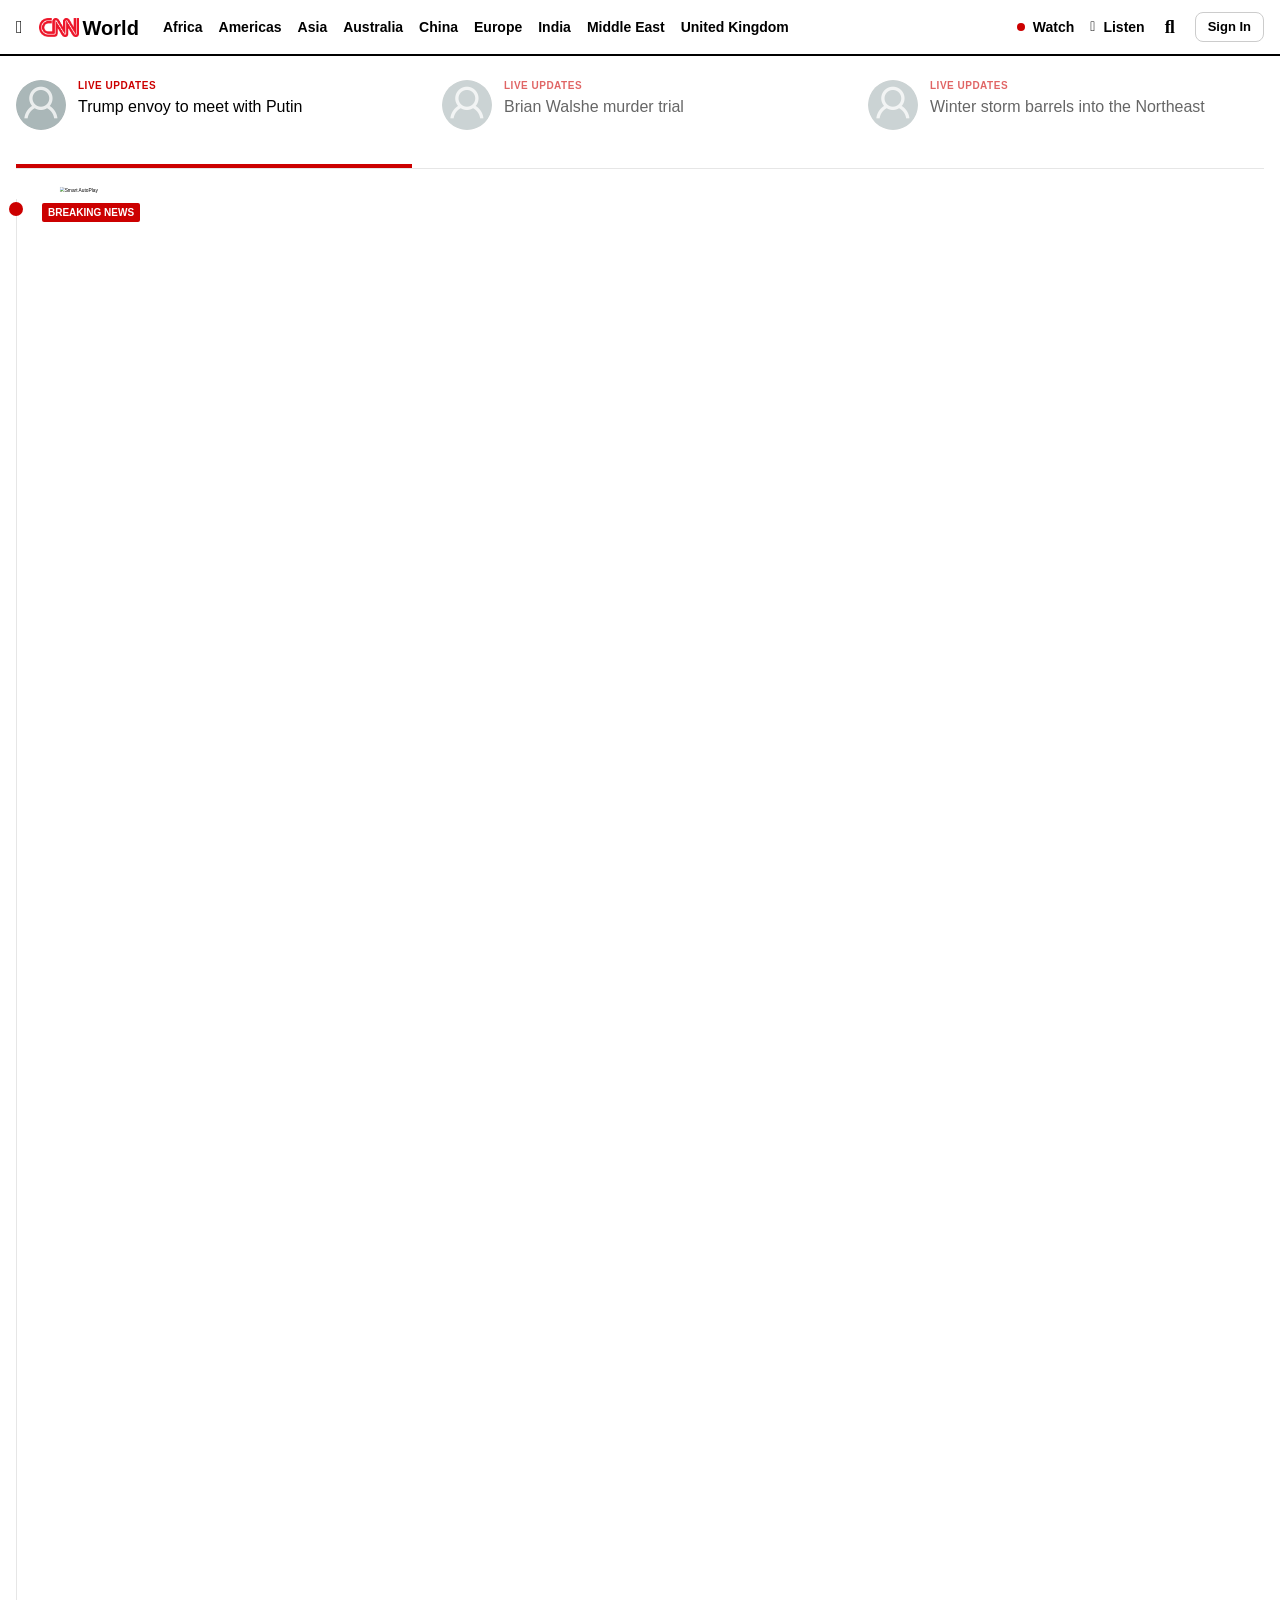
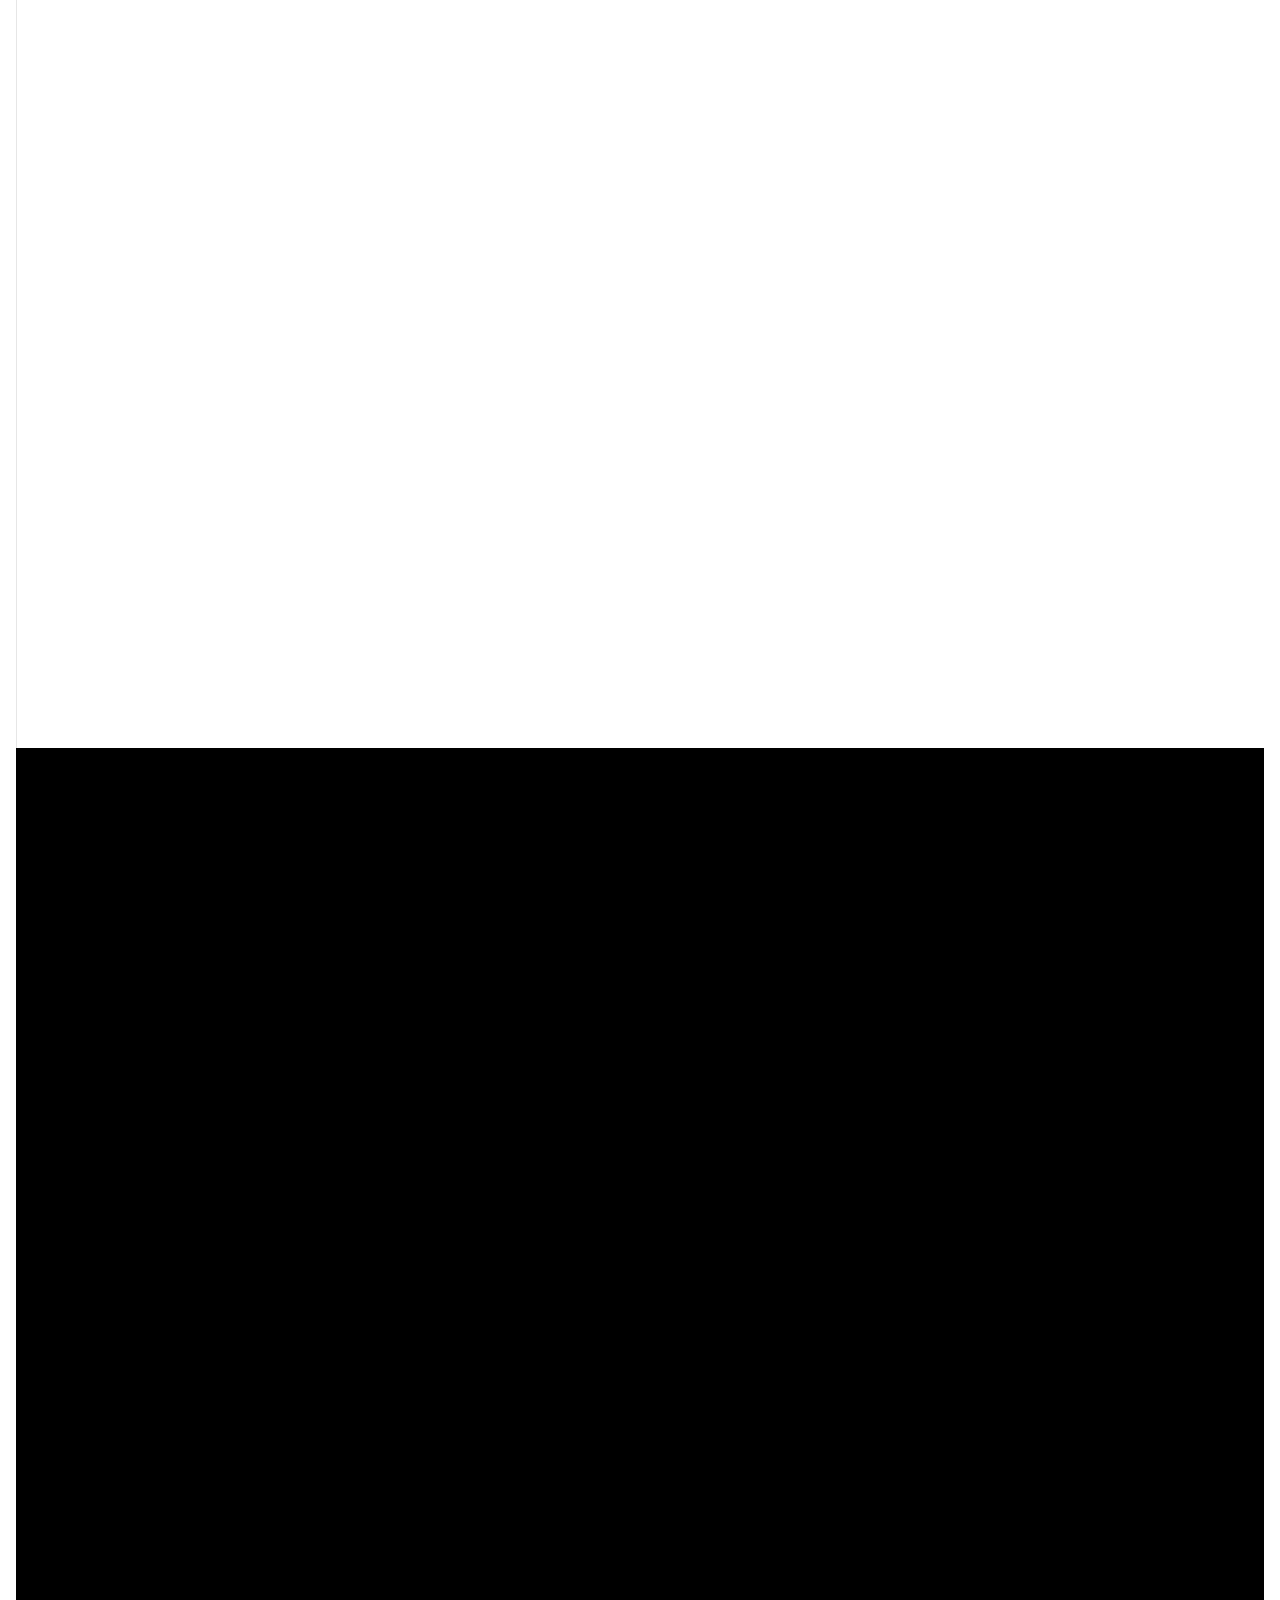
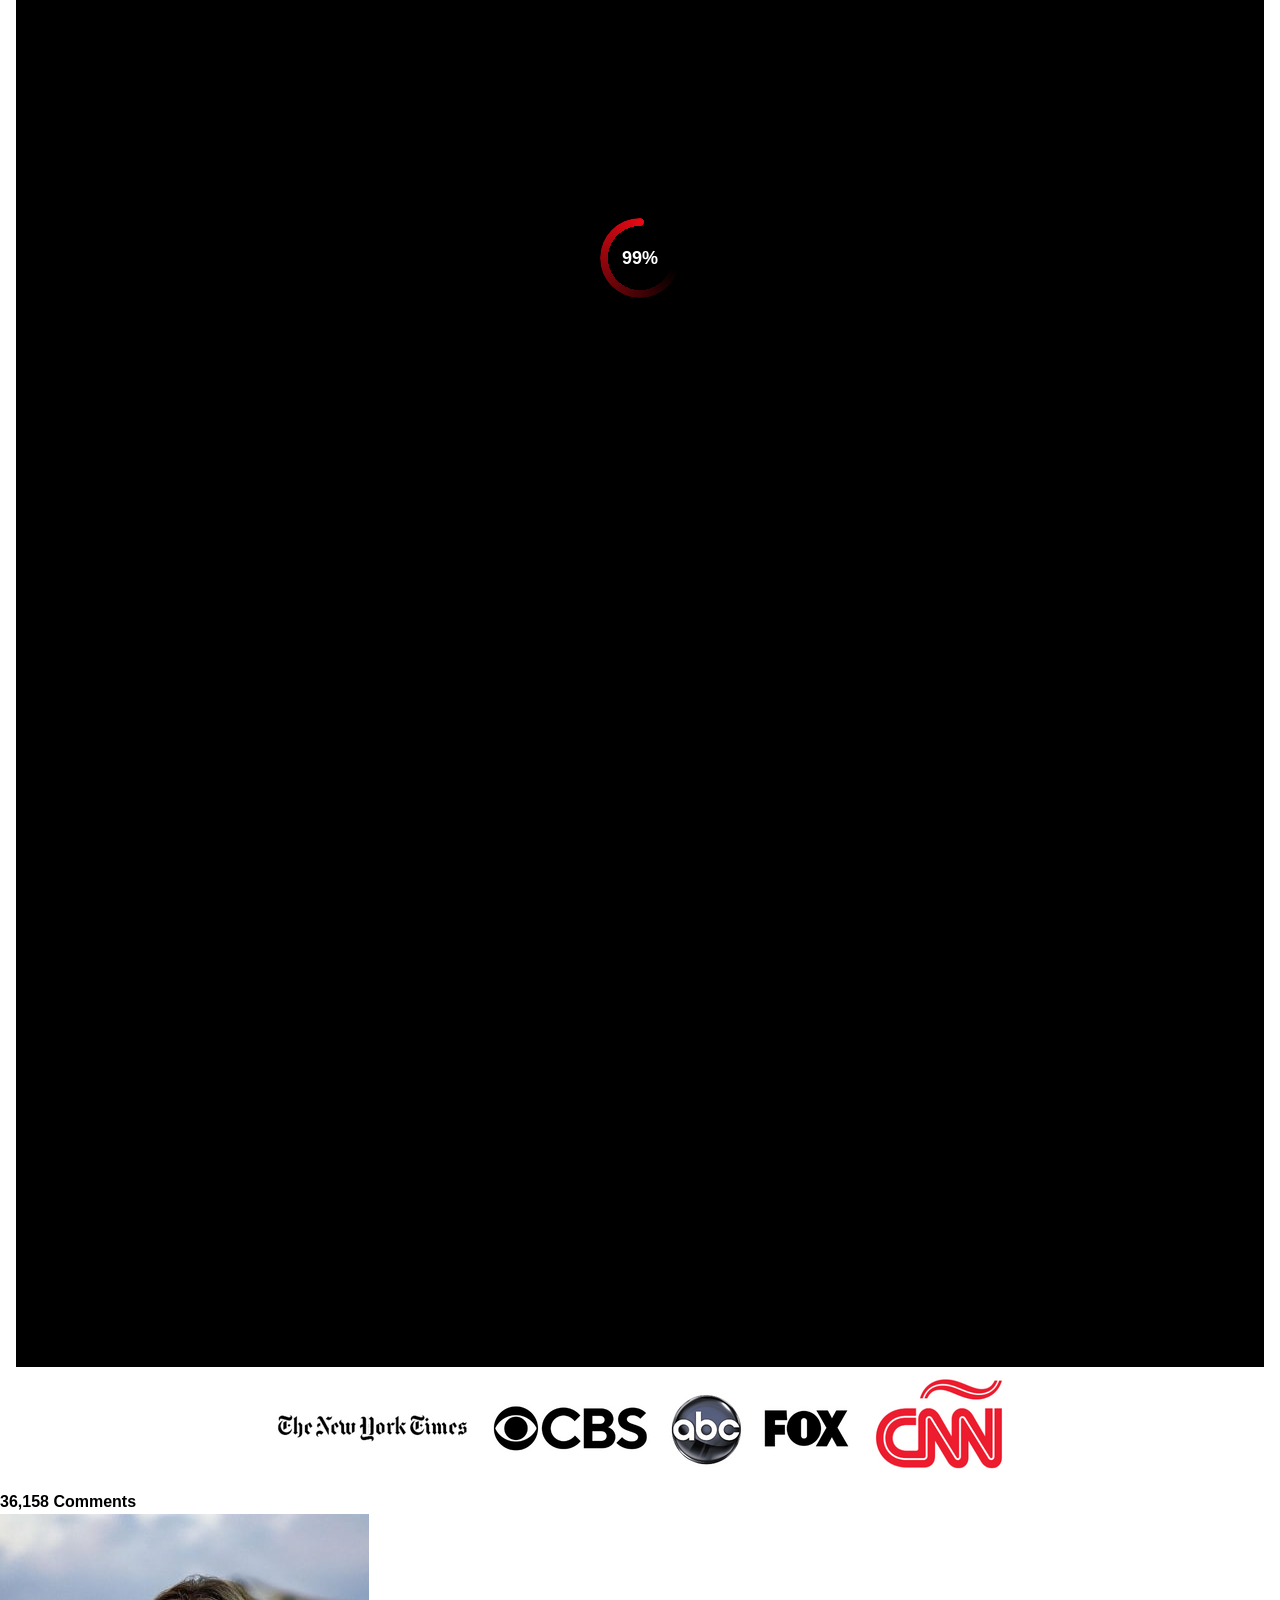
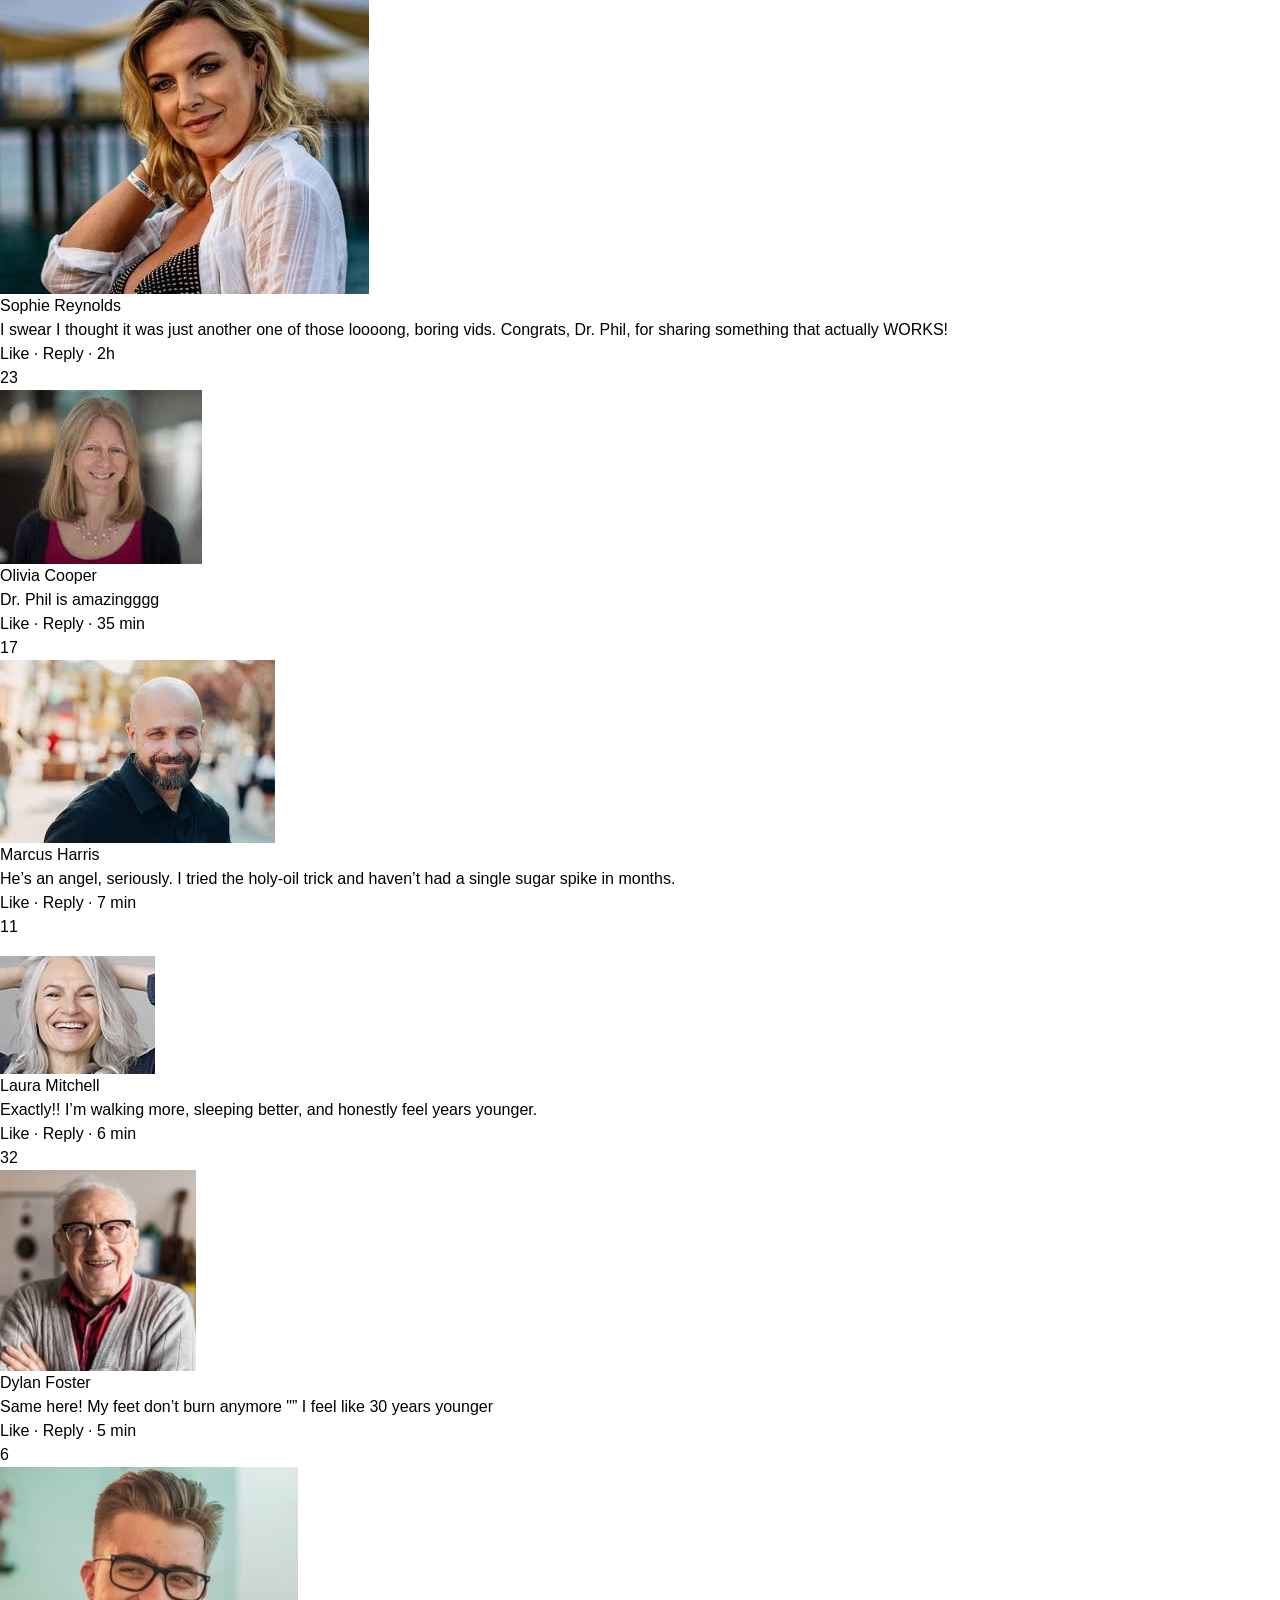
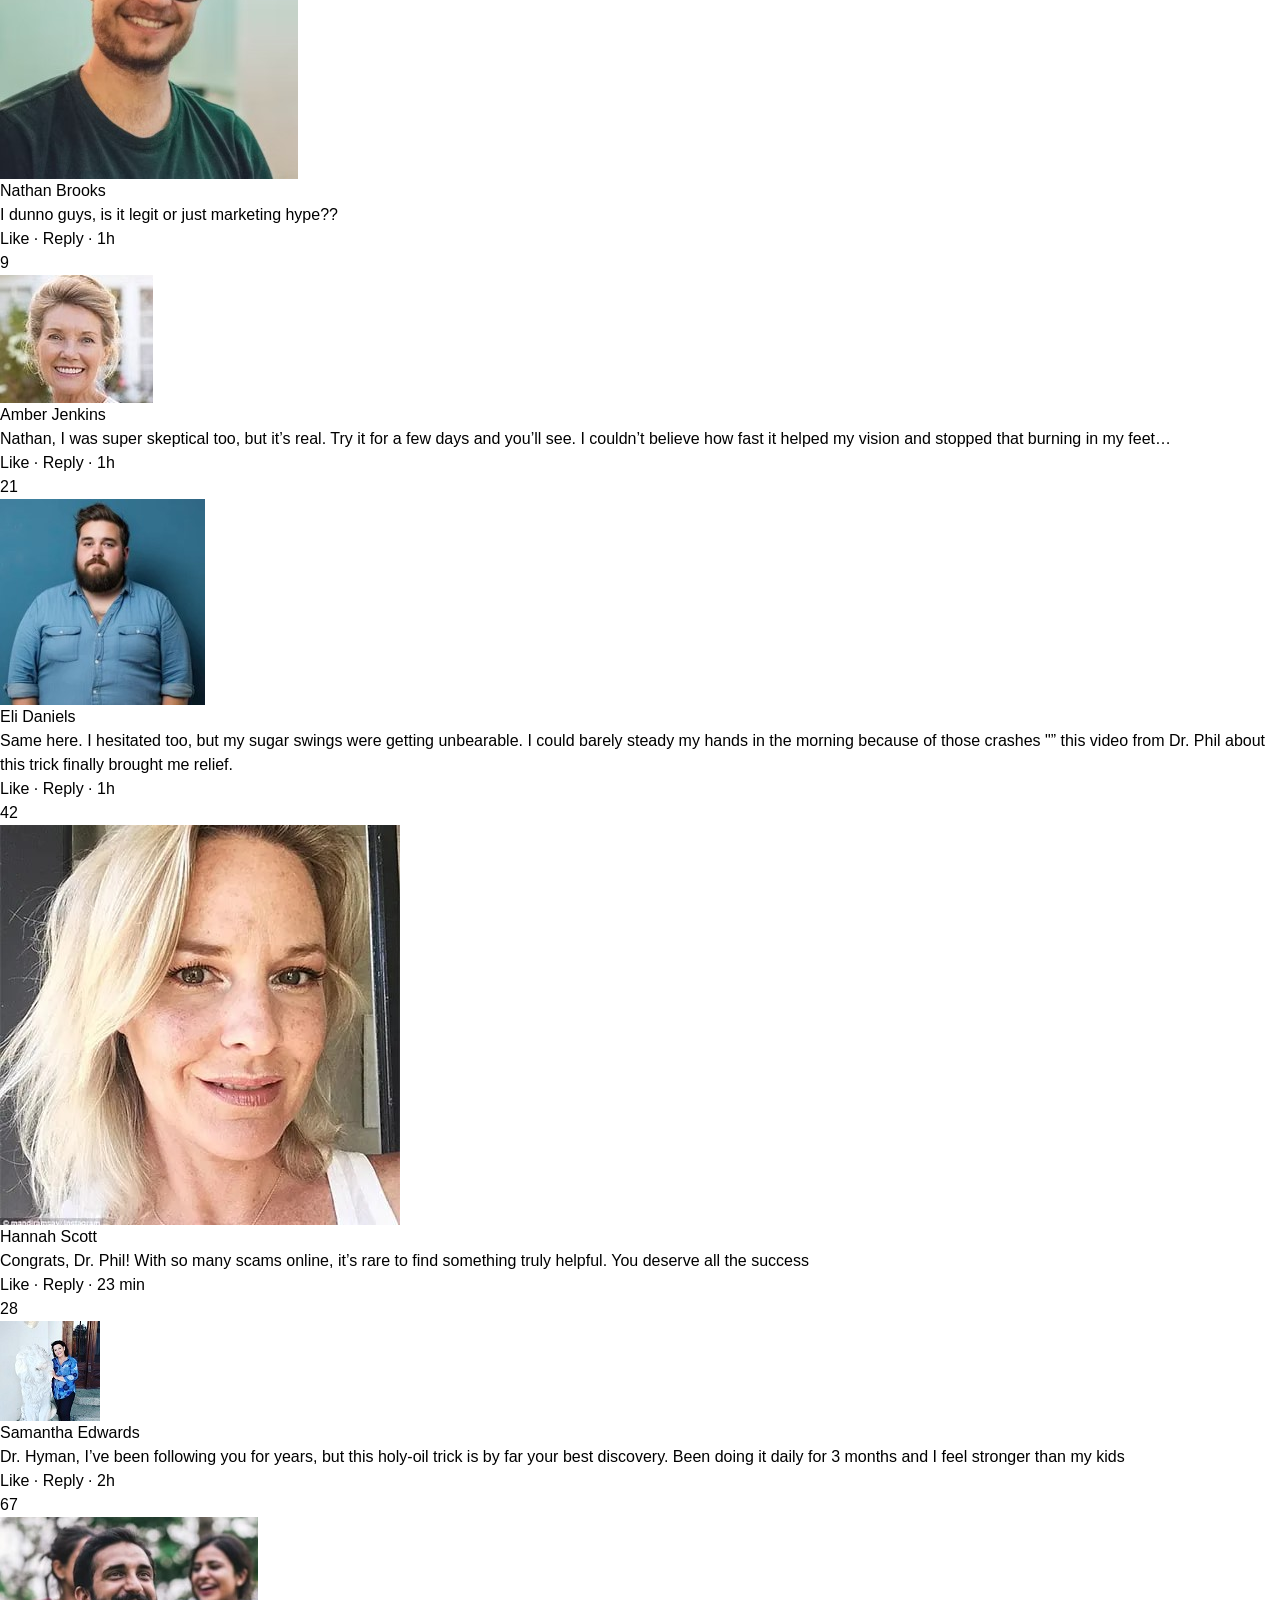
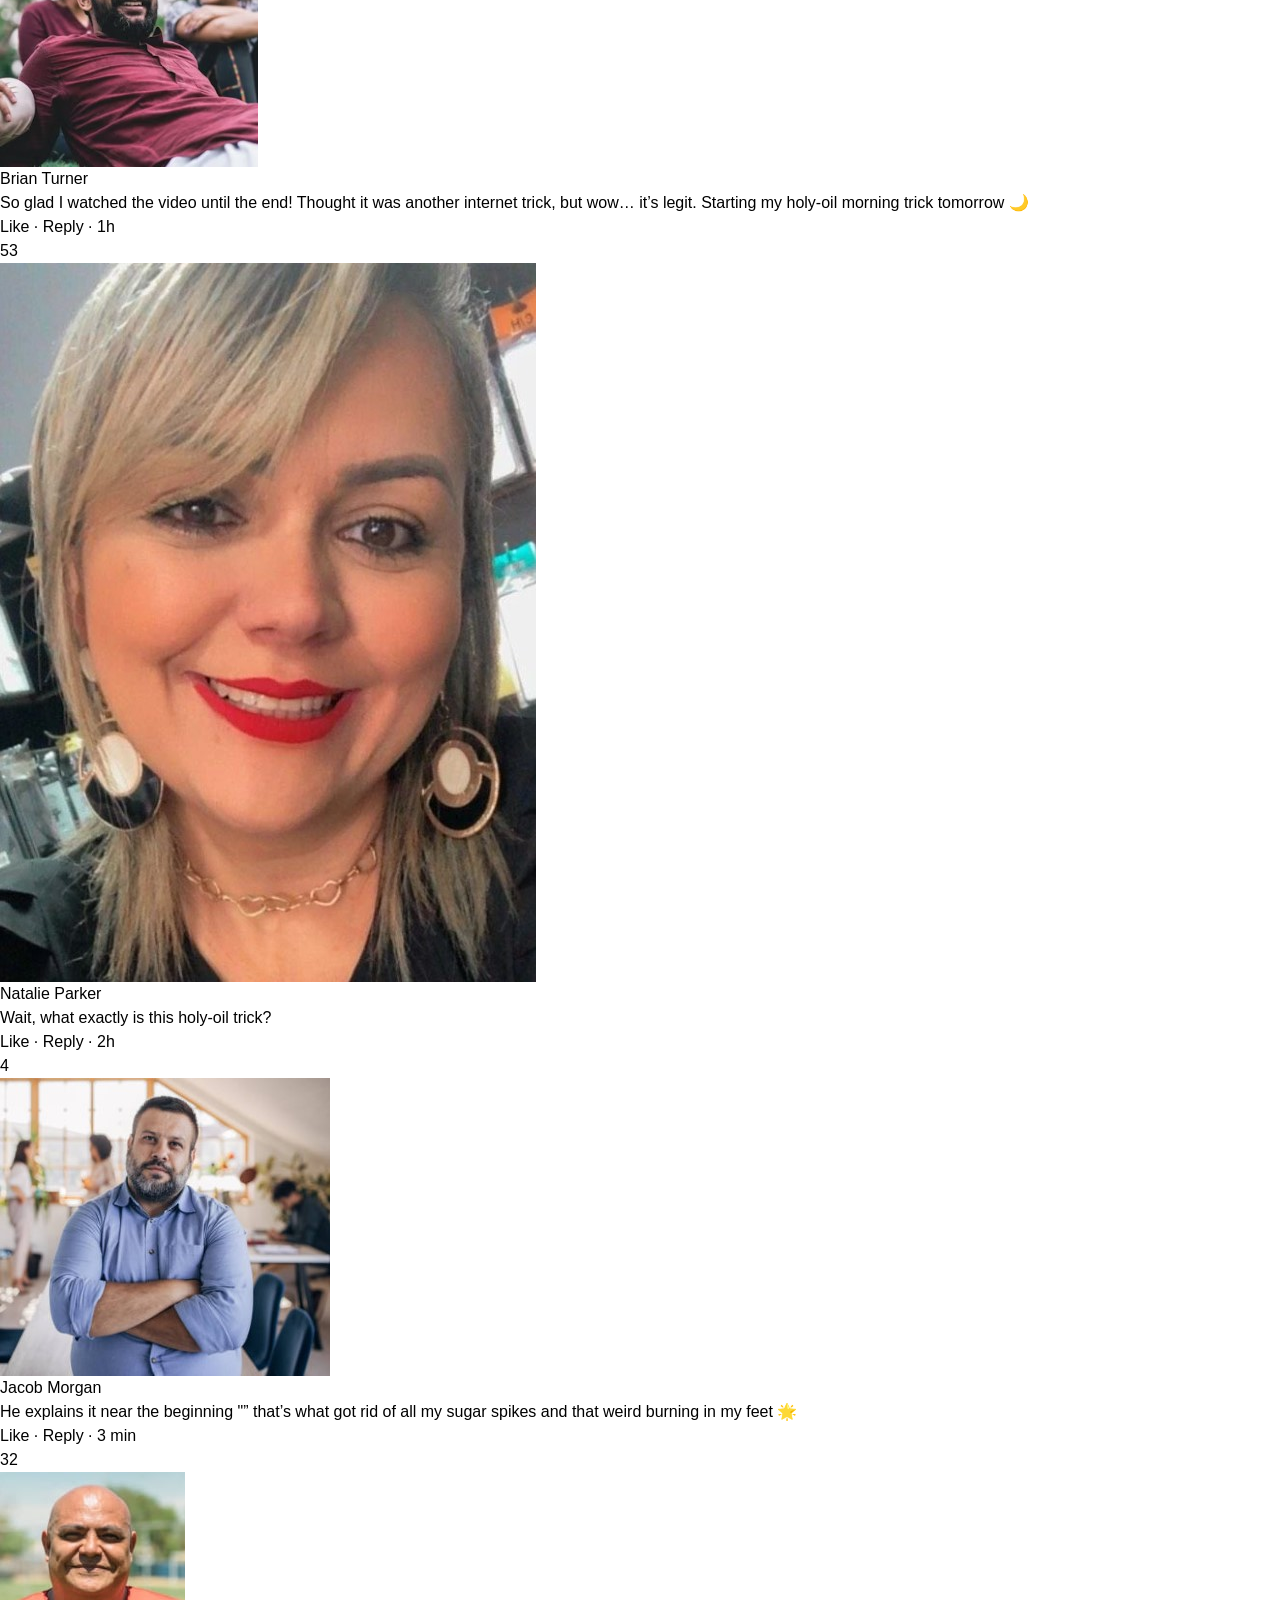
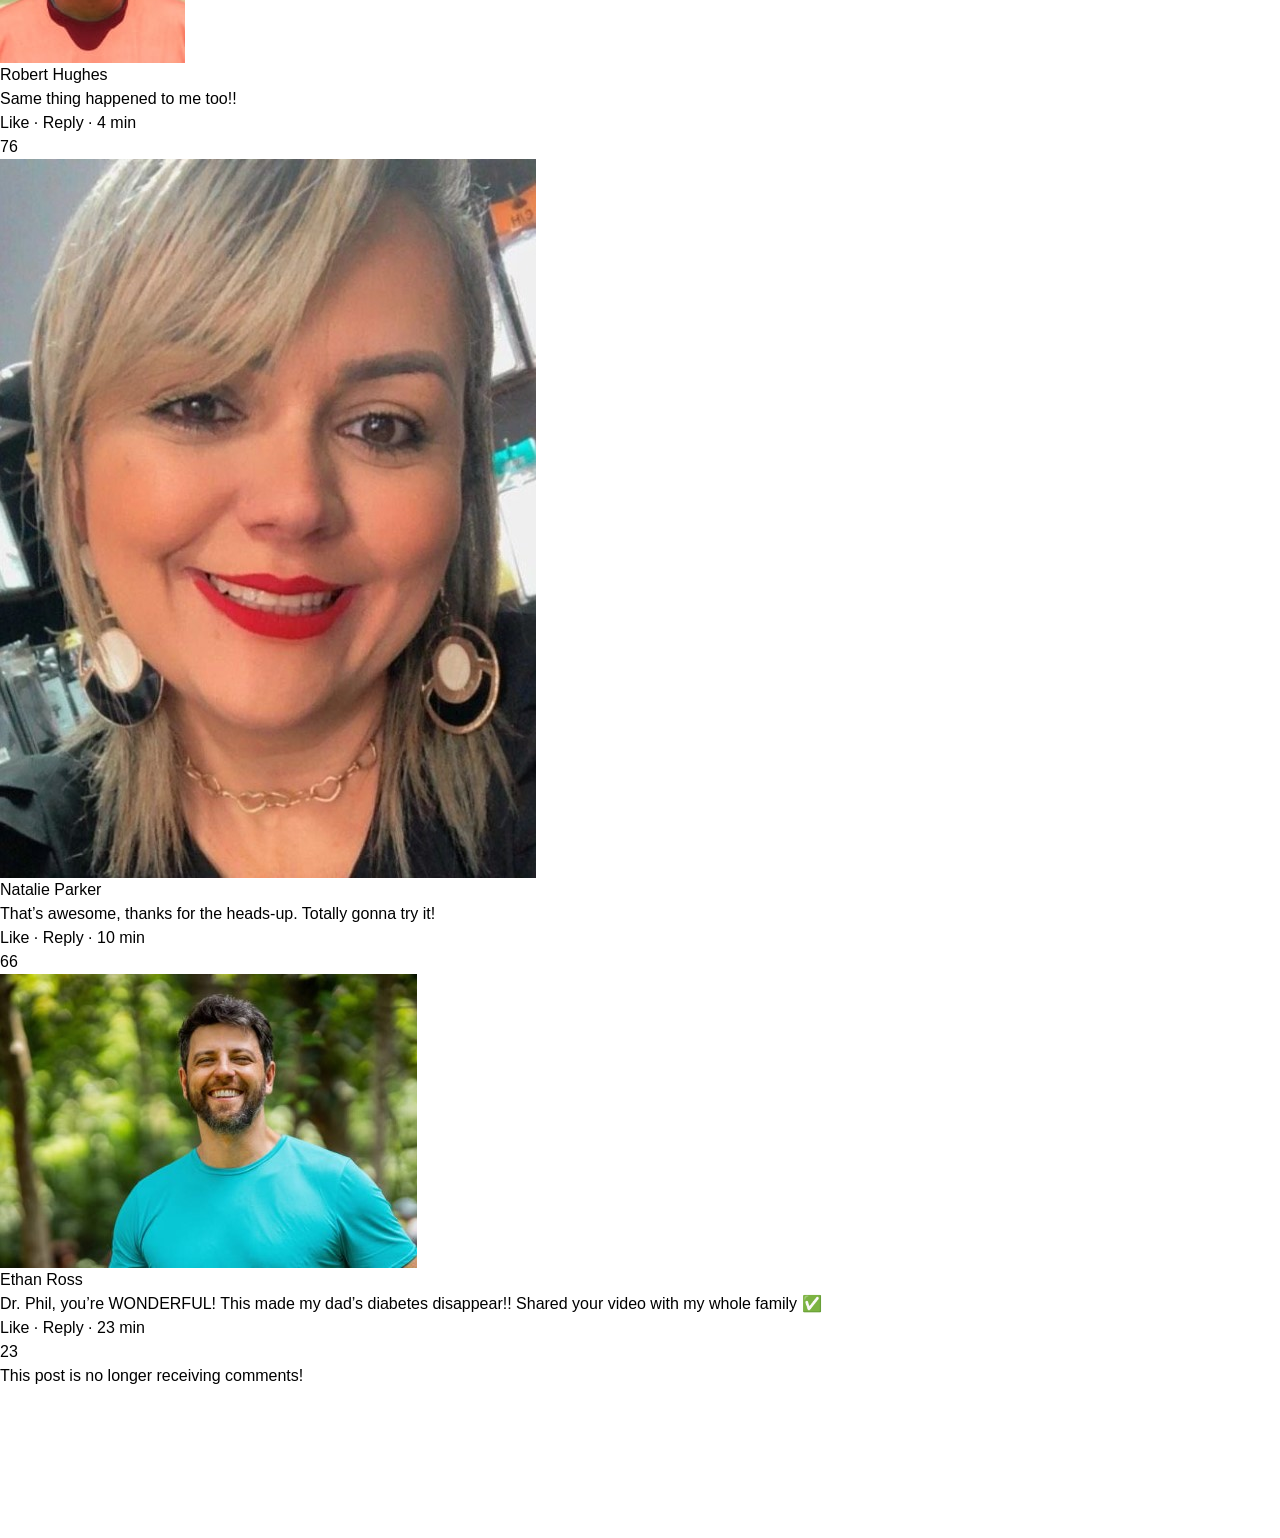
==== index.html @ 544cf6bc "Rename landing_corrigida.html to index.html" ====
﻿<!DOCTYPE html>
<!-- saved from url=(0196)https://vitapeakflow.com/cb/gl/vsl/04/?hopId=74beac6f-1282-4c1c-875b-475b9b10cf3c&affiliate=dhmtmedia&tid=69a0733af292300e229d4075&rtkcid=69a0733af292300e229d4075&rtkcmpid=698bdc9c4c929910152986e3 -->
<html><head><meta http-equiv="Content-Type" content="text/html; charset=UTF-8">

	<script async=" src="./assets/js/009cd8cc161866657ba0209801a25143ad" type="text/javascript"></script><script async=" src="./assets/js/005d192f75935fa2ca93b81c81c2742139" type="text/javascript"></script><script async=" src="./assets/js/nbpixel.js.download"></script><script type="text/javascript" async=" src="./assets/js/obtp.js.download"></script><script type="text/javascript" async=" src="./assets/js/tfa.js.download"></script><script type="text/javascript" defer=" src="./assets/js/sellerhop"></script><script async=" src="./assets/js/fbevents.js.download"></script><script async=" src="./assets/js/gtm.js.download"></script><script>
	window.clickbank = {
		vendor: "glycolean"
	}
</script>
<script src="./assets/js/hop.min.js.download" defer="></script>	

		

		<meta name="viewport" content="width=device-width, initial-scale=1">
		<title>
			For the first time In Human History…
		Harvard Scientists AGREE: This "Trick" Reverses Type 2 Diabetes FOR GOOD
		</title>
		<!-- <link rel="icon" href="> -->

		<!-- Google Fonts -->
		<link rel="preconnect" href="https://fonts.googleapis.com/">
		<link rel="preconnect" href="https://fonts.gstatic.com/" crossorigin=">
		<!-- END Google Fonts -->

		<!-- Custom CSS -->
		<link rel="stylesheet" type="text/css" href="./assets/css/page.css">

		<link rel="stylesheet" type="text/css" href="./assets/css/bootstrap.css">
		<link rel="stylesheet" href="./assets/css/bootstrap-icons.min.css" crossorigin="anonymous" referrerpolicy="no-referrer">
		<link rel="stylesheet" type="text/css" href="./assets/css/custom.css">
		<link rel="stylesheet" type="text/css" href="./assets/css/fbcomments.css">
		<link rel="stylesheet" type="text/css" href="./assets/css/vsl.css">
		<!-- Custom CSS -->

		<script src="./assets/js/saved_resource"></script>
		<link rel="stylesheet" href="./assets/css/all.min.css">

		<script src="./assets/js/jquery.min.js.download" crossorigin="anonymous" referrerpolicy="no-referrer"></script>


			<style>
				/* Typography Match */
				body {
					font-family: 'Helvetica Neue', Helvetica, Arial, sans-serif;
					background-color: #ffffff;
					color: #000;
					-webkit-font-smoothing: antialiased;
				}
		
				/* --- HEADER STYLES --- */
				.cnn-header-wrapper {
					position: sticky;
					top: 0;
					z-index: 50;
					background: white;
				}
		
				.cnn-header-inner {
					max-width: 1280px;
					margin: 0 auto;
					padding: 0 16px;
					height: 54px; /* Image height seems compact */
					display: flex;
					align-items: center;
					justify-content: space-between;
				}
		
				.nav-link {
					font-size: 14px;
					font-weight: 700;
					color: #000;
					text-decoration: none;
					margin-right: 16px;
				}
				.nav-link:hover { color: #555; }
		
				.btn-signin {
					border: 1px solid #ccc;
					border-radius: 4px; /* More rectangular in the image */
					padding: 4px 12px;
					font-size: 13px;
					font-weight: 700;
					color: #000;
					background: white;
					white-space: nowrap;
					border-radius: 8px;
				}
				.btn-signin:hover { background-color: #f9f9f9; }
		
				.thick-black-line {
					height: 2px;
					background-color: #000;
					width: 100%;
				}
		
			/* --- TICKER SECTION --- */
			.ticker-container {
				max-width: 1280px;
				margin: 0 auto;
				padding: 24px 16px 0 16px; /* Top padding */
			}
			
			.ticker-container .overflow-x-auto {
				scrollbar-width: thin; /* Firefox */
				-ms-overflow-style: auto; /* IE and Edge */
				overflow-y: visible; /* FIX: permite que a red-bar absoluta apareça abaixo do container */
				padding-bottom: 10px; /* FIX: espaço para a red-bar não ser cortada */
			}
			
			.ticker-container .overflow-x-auto::-webkit-scrollbar {
				display: none; /* Chrome, Safari, Opera */
			}
		
				.ticker-grid {
					display: grid;
					grid-template-columns: repeat(3, 1fr);
					gap: 30px;
					padding-bottom: 28px; /* FIX: espaço extra para a red-bar */
					border-bottom: 1px solid #e6e6e6; /* The thin grey line */
					position: relative;
				}
		
				.ticker-item {
					display: flex;
					align-items: flex-start;
					gap: 12px;
					cursor: pointer;
					position: relative;
					padding-bottom: 10px; /* Space for the bar */
				}
		
				.ticker-circle {
					width: 50px;
					height: 50px;
					border-radius: 50%;
					object-fit: cover;
					flex-shrink: 0;
					background-color: #ddd;
				}
		
				.ticker-meta {
					margin-top: -2px;
				}
		
				.ticker-label {
					color: #CC0000;
					font-size: 10px;
					font-weight: 700;
					text-transform: uppercase;
					letter-spacing: 0.5px;
					margin-bottom: 4px;
					display: block;
				}
		
				.ticker-headline {
					font-size: 16px;
					line-height: 1.25;
					color: #000;
					font-weight: 400;
				}
		
				/* The Red Bar under the active item */
				.red-bar {
					position: absolute;
					bottom: -28px; /* FIX: alinhado com o novo padding-bottom do ticker-grid */
					left: 0;
					width: 100%;
					height: 4px;
					background-color: #CC0000;
					z-index: 10;
				}
				
				/* --- MAIN LAYOUT --- */
				.content-grid {
					justify-content: center;
					display: flex;
					gap: 40px;
					max-width: 1280px;
					margin: 30px auto;
					padding: 0 16px;
				}
		
				.sidebar {
					width: 260px;
					flex-shrink: 0;
				}
		
				.feed-main {
					flex-grow: 1;
					min-width: 0; /* FIX: evita overflow em flex items */
				}
		
				/* FIX: Responsividade mobile */
				@media (max-width: 767px) {
					.content-grid {
						flex-direction: column;
						gap: 20px;
						padding: 0 12px;
					}
					.sidebar {
						width: 100%;
						display: none; /* sidebar apenas decorativa - ocultar no mobile */
					}
					.ticker-grid {
						grid-template-columns: 1fr; /* empilha itens no mobile */
						gap: 16px;
					}
					.ticker-container {
						padding: 16px 12px 0;
					}
					.cnn-header-inner {
						padding: 0 10px;
					}
					.nav-link {
						display: none; /* oculta links de nav no mobile */
					}
					.nav-link.keep-mobile {
						display: inline; /* mantém links essenciais se necessário */
					}
				}
		
				/* Feed Line Styles */
				.feed-timeline {
					border-left: 1px solid #e6e6e6;
					margin-left: 5px;
					padding-left: 25px;
				}
				
				.post-container {
					position: relative;
					padding-bottom: 40px;
					border-bottom: 1px solid #e6e6e6;
					margin-bottom: 30px;
				}
				
				.timeline-dot {
					width: 10px;
					height: 10px;
					background: #000;
					border-radius: 50%;
					border: 2px solid white;
					box-shadow: 0 0 0 1px #e6e6e6;
					position: absolute;
					left: -31px; /* Center on line */
					top: 5px;
				}
				
			.timeline-dot.breaking {
				background: #CC0000;
				width: 14px;
				height: 14px;
				left: -33px;
				top: 3px;
				border: none;
				box-shadow: none;
			}
			
			/* Garantir que o player do Vturb fique abaixo do header */
			#vid_693ee80671f30de941b8722e,
			#vid_693ee80671f30de941b8722e * {
				z-index: 1 !important;
			}
			
			/* Garantir que os comentÃ¡rios sempre apareÃ§am */
			#fb-comments {
				display: block !important;
			}
			
			/* Melhorar aparÃªncia das notificaÃ§Ãµes de compra */
			.purchases-disclaimer {
				position: fixed;
				right: -400px;
				bottom: 20px;
				padding: 16px 20px;
				background: linear-gradient(135deg, #00aa00 0%, #008607 100%);
				color: white;
				border-radius: 12px;
				font-size: 14px;
				font-weight: 500;
				box-shadow: 0 8px 24px rgba(0, 0, 0, 0.25), 0 4px 8px rgba(0, 0, 0, 0.15);
				border: none;
				transition: all 0.5s cubic-bezier(0.68, -0.55, 0.265, 1.55);
				z-index: 9999;
				min-width: 280px;
				max-width: 320px;
				backdrop-filter: blur(10px);
			}
			
			.purchases-disclaimer:hover {
				transform: translateY(-2px);
				box-shadow: 0 12px 32px rgba(0, 0, 0, 0.3), 0 6px 12px rgba(0, 0, 0, 0.2);
			}
			
			.purchases-box {
				display: flex;
				flex-wrap: nowrap;
				gap: 12px;
				align-items: center;
			}
			
			.purchases-box .purchased-bottle {
				flex-shrink: 0;
			}
			
			.purchases-box img {
				max-width: 60px;
				height: auto;
				border-radius: 8px;
				box-shadow: 0 2px 8px rgba(0, 0, 0, 0.2);
			}
			
			.purchases-box .purchase-info {
				flex: 1;
				line-height: 1.4;
			}
			
			.purchases-box .purchase-info span {
				font-weight: 600;
			}
			
			@media (max-width: 767px) {
				.purchases-disclaimer {
					font-size: 12px;
					padding: 12px 16px;
					min-width: 240px;
					max-width: 280px;
					bottom: 15px;
					right: -350px;
				}
				
				.purchases-box img {
					max-width: 50px;
				}
			}
		</style>
		
		
	<script>!function (i, n) { i._plt = i._plt || (n && n.timeOrigin ? n.timeOrigin + n.now() : Date.now()) }(window, performance);</script>
	<link rel="preload" href="./assets/player.js.download" as="script">
	<link rel="preload" href="./assets/smartplayer.js.download" as="script">
	<link rel="preload" href="https://cdn.converteai.net/b5e8472d-3421-4675-a219-1ae1b636b21f/6993ba910e8d7516a6fdb632/main.m3u8" as="fetch">
	<link rel="dns-prefetch" href="https://cdn.converteai.net/">
	<link rel="dns-prefetch" href="https://scripts.converteai.net/">
	<link rel="dns-prefetch" href="https://images.converteai.net/">
	<link rel="dns-prefetch" href="https://api.vturb.com.br/">

 <!-- Google Tag Manager -->
    <script>(function(w,d,s,l,i){w[l]=w[l]||[];w[l].push({'gtm.start':
    new Date().getTime(),event:'gtm.js'});var f=d.getElementsByTagName(s)[0],
    j=d.createElement(s),dl=l!='dataLayer'?'&l='+l:'';j.async=true;j.src=
    'https://www.googletagmanager.com/gtm.js?id='+i+dl;f.parentNode.insertBefore(j,f);
    })(window,document,'script','dataLayer','GTM-WL28L33G');</script>
    <!-- End Google Tag Manager -->

     <script type="text/javascript" src="./assets/js/track.js.download"></script>

		<style>
			.esconder {
				display: none;
			}
		</style>

<style>*, ::before, ::after{--tw-border-spacing-x:0;--tw-border-spacing-y:0;--tw-translate-x:0;--tw-translate-y:0;--tw-rotate:0;--tw-skew-x:0;--tw-skew-y:0;--tw-scale-x:1;--tw-scale-y:1;--tw-pan-x: ;--tw-pan-y: ;--tw-pinch-zoom: ;--tw-scroll-snap-strictness:proximity;--tw-gradient-from-position: ;--tw-gradient-via-position: ;--tw-gradient-to-position: ;--tw-ordinal: ;--tw-slashed-zero: ;--tw-numeric-figure: ;--tw-numeric-spacing: ;--tw-numeric-fraction: ;--tw-ring-inset: ;--tw-ring-offset-width:0px;--tw-ring-offset-color:#fff;--tw-ring-color:rgb(59 130 246 / 0.5);--tw-ring-offset-shadow:0 0 #0000;--tw-ring-shadow:0 0 #0000;--tw-shadow:0 0 #0000;--tw-shadow-colored:0 0 #0000;--tw-blur: ;--tw-brightness: ;--tw-contrast: ;--tw-grayscale: ;--tw-hue-rotate: ;--tw-invert: ;--tw-saturate: ;--tw-sepia: ;--tw-drop-shadow: ;--tw-backdrop-blur: ;--tw-backdrop-brightness: ;--tw-backdrop-contrast: ;--tw-backdrop-grayscale: ;--tw-backdrop-hue-rotate: ;--tw-backdrop-invert: ;--tw-backdrop-opacity: ;--tw-backdrop-saturate: ;--tw-backdrop-sepia: ;--tw-contain-size: ;--tw-contain-layout: ;--tw-contain-paint: ;--tw-contain-style: }::backdrop{--tw-border-spacing-x:0;--tw-border-spacing-y:0;--tw-translate-x:0;--tw-translate-y:0;--tw-rotate:0;--tw-skew-x:0;--tw-skew-y:0;--tw-scale-x:1;--tw-scale-y:1;--tw-pan-x: ;--tw-pan-y: ;--tw-pinch-zoom: ;--tw-scroll-snap-strictness:proximity;--tw-gradient-from-position: ;--tw-gradient-via-position: ;--tw-gradient-to-position: ;--tw-ordinal: ;--tw-slashed-zero: ;--tw-numeric-figure: ;--tw-numeric-spacing: ;--tw-numeric-fraction: ;--tw-ring-inset: ;--tw-ring-offset-width:0px;--tw-ring-offset-color:#fff;--tw-ring-color:rgb(59 130 246 / 0.5);--tw-ring-offset-shadow:0 0 #0000;--tw-ring-shadow:0 0 #0000;--tw-shadow:0 0 #0000;--tw-shadow-colored:0 0 #0000;--tw-blur: ;--tw-brightness: ;--tw-contrast: ;--tw-grayscale: ;--tw-hue-rotate: ;--tw-invert: ;--tw-saturate: ;--tw-sepia: ;--tw-drop-shadow: ;--tw-backdrop-blur: ;--tw-backdrop-brightness: ;--tw-backdrop-contrast: ;--tw-backdrop-grayscale: ;--tw-backdrop-hue-rotate: ;--tw-backdrop-invert: ;--tw-backdrop-opacity: ;--tw-backdrop-saturate: ;--tw-backdrop-sepia: ;--tw-contain-size: ;--tw-contain-layout: ;--tw-contain-paint: ;--tw-contain-style: }/* ! tailwindcss v3.4.17 | MIT License | https://tailwindcss.com */*,::after,::before{box-sizing:border-box;border-width:0;border-style:solid;border-color:#e5e7eb}::after,::before{--tw-content:''}:host,html{line-height:1.5;-webkit-text-size-adjust:100%;-moz-tab-size:4;tab-size:4;font-family:ui-sans-serif, system-ui, sans-serif, "Apple Color Emoji", "Segoe UI Emoji", "Segoe UI Symbol", "Noto Color Emoji";font-feature-settings:normal;font-variation-settings:normal;-webkit-tap-highlight-color:transparent}body{margin:0;line-height:inherit}hr{height:0;color:inherit;border-top-width:1px}abbr:where([title]){-webkit-text-decoration:underline dotted;text-decoration:underline dotted}h1,h2,h3,h4,h5,h6{font-size:inherit;font-weight:inherit}a{color:inherit;text-decoration:inherit}b,strong{font-weight:bolder}code,kbd,pre,samp{font-family:ui-monospace, SFMono-Regular, Menlo, Monaco, Consolas, "Liberation Mono", "Courier New", monospace;font-feature-settings:normal;font-variation-settings:normal;font-size:1em}small{font-size:80%}sub,sup{font-size:75%;line-height:0;position:relative;vertical-align:baseline}sub{bottom:-.25em}sup{top:-.5em}table{text-indent:0;border-color:inherit;border-collapse:collapse}button,input,optgroup,select,textarea{font-family:inherit;font-feature-settings:inherit;font-variation-settings:inherit;font-size:100%;font-weight:inherit;line-height:inherit;letter-spacing:inherit;color:inherit;margin:0;padding:0}button,select{text-transform:none}button,input:where([type=button]),input:where([type=reset]),input:where([type=submit]){-webkit-appearance:button;background-color:transparent;background-image:none}:-moz-focusring{outline:auto}:-moz-ui-invalid{box-shadow:none}progress{vertical-align:baseline}::-webkit-inner-spin-button,::-webkit-outer-spin-button{height:auto}[type=search]{-webkit-appearance:textfield;outline-offset:-2px}::-webkit-search-decoration{-webkit-appearance:none}::-webkit-file-upload-button{-webkit-appearance:button;font:inherit}summary{display:list-item}blockquote,dd,dl,figure,h1,h2,h3,h4,h5,h6,hr,p,pre{margin:0}fieldset{margin:0;padding:0}legend{padding:0}menu,ol,ul{list-style:none;margin:0;padding:0}dialog{padding:0}textarea{resize:vertical}input::placeholder,textarea::placeholder{opacity:1;color:#9ca3af}[role=button],button{cursor:pointer}:disabled{cursor:default}audio,canvas,embed,iframe,img,object,svg,video{display:block;vertical-align:middle}img,video{max-width:100%;height:auto}[hidden]:where(:not([hidden=until-found])){display:none}.container{width:100%}@media (min-width: 640px){.container{max-width:640px}}@media (min-width: 768px){.container{max-width:768px}}@media (min-width: 1024px){.container{max-width:1024px}}@media (min-width: 1280px){.container{max-width:1280px}}@media (min-width: 1536px){.container{max-width:1536px}}.collapse{visibility:collapse}.m-0{margin:0px}.mx-auto{margin-left:auto;margin-right:auto}.my-3{margin-top:0.75rem;margin-bottom:0.75rem}.my-4{margin-top:1rem;margin-bottom:1rem}.mb-2{margin-bottom:0.5rem}.ml-1{margin-left:0.25rem}.mr-4{margin-right:1rem}.mr-6{margin-right:1.5rem}.mb-0{margin-bottom:0px}.mb-3{margin-bottom:0.75rem}.mb-4{margin-bottom:1rem}.mt-3{margin-top:0.75rem}.inline-block{display:inline-block}.flex{display:flex}.hidden{display:none}.h-2{height:0.5rem}.w-2{width:0.5rem}.w-full{width:100%}.min-w-\[800px\]{min-width:800px}.max-w-7xl{max-width:80rem}.translate-y-\[1px\]{--tw-translate-y:1px;transform:translate(var(--tw-translate-x), var(--tw-translate-y)) rotate(var(--tw-rotate)) skewX(var(--tw-skew-x)) skewY(var(--tw-skew-y)) scaleX(var(--tw-scale-x)) scaleY(var(--tw-scale-y))}.cursor-pointer{cursor:pointer}.flex-wrap{flex-wrap:wrap}.flex-nowrap{flex-wrap:nowrap}.items-end{align-items:flex-end}.items-center{align-items:center}.justify-center{justify-content:center}.gap-1{gap:0.25rem}.gap-4{gap:1rem}.gap-2{gap:0.5rem}.gap-3{gap:0.75rem}.overflow-x-auto{overflow-x:auto}.rounded-full{border-radius:9999px}.rounded-sm{border-radius:0.125rem}.bg-\[\#CC0000\]{--tw-bg-opacity:1;background-color:rgb(204 0 0 / var(--tw-bg-opacity, 1))}.p-0{padding:0px}.p-3{padding:0.75rem}.px-1\.5{padding-left:0.375rem;padding-right:0.375rem}.py-0\.5{padding-top:0.125rem;padding-bottom:0.125rem}.py-3{padding-top:0.75rem;padding-bottom:0.75rem}.py-5{padding-top:1.25rem;padding-bottom:1.25rem}.pt-5{padding-top:1.25rem}.pb-4{padding-bottom:1rem}.text-center{text-align:center}.text-start{text-align:start}.text-\[10px\]{font-size:10px}.text-lg{font-size:1.125rem;line-height:1.75rem}.text-sm{font-size:0.875rem;line-height:1.25rem}.text-xl{font-size:1.25rem;line-height:1.75rem}.font-bold{font-weight:700}.uppercase{text-transform:uppercase}.leading-none{line-height:1}.text-black{--tw-text-opacity:1;color:rgb(0 0 0 / var(--tw-text-opacity, 1))}.text-white{--tw-text-opacity:1;color:rgb(255 255 255 / var(--tw-text-opacity, 1))}.opacity-60{opacity:0.6}.transition{transition-property:color, background-color, border-color, fill, stroke, opacity, box-shadow, transform, filter, -webkit-text-decoration-color, -webkit-backdrop-filter;transition-property:color, background-color, border-color, text-decoration-color, fill, stroke, opacity, box-shadow, transform, filter, backdrop-filter;transition-property:color, background-color, border-color, text-decoration-color, fill, stroke, opacity, box-shadow, transform, filter, backdrop-filter, -webkit-text-decoration-color, -webkit-backdrop-filter;transition-timing-function:cubic-bezier(0.4, 0, 0.2, 1);transition-duration:150ms}.hover\:opacity-100:hover{opacity:1}@media not all and (min-width: 768px){.max-md\:px-4{padding-left:1rem;padding-right:1rem}}@media (min-width: 768px){.md\:flex{display:flex}.md\:min-w-0{min-width:0px}}@media (min-width: 1280px){.xl\:flex{display:flex}}</style><script src="./assets/js/player.js.download" async="></script><script src="./assets/js/smartplayer.js.download" id="vturb-smartplayer-js" fetchpriority="high"></script></head>

	<body style="--autoplay-pulse-speed: 1.3333333333333333s;" cz-shortcut-listen="true">

		<!-- Google Tag Manager (noscript) -->
<noscript><iframe src="https://www.googletagmanager.com/ns.html?id=GTM-WL28L33G"
height="0" width="0" style="display:none;visibility:hidden"></iframe></noscript>
<!-- End Google Tag Manager (noscript) -->

		<main id="container">

			    <!-- === HEADER === -->
				<div class="cnn-header-wrapper">
					<div class="cnn-header-inner">
						<!-- Left Group -->
						<div class="flex items-center">
							<button class="mr-4 text-lg"><i class="fas fa-bars" style="display: inline-block;"></i></button>
							
							<!-- Logo -->
							<a href="https://vitapeakflow.com/cb/gl/vsl/04/?hopId=74beac6f-1282-4c1c-875b-475b9b10cf3c&amp;affiliate=dhmtmedia&amp;tid=69a0733af292300e229d4075&amp;rtkcid=69a0733af292300e229d4075&amp;rtkcmpid=698bdc9c4c929910152986e3#" class="flex items-end mr-6">
								<img src="./assets/images/500px-CNN.svg.png" alt="LogÃ³tipo da CNN" width="40">
								<span class="font-bold text-xl ml-1 leading-none text-black translate-y-[1px]">World</span>
							</a>
			
							<!-- Nav -->
							<nav class="hidden xl:flex items-center">
								<a href="https://vitapeakflow.com/cb/gl/vsl/04/?hopId=74beac6f-1282-4c1c-875b-475b9b10cf3c&amp;affiliate=dhmtmedia&amp;tid=69a0733af292300e229d4075&amp;rtkcid=69a0733af292300e229d4075&amp;rtkcmpid=698bdc9c4c929910152986e3#" class="nav-link">Africa</a>
								<a href="https://vitapeakflow.com/cb/gl/vsl/04/?hopId=74beac6f-1282-4c1c-875b-475b9b10cf3c&amp;affiliate=dhmtmedia&amp;tid=69a0733af292300e229d4075&amp;rtkcid=69a0733af292300e229d4075&amp;rtkcmpid=698bdc9c4c929910152986e3#" class="nav-link">Americas</a>
								<a href="https://vitapeakflow.com/cb/gl/vsl/04/?hopId=74beac6f-1282-4c1c-875b-475b9b10cf3c&amp;affiliate=dhmtmedia&amp;tid=69a0733af292300e229d4075&amp;rtkcid=69a0733af292300e229d4075&amp;rtkcmpid=698bdc9c4c929910152986e3#" class="nav-link">Asia</a>
								<a href="https://vitapeakflow.com/cb/gl/vsl/04/?hopId=74beac6f-1282-4c1c-875b-475b9b10cf3c&amp;affiliate=dhmtmedia&amp;tid=69a0733af292300e229d4075&amp;rtkcid=69a0733af292300e229d4075&amp;rtkcmpid=698bdc9c4c929910152986e3#" class="nav-link">Australia</a>
								<a href="https://vitapeakflow.com/cb/gl/vsl/04/?hopId=74beac6f-1282-4c1c-875b-475b9b10cf3c&amp;affiliate=dhmtmedia&amp;tid=69a0733af292300e229d4075&amp;rtkcid=69a0733af292300e229d4075&amp;rtkcmpid=698bdc9c4c929910152986e3#" class="nav-link">China</a>
								<a href="https://vitapeakflow.com/cb/gl/vsl/04/?hopId=74beac6f-1282-4c1c-875b-475b9b10cf3c&amp;affiliate=dhmtmedia&amp;tid=69a0733af292300e229d4075&amp;rtkcid=69a0733af292300e229d4075&amp;rtkcmpid=698bdc9c4c929910152986e3#" class="nav-link">Europe</a>
								<a href="https://vitapeakflow.com/cb/gl/vsl/04/?hopId=74beac6f-1282-4c1c-875b-475b9b10cf3c&amp;affiliate=dhmtmedia&amp;tid=69a0733af292300e229d4075&amp;rtkcid=69a0733af292300e229d4075&amp;rtkcmpid=698bdc9c4c929910152986e3#" class="nav-link">India</a>
								<a href="https://vitapeakflow.com/cb/gl/vsl/04/?hopId=74beac6f-1282-4c1c-875b-475b9b10cf3c&amp;affiliate=dhmtmedia&amp;tid=69a0733af292300e229d4075&amp;rtkcid=69a0733af292300e229d4075&amp;rtkcmpid=698bdc9c4c929910152986e3#" class="nav-link">Middle East</a>
								<a href="https://vitapeakflow.com/cb/gl/vsl/04/?hopId=74beac6f-1282-4c1c-875b-475b9b10cf3c&amp;affiliate=dhmtmedia&amp;tid=69a0733af292300e229d4075&amp;rtkcid=69a0733af292300e229d4075&amp;rtkcmpid=698bdc9c4c929910152986e3#" class="nav-link">United Kingdom</a>
							</nav>
						</div>
			
						<!-- Right Group -->
						<div class="flex items-center gap-4">
							<div class="hidden md:flex items-center gap-1 cursor-pointer">
								<div class="w-2 h-2 rounded-full bg-[#CC0000]"></div>
								<span class="text-sm font-bold ml-1">Watch</span>
							</div>
							
							<div class="hidden md:flex items-center gap-1 cursor-pointer">
								<i class="fas fa-headphones text-sm" style="display: inline-block;"></i>
								<span class="text-sm font-bold ml-1">Listen</span>
							</div>
			
							<i class="fas fa-search text-lg cursor-pointer ml-1" style="display: inline-block;"></i>
			
							<button class="btn-signin ml-1">Sign In</button>
						</div>
					</div>
					<div class="thick-black-line"></div>
				</div>
				<!--<marquee>Daily updates on wellness and health - Daily updates on wellness and health - Daily updates on wellness-->
				<!--	and health - Daily updates on wellness and health-->
				<!--</marquee>-->
			
			
				<!-- === TICKER SECTION (Exact Match) === -->
				<div class="ticker-container">
					<!-- Responsive grid container -->
		<div class="container-fluid">
					<div class="overflow-x-auto">
						<div class="ticker-grid md:min-w-0">
							
							<!-- Item 1: Trump (Active) -->
							<div class="ticker-item">
								<img src="./assets/images/avatar.webp" class="ticker-circle" alt="Debris">
								<div class="ticker-meta">
									<span class="ticker-label">LIVE UPDATES</span>
									<div class="ticker-headline">Trump envoy to meet with Putin</div>
								</div>
								<!-- The Red Bar -->
								<div class="red-bar"></div>
							</div>
			
							<!-- Item 2: Brian Walshe -->
							<div class="ticker-item opacity-60 hover:opacity-100 transition">
								<img src="./assets/images/avatar.webp" class="ticker-circle" alt="Brian Walshe">
								<div class="ticker-meta">
									<span class="ticker-label">LIVE UPDATES</span>
									<div class="ticker-headline">Brian Walshe murder trial</div>
								</div>
							</div>
			
							<!-- Item 3: Winter Storm -->
							<div class="ticker-item opacity-60 hover:opacity-100 transition">
								<img src="./assets/images/avatar.webp" class="ticker-circle" alt="Snow">
								<div class="ticker-meta">
									<span class="ticker-label">LIVE UPDATES</span>
									<div class="ticker-headline">Winter storm barrels into the Northeast</div>
								</div>
							</div>
			
						</div>
					</div>
				</div>
			
			
				<!-- === CONTENT AREA === -->
				<div class=">
					
					
					<!-- Main Feed -->
					<div class="feed-main ">
						<!--<div class="max-w-7xl mx-auto max-md:px-4">
							<h3 class="drink-daily mt-4" style="font-weight: normal;">
								<b><i>For the first time In Human History…</i></b>
							</h3>
							<h2 class="video-title mb-4 fw-bold max-w-7xl mx-auto">
								Harvard Scientists AGREE: This
								<span style="color: #ff0000;">4-Ingredient "Trick"</span> Reverses Type 2 Diabetes FOR GOOD
	
	
							</h2>
						</div>-->

			
				<div class="max-w-7xl mx-auto max-md:px-4 pt-5">
					<div class="feed-timeline max-w-7xl mx-auto">
							
						<!-- Post 1 -->
						<div class="post-container">
							<div class="timeline-dot breaking"></div>
							<span class="bg-[#CC0000] text-white text-[10px] font-bold px-1.5 py-0.5 rounded-sm uppercase mb-2 inline-block">Breaking News</span>
							
		
							<!-- video code here -->
							<vturb-smartplayer id="vid-6993bcc32b9fb21ea3b6b437" style="display: block; margin: 0px auto; width: 100%; max-width: 100%;" original-id="vid-6993bcc32b9fb21ea3b6b437"><template shadowrootmode="closed"><!----><!--?lit$5192964884$--><vturb-player style="--fakebar-background-color: #E77E11; --fakebar-height: 10px; --resume-background-color: #1d5c9b; --resume-foreground-color: #FFFFFF; --style-background: #99cc33; --style-background-100: #99cc33ff; --style-background-90: #99cc33e6; --style-background-80: #99cc33cc; --style-background-70: #99cc33b3; --style-background-60: #99cc3399; --style-background-50: #99cc3380; --style-background-opacity: var(--style-background-80); --style-foreground: #FFFFFF; --style-foreground-100: #FFFFFFff; --style-foreground-90: #FFFFFFe6; --style-foreground-80: #FFFFFFcc; --style-foreground-70: #FFFFFFb3; --style-foreground-60: #FFFFFF99; --style-foreground-50: #FFFFFF80; --style-foreground-opacity: var(--style-foreground-80);" height="580" width="326"><!---->
      <pre style="display: none;"><!--?lit$5192964884$-->{
  "immersiveMode": {
    "active": false,
    "desktop": false,
    "disableScrolling": false,
    "expandOnPlay": false,
    "minimizeOnPause": false,
    "mobile": false,
    "allowScrolling": false
  },
  "callActions": {
    "active": false,
    "version": 1,
    "items": []
  },
  "conversion": [
    "sub19"
  ],
  "fakeBar": {
    "active": true,
    "alpha": 2,
    "color": "#E77E11",
    "height": 10
  },
  "headlines": {
    "active": false,
    "items": []
  },
  "language": "en",
  "minihooks": {
    "active": false,
    "items": []
  },
  "pixels": {
    "active": true,
    "items": [
      {
        "id": "6993bee146690af3d42bfc21_887754de",
        "type": "custom",
        "dispatchIn": 3725,
        "dispatchType": "time",
        "customHtml": "PHNjcmlwdD4KdmFyIGJhc2VVcmwgPSAiaHR0cHM6Ly9xZWpkeS5yZHRrLmlv\nL3Bvc3RiYWNrIjsKdmFyIHVybEF0dWFsID0gbmV3IFVSTCh3aW5kb3cubG9j\nYXRpb24uaHJlZik7Cgp2YXIgdXJsQ29tUGFyYW1ldHJvcyA9IG5ldyBVUkwo\nYmFzZVVybCk7Cgp2YXIgc2VhcmNoUGFyYW1zID0gbmV3IFVSTFNlYXJjaFBh\ncmFtcyh1cmxBdHVhbC5zZWFyY2gpOwoKaWYgKHNlYXJjaFBhcmFtcy5oYXMo\nJ3J0a2NpZCcpKSB7CiAgICB2YXIgcnRrY2lkVmFsdWUgPSBzZWFyY2hQYXJh\nbXMuZ2V0KCdydGtjaWQnKTsKICAgIHNlYXJjaFBhcmFtcy5kZWxldGUoJ3J0\na2NpZCcpOwogICAgc2VhcmNoUGFyYW1zLmFwcGVuZCgnY2xpY2tpZCcsIHJ0\na2NpZFZhbHVlKTsKfQoKc2VhcmNoUGFyYW1zLmFwcGVuZCgndHlwZScsICdQ\naXRjaCcpOwp1cmxDb21QYXJhbWV0cm9zLnNlYXJjaCA9IHNlYXJjaFBhcmFt\ncy50b1N0cmluZygpOwp2YXIgaW1nID0gbmV3IEltYWdlKCk7CmltZy5zcmMg\nPSB1cmxDb21QYXJhbWV0cm9zLmhyZWY7Cjwvc2NyaXB0Pg==\n"
      },
      {
        "id": "6993bee146690af3d42bfc22_54902423",
        "type": "custom",
        "dispatchIn": 1,
        "dispatchType": "time",
        "customHtml": "PHNjcmlwdD4KdmFyIGJhc2VVcmwgPSAiaHR0cHM6Ly9xZWpkeS5yZHRrLmlv\nL3Bvc3RiYWNrIjsKdmFyIHVybEF0dWFsID0gbmV3IFVSTCh3aW5kb3cubG9j\nYXRpb24uaHJlZik7Cgp2YXIgdXJsQ29tUGFyYW1ldHJvcyA9IG5ldyBVUkwo\nYmFzZVVybCk7Cgp2YXIgc2VhcmNoUGFyYW1zID0gbmV3IFVSTFNlYXJjaFBh\ncmFtcyh1cmxBdHVhbC5zZWFyY2gpOwoKaWYgKHNlYXJjaFBhcmFtcy5oYXMo\nJ3J0a2NpZCcpKSB7CiAgICB2YXIgcnRrY2lkVmFsdWUgPSBzZWFyY2hQYXJh\nbXMuZ2V0KCdydGtjaWQnKTsKICAgIHNlYXJjaFBhcmFtcy5kZWxldGUoJ3J0\na2NpZCcpOwogICAgc2VhcmNoUGFyYW1zLmFwcGVuZCgnY2xpY2tpZCcsIHJ0\na2NpZFZhbHVlKTsKfQoKc2VhcmNoUGFyYW1zLmFwcGVuZCgndHlwZScsICdQ\nbGF5Jyk7CnVybENvbVBhcmFtZXRyb3Muc2VhcmNoID0gc2VhcmNoUGFyYW1z\nLnRvU3RyaW5nKCk7CnZhciBpbWcgPSBuZXcgSW1hZ2UoKTsKaW1nLnNyYyA9\nIHVybENvbVBhcmFtZXRyb3MuaHJlZjsKPC9zY3JpcHQ+\n"
      }
    ]
  },
  "playback": {
    "active": false,
    "smartPause": false,
    "scrollToActionIn": 0
  },
  "resume": {
    "active": true,
    "backgroundColor": "#1d5c9b",
    "disablePause": false,
    "foregroundColor": "#FFFFFF",
    "model": "default",
    "play": "Continue watching?",
    "replay": "Start from beginning?",
    "title": "You have already started watching this video"
  },
  "secure": false,
  "smartAutoPlay": {
    "active": true,
    "backgroundProbe": {
      "enabled": true,
      "maxAttempts": 10,
      "probeInterval": 1000,
      "probeTimeout": 2000,
      "triggerEvents": [
        "scroll",
        "click",
        "keydown",
        "touchstart"
      ]
    },
    "items": [
      {
        "id": "smart_autoplay_6993bcc32b9fb21ea3b6b437_2_dcfa7bcd",
        "name": "PLAY",
        "number": 2,
        "version": "2",
        "startAt": 0,
        "endAt": null,
        "animation": {
          "animation": "pulse",
          "properties": {
            "speed": 3
          }
        },
        "elements": [
          {
            "height": 683.8145896296296,
            "id": "6993bec50e8d7516a6fdbe0a",
            "opacity": 1,
            "order": 1,
            "rotation": 0,
            "type": "image",
            "width": 683.8145896296296,
            "x": 198.1315453421828,
            "y": 619.3078096801999,
            "transformOrigin": null,
            "properties": {
              "alt": "Smart AutoPlay",
              "src": "https://cdn.converteai.net/b5e8472d-3421-4675-a219-1ae1b636b21f/2024/09/01/66d4ba69507027000167e791.png"
            }
          }
        ]
      }
    ]
  },
  "style": {
    "background": "#99cc33",
    "bigPlay": false,
    "captions": false,
    "foreground": "#FFFFFF",
    "forward": false,
    "fullscreen": false,
    "progressBar": false,
    "rewind": false,
    "smallPlay": true,
    "speed": false,
    "videoTime": false,
    "volume": false,
    "temporaryBigPlay": true
  },
  "subtitles": {
    "active": false,
    "items": [],
    "show": false
  },
  "thumbsniper": {
    "active": false,
    "items": []
  },
  "turbo": {
    "active": false,
    "speed": 1,
    "type": "single"
  },
  "callAction": {
    "active": false,
    "version": 1,
    "items": []
  },
  "cdn": "cdn.converteai.net",
  "embedVersion": 1771290370,
  "fakeDownload": {},
  "id": "6993bcc32b9fb21ea3b6b437",
  "oid": "b5e8472d-3421-4675-a219-1ae1b636b21f",
  "pitchTime": 3725,
  "playerInit": {
    "aspectRatio": 177.78,
    "thumbnailKey": "b5e8472d-3421-4675-a219-1ae1b636b21f/players/6993bcc32b9fb21ea3b6b437/thumbnail.jpg",
    "verticalVideo": true
  },
  "playerVersion": "v4",
  "preload": "netflix",
  "smartAutoplay": {
    "active": true,
    "items": [
      {
        "id": "smart_autoplay_6993bcc32b9fb21ea3b6b437_2_dcfa7bcd",
        "name": "PLAY",
        "number": 2,
        "version": "2",
        "startAt": 0,
        "endAt": null,
        "animation": {
          "animation": "pulse",
          "properties": {
            "speed": 3
          }
        },
        "elements": [
          {
            "height": 683.8145896296296,
            "id": "6993bec50e8d7516a6fdbe0a",
            "opacity": 1,
            "order": 1,
            "rotation": 0,
            "type": "image",
            "width": 683.8145896296296,
            "x": 198.1315453421828,
            "y": 619.3078096801999,
            "transformOrigin": null,
            "properties": {
              "alt": "Smart AutoPlay",
              "src": "https://cdn.converteai.net/b5e8472d-3421-4675-a219-1ae1b636b21f/2024/09/01/66d4ba69507027000167e791.png"
            }
          }
        ]
      }
    ]
  },
  "subtitle": {
    "active": false
  },
  "video": {
    "cover": "https://images.converteai.net/b5e8472d-3421-4675-a219-1ae1b636b21f/players/6993bcc32b9fb21ea3b6b437/cover.jpg",
    "id": "6993ba910e8d7516a6fdb632",
    "aspectRatio": 1.7778,
    "height": 1920,
    "poster": "https://cdn.converteai.net/b5e8472d-3421-4675-a219-1ae1b636b21f/6993ba910e8d7516a6fdb632/poster.jpg",
    "width": 1080,
    "drm": false
  }
}</pre>

      <!--?lit$5192964884$-->

      <slot name="before-player" style="position: absolute; width: 100%; height: 0px; z-index: 10; display: block;"></slot>

      <div class="player-immersive-wrapper">
        <div class="player-immersive-wrapper-content">
          <div id="player" class="player has-fakebar has-smallplay in-pause is-chrome is-mobile m-w-360 with-fakebar show-smartautoplay" style="padding-top:177.78%;">
            <vturb-license><!----></vturb-license>
            <vturb-context-menu><!----></vturb-context-menu>
            <div class="video-wrapper no-pointer">
              <!--?lit$5192964884$-->
                <hls-video id="video" .playsinline="playsinline" webkit-playsinline="true" x-webkit-airplay="deny" x-webkit-wirelessvideoplaybackdisabled="true" preload="metadata" disablepictureinpicture="true" controlslist="nodownload noplaybackrate nofullscreen noremoteplayback" style="-webkit-media-controls-timeline-container: none; -webkit-media-controls-timeline: none;" poster="><template shadowrootmode="closed"><!----><video preload="metadata" x-webkit-airplay="deny" x-webkit-wirelessvideoplaybackdisabled=" disablepictureinpicture=" crossorigin="anonymous" controlslist="nodownload noplaybackrate nofullscreen noremoteplayback" playsinline="playsinline" poster=" style="-webkit-media-controls-timeline:none;-webkit-media-controls-timeline-container:none;cursor:default;object-fit:contain;pointer-events:none;" src="blob:https://vitapeakflow.com/3af43c5c-9001-48e7-93b1-fe59248dc869" loop="loop" autoplay="autoplay" muted="muted">
      <!--?lit$5192964884$-->false
    </video></template>
              </hls-video>
            </div>
            <!--?lit$5192964884$--> 
              <div class="controller no-pointer">
                <div class="controller-inner controller-inner__top">
                  <div class="controller-inner controller-inner__top--left"></div>
                  <div class="controller-inner controller-inner__top--center"></div>
                  <div class="controller-inner controller-inner__top--right"></div>
                </div>
                <div class="controller-spacer"></div>
                <div class="controller-inner controller-inner__center">
                  <!--?lit$5192964884$--><vturb-bigplay><!----></vturb-bigplay>
                  <vturb-bezel><!----><div class="bezel no-pointer">
      <span class="bezel__icon" role="status" aria-label="Bezel"><!--?lit$5192964884$--></span>
      <span class="bezel__loading bezel__loading--hidden"><!--?lit$5192964884$--><svg class="lds-eclipse" height="100%" preserveAspectRatio="xMidYMid" viewBox="0 0 100 100" xmlns="http://www.w3.org/2000/svg">
  <path d="M68.095 59.578A20 20 0 0031.14 44.27a22 20-67.5 0136.955 15.308" fill="#fff">
    <animatetransform attributeName="transform" begin="0s" calcMode="linear" dur="0.8s" keyTimes="0;1" repeatCount="indefinite" type="rotate" values="0 50 51;360 50 51"></animatetransform>
  </path>
</svg></span>
    </div></vturb-bezel>
                </div>
                <div class="controller-inner controller-inner__bottom">
                  <!--?lit$5192964884$-->
                </div>
                <vturb-controls><!---->
      <div class="controls__inner">
        <div class="controls__inner--left">
          <!--?lit$5192964884$--><span>&nbsp;</span>
        </div>
        <div class="controls__inner--center">
          <span>&nbsp;</span>
        </div>
        <div class="controls__inner--right">
          <!--?lit$5192964884$--><span>&nbsp;</span>
        </div>
      </div>

      <div class=" controls bottom-controls-visible pointer ">
        <div class="controls__first">
          <div class="controls__first--left">
            <!--?lit$5192964884$--><!----><vturb-smallplay><!----><button class="smallplay" aria-label="Reproduzir/Pausar" tabindex="-1" role="button">
      <!--?lit$5192964884$--><svg xmlns="http://www.w3.org/2000/svg" viewBox="0 0 24 24"><g> <path fill-rule="evenodd" clip-rule="evenodd" d="M5 21.7232L22.0156 12L5 2.27685L5 21.7232Z"></path> </g></svg>
    </button> </vturb-smallplay><!---->
          </div>

          <div class="controls__first--right">
            <!--?lit$5192964884$-->
            <!--?lit$5192964884$-->
          </div>
        </div>
      </div>
    </vturb-controls>

                <!--?lit$5192964884$--><vturb-resume><!----></vturb-resume>
                <!--?lit$5192964884$--><vturb-fakebar><!----></vturb-fakebar>
                <!--?lit$5192964884$-->
                <!--?lit$5192964884$--><vturb-smartautoplay><!---->
      <!--?lit$5192964884$--><!--?--> 
      
      <!--?lit$5192964884$-->
      <video src=" preload="metadata" aria-label="Smart autoplay simulator" autoplay=" muted=" loop=" playsinline=" class="smartautoplay-simulator" style="position: absolute; top: 0; left: 0; width: 100%;height: 100%; object-fit: cover; display: none; z-index: 9999;"></video>
    

      <div class="smartautoplay pointer pulse-b78c3ca2-c874-41cd-b702-18c069df1139">
        <!--?lit$5192964884$--><style><!---->
    @keyframes animation-pulse-b78c3ca2-c874-41cd-b702-18c069df1139 {
      0% {
        transform: scale(1);
      }
      50% {
        transform: scale(1.05);
      }
      100% {
        transform: scale(1);
      }
    }

    .pulse-b78c3ca2-c874-41cd-b702-18c069df1139 {
      animation: animation-pulse-b78c3ca2-c874-41cd-b702-18c069df1139 1.3333333333333333s infinite;
    }
  <!----></style>

        <rich-element name="smartautoplay">
      <!---->
      <div class="rich-element-container" style="display: block; height: 1920px; left: 0px; overflow: hidden; pointer-events: none; position: absolute; top: 0.222222px; width: 1080px; z-index: 1000; scale: 0.301852; transform-origin: left top;">
        <!--?lit$5192964884$--><!----><rich-element-image><!---->
      <picture class="rich-element-image" style="height:683.8145896296296px;left:198.1315453421828px;position:absolute;rotate:0deg;top:619.3078096801999px;width:683.8145896296296px;z-index:1;opacity:1;">
        <!--?lit$5192964884$--><img style="width: 100%; height: 100%;" alt="Smart AutoPlay" src="https://cdn.converteai.net/b5e8472d-3421-4675-a219-1ae1b636b21f/2024/09/01/66d4ba69507027000167e791.png">
      </picture>
    </rich-element-image><!---->
      </div>
    </rich-element></div>
    </vturb-smartautoplay>
                <!--?lit$5192964884$-->
                <!--?lit$5192964884$--><vturb-pixels><!----></vturb-pixels>
                <!--?lit$5192964884$-->
                <!--?lit$5192964884$-->

                <vturb-async-actions></vturb-async-actions>
              </div>
            

            <portal-destination name="speedControl-6993bcc32b9fb21ea3b6b437"><!----><!--?lit$5192964884$--><!--?--></portal-destination>
          </div>
        </div>
      </div>

      <!--?lit$5192964884$-->

      <!--?lit$5192964884$-->
    </vturb-player></template><div slot="preload" class="preload preload--netflix" style=" position: relative; width: 100%; padding: 177.78% 0 0; z-index: 0;"><div id="loading_6993bcc32b9fb21ea3b6b437" class="vt-loading-wrapper"><div class="vt-loading-android-spinner"></div><div class="vt-loading-percentage">99%</div></div></div><style>[class^="vt-loading"]{box-sizing:border-box;font-family:Arial,Helvetica,sans-serif;text-decoration:none}.vt-loading-wrapper{position:absolute;top:0;left:0;width:100%;height:100%;z-index:99999;background-color:#000;color:#fff;display:flex!important;justify-content:center;align-items:center}.vt-loading-percentage{position:absolute;top:50%;left:50%;transform:translate(-50%,-50%);font-size:18px;font-weight:600}#smartplayer .vt-loading-percentage{content:"99%"}.vt-loading-android-spinner{width:80px;aspect-ratio:1;border-radius:50%;background:radial-gradient(farthest-side,#E50914 94%,#0000) top/8px 8px no-repeat,conic-gradient(#0000 30%,#E50914);-webkit-mask:radial-gradient(farthest-side,#0000 calc(100% - 8px),#000 0);animation:vt-loading-android-spinner-animation .75s infinite linear}@keyframes vt-loading-android-spinner-animation{100%{transform:rotate(1turn)}}<style>
@media (max-width: 768px) {
  .cnn-header-inner {
    height: 48px;
    padding: 0 12px;
  }
  .nav-link {
    font-size: 12px;
    margin-right: 8px;
  }
  .btn-signin {
    padding: 3px 8px;
    font-size: 11px;
  }
  .ticker-container {
    padding: 0 8px;
  }
}
@media (max-width: 480px) {
  .cnn-header-inner {
    height: 44px;
  }
  .nav-link {
    display: none;
  }
  .hidden.md\:flex {
    display: none !important;
  }
  .btn-signin {
    padding: 2px 6px;
    font-size: 10px;
  }
}
/* Garantir que items do ticker sejam clicáveis */
.ticker-item {
  transition: background-color 0.2s, transform 0.2s;
}
.ticker-item:active {
  transform: scale(0.98);
}
.red-bar {
  transition: height 0.2s;
}
.ticker-item:hover .red-bar {
  height: 3px;
}
</style></style></vturb-smartplayer>
							<script type="text/javascript"> var s = document.createElement("script"); s.src = "https://scripts.converteai.net/b5e8472d-3421-4675-a219-1ae1b636b21f/players/6993bcc32b9fb21ea3b6b437/v4/player.js", s.async = !0, document.head.appendChild(s); </script>

		
								<!-- video code here -->
		
								<img src="./assets/images/news-logos.webp" class="img_adv flex items-center justify-center mx-auto">
							</div>
						</div>
				</div>

		<div class="show-on-call-action" style="display:none;">
				<!--div esconder-->
			<section class="principal">

		


				<main id="container">



					<section class="principal">
						<div class=">




							<div class=">



								<div class=">

									<!-- CTA Headline -->
									<div class="py-3 py-md-5 w-full" style="background-color: var(--primary-color);">
										<div class="container text-center">
											<h2 class="title-claim mb-0 text-white">Choose Your Discounted Glyco Lean Package
												With Our Special Time-Limited Offer!</h2>
											<div class="strip3 flt">
												<div class="container bdinpad">
													<ul class="strip3-list">
														<li>
															<img src="./assets/images/hour-glass.png" alt=" class="hourglass">
															<strong>Glyco Lean Bottles Remaining:</strong> <span class="countdown">218</span>
														</li>
													</ul>
												</div>
											</div>
										</div>
									</div>
									<!-- CTA Headline -->

									<!-- Products -->
									<section class="pb-4 products" id="scrolldown">
										<div class="container">
											<div class="shipbx my-4 my-md-5">
												<div class="shipiconbx"><img src="./assets/images/ship-icon.png" alt="></div>
												<p class="shipbx-txt1">Enjoy <span class="red">FREE SHIPPING</span> on
													3&nbsp;and 6-Bottle
													Orders!
												</p>
												<p class="shipbx-txt2">*For long-term results, we recommend choosing the
													6&nbsp;bottle&nbsp;option
												</p>
											</div>
										</div>
										<div class="container">
											<div class="row align-items-center">

												<!-- 3 + 3 Bottles -->
												<div id="scrollbottlers" class="col-12 col-md-4 mb-3 order-md-2">
													<a href="https://rtk.optimaldailyus.com/click/3?clickid=69a0733af292300e229d4075&amp;rtkck=1772124616" title="3 + 3 Bottles" class="item promo buylink">
														<div class="wrapper">
															<div class="item-header">BEST VALUE!</div>
															<div class="item-img">
																<div class="supply"><b>BUY 3 GET + 3 FREE</b>180 DAY SUPPLY
																</div>
																<div class="flex items-center justify-center mx-auto">
																	<img src="./assets/images/3e3.png" alt="3 + 3 Bottles">
																</div>
															</div>
															<div class="item-info">
																<div class="price">
																	<b><sup>$</sup>49</b><span>PER<br>BOTTLE</span>
																</div>
																<div class="savings">
																	<div><i class="fa fa-check-circle"></i> YOU SAVE $600!
																	</div>
																	<div><i class="fa fa-check-circle"></i> BIGGEST DISCOUNT
																	</div>
																	<!-- <div><i class="fa fa-check-circle"></i> + 4 FREE BONUSES
																	</div> -->
																	<div><i class="fa fa-check-circle"></i> 60 DAYS
																		GUARANTEE</div>
																</div>
															</div>
															<div class="item-buy">
																<div class="buy-button">
																	<div class="buy-button-label">Add to cart</div>
																</div>
																<img src="./assets/images/cards-dark.webp" alt="Cards" class="card-flags d-block mx-auto">
															</div>
															<div class="item-totals">
																<div class="totals">Total: <s>$894</s> <b>$294</b></div>
																<div class="shipping">+&nbsp;<span>FREE</span> SHIPPING
																</div>
															</div>
														</div>
													</a>
												</div>
												<!-- 3 + 3 Bottles -->

												<!-- 2 + 1 Bottles -->
												<div class="col-12 col-md-4 mb-3 order-md-3">
													<a href="https://rtk.optimaldailyus.com/click/2?clickid=69a0733af292300e229d4075&amp;rtkck=1772124616" class="item buylink">
														<div class="wrapper">
															<div class="item-header text-white">Most Popular</div>
															<div class="item-img">
																<div class="supply"><b>BUY 2 GET + 1 FREE</b>90 DAY SUPPLY
																</div>
																<div class="flex items-center justify-center mx-auto">
																	<img src="./assets/images/2e1.png" alt="2 + 1 Bottles">
																</div>
															</div>
															<div class="item-info">
																<div class="price">
																	<b><sup>$</sup>69</b><span>PER<br>BOTTLE</span>
																</div>
																<div class="savings">
																	<div><i class="fa fa-check-circle"></i>YOU SAVE $240!
																	</div>
																	<div><i class="fa fa-check-circle"></i>BIGGEST DISCOUNT
																	</div>
																	<div><i class="fa fa-check-circle"></i>60 DAYS GUARANTEE
																	</div>
																</div>
															</div>
															<div class="item-buy">
																<div class="buy-button">
																	<div class="buy-button-label">Add to cart</div>
																</div>
																<img src="./assets/images/cards.webp" alt="Cards" class="card-flags d-block mx-auto">
															</div>
															<div class="item-totals">
																<div class="totals">Total: <s>$447</s> <b>$207</b></div>
																<div class="shipping">+&nbsp;<span>FREE</span> SHIPPING
																</div>
															</div>
														</div>
													</a>
												</div>
												<!-- 2 + 1 Bottles -->

												<!-- 1 Bottles -->
												<div class="col-12 col-md-4 mb-3 order-md-1">
													<a href="https://rtk.optimaldailyus.com/click/1?clickid=69a0733af292300e229d4075&amp;rtkck=1772124616" class="item buylink">
														<div class="wrapper">
															<div class="item-header text-white">Basic</div>
															<div class="item-img">
																<div class="supply"><b>2 BOTTLES</b>60 DAY SUPPLY</div>
																<div class="flex items-center justify-center mx-auto">
																	<img src="./assets/images/2.png">
																</div>
															</div>
															<div class="item-info">
																<div class="price">
																	<b><sup>$</sup>79</b><span>PER<br>BOTTLE</span>
																</div>
																<div class="savings">
																	<div> <i class="fa fa-check-circle"></i> YOU SAVE $140!
																	</div>
																	<div><i class="fa fa-check-circle"></i> BIGGEST DISCOUNT
																	</div>
																	<div><i class="fa fa-check-circle"></i> 60 DAYS
																		GUARANTEE</div>
																</div>
															</div>
															<div class="item-buy">
																<div class="buy-button">
																	<div class="buy-button-label">Add to cart</div>
																</div>
																<img src="./assets/images/cards.webp" alt="Cards" class="card-flags d-block mx-auto">
															</div>
															<div class="item-totals">
																<div class="totals">Total: <s>$298</s> <b>$158</b></div>
																<div class="shipping">+ SHIPPING</div>
															</div>
														</div>
													</a>
												</div>
												<!-- 1 Bottles -->

											</div>
										</div>
									</section>
									<!-- Products -->

									<!-- Guarantee -->
									<section id="guarantee" class="py-5">
										<div class="container position-relative">
											<div class="row align-items-center justify-content-center">
												<div class="col-12 col-md-3 text-center">
													<figure><img src="./assets/images/guarantee-badge.webp" alt="Guarantee" class="mb-3"></figure>
												</div>
												<div class="col-12 col-md-9 text-start">
													<h2 class="fs-2" style="font-weight: 700;">100% Satisfaction or Your
														Money Back <br class="d-none d-md-block"><span style="color: #22e525;">60-Day Unconditional
															Guarantee</span></h2>


													<p>If for any reason within 60 days you're not satisfied with the product, just send an email to contact@thesugarclean.com and
														we'll immediately buy back all the bottles from you at the same price you paid "&rdquo; no questions asked and no hassles.</p>
													<p>Simply return the unused bottles, and we’ll buy them all back "&rdquo; even if they’re damaged.</p>
													<p>No questions asked "&rdquo; it’s an unconditional guarantee! That’s how confident we are in Glyco Lean.</p>
													<p>And if you choose the 6-bottle package, your guarantee becomes even more powerful:</p>
													<p>You’ll be automatically covered by our Lifetime Guarantee "&rdquo; meaning you can ask for your money back at any time in the
														future, if you’re not completely satisfied.</p>
													<p>So, click below and order your Glyco Lean kit today, completely risk-free. We guarantee your results with our own money "&rdquo;
														for life.</p>




													<div class="d-flex gap-2 flex-wrap align-items-center justify-content-center mt-3 badges">
														<figure><img src="./assets/images/gmp.png" alt="Badge"></figure>
														<figure><img src="./assets/images/fda.png" alt="Badge"></figure>
														<figure><img src="./assets/images/nat.png" alt="Badge"></figure>
														<figure><img src="./assets/images/foreign.png" alt="Badge"></figure>
														<figure><img src="./assets/images/gmo.png" alt="Badge"></figure>
													</div>
												</div>
											</div>
										</div>
									</section>
									<!-- Guarantee -->

									<!-- Testimonials -->
									<div id="testimonials" class="py-5">
										<div class="container" style="max-width: 1000px;">
											<h2 class="my-3 mb-0 text-center" style="color: var(--primary-color); font-weight: 700;">
												What People Are Saying About Sugar Wise?
											</h2>
											<h4 class="text-center fw-bold mb-4">Real Life-Changing Results!</h4>
											<p class="fw-bold mb-2 text-start text-black">Top reviews from the United States</p>
											<div class="card-container">

												<!-- LINDA -->
												<div class="card">
													<div class="row mx-auto">
														<div class="col-lg-12">
															<div class="texts">
																<div class="purchase">
																	<img src="./assets/images/avatar.webp" alt="Profile">
																	<p><strong>Linda M.</strong> - Montclair, NJ<br></p>
																</div>

																<div class="d-flex flex-wrap gap-2 align-items-center">
																	<div class="d-flex gap-1 align-items-center flex-nowrap stars">
																		<i class="bi bi-star-fill"></i><i class="bi bi-star-fill"></i><i class="bi bi-star-fill"></i><i class="bi bi-star-fill"></i><i class="bi bi-star-fill"></i>
																	</div>
																	<p class="m-0"><b>Glyco Lean saved my life</b></p>
																</div>

																<div class="d-flex flex-column flex-sm-row align-items-sm-center flex-wrap verified">
																	<span class="me-sm-2">Verified Purchase</span>
																</div>

																<div class="user">
																	<img src="./assets/images/m1.jpg" alt=">
																</div>

																<div class="text-user">
																	<p>
																		Last Sunday, my 6-year-old granddaughter asked me to join her for a walk in the park.
																		Her smile brought me to tears because, for the first time in years, I could walk beside her
																		without worrying about my blood sugar crashing. Without Glyco Lean, I’m sure this wouldn’t
																		have been possible. Before taking it, I couldn’t even make it down my driveway without
																		exhaustion and burning feet stopping me.
																	</p>
																</div>

																<p class="reviewed-on mb-3">26 people found this helpful</p>

																<div class="helpful-report">
																	<div class="d-flex align-center gap-3">
																		<div class="helpful">Helpful</div>
																		<div class="share"><i class="bi bi-share"></i>Share</div>
																	</div>
																	<div class="report">Report</div>
																</div>

															</div>
														</div>
													</div>
												</div>

												<!-- KAREN -->
												<div class="card">
													<div class="row mx-auto">
														<div class="col-lg-12">
															<div class="texts">

																<div class="purchase">
																	<img src="./assets/images/avatar.webp" alt="Profile">
																	<p><strong>Karen R.</strong> - Boulder, CO<br></p>
																</div>

																<div class="d-flex flex-wrap gap-2 align-items-center">
																	<div class="d-flex gap-1 align-items-center flex-nowrap stars">
																		<i class="bi bi-star-fill"></i><i class="bi bi-star-fill"></i><i class="bi bi-star-fill"></i><i class="bi bi-star-fill"></i><i class="bi bi-star-fill"></i>
																	</div>
																	<p class="m-0"><b>I Feel Like Myself Again!</b></p>
																</div>

																<div class="d-flex flex-column flex-sm-row align-items-sm-center flex-wrap verified">
																	<span class="me-sm-2">Verified Purchase</span>
																</div>

																<div class="user">
																	<img src="./assets/images/m2.jpg" alt=">
																</div>

																<div class="text-user">
																	<p>
																		Five months ago, my daughter wouldn’t let me go to the grocery store alone.
																		She always said it was "too dangerous" and that I might faint or lose control of my sugar levels.
																		But now, thanks to Glyco Lean, I’m going to the market by myself, doing chores at home,
																		and even going to church every Sunday. I’m no longer reliant on anyone!
																	</p>
																</div>

																<p class="reviewed-on mb-3">21 people found this helpful</p>

																<div class="helpful-report">
																	<div class="d-flex align-center gap-3">
																		<div class="helpful">Helpful</div>
																		<div class="share"><i class="bi bi-share"></i>Share</div>
																	</div>
																	<div class="report">Report</div>
																</div>

															</div>
														</div>
													</div>
												</div>

												<!-- MICHAEL -->
												<div class="card">
													<div class="row mx-auto">
														<div class="col-lg-12">
															<div class="texts">

																<div class="purchase">
																	<img src="./assets/images/avatar.webp" alt="Profile">
																	<p><strong>Michael W.</strong> - Seattle, WA<br></p>
																</div>

																<div class="d-flex flex-wrap gap-2 align-items-center">
																	<div class="d-flex gap-1 align-items-center flex-nowrap stars">
																		<i class="bi bi-star-fill"></i><i class="bi bi-star-fill"></i><i class="bi bi-star-fill"></i><i class="bi bi-star-fill"></i><i class="bi bi-star-fill"></i>
																	</div>
																	<p class="m-0"><b>I Thought Diabetes Would Control Me Forever</b></p>
																</div>

																<div class="d-flex flex-column flex-sm-row align-items-sm-center flex-wrap verified">
																	<span class="me-sm-2">Verified Purchase</span>
																</div>

																<div class="user">
																	<img src="./assets/images/h1.webp" alt=">
																</div>

																<div class="text-user">
																	<p>
																		After I turned 60, the blurry vision and burning in my feet got so bad I could barely sleep.
																		Thank God my doctor had heard of Glyco Lean. He told me to take it every day, and I did so
																		religiously because I couldn’t bear the thought of losing my independence completely.
																		After two months of taking Glyco Lean, I can proudly say the tingling is gone,
																		my sugar is stable, and I feel free again.
																	</p>
																</div>

																<p class="reviewed-on mb-3">19 people found this helpful</p>

																<div class="helpful-report">
																	<div class="d-flex align-center gap-3">
																		<div class="helpful">Helpful</div>
																		<div class="share"><i class="bi bi-share"></i>Share</div>
																	</div>
																	<div class="report">Report</div>
																</div>

															</div>
														</div>
													</div>
												</div>

												<!-- BARBARA -->
												<div class="card">
													<div class="row mx-auto">
														<div class="col-lg-12">
															<div class="texts">

																<div class="purchase">
																	<img src="./assets/images/avatar.webp" alt="Profile">
																	<p><strong>Barbara B.</strong> - Charleston, SC<br></p>
																</div>

																<div class="d-flex flex-wrap gap-2 align-items-center">
																	<div class="d-flex gap-1 align-items-center flex-nowrap stars">
																		<i class="bi bi-star-fill"></i><i class="bi bi-star-fill"></i><i class="bi bi-star-fill"></i><i class="bi bi-star-fill"></i><i class="bi bi-star-fill"></i>
																	</div>
																	<p class="m-0"><b>The Best Support I’ve Tried</b></p>
																</div>

																<div class="d-flex flex-column flex-sm-row align-items-sm-center flex-wrap verified">
																	<span class="me-sm-2">Verified Purchase</span>
																</div>

																<div class="user">
																	<img src="./assets/images/m3.jpg" alt=">
																</div>

																<div class="text-user">
																	<p>
																		Do you know how it feels to grow more limited and frustrated with each passing day?
																		I lived like that for over eight years. That’s why I thank God every single day
																		for finding Glyco Lean. Now I no longer struggle with constant sugar spikes,
																		restless nights, or the fear that my health would never get better.
																	</p>
																</div>

																<p class="reviewed-on mb-3">22 people found this helpful</p>

																<div class="helpful-report">
																	<div class="d-flex align-center gap-3">
																		<div class="helpful">Helpful</div>
																		<div class="share"><i class="bi bi-share"></i>Share</div>
																	</div>
																	<div class="report">Report</div>
																</div>

															</div>
														</div>
													</div>
												</div>

												<!-- EMILY -->
												<div class="card">
													<div class="row mx-auto">
														<div class="col-lg-12">
															<div class="texts">

																<div class="purchase">
																	<img src="./assets/images/avatar.webp" alt="Profile">
																	<p><strong>Emily R.</strong> - Brookline, MA<br></p>
																</div>

																<div class="d-flex flex-wrap gap-2 align-items-center">
																	<div class="d-flex gap-1 align-items-center flex-nowrap stars">
																		<i class="bi bi-star-fill"></i><i class="bi bi-star-fill"></i><i class="bi bi-star-fill"></i><i class="bi bi-star-fill"></i><i class="bi bi-star-fill"></i>
																	</div>
																	<p class="m-0"><b>A Game-Changer for My Health</b></p>
																</div>

																<div class="d-flex flex-column flex-sm-row align-items-sm-center flex-wrap verified">
																	<span class="me-sm-2">Verified Purchase</span>
																</div>

																<div class="user">
																	<img src="./assets/images/m4.jpg" alt=">
																</div>

																<div class="text-user">
																	<p>
																		I used to sit silently at family dinners, terrified to eat because I’d feel dizzy
																		or spike in front of everyone. The shame and fear were unbearable "&rdquo; I’ll never forget it.
																		But after discovering Glyco Lean, everything changed.
																		Just last week, I stood up and danced with my husband at our grandson’s birthday party.
																		I went from being the one everyone worried about to being the one inspiring hope "&rdquo;
																		a miracle I never thought possible.
																	</p>
																</div>

																<p class="reviewed-on mb-3">22 people found this helpful</p>

																<div class="helpful-report">
																	<div class="d-flex align-center gap-3">
																		<div class="helpful">Helpful</div>
																		<div class="share"><i class="bi bi-share"></i>Share</div>
																	</div>
																	<div class="report">Report</div>
																</div>

															</div>
														</div>
													</div>
												</div>

											</div>
										</div>
									</div>

									<!-- Testimonials -->


									<div id="order-now"></div>

									<!-- CTA Headline -->
									<div class="py-3 py-md-5" style="background-color: var(--primary-color);">
										<div class="container text-center">
											<h2 class="title-claim mb-0 text-white">Choose Your Discounted Glyco Lean Package
												With Our Special Time-Limited Offer!</h2>
											<div class="strip3 flt">
												<div class="container bdinpad">
													<ul class="strip3-list">
														<li>
															<img src="./assets/images/hour-glass.png" alt=" class="hourglass">
															<strong>Glyco Lean Bottles Remaining:</strong> <span class="countdown">218</span>
														</li>
													</ul>
												</div>
											</div>
										</div>
									</div>
									<!-- CTA Headline -->

									<!-- Products -->

									<section class="pb-4 products">
										<div class="container">
											<div class="shipbx my-4 my-md-5">
												<div class="shipiconbx"><img src="./assets/images/ship-icon.png" alt="></div>
												<p class="shipbx-txt1">Enjoy <span class="red">FREE SHIPPING</span> on
													3&nbsp;and 6-Bottle
													Orders!
												</p>
												<p class="shipbx-txt2">*For long-term results, we recommend choosing the
													6&nbsp;bottle&nbsp;option
												</p>
											</div>
										</div>
										<div class="container">
											<div class="row align-items-center">

												<!-- 3 + 3 Bottles -->
												<div class="col-12 col-md-4 mb-3 order-md-2">
													<a href="https://rtk.optimaldailyus.com/click/3?clickid=69a0733af292300e229d4075&amp;rtkck=1772124616" title="3 + 3 Bottles" class="item promo buylink">
														<div class="wrapper">
															<div class="item-header">BEST VALUE!</div>
															<div class="item-img">
																<div class="supply"><b>BUY 3 GET + 3 FREE</b>180 DAY SUPPLY
																</div>
																<div class="flex items-center justify-center mx-auto">
																	<img src="./assets/images/3e3.png" alt="3 + 3 Bottles">
																</div>
															</div>
															<div class="item-info">
																<div class="price">
																	<b><sup>$</sup>49</b><span>PER<br>BOTTLE</span>
																</div>
																<div class="savings">
																	<div><i class="fa fa-check-circle"></i> YOU SAVE $600!
																	</div>
																	<div><i class="fa fa-check-circle"></i> BIGGEST DISCOUNT
																	</div>
																	<!-- <div><i class="fa fa-check-circle"></i> + 4 FREE BONUSES
																	</div> -->
																	<div><i class="fa fa-check-circle"></i> 60 DAYS
																		GUARANTEE</div>
																</div>
															</div>
															<div class="item-buy">
																<div class="buy-button">
																	<div class="buy-button-label">Add to cart</div>
																</div>
																<img src="./assets/images/cards-dark.webp" alt="Cards" class="card-flags d-block mx-auto">
															</div>
															<div class="item-totals">
																<div class="totals">Total: <s>$894</s> <b>$294</b></div>
																<div class="shipping">+&nbsp;<span>FREE</span> SHIPPING
																</div>
															</div>
														</div>
													</a>
												</div>
												<!-- 3 + 3 Bottles -->

												<!-- 2 + 1 Bottles -->
												<div class="col-12 col-md-4 mb-3 order-md-3">
													<a href="https://rtk.optimaldailyus.com/click/2?clickid=69a0733af292300e229d4075&amp;rtkck=1772124616" class="item buylink">
														<div class="wrapper">
															<div class="item-header text-white">Most Popular</div>
															<div class="item-img">
																<div class="supply"><b>BUY 2 GET + 1 FREE</b>90 DAY SUPPLY
																</div>
																<div class="flex items-center justify-center mx-auto">
																	<img src="./assets/images/2e1.png" alt="2 + 1 Bottles">
																</div>
															</div>
															<div class="item-info">
																<div class="price">
																	<b><sup>$</sup>69</b><span>PER<br>BOTTLE</span>
																</div>
																<div class="savings">
																	<div><i class="fa fa-check-circle"></i>YOU SAVE $240!
																	</div>
																	<div><i class="fa fa-check-circle"></i>BIGGEST DISCOUNT
																	</div>
																	<div><i class="fa fa-check-circle"></i>60 DAYS GUARANTEE
																	</div>
																</div>
															</div>
															<div class="item-buy">
																<div class="buy-button">
																	<div class="buy-button-label">Add to cart</div>
																</div>
																<img src="./assets/images/cards.webp" alt="Cards" class="card-flags d-block mx-auto">
															</div>
															<div class="item-totals">
																<div class="totals">Total: <s>$447</s> <b>$207</b></div>
																<div class="shipping">+&nbsp;<span>FREE</span> SHIPPING
																</div>
															</div>
														</div>
													</a>
												</div>
												<!-- 2 + 1 Bottles -->

												<!-- 1 Bottles -->
												<div class="col-12 col-md-4 mb-3 order-md-1">
													<a href="https://rtk.optimaldailyus.com/click/1?clickid=69a0733af292300e229d4075&amp;rtkck=1772124616" class="item buylink">
														<div class="wrapper">
															<div class="item-header text-white">Basic</div>
															<div class="item-img">
																<div class="supply"><b>2 BOTTLES</b>60 DAY SUPPLY</div>
																<div class="flex items-center justify-center mx-auto">
																	<img src="./assets/images/2.png">
																</div>
															</div>
															<div class="item-info">
																<div class="price">
																	<b><sup>$</sup>79</b><span>PER<br>BOTTLE</span>
																</div>
																<div class="savings">
																	<div> <i class="fa fa-check-circle"></i> YOU SAVE $140!
																	</div>
																	<div><i class="fa fa-check-circle"></i> BIGGEST DISCOUNT
																	</div>
																	<div><i class="fa fa-check-circle"></i> 60 DAYS GUARANTEE</div>
																</div>
															</div>
															<div class="item-buy">
																<div class="buy-button">
																	<div class="buy-button-label">Add to cart</div>
																</div>
																<img src="./assets/images/cards.webp" alt="Cards" class="card-flags d-block mx-auto">
															</div>
															<div class="item-totals">
																<div class="totals">Total: <s>$298</s> <b>$158</b></div>
																<div class="shipping">+ SHIPPING</div>
															</div>
														</div>
													</a>
												</div>
												<!-- 1 Bottles -->

											</div>
										</div>
									</section>
									<!-- Products -->




									<!-- FAQ -->
									<section id="faq" class="py-5">
										<div class="container">
											<h2 class="text-center text-white mb-4">Frequently Asked Questions</h2>
											<div class="accordion" id="accordionExample">

												<!-- Question 1 -->
												<div class="accordion-item">
													<h2 class="accordion-header">
														<button class="accordion-button collapsed" type="button" data-bs-toggle="collapse" data-bs-target="#collapseOne" aria-expanded="false" aria-controls="collapseOne">
															Is Glyco Lean safe to use?
														</button>
													</h2>
													<div id="collapseOne" class="accordion-collapse collapse" data-bs-parent="#accordionExample">
														<div class="accordion-body">
															Absolutely. Glyco Lean is made with natural ingredients, blended in clinically precise doses.
															It’s manufactured in a U.S.-based lab that follows strict safety and quality regulations.
															Still, if you have any medical conditions or are taking medications, it’s always a good idea
															to consult your healthcare provider before starting.
														</div>
													</div>
												</div>

												<!-- Question 2 -->
												<div class="accordion-item">
													<h2 class="accordion-header">
														<button class="accordion-button collapsed" type="button" data-bs-toggle="collapse" data-bs-target="#collapseTwo" aria-expanded="false" aria-controls="collapseTwo">
															How long will it take to see results?
														</button>
													</h2>
													<div id="collapseTwo" class="accordion-collapse collapse" data-bs-parent="#accordionExample">
														<div class="accordion-body">
															Some users notice more stable energy, reduced sugar cravings, and less bloating within the first few days.
															Improved fasting glucose often begins within the first week, and many people report significant progress
															within the first 10 days. For long-lasting, permanent results, the full 6-month treatment is strongly recommended.
														</div>
													</div>
												</div>

												<!-- Question 3 -->
												<div class="accordion-item">
													<h2 class="accordion-header">
														<button class="accordion-button collapsed" type="button" data-bs-toggle="collapse" data-bs-target="#collapseThree" aria-expanded="false" aria-controls="collapseThree">
															Is Glyco Lean sold on Amazon?
														</button>
													</h2>
													<div id="collapseThree" class="accordion-collapse collapse" data-bs-parent="#accordionExample">
														<div class="accordion-body">
															No. Glyco Lean is only sold on this page, through the official website.
															Buying elsewhere may expose you to counterfeit or expired products.
															Always purchase directly here to ensure authenticity and guarantee coverage.
														</div>
													</div>
												</div>

												<!-- Question 4 -->
												<div class="accordion-item">
													<h2 class="accordion-header">
														<button class="accordion-button collapsed" type="button" data-bs-toggle="collapse" data-bs-target="#collapseFour" aria-expanded="false" aria-controls="collapseFour">
															Will I need to follow a strict diet or exercise plan?
														</button>
													</h2>
													<div id="collapseFour" class="accordion-collapse collapse" data-bs-parent="#accordionExample">
														<div class="accordion-body">
															Not at all. Glyco Lean was designed for people who want to rebalance their glucose naturally
															without restrictive routines. The formula works even if you continue enjoying your favorite foods
															like pasta, bread, or desserts. Of course, healthy habits may enhance your results, but they’re not required.
														</div>
													</div>
												</div>

												<!-- Question 5 -->
												<div class="accordion-item">
													<h2 class="accordion-header">
														<button class="accordion-button collapsed" type="button" data-bs-toggle="collapse" data-bs-target="#collapseFive" aria-expanded="false" aria-controls="collapseFive">
															What if I’m older or have had type 2 diabetes for years?
														</button>
													</h2>
													<div id="collapseFive" class="accordion-collapse collapse" data-bs-parent="#accordionExample">
														<div class="accordion-body">
															That’s totally fine. Glyco Lean works for men and women of all ages, including those over 60, 70, or even 80. Many
															older users report stabilized blood sugar, improved energy, and reduced diabetic discomfort "&rdquo; even after years of
															struggling. The formula is gentle yet powerful, regardless of age or stage.
														</div>
													</div>
												</div>

												<!-- Question 6 -->
												<div class="accordion-item">
													<h2 class="accordion-header">
														<button class="accordion-button collapsed" type="button" data-bs-toggle="collapse" data-bs-target="#collapseSix" aria-expanded="false" aria-controls="collapseSix">
															Can I use Glyco Lean with other supplements?
														</button>
													</h2>
													<div id="collapseSix" class="accordion-collapse collapse" data-bs-parent="#accordionExample">
														<div class="accordion-body">
															In general, yes. But since Glyco Lean already contains a complete, clinically tested blend for blood sugar and
															insulin-support, we recommend checking with your doctor if you’re taking similar products "&rdquo; to avoid overlap or
															excessive intake.
														</div>
													</div>
												</div>

												<!-- Question 7 -->
												<div class="accordion-item">
													<h2 class="accordion-header">
														<button class="accordion-button collapsed" type="button" data-bs-toggle="collapse" data-bs-target="#collapseSeven" aria-expanded="false" aria-controls="collapseSeven">
															How many bottles should I order?
														</button>
													</h2>
													<div id="collapseSeven" class="accordion-collapse collapse" data-bs-parent="#accordionExample">
														<div class="accordion-body">
															To unlock permanent results, we recommend the 6-bottle package. That’s the ideal duration to allow your body to
															eliminate the pancreatic parasite, support beta cell regeneration, and stabilize blood sugar long-term "&rdquo; maintaining the
															results even after you stop taking it. Plus, you’ll get exclusive bonuses and free shipping when you order today.
														</div>
													</div>
												</div>

												<!-- Question 8 -->
												<div class="accordion-item">
													<h2 class="accordion-header">
														<button class="accordion-button collapsed" type="button" data-bs-toggle="collapse" data-bs-target="#collapseEight" aria-expanded="false" aria-controls="collapseEight">
															Will my blood sugar stay balanced once I stop taking Glyco Lean?
														</button>
													</h2>
													<div id="collapseEight" class="accordion-collapse collapse" data-bs-parent="#accordionExample">
														<div class="accordion-body">
															Yes "&rdquo; as long as you complete the full 6-month treatment. Glyco Lean is formulated to help you maintain your results
															and avoid dangerous glucose rebounds.
														</div>
													</div>
												</div>

												<!-- Question 9 -->
												<div class="accordion-item">
													<h2 class="accordion-header">
														<button class="accordion-button collapsed" type="button" data-bs-toggle="collapse" data-bs-target="#collapseNine" aria-expanded="false" aria-controls="collapseNine">
															What if Glyco Lean doesn’t work for me?
														</button>
													</h2>
													<div id="collapseNine" class="accordion-collapse collapse" data-bs-parent="#accordionExample">
														<div class="accordion-body">
															We’re so confident in Glyco Lean that we offer a 180-day money-back guarantee. If you're not completely satisfied "&rdquo;
															even after finishing the full treatment "&rdquo; just send us an email and we’ll refund every penny.
															And yes, you keep the bottles as a thank-you for giving it a try.
														</div>
													</div>
												</div>

												<!-- Question 10 -->
												<div class="accordion-item">
													<h2 class="accordion-header">
														<button class="accordion-button collapsed" type="button" data-bs-toggle="collapse" data-bs-target="#collapseTen" aria-expanded="false" aria-controls="collapseTen">
															How fast will I receive my order?
														</button>
													</h2>
													<div id="collapseTen" class="accordion-collapse collapse" data-bs-parent="#accordionExample">
														<div class="accordion-body">
															Most Glyco Lean orders are processed within 1"&ldquo;2 business days. Shipping usually takes 3"&ldquo;5 days within the U.S.
															Orders that include the 6-bottle package receive priority fulfillment for faster delivery.
														</div>
													</div>
												</div>

												<!-- Question 11 -->
												<div class="accordion-item">
													<h2 class="accordion-header">
														<button class="accordion-button collapsed" type="button" data-bs-toggle="collapse" data-bs-target="#collapseEleven" aria-expanded="false" aria-controls="collapseEleven">
															What’s the best way to take Glyco Lean?
														</button>
													</h2>
													<div id="collapseEleven" class="accordion-collapse collapse" data-bs-parent="#accordionExample">
														<div class="accordion-body">
															Each night, simply place two drops of Glyco Lean under your tongue before bed for optimal absorption and maximum blood
															sugar and GLP-1"&ldquo;supporting effect. That’s it "&rdquo; no mixing, no prepping, no hassle. Just stay consistent and let the
															formula do the work for you.
														</div>
													</div>
												</div>

											</div>

										</div>
									</section>
									<!-- FAQ -->

									<!-- Who Is -->
									<div id="who-is" class="my-4 my-md-5">
										<div class="container" style="max-width: 1100px;">
											<div class="p-3 p-md-4 rounded-4" style="background-color: var(--primary-color); border: 5px double #ffffff8e;">
												<div class="row mx-auto justify-content-center align-items-center text-white">
													<div class="col-md-4">
														<h2 class="d-md-none fw-bold mb-3">Who Is Dr. Mark Hyman?</h2>
														<img src="./assets/images/doctor.jpg" alt="Doctor" style="width: 100%; max-width: fit-content;">
													</div>
													<div class="col-md-8 text-start">
														<h2 class="d-none d-md-block fw-bold mb-3">Who Is Dr. Mark Hyman?
														</h2>
														<p>Dr. Mark Hyman is a world-renowned physician with over 35 years of clinical experience, former head of the Endocrinology
															Department at the Cleveland Clinic, and bestselling author with millions of copies sold worldwide. He has trained at
															Harvard-affiliated programs, appeared on major media outlets, and has built an online community of millions seeking
															science-backed metabolic health solutions.</p>
														<p>During his work with top research teams and functional medicine specialists, Dr. Hyman uncovered the real root cause of
															type 2 diabetes "&rdquo; the dramatic loss of a critical metabolic protein that powers insulin. This breakthrough led to the
															discovery of a unique natural oil compound capable of restoring this "fuel system," allowing the body to regulate blood
															sugar on its own again.</p>
														<p>His team partnered with a U.S.-based, FDA-monitored laboratory to develop Glyco Lean "&rdquo; an ultra-concentrated liquid
															formula harnessing this natural compound to support healthy GLUT4 levels, revive insulin function, and help users regain
															normal glucose control safely and naturally.</p>



													</div>
												</div>
											</div>
										</div>
									</div>
									<!-- Who Is -->

									<!-- Guarantee -->
									<section id="guarantee" class="py-5">
										<div class="container position-relative">
											<div class="row align-items-center justify-content-center">
												<div class="col-12 col-md-3 text-center">
													<figure><img src="./assets/images/guarantee-badge.webp" alt="Guarantee" class="mb-3"></figure>
												</div>
												<div class="col-12 col-md-9 text-start">
													<h2 class="fs-2" style="font-weight: 700;">100% Satisfaction or Your
														Money Back <br class="d-none d-md-block"><span style="color: #22e525;">60-Day
															Unconditional
															Guarantee</span></h2>
													<p>If for any reason within 60 days you're not satisfied with the product, just send an email to <a href="mailto:contact@getglycolean.com">contact@getglycolean.com</a> and
														we'll immediately buy back all the bottles from you at the same price you paid "&rdquo; no questions asked and no hassles.</p>
													<p>Simply return the unused bottles, and we’ll buy them all back "&rdquo; even if they’re damaged.</p>
													<p>No questions asked "&rdquo; it’s an unconditional guarantee! That’s how confident we are in Glyco Lean.</p>
													<p>And if you choose the 6-bottle package, your guarantee becomes even more powerful:</p>
													<p>You’ll be automatically covered by our Lifetime Guarantee "&rdquo; meaning you can ask for your money back at any time in the
														future, if you’re not completely satisfied.</p>
													<p>So, click below and order your Glyco Lean kit today, completely risk-free. We guarantee your results with our own money "&rdquo;
														for life.</p>



													<div class="d-flex gap-2 flex-wrap align-items-center justify-content-center mt-3 badges">
														<figure><img src="./assets/images/gmp.png" alt="Badge"></figure>
														<figure><img src="./assets/images/fda.png" alt="Badge"></figure>
														<figure><img src="./assets/images/nat.png" alt="Badge"></figure>
														<figure><img src="./assets/images/foreign.png" alt="Badge"></figure>
														<figure><img src="./assets/images/gmo.png" alt="Badge"></figure>
													</div>
												</div>
											</div>
										</div>
									</section>
									<!-- Guarantee -->

									<!-- CTA Headline -->
									<div class="py-3 py-md-5" style="background-color: var(--primary-color);">
										<div class="container text-center">
											<h2 class="title-claim mb-0 text-white">Hurry! Limited Stock Available "&ldquo; Secure
												Your Glyco Lean Package at 50% Off Today!</h2>
											<div class="strip3 flt">
												<div class="container bdinpad">
													<ul class="strip3-list">
														<li>
															<img src="./assets/images/hour-glass.png" alt=" class="hourglass">
															<strong>Glyco Lean Bottles Remaining:</strong> <span class="countdown">218</span>
														</li>
													</ul>
												</div>
											</div>
										</div>
									</div>
									<!-- CTA Headline -->

									<!-- Products -->

									<section class="pb-4 products">
										<div class="container">
											<div class="shipbx my-4 my-md-5">
												<div class="shipiconbx"><img src="./assets/images/ship-icon.png" alt="></div>
												<p class="shipbx-txt1">Enjoy <span class="red">FREE SHIPPING</span> on
													3&nbsp;and 6-Bottle
													Orders!
												</p>
												<p class="shipbx-txt2">*For long-term results, we recommend choosing the
													6&nbsp;bottle&nbsp;option
												</p>
											</div>
										</div>
										<div class="container">
											<div class="row align-items-center">

												<!-- 3 + 3 Bottles -->
												<div class="col-12 col-md-4 mb-3 order-md-2">
													<a href="https://rtk.optimaldailyus.com/click/3?clickid=69a0733af292300e229d4075&amp;rtkck=1772124616" title="3 + 3 Bottles" class="item promo buylink">
														<div class="wrapper">
															<div class="item-header">BEST VALUE!</div>
															<div class="item-img">
																<div class="supply"><b>BUY 3 GET + 3 FREE</b>180 DAY SUPPLY
																</div>
																<div class="flex items-center justify-center mx-auto">
																	<img src="./assets/images/3e3.png" alt="3 + 3 Bottles">
																</div>
															</div>
															<div class="item-info">
																<div class="price">
																	<b><sup>$</sup>49</b><span>PER<br>BOTTLE</span>
																</div>
																<div class="savings">
																	<div><i class="fa fa-check-circle"></i> YOU SAVE $600!
																	</div>
																	<div><i class="fa fa-check-circle"></i> BIGGEST DISCOUNT
																	</div>
																	<!-- <div><i class="fa fa-check-circle"></i> + 4 FREE BONUSES
																	</div> -->
																	<div><i class="fa fa-check-circle"></i> 60 DAYS
																		GUARANTEE</div>
																</div>
															</div>
															<div class="item-buy">
																<div class="buy-button">
																	<div class="buy-button-label">Add to cart</div>
																</div>
																<img src="./assets/images/cards-dark.webp" alt="Cards" class="card-flags d-block mx-auto">
															</div>
															<div class="item-totals">
																<div class="totals">Total: <s>$894</s> <b>$294</b></div>
																<div class="shipping">+&nbsp;<span>FREE</span> SHIPPING
																</div>
															</div>
														</div>
													</a>
												</div>
												<!-- 3 + 3 Bottles -->

												<!-- 2 + 1 Bottles -->
												<div class="col-12 col-md-4 mb-3 order-md-3">
													<a href="https://rtk.optimaldailyus.com/click/2?clickid=69a0733af292300e229d4075&amp;rtkck=1772124616" class="item buylink">
														<div class="wrapper">
															<div class="item-header text-white">Most Popular</div>
															<div class="item-img">
																<div class="supply"><b>BUY 2 GET + 1 FREE</b>90 DAY SUPPLY
																</div>
																<div class="flex items-center justify-center mx-auto">
																	<img src="./assets/images/2e1.png" alt="2 + 1 Bottles">
																</div>
															</div>
															<div class="item-info">
																<div class="price">
																	<b><sup>$</sup>69</b><span>PER<br>BOTTLE</span>
																</div>
																<div class="savings">
																	<div><i class="fa fa-check-circle"></i>YOU SAVE $240!
																	</div>
																	<div><i class="fa fa-check-circle"></i>BIGGEST DISCOUNT
																	</div>
																	<div><i class="fa fa-check-circle"></i>60 DAYS GUARANTEE
																	</div>
																</div>
															</div>
															<div class="item-buy">
																<div class="buy-button">
																	<div class="buy-button-label">Add to cart</div>
																</div>
																<img src="./assets/images/cards.webp" alt="Cards" class="card-flags d-block mx-auto">
															</div>
															<div class="item-totals">
																<div class="totals">Total: <s>$447</s> <b>$207</b></div>
																<div class="shipping">+&nbsp;<span>FREE</span> SHIPPING
																</div>
															</div>
														</div>
													</a>
												</div>
												<!-- 2 + 1 Bottles -->

												<!-- 1 Bottles -->
												<div class="col-12 col-md-4 mb-3 order-md-1">
													<a href="https://rtk.optimaldailyus.com/click/1?clickid=69a0733af292300e229d4075&amp;rtkck=1772124616" class="item buylink">
														<div class="wrapper">
															<div class="item-header text-white">Basic</div>
															<div class="item-img">
																<div class="supply"><b>2 BOTTLES</b>60 DAY SUPPLY</div>
																<div class="flex items-center justify-center mx-auto">
																	<img src="./assets/images/2.png">
																</div>
															</div>
															<div class="item-info">
																<div class="price">
																	<b><sup>$</sup>79</b><span>PER<br>BOTTLE</span>
																</div>
																<div class="savings">
																	<div> <i class="fa fa-check-circle"></i> YOU SAVE $140!
																	</div>
																	<div><i class="fa fa-check-circle"></i> BIGGEST DISCOUNT
																	</div>
																	<div><i class="fa fa-check-circle"></i> 60 DAYS
																		GUARANTEE</div>
																</div>
															</div>
															<div class="item-buy">
																<div class="buy-button">
																	<div class="buy-button-label">Add to cart</div>
																</div>
																<img src="./assets/images/cards.webp" alt="Cards" class="card-flags d-block mx-auto">
															</div>
															<div class="item-totals">
																<div class="totals">Total: <s>$298</s> <b>$158</b></div>
																<div class="shipping">+ SHIPPING</div>
															</div>
														</div>
													</a>
												</div>
												<!-- 1 Bottles -->

											</div>
										</div>
									</section>
									<!-- Products -->

									<!-- References -->
									<section id="references" class="py-3 py-md-5">
										<div class="container">
											<h2 class="text-center mb-4 mb-md-5 fw-bold" style="color: var(--primary-color);">Scientific References</h2>
											<div class="row">
												<div class="col-md">
													<ol>
														<li>
															Nankar, R. P., Doble, M. (2015).
															<i>Evaluation of p-coumaric acid and its derivatives as antidiabetic agents in vitro</i>.
															Phytomedicine.
															➤ p-Coumaric acid demonstrated inhibition of α-glucosidase and improved insulin sensitivity in vitro.
														</li>

														<li>
															Hossen, M. J., et al. (2020).
															<i>Protective effect of p-coumaric acid against oxidative stress and hepatic injury</i>.
															Journal of Food Biochemistry.
															➤ Antioxidant polyphenol shown to reduce liver inflammation and improve metabolic health markers.
														</li>

														<li>
															White, A. M., Johnston, C. S. (2018).
															<i>Vinegar ingestion at bedtime moderates waking glucose concentrations in adults with well-controlled type 2
																diabetes</i>.
															Diabetes Care.
															➤ Apple cider vinegar improved fasting glucose overnight and enhanced insulin sensitivity.
														</li>

														<li>
															Beheshti, Z., et al. (2021).
															<i>Apple cider vinegar supplementation and glycemic control: A systematic review and meta-analysis</i>.
															Complementary Therapies in Medicine.
															➤ Meta-analysis confirming significant reductions in fasting glucose and HbA1c levels.
														</li>

														<li>
															Palanisamy, A., et al. (2011).
															<i>Alpha-lipoic acid improves beta-cell function and insulin sensitivity in type 2 diabetes</i>.
															Diabetologia.
															➤ Alpha-lipoic acid (found in burnt turmeric extract) supports regeneration of pancreatic β-cells and antioxidant
															defense.
														</li>
													</ol>
												</div>

												<div class="col-md">
													<ol start="6">
														<li>
															Shay, K. P., et al. (2009).
															<i>Alpha-lipoic acid as a dietary supplement: Molecular mechanisms and therapeutic potential</i>.
															Biochimica et Biophysica Acta.
															➤ Describes anti-inflammatory and insulin-sensitizing properties of alpha-lipoic acid in metabolic syndrome.
														</li>

														<li>
															Anderson, R. A., Broadhurst, C. L., et al. (2003).
															<i>Isolation and characterization of polyphenol type-A polymers from cinnamon with insulin-like activity</i>.
															Journal of Agricultural and Food Chemistry.
															➤ Cinnamon extract mimics insulin activity and enhances glucose uptake by cells.
														</li>

														<li>
															Akilen, R., et al. (2010).
															<i>The effect of cinnamon on glucose control and lipid profiles in type 2 diabetes</i>.
															Diabetic Medicine.
															➤ Clinical trial showing improved fasting glucose, HbA1c, and cholesterol after cinnamon supplementation.
														</li>

														<li>
															Chao, P. C., et al. (2019).
															<i>Protective effects of lutein and zeaxanthin against diabetic retinopathy</i>.
															Nutrients.
															➤ Carotenoids from Ceylon cinnamon bark shown to protect retinal cells from oxidative and glucose-induced damage.
														</li>

														<li>
															Ma, L., et al. (2017).
															<i>Lutein and zeaxanthin and their potential roles in disease prevention</i>.
															Advances in Nutrition.
															➤ Review linking these carotenoids to improved eye and nerve health in diabetic conditions.
														</li>
													</ol>
												</div>
											</div>

										</div>
									</section>
									<!-- References -->
									<footer class="text-center py-5" style="background-color: var(--primary-color);color: #fff;">
										<div class="container text-white text-center">
											<ul class="list-inline small mb-4 ">
												<li class="list-inline-item"><a class="d-inline p-0 text-decoration-none" style="color: #fff;" href="https://vitapeakflow.com/cb/gl/vsl/04/?hopId=74beac6f-1282-4c1c-875b-475b9b10cf3c&amp;affiliate=dhmtmedia&amp;tid=69a0733af292300e229d4075&amp;rtkcid=69a0733af292300e229d4075&amp;rtkcmpid=698bdc9c4c929910152986e3#" target="_blank">Terms</a>
												</li>
												<li class="list-inline-item"><a class="d-inline p-0  text-decoration-none" href="https://vitapeakflow.com/cb/gl/vsl/04/?hopId=74beac6f-1282-4c1c-875b-475b9b10cf3c&amp;affiliate=dhmtmedia&amp;tid=69a0733af292300e229d4075&amp;rtkcid=69a0733af292300e229d4075&amp;rtkcmpid=698bdc9c4c929910152986e3#" target="_blank">Privacy</a>
												</li>
												<li class="list-inline-item"><a class="d-inline p-0  text-decoration-none" href="https://vitapeakflow.com/cb/gl/vsl/04/?hopId=74beac6f-1282-4c1c-875b-475b9b10cf3c&amp;affiliate=dhmtmedia&amp;tid=69a0733af292300e229d4075&amp;rtkcid=69a0733af292300e229d4075&amp;rtkcmpid=698bdc9c4c929910152986e3#" target="_blank">Return
														Policy</a></li>
												<li class="list-inline-item"><a class="d-inline p-0  text-decoration-none" href="https://vitapeakflow.com/cb/gl/vsl/04/?hopId=74beac6f-1282-4c1c-875b-475b9b10cf3c&amp;affiliate=dhmtmedia&amp;tid=69a0733af292300e229d4075&amp;rtkcid=69a0733af292300e229d4075&amp;rtkcmpid=698bdc9c4c929910152986e3#" target="_blank">Contact
														Us</a></li>
			
											</ul>
											<div class="statements " style="font-size: 13px;">
												<p>Statements on this website have not been evaluated by the Food and Drug
													Administration. Products are not intended to diagnose, treat,
													cure or
													prevent any disease.</p>
												<p>The website's content and the product for sale is based upon the author's opinion and
													is provided solely on an "AS IS" and "AS
													AVAILABLE" basis.
													You should do your own research and confirm the information with other sources when
													searching for information regarding health
													issues and always
													review the information carefully with your professional health care provider before
													using any of the protocols presented on this
													website and/or
													in the product sold here. Neither Cartpanda nor the author are engaged in rendering
													medical or similar professional services or
													advice via this
													website or in the product, and the information provided is not intended to replace
													medical advice offered by a physician or other
													licensed
													healthcare provider. You should not construe Cartpanda's sale of this product as an
													endorsement by Cartpanda of the views expressed
													herein, or
													any warranty or guarantee of any strategy, recommendation, treatment, action, or
													application of advice made by the author of the
													product.</p>
												<p>Some names and personal identifying information on this site have been changed to
													protect the privacy of individuals.</p>
												<p>Cartpanda is the retailer of this product. Cartpanda® is a registered trademark of
													Click Sales, Inc., a Delaware corporation located
													at 1444 S.
													Entertainment Ave., Suite 410 Boise, ID 83709, USA and used by permission.
													Cartpanda's role as retailer does not constitute an
													endorsement,
													approval or review of this product or any claim, statement or opinion used in
													promotion of this product.</p>
												<p>Testimonials, case studies, and examples found on this page are results that have
													been forwarded to us by users of Glyco Lean and
													related
													products
													are not intended to represent or guarantee that anyone will achieve the same or
													similar results.</p>
												<div class="my-4">
													For Product Support, please contact the vendor <a href="mailto:contact@thesugarclean.com" target="_blank" class="d-inline p-0 " style="text-decoration: underline;">HERE</a>.
													<br>
			
												</div>
											</div>
											<p class="mb-0  " style="font-size: 13px;">Â© Glyco Lean Research 2025. All Rights Reserved.
											</p>
										</div>
									</footer>

								</div><!--.after-quiz-->


							</div>



						</div>

					</section>
					
					</main>

					</section></div>	

						<div class="container pb-4 ">
							<div id="fb-comments" style="display: block;">
								<h2 class="fb-heading"><b>36,158 Comments</b></h2>
								<div class="comments-container">

									<div class="comment" data-comment-id="1">
										<img decoding="async" class="user-avatar" src="./assets/images/01_1.jpg" alt=">
										<div class="comment-data">
											<div class="user">
												<p class="name">Sophie Reynolds</p>
												<p class="text">
													I swear I thought it was just another one of those loooong, boring vids. Congrats, Dr. Phil, for sharing something that
													actually WORKS!
												</p>
											</div>
											<div class="buttons">
												<like>Like</like>
												<span>&middot;</span>
												<answer>Reply</answer>
												<span>&middot;</span>
												<time>2h</time>
											</div>
										</div>
										<likes>23</likes>
									</div>

									<div class="comment answer" data-comment-id="1a">
										<img decoding="async" class="user-avatar" src="./assets/images/02_1.jpg" alt=">
										<div class="comment-data">
											<div class="user">
												<p class="name">Olivia Cooper</p>
												<p class="text">Dr. Phil is amazingggg </p>
											</div>
											<div class="buttons">
												<like>Like</like>
												<span>&middot;</span>
												<answer>Reply</answer>
												<span>&middot;</span>
												<time>35 min</time>
											</div>
										</div>
										<likes>17</likes>
									</div>

									<div class="comment answer" data-comment-id="1b">
										<img decoding="async" class="user-avatar" src="./assets/images/01.jpg" alt=">
										<div class="comment-data">
											<div class="user">
												<p class="name">Marcus Harris</p>
												<p class="text">
													He’s an angel, seriously. I tried the holy-oil trick and haven’t had a single sugar spike in months.
												</p>
											</div>
											<div class="buttons">
												<like>Like</like>
												<span>&middot;</span>
												<answer>Reply</answer>
												<span>&middot;</span>
												<time>7 min</time>
											</div>
										</div>
										<likes>11</likes>
									</div>

									<div class="comment answer" data-comment-id="1c">
										<img decoding="async" class="user-avatar" src="./assets/images/03.jpg" alt=">
										<div class="comment-data">
											<div class="user">
												<p class="name">Laura Mitchell</p>
												<p class="text">
													Exactly!! I’m walking more, sleeping better, and honestly feel years younger.
												</p>
											</div>
											<div class="buttons">
												<like>Like</like>
												<span>&middot;</span>
												<answer>Reply</answer>
												<span>&middot;</span>
												<time>6 min</time>
											</div>
										</div>
										<likes>32</likes>
									</div>

									<div class="comment answer" data-comment-id="1d">
										<img decoding="async" class="user-avatar" src="./assets/images/02.jpg" alt=">
										<div class="comment-data">
											<div class="user">
												<p class="name">Dylan Foster</p>
												<p class="text">
													Same here! My feet don’t burn anymore "&rdquo; I feel like 30 years younger 
												</p>
											</div>
											<div class="buttons">
												<like>Like</like>
												<span>&middot;</span>
												<answer>Reply</answer>
												<span>&middot;</span>
												<time>5 min</time>
											</div>
										</div>
										<likes>6</likes>
									</div>

									<!-- Comment 2 -->
									<div class="comment" data-comment-id="2">
										<img decoding="async" class="user-avatar" src="./assets/images/03_1.jpg" alt=">
										<div class="comment-data">
											<div class="user">
												<p class="name">Nathan Brooks</p>
												<p class="text">I dunno guys, is it legit or just marketing hype??</p>
											</div>
											<div class="buttons">
												<like>Like</like>
												<span>&middot;</span>
												<answer>Reply</answer>
												<span>&middot;</span>
												<time>1h</time>
											</div>
										</div>
										<likes>9</likes>
									</div>

									<div class="comment answer" data-comment-id="2a">
										<img decoding="async" class="user-avatar" src="./assets/images/04.jpg" alt=">
										<div class="comment-data">
											<div class="user">
												<p class="name">Amber Jenkins</p>
												<p class="text">
													Nathan, I was super skeptical too, but it’s real. Try it for a few days and you’ll see. I couldn’t believe how fast it helped my
													vision and stopped that burning in my feet…
												</p>
											</div>
											<div class="buttons">
												<like>Like</like>
												<span>&middot;</span>
												<answer>Reply</answer>
												<span>&middot;</span>
												<time>1h</time>
											</div>
										</div>
										<likes>21</likes>
									</div>

									<div class="comment answer" data-comment-id="2b">
										<img decoding="async" class="user-avatar" src="./assets/images/04_1.jpg" alt=">
										<div class="comment-data">
											<div class="user">
												<p class="name">Eli Daniels</p>
												<p class="text">
													Same here. I hesitated too, but my sugar swings were getting unbearable. I could barely steady my hands in the morning because
													of those crashes "&rdquo; this video from Dr. Phil about this trick finally brought me relief.
												</p>
											</div>
											<div class="buttons">
												<like>Like</like>
												<span>&middot;</span>
												<answer>Reply</answer>
												<span>&middot;</span>
												<time>1h</time>
											</div>
										</div>
										<likes>42</likes>
									</div>

									<!-- Comment 3 -->
									<div class="comment" data-comment-id="3">
										<img decoding="async" class="user-avatar" src="./assets/images/05.jpg" alt=">
										<div class="comment-data">
											<div class="user">
												<p class="name">Hannah Scott</p>
												<p class="text">
													Congrats, Dr. Phil! With so many scams online, it’s rare to find something truly helpful. You deserve all the success 
												</p>
											</div>
											<div class="buttons">
												<like>Like</like>
												<span>&middot;</span>
												<answer>Reply</answer>
												<span>&middot;</span>
												<time>23 min</time>
											</div>
										</div>
										<likes>28</likes>
									</div>

									<!-- Comment 4 -->
									<div class="comment" data-comment-id="4">
										<img decoding="async" class="user-avatar" src="./assets/images/06.jpg" alt=">
										<div class="comment-data">
											<div class="user">
												<p class="name">Samantha Edwards</p>
												<p class="text">
													Dr. Hyman, I’ve been following you for years, but this holy-oil trick is by far your best discovery. Been doing it daily for 3
													months and I feel stronger than my kids 
												</p>
											</div>
											<div class="buttons">
												<like>Like</like>
												<span>&middot;</span>
												<answer>Reply</answer>
												<span>&middot;</span>
												<time>2h</time>
											</div>
										</div>
										<likes>67</likes>
									</div>

									<!-- Comment 5 -->
									<div class="comment" data-comment-id="5">
										<img decoding="async" class="user-avatar" src="./assets/images/05_1.jpg" alt=">
										<div class="comment-data">
											<div class="user">
												<p class="name">Brian Turner</p>
												<p class="text">
													So glad I watched the video until the end! Thought it was another internet trick, but wow… it’s legit. Starting my holy-oil
													morning trick tomorrow 🌙
												</p>
											</div>
											<div class="buttons">
												<like>Like</like>
												<span>&middot;</span>
												<answer>Reply</answer>
												<span>&middot;</span>
												<time>1h</time>
											</div>
										</div>
										<likes>53</likes>
									</div>

									<!-- Comment 6 -->
									<div class="comment" data-comment-id="6">
										<img decoding="async" class="user-avatar" src="./assets/images/07_1.jpg" alt=">
										<div class="comment-data">
											<div class="user">
												<p class="name">Natalie Parker</p>
												<p class="text">Wait, what exactly is this holy-oil trick?</p>
											</div>
											<div class="buttons">
												<like>Like</like>
												<span>&middot;</span>
												<answer>Reply</answer>
												<span>&middot;</span>
												<time>2h</time>
											</div>
										</div>
										<likes>4</likes>
									</div>

									<div class="comment answer" data-comment-id="6a">
										<img decoding="async" class="user-avatar" src="./assets/images/06_1.jpg" alt=">
										<div class="comment-data">
											<div class="user">
												<p class="name">Jacob Morgan</p>
												<p class="text">
													He explains it near the beginning "&rdquo; that’s what got rid of all my sugar spikes and that weird burning in my feet 🌟
												</p>
											</div>
											<div class="buttons">
												<like>Like</like>
												<span>&middot;</span>
												<answer>Reply</answer>
												<span>&middot;</span>
												<time>3 min</time>
											</div>
										</div>
										<likes>32</likes>
									</div>

									<div class="comment answer" data-comment-id="6b">
										<img decoding="async" class="user-avatar" src="./assets/images/07.jpg" alt=">
										<div class="comment-data">
											<div class="user">
												<p class="name">Robert Hughes</p>
												<p class="text">Same thing happened to me too!!</p>
											</div>
											<div class="buttons">
												<like>Like</like>
												<span>&middot;</span>
												<answer>Reply</answer>
												<span>&middot;</span>
												<time>4 min</time>
											</div>
										</div>
										<likes>76</likes>
									</div>

									<div class="comment answer" data-comment-id="6c">
										<img decoding="async" class="user-avatar" src="./assets/images/07_1.jpg" alt=">
										<div class="comment-data">
											<div class="user">
												<p class="name">Natalie Parker</p>
												<p class="text">That’s awesome, thanks for the heads-up. Totally gonna try it!</p>
											</div>
											<div class="buttons">
												<like>Like</like>
												<span>&middot;</span>
												<answer>Reply</answer>
												<span>&middot;</span>
												<time>10 min</time>
											</div>
										</div>
										<likes>66</likes>
									</div>

									<!-- Comment 7 -->
									<div class="comment" data-comment-id="7">
										<img decoding="async" class="user-avatar" src="./assets/images/08.jpg" alt=">
										<div class="comment-data">
											<div class="user">
												<p class="name">Ethan Ross</p>
												<p class="text">
													Dr. Phil, you’re WONDERFUL! This made my dad’s diabetes disappear!! Shared your video with my whole family ✅
												</p>
											</div>
											<div class="buttons">
												<like>Like</like>
												<span>&middot;</span>
												<answer>Reply</answer>
												<span>&middot;</span>
												<time>23 min</time>
											</div>
										</div>
										<likes>23</likes>
									</div>


									<h4 class="comments-closed">This post is no longer receiving comments!</h4>
								</div>
							</div>
						</div>
						


				

					

					<!-- Purchase Notifications -->
					<div id="purchase-notifications" class="purchases-disclaimer">
						<div class="purchases-box">
							<div class="purchased-bottle">
								<img id="one-bottle" src="./assets/images/2.png" style="display: none;">
								<img id="three-bottles" src="./assets/images/2e1.png" style="display: none;">
								<img id="six-bottles" src="./assets/images/3e3.png" style="display: none;">
							</div>
							<div class="purchase-info">
								<span id="customer-name"></span> in <span id="customer-location"></span> just bought <span id="items-purchased"></span>!
							</div>
						</div>
					</div>
					<!-- END Purchase Notifications -->

				</div></div></main>

			
			<!--end div esconder-->



			<!-- Bootstrap -->
			<video aria-hidden="true" tabindex="-1" src="https://cdn.converteai.net/1.mp4" playsinline=" style="position: fixed; top: -1px; left: -1px; width: 1px; height: 1px; opacity: 0; pointer-events: none; z-index: 9; background-color: transparent; display: block; object-fit: fill;"></video><script type="text/javascript" src="./assets/js/bootstrap.bundle.min.js.download"></script>

		<!-- Purchase Notifications VBL JS -->
		<script type="text/javascript" src="./assets/js/purchase-notifications-vbl.js.download"></script>
		
			<!-- <script type="text/javascript" src="assets/js/quiz-vbl.js"></script> -->

			<!-- Display Today Date -->
			<script>
				function obterDataFormatada() {
					var data = new Date();
					var dia = formatarNumero(data.getDate());
					var mes = formatarNumero(data.getMonth() + 1);
					var ano = data.getFullYear();
					var dataFormatada = mes + '/' + dia + '/' + ano;
					return dataFormatada;
				}
				function formatarNumero(numero) {
					return numero < 10 ? '0' + numero : numero;
				}
				document.querySelector('.data_atual').innerHTML = obterDataFormatada();
			</script>

		
		<script>
			// Iniciar o timer das notificaÃ§Ãµes de compra
			function notifi() {
				if (typeof bottlesBuying === 'function') {
					var buyTimer = setInterval(bottlesBuying, 5000); // Executa a cada 5 segundos
				}
			}
		</script>
		
		  <!-- lead 1 28:30 min CTA-->
    <script type="text/javascript">
        /**
        * TIMEOUT DISPLAY
        */
        var SECONDS_TO_DISPLAY = 3351;//1440
        var CLASS_TO_DISPLAY = ".show-on-call-action";

        var elsHiden = document.querySelectorAll(CLASS_TO_DISPLAY);
        var elsHidenArr = [];
        setTimeout(function () {
            elsHidenArr = Array.prototype.slice.call(elsHiden);
        }, 0);

        var showEls = function () {
            for (i = 0; i < elsHidenArr.length; i++) {
                elsHidenArr[i].style.display = "block";
            }
           notifi();
        }

        var elsDisplayed = false;
        var startWatchVideoProgress = function () {

            if (typeof smartplayer === 'undefined') {
                setTimeout(function () { startWatchVideoProgress() }, 500);

                return;
            }

            smartplayer.instances[0].on('timeupdate', () => {
                if (elsDisplayed) return;
                if (smartplayer.instances[0].video.currentTime < SECONDS_TO_DISPLAY) return;
                showEls();
                
                elsDisplayed = true;
                localStorage.setItem('alreadyElsDisplayed', true)
            })
        }

        /**
        * CHECK LOCAL STORAGE
        */
        var alreadyElsDisplayed = localStorage.getItem('alreadyElsDisplayed')
        if (alreadyElsDisplayed == 'true') {

            setTimeout(function () { showEls(); }, 100);
        } else {
            startWatchVideoProgress()
        }

        //TEMPO DO CARREGANDO
        setTimeout(function () {
            $("#loadingVideo").hide();
            $(".video-container").removeClass("video-container");
        }, 1000);

    </script>


			<!-- Quiz -->
		
		





<script type="text/javascript" id=" charset=">_tfa.push({notify:"event",name:"view_content",id:1855604});</script>



<script type="text/javascript" id=" charset=">_tfa.push({notify:"event",name:"view_content",id:1855603});</script>



<script type="text/javascript" id=" charset=">_tfa.push({notify:"event",name:"view_content",id:1803621});</script>



<script type="text/javascript" id=" charset=">_tfa.push({notify:"event",name:"view_content",id:1822556});</script>




<script type="text/javascript" id=" charset=">_tfa.push({notify:"event",name:"view_content",id:1782832});</script>





<script type="text/javascript" id=" charset=">_tfa.push({notify:"event",name:"view_content",id:1782834});</script>




<script type="text/javascript" id=" charset=">_tfa.push({notify:"event",name:"view_content",id:1837373});</script>




<script type="text/javascript" id=" charset=">_tfa.push({notify:"event",name:"view_content",id:1844188});</script>






<script type="text/javascript" id=" charset=">_tfa.push({notify:"event",name:"view_content",id:1822555});</script>





<script type="text/javascript" id=" charset=">_tfa.push({notify:"event",name:"view_content",id:1826978});</script>





<script type="text/javascript" id=" charset=">_tfa.push({notify:"event",name:"view_content",id:1837374});</script>





<script type="text/javascript" id=" charset=">_tfa.push({notify:"event",name:"view_content",id:1839820});</script>




<script type="text/javascript" id=" charset=">_tfa.push({notify:"event",name:"view_content",id:1844187});</script>



<script type="text/javascript" id=" charset=">_tfa.push({notify:"event",name:"view_content",id:1874484});</script>

<script type="text/javascript" id=" charset=">window._megoaa=window._megoaa||[];window._megoaa.push({type:"event",name:"ViewContent",acid:"31690",pxd:"1260863759397770"});</script>
<noscript>
    <img src="//trace.mediago.io/api/bidder/track/pixel/conversion?cvn=ViewContent&amp;acid=31690&amp;pxd=1260863759397770&amp;tn=f9f2b1ef23fe2759c2cad0953029a94b" width="0" height="0" style="display:none">
</noscript>

<script type="text/javascript" id=" charset=">!function(c,d,e,f,a,b,g){c[f]||((a=c[f]=function(){a.process?a.process.apply(a,arguments):a.queue.push(arguments)}).queue=[],a.t=+new Date,(b=d.createElement(e)).async=1,b.src="https://static.newsbreak.com/business/tracking/nbpixel.js?t\x3d"+864E5*Math.ceil(new Date/864E5),(g=d.getElementsByTagName(e)[0]).parentNode.insertBefore(b,g))}(window,document,"script","nbpix");nbpix("init","ID-1932446026537828354");nbpix("event","view_content");</script>
<script src="./assets/js/cachedClickId"></script><iframe id="nbu-iframe" src="./assets/js/sync-nbu.html" style="display: none;"></iframe><script>
document.addEventListener('DOMContentLoaded', function() {
  // Make red-bar clickable
  const redBars = document.querySelectorAll('.red-bar');
  redBars.forEach(bar => {
    const tickerItem = bar.closest('.ticker-item');
    if (tickerItem) {
      tickerItem.style.cursor = 'pointer';
      tickerItem.addEventListener('click', function(e) {
        e.preventDefault();
        alert('News item clicked');
      });
    }
  });
  // Hamburger menu
  const hamburger = document.querySelector('.fa-bars').closest('button');
  hamburger.addEventListener('click', function() {
    alert('Menu clicked');
  });
  // Listen button
  const listenBtn = document.querySelector('.fa-headphones');
  if (listenBtn) {
    listenBtn.closest('div').addEventListener('click', function() {
      alert('Listen feature will be active');
    });
  }
});
</script></body></html>
---- assets/css/page.css ----
body {
		font-family: Jost;
	}
	.display-1 {
		font-family: 'Jost', sans-serif;
		font-size: 4.6rem;
		line-height: 1.1;
	}
	.display-1 > .mbr-iconfont {
		font-size: 5.75rem;
	}
	.display-2 {
		font-family: 'Jost', sans-serif;
		font-size: 2.7rem;
		line-height: 1.1;
	}
	.display-2 > .mbr-iconfont {
		font-size: 3.375rem;
	}
	.display-4 {
		font-family: 'Jost', sans-serif;
		font-size: 1.1rem;
		line-height: 1.5;
	}
	.display-4 > .mbr-iconfont {
		font-size: 1.375rem;
	}
	.display-5 {
		font-family: 'Jost', sans-serif;
		font-size: 2rem;
		line-height: 1.5;
	}
	.display-5 > .mbr-iconfont {
		font-size: 2.5rem;
	}
	.display-7 {
		font-family: 'Jost', sans-serif;
		font-size: 1.6rem;
		line-height: 1.5;
	}
	.display-7 > .mbr-iconfont {
		font-size: 2rem;
	}
	/* ---- Fluid typography for mobile devices ---- */
	/* 1.4 - font scale ratio ( bootstrap == 1.42857 ) */
	/* 100vw - current viewport width */
	/* (48 - 20)  48 == 48rem == 768px, 20 == 20rem == 320px(minimal supported viewport) */
	/* 0.65 - min scale variable, may vary */
	@media (max-width: 992px) {
		.display-1 {
			font-size: 3.68rem;
		}
	}
	@media (max-width: 768px) {
		.display-1 {
			font-size: 3.22rem;
			font-size: calc( 2.26rem + (4.6 - 2.26) * ((100vw - 20rem) / (48 - 20)));
			line-height: calc( 1.1 * (2.26rem + (4.6 - 2.26) * ((100vw - 20rem) / (48 - 20))));
		}
		.display-2 {
			font-size: 2.16rem;
			font-size: calc( 1.595rem + (2.7 - 1.595) * ((100vw - 20rem) / (48 - 20)));
			line-height: calc( 1.3 * (1.595rem + (2.7 - 1.595) * ((100vw - 20rem) / (48 - 20))));
		}
		.display-4 {
			font-size: 0.88rem;
			font-size: calc( 1.0350000000000001rem + (1.1 - 1.0350000000000001) * ((100vw - 20rem) / (48 - 20)));
			line-height: calc( 1.4 * (1.0350000000000001rem + (1.1 - 1.0350000000000001) * ((100vw - 20rem) / (48 - 20))));
		}
		.display-5 {
			font-size: 1.6rem;
			font-size: calc( 1.35rem + (2 - 1.35) * ((100vw - 20rem) / (48 - 20)));
			line-height: calc( 1.4 * (1.35rem + (2 - 1.35) * ((100vw - 20rem) / (48 - 20))));
		}
		.display-7 {
			font-size: 1.28rem;
			font-size: calc( 1.21rem + (1.6 - 1.21) * ((100vw - 20rem) / (48 - 20)));
			line-height: calc( 1.4 * (1.21rem + (1.6 - 1.21) * ((100vw - 20rem) / (48 - 20))));
		}
	}
	/* Buttons */
	.btn {
		padding: 0.6rem 1.2rem;
		border-radius: 4px;
	}
	.btn-sm {
		padding: 0.6rem 1.2rem;
		border-radius: 4px;
	}
	.btn-md {
		padding: 0.6rem 1.2rem;
		border-radius: 4px;
	}
	.btn-lg {
		padding: 1rem 2.6rem;
		border-radius: 4px;
	}
	.bg-primary {
		background-color: #348d5a !important;
	}
	.bg-success {
		background-color: #289736 !important;
	}
	.bg-info {
		background-color: #d41212 !important;
	}
	.bg-warning {
		background-color: #d41212 !important;
	}
	.bg-danger {
		background-color: #148cca !important;
	}
	.btn-primary,
	.btn-primary:active {
		background-color: #348d5a !important;
		border-color: #348d5a !important;
		color: #ffffff !important;
		box-shadow: 0 2px 2px 0 rgba(0, 0, 0, 0.2);
	}
	.btn-primary:hover,
	.btn-primary:focus,
	.btn-primary.focus,
	.btn-primary.active {
		color: #ffffff !important;
		background-color: #1d4e32 !important;
		border-color: #1d4e32 !important;
		box-shadow: 0 2px 5px 0 rgba(0, 0, 0, 0.2);
	}
	.btn-primary.disabled,
	.btn-primary:disabled {
		color: #ffffff !important;
		background-color: #1d4e32 !important;
		border-color: #1d4e32 !important;
	}
	.btn-secondary,
	.btn-secondary:active {
		background-color: #d8c3a5 !important;
		border-color: #d8c3a5 !important;
		color: #ffffff !important;
		box-shadow: 0 2px 2px 0 rgba(0, 0, 0, 0.2);
	}
	.btn-secondary:hover,
	.btn-secondary:focus,
	.btn-secondary.focus,
	.btn-secondary.active {
		color: #ffffff !important;
		background-color: #be9b69 !important;
		border-color: #be9b69 !important;
		box-shadow: 0 2px 5px 0 rgba(0, 0, 0, 0.2);
	}
	.btn-secondary.disabled,
	.btn-secondary:disabled {
		color: #ffffff !important;
		background-color: #be9b69 !important;
		border-color: #be9b69 !important;
	}
	.btn-info,
	.btn-info:active {
		background-color: #d41212 !important;
		border-color: #d41212 !important;
		color: #ffffff !important;
		box-shadow: 0 2px 2px 0 rgba(0, 0, 0, 0.2);
	}
	.btn-info:hover,
	.btn-info:focus,
	.btn-info.focus,
	.btn-info.active {
		color: #ffffff !important;
		background-color: #840b0b !important;
		border-color: #840b0b !important;
		box-shadow: 0 2px 5px 0 rgba(0, 0, 0, 0.2);
	}
	.btn-info.disabled,
	.btn-info:disabled {
		color: #ffffff !important;
		background-color: #840b0b !important;
		border-color: #840b0b !important;
	}
	.btn-success,
	.btn-success:active {
		background-color: #289736 !important;
		border-color: #289736 !important;
		color: #ffffff !important;
		box-shadow: 0 2px 2px 0 rgba(0, 0, 0, 0.2);
	}
	.btn-success:hover,
	.btn-success:focus,
	.btn-success.focus,
	.btn-success.active {
		color: #ffffff !important;
		background-color: #16521d !important;
		border-color: #16521d !important;
		box-shadow: 0 2px 5px 0 rgba(0, 0, 0, 0.2);
	}
	.btn-success.disabled,
	.btn-success:disabled {
		color: #ffffff !important;
		background-color: #16521d !important;
		border-color: #16521d !important;
	}
	.btn-warning,
	.btn-warning:active {
		background-color: #d41212 !important;
		border-color: #d41212 !important;
		color: #ffffff !important;
		box-shadow: 0 2px 2px 0 rgba(0, 0, 0, 0.2);
	}
	.btn-warning:hover,
	.btn-warning:focus,
	.btn-warning.focus,
	.btn-warning.active {
		color: #ffffff !important;
		background-color: #840b0b !important;
		border-color: #840b0b !important;
		box-shadow: 0 2px 5px 0 rgba(0, 0, 0, 0.2);
	}
	.btn-warning.disabled,
	.btn-warning:disabled {
		color: #ffffff !important;
		background-color: #840b0b !important;
		border-color: #840b0b !important;
	}
	.btn-danger,
	.btn-danger:active {
		background-color: #148cca !important;
		border-color: #148cca !important;
		color: #ffffff !important;
		box-shadow: 0 2px 2px 0 rgba(0, 0, 0, 0.2);
	}
	.btn-danger:hover,
	.btn-danger:focus,
	.btn-danger.focus,
	.btn-danger.active {
		color: #ffffff !important;
		background-color: #0c557b !important;
		border-color: #0c557b !important;
		box-shadow: 0 2px 5px 0 rgba(0, 0, 0, 0.2);
	}
	.btn-danger.disabled,
	.btn-danger:disabled {
		color: #ffffff !important;
		background-color: #0c557b !important;
		border-color: #0c557b !important;
	}
	.btn-white,
	.btn-white:active {
		background-color: #fafafa !important;
		border-color: #fafafa !important;
		color: #7a7a7a !important;
		box-shadow: 0 2px 2px 0 rgba(0, 0, 0, 0.2);
	}
	.btn-white:hover,
	.btn-white:focus,
	.btn-white.focus,
	.btn-white.active {
		color: #4f4f4f !important;
		background-color: #cfcfcf !important;
		border-color: #cfcfcf !important;
		box-shadow: 0 2px 5px 0 rgba(0, 0, 0, 0.2);
	}
	.btn-white.disabled,
	.btn-white:disabled {
		color: #7a7a7a !important;
		background-color: #cfcfcf !important;
		border-color: #cfcfcf !important;
	}
	.btn-black,
	.btn-black:active {
		background-color: #232323 !important;
		border-color: #232323 !important;
		color: #ffffff !important;
		box-shadow: 0 2px 2px 0 rgba(0, 0, 0, 0.2);
	}
	.btn-black:hover,
	.btn-black:focus,
	.btn-black.focus,
	.btn-black.active {
		color: #ffffff !important;
		background-color: #000000 !important;
		border-color: #000000 !important;
		box-shadow: 0 2px 5px 0 rgba(0, 0, 0, 0.2);
	}
	.btn-black.disabled,
	.btn-black:disabled {
		color: #ffffff !important;
		background-color: #000000 !important;
		border-color: #000000 !important;
	}
	.btn-primary-outline,
	.btn-primary-outline:active {
		background-color: transparent !important;
		border-color: transparent;
		color: #348d5a;
	}
	.btn-primary-outline:hover,
	.btn-primary-outline:focus,
	.btn-primary-outline.focus,
	.btn-primary-outline.active {
		color: #1d4e32 !important;
		background-color: transparent!important;
		border-color: transparent!important;
		box-shadow: none!important;
	}
	.btn-primary-outline.disabled,
	.btn-primary-outline:disabled {
		color: #ffffff !important;
		background-color: #348d5a !important;
		border-color: #348d5a !important;
	}
	.btn-secondary-outline,
	.btn-secondary-outline:active {
		background-color: transparent !important;
		border-color: transparent;
		color: #d8c3a5;
	}
	.btn-secondary-outline:hover,
	.btn-secondary-outline:focus,
	.btn-secondary-outline.focus,
	.btn-secondary-outline.active {
		color: #be9b69 !important;
		background-color: transparent!important;
		border-color: transparent!important;
		box-shadow: none!important;
	}
	.btn-secondary-outline.disabled,
	.btn-secondary-outline:disabled {
		color: #ffffff !important;
		background-color: #d8c3a5 !important;
		border-color: #d8c3a5 !important;
	}
	.btn-info-outline,
	.btn-info-outline:active {
		background-color: transparent !important;
		border-color: transparent;
		color: #d41212;
	}
	.btn-info-outline:hover,
	.btn-info-outline:focus,
	.btn-info-outline.focus,
	.btn-info-outline.active {
		color: #840b0b !important;
		background-color: transparent!important;
		border-color: transparent!important;
		box-shadow: none!important;
	}
	.btn-info-outline.disabled,
	.btn-info-outline:disabled {
		color: #ffffff !important;
		background-color: #d41212 !important;
		border-color: #d41212 !important;
	}
	.btn-success-outline,
	.btn-success-outline:active {
		background-color: transparent !important;
		border-color: transparent;
		color: #289736;
	}
	.btn-success-outline:hover,
	.btn-success-outline:focus,
	.btn-success-outline.focus,
	.btn-success-outline.active {
		color: #16521d !important;
		background-color: transparent!important;
		border-color: transparent!important;
		box-shadow: none!important;
	}
	.btn-success-outline.disabled,
	.btn-success-outline:disabled {
		color: #ffffff !important;
		background-color: #289736 !important;
		border-color: #289736 !important;
	}
	.btn-warning-outline,
	.btn-warning-outline:active {
		background-color: transparent !important;
		border-color: transparent;
		color: #d41212;
	}
	.btn-warning-outline:hover,
	.btn-warning-outline:focus,
	.btn-warning-outline.focus,
	.btn-warning-outline.active {
		color: #840b0b !important;
		background-color: transparent!important;
		border-color: transparent!important;
		box-shadow: none!important;
	}
	.btn-warning-outline.disabled,
	.btn-warning-outline:disabled {
		color: #ffffff !important;
		background-color: #d41212 !important;
		border-color: #d41212 !important;
	}
	.btn-danger-outline,
	.btn-danger-outline:active {
		background-color: transparent !important;
		border-color: transparent;
		color: #148cca;
	}
	.btn-danger-outline:hover,
	.btn-danger-outline:focus,
	.btn-danger-outline.focus,
	.btn-danger-outline.active {
		color: #0c557b !important;
		background-color: transparent!important;
		border-color: transparent!important;
		box-shadow: none!important;
	}
	.btn-danger-outline.disabled,
	.btn-danger-outline:disabled {
		color: #ffffff !important;
		background-color: #148cca !important;
		border-color: #148cca !important;
	}
	.btn-black-outline,
	.btn-black-outline:active {
		background-color: transparent !important;
		border-color: transparent;
		color: #232323;
	}
	.btn-black-outline:hover,
	.btn-black-outline:focus,
	.btn-black-outline.focus,
	.btn-black-outline.active {
		color: #000000 !important;
		background-color: transparent!important;
		border-color: transparent!important;
		box-shadow: none!important;
	}
	.btn-black-outline.disabled,
	.btn-black-outline:disabled {
		color: #ffffff !important;
		background-color: #232323 !important;
		border-color: #232323 !important;
	}
	.btn-white-outline,
	.btn-white-outline:active {
		background-color: transparent !important;
		border-color: transparent;
		color: #fafafa;
	}
	.btn-white-outline:hover,
	.btn-white-outline:focus,
	.btn-white-outline.focus,
	.btn-white-outline.active {
		color: #cfcfcf !important;
		background-color: transparent!important;
		border-color: transparent!important;
		box-shadow: none!important;
	}
	.btn-white-outline.disabled,
	.btn-white-outline:disabled {
		color: #7a7a7a !important;
		background-color: #fafafa !important;
		border-color: #fafafa !important;
	}
	.text-primary {
		color: #348d5a !important;
	}
	.text-secondary {
		color: #d8c3a5 !important;
	}
	.text-success {
		color: #289736 !important;
	}
	.text-info {
		color: #d41212 !important;
	}
	.text-warning {
		color: #d41212 !important;
	}
	.text-danger {
		color: #148cca !important;
	}
	.text-white {
		color: #fafafa !important;
	}
	.text-black {
		color: #232323 !important;
	}
	a.text-primary:hover,
	a.text-primary:focus,
	a.text-primary.active {
		color: #19422a !important;
	}
	a.text-secondary:hover,
	a.text-secondary:focus,
	a.text-secondary.active {
		color: #b9945e !important;
	}
	a.text-success:hover,
	a.text-success:focus,
	a.text-success.active {
		color: #134619 !important;
	}
	a.text-info:hover,
	a.text-info:focus,
	a.text-info.active {
		color: #760a0a !important;
	}
	a.text-warning:hover,
	a.text-warning:focus,
	a.text-warning.active {
		color: #760a0a !important;
	}
	a.text-danger:hover,
	a.text-danger:focus,
	a.text-danger.active {
		color: #0b4c6d !important;
	}
	a.text-white:hover,
	a.text-white:focus,
	a.text-white.active {
		color: #c7c7c7 !important;
	}
	a.text-black:hover,
	a.text-black:focus,
	a.text-black.active {
		color: #000000 !important;
	}
	a[class*="text-"]:not(.nav-link):not(.dropdown-item):not([role]):not(.navbar-caption) {
		position: relative;
		background-image: transparent;
		background-size: 10000px 2px;
		background-repeat: no-repeat;
		background-position: 0px 1.2em;
		background-position: -10000px 1.2em;
	}
	a[class*="text-"]:not(.nav-link):not(.dropdown-item):not([role]):not(.navbar-caption):hover {
		transition: background-position 2s ease-in-out;
		background-image: linear-gradient(currentColor 50%, currentColor 50%);
		background-position: 0px 1.2em;
	}
	.nav-tabs .nav-link.active {
		color: #348d5a;
	}
	.nav-tabs .nav-link:not(.active) {
		color: #232323;
	}
	.alert-success {
		background-color: #70c770;
	}
	.alert-info {
		background-color: #d41212;
	}
	.alert-warning {
		background-color: #d41212;
	}
	.alert-danger {
		background-color: #148cca;
	}
	.mbr-gallery-filter li.active .btn {
		background-color: #348d5a;
		border-color: #348d5a;
		color: #ffffff;
	}
	.mbr-gallery-filter li.active .btn:focus {
		box-shadow: none;
	}
	a,
	a:hover {
		color: #348d5a;
	}
	.mbr-plan-header.bg-primary .mbr-plan-subtitle,
	.mbr-plan-header.bg-primary .mbr-plan-price-desc {
		color: #75cc9a;
	}
	.mbr-plan-header.bg-success .mbr-plan-subtitle,
	.mbr-plan-header.bg-success .mbr-plan-price-desc {
		color: #68d776;
	}
	.mbr-plan-header.bg-info .mbr-plan-subtitle,
	.mbr-plan-header.bg-info .mbr-plan-price-desc {
		color: #f9b9b9;
	}
	.mbr-plan-header.bg-warning .mbr-plan-subtitle,
	.mbr-plan-header.bg-warning .mbr-plan-price-desc {
		color: #f9b9b9;
	}
	.mbr-plan-header.bg-danger .mbr-plan-subtitle,
	.mbr-plan-header.bg-danger .mbr-plan-price-desc {
		color: #b3e0f7;
	}
	/* Scroll to top button*/
	.scrollToTop_wraper {
		display: none;
	}
	.form-control {
		font-family: 'Jost', sans-serif;
		font-size: 1.1rem;
		line-height: 1.5;
		font-weight: 400;
	}
	.form-control > .mbr-iconfont {
		font-size: 1.375rem;
	}
	.form-control:hover,
	.form-control:focus {
		box-shadow: rgba(0, 0, 0, 0.07) 0px 1px 1px 0px, rgba(0, 0, 0, 0.07) 0px 1px 3px 0px, rgba(0, 0, 0, 0.03) 0px 0px 0px 1px;
		border-color: #348d5a !important;
	}
	.form-control:-webkit-input-placeholder {
		font-family: 'Jost', sans-serif;
		font-size: 1.1rem;
		line-height: 1.5;
		font-weight: 400;
	}
	.form-control:-webkit-input-placeholder > .mbr-iconfont {
		font-size: 1.375rem;
	}
	blockquote {
		border-color: #348d5a;
	}
	/* Forms */
	.jq-selectbox li:hover,
	.jq-selectbox li.selected {
		background-color: #348d5a;
		color: #ffffff;
	}
	.jq-number__spin {
		transition: 0.25s ease;
	}
	.jq-number__spin:hover {
		border-color: #348d5a;
	}
	.jq-selectbox .jq-selectbox__trigger-arrow,
	.jq-number__spin.minus:after,
	.jq-number__spin.plus:after {
		transition: 0.4s;
		border-top-color: #353535;
		border-bottom-color: #353535;
	}
	.jq-selectbox:hover .jq-selectbox__trigger-arrow,
	.jq-number__spin.minus:hover:after,
	.jq-number__spin.plus:hover:after {
		border-top-color: #348d5a;
		border-bottom-color: #348d5a;
	}
	.xdsoft_datetimepicker .xdsoft_calendar td.xdsoft_default,
	.xdsoft_datetimepicker .xdsoft_calendar td.xdsoft_current,
	.xdsoft_datetimepicker .xdsoft_timepicker .xdsoft_time_box > div > div.xdsoft_current {
		color: #ffffff !important;
		background-color: #348d5a !important;
		box-shadow: none !important;
	}
	.xdsoft_datetimepicker .xdsoft_calendar td:hover,
	.xdsoft_datetimepicker .xdsoft_timepicker .xdsoft_time_box > div > div:hover {
		color: #000000 !important;
		background: #d8c3a5 !important;
		box-shadow: none !important;
	}
	.lazy-bg {
		background-image: none !important;
	}
	.lazy-placeholder:not(section),
	.lazy-none {
		display: block;
		position: relative;
		padding-bottom: 56.25%;
		width: 100%;
		height: auto;
	}
	iframe.lazy-placeholder,
	.lazy-placeholder:after {
		content: '';
		position: absolute;
		width: 200px;
		height: 200px;
		background: transparent no-repeat center;
		background-size: contain;
		top: 50%;
		left: 50%;
		transform: translateX(-50%) translateY(-50%);
		background-image: url("data:image/svg+xml;charset=UTF-8,%3csvg width='32' height='32' viewBox='0 0 64 64' xmlns='http://www.w3.org/2000/svg' stroke='%23348d5a' %3e%3cg fill='none' fill-rule='evenodd'%3e%3cg transform='translate(16 16)' stroke-width='2'%3e%3ccircle stroke-opacity='.5' cx='16' cy='16' r='16'/%3e%3cpath d='M32 16c0-9.94-8.06-16-16-16'%3e%3canimateTransform attributeName='transform' type='rotate' from='0 16 16' to='360 16 16' dur='1s' repeatCount='indefinite'/%3e%3c/path%3e%3c/g%3e%3c/g%3e%3c/svg%3e");
	}
	section.lazy-placeholder:after {
		opacity: 0.5;
	}
	body {
		overflow-x: hidden;
	}
	a {
		transition: color 0.6s;
	}
	.cid-sFF0ciwnEL {
		z-index: 1000;
		width: 100%;
		position: relative;
		min-height: 60px;
	}
	.cid-sFF0ciwnEL nav.navbar {
		position: fixed;
	}
	.cid-sFF0ciwnEL .dropdown-item:before {
		font-family: Moririse2 !important;
		content: "\e966";
		display: inline-block;
		width: 0;
		position: absolute;
		left: 1rem;
		top: 0.5rem;
		margin-right: 0.5rem;
		line-height: 1;
		font-size: inherit;
		vertical-align: middle;
		text-align: center;
		overflow: hidden;
		transform: scale(0, 1);
		transition: all 0.25s ease-in-out;
	}
	.cid-sFF0ciwnEL .dropdown-menu {
		padding: 0;
		border-radius: 4px;
		box-shadow: 0 1px 3px 0 rgba(0, 0, 0, 0.1);
	}
	.cid-sFF0ciwnEL .dropdown-item {
		border-bottom: 1px solid #e6e6e6;
	}
	.cid-sFF0ciwnEL .dropdown-item:hover,
	.cid-sFF0ciwnEL .dropdown-item:focus {
		background: #348d5a !important;
		color: white !important;
	}
	.cid-sFF0ciwnEL .dropdown-item:first-child {
		border-top-left-radius: 4px;
		border-top-right-radius: 4px;
	}
	.cid-sFF0ciwnEL .dropdown-item:last-child {
		border-bottom: none;
		border-bottom-left-radius: 4px;
		border-bottom-right-radius: 4px;
	}
	.cid-sFF0ciwnEL .nav-dropdown .link {
		padding: 0 0.3em !important;
		margin: 0.667em 1em !important;
	}
	.cid-sFF0ciwnEL .nav-dropdown .link.dropdown-toggle::after {
		margin-left: 0.5rem;
		margin-top: 0.2rem;
	}
	.cid-sFF0ciwnEL .nav-link {
		position: relative;
	}
	.cid-sFF0ciwnEL .container {
		display: flex;
		margin: auto;
	}
	.cid-sFF0ciwnEL .iconfont-wrapper {
		color: #000000 !important;
		font-size: 1.5rem;
		padding-right: 0.5rem;
	}
	.cid-sFF0ciwnEL .dropdown-menu,
	.cid-sFF0ciwnEL .navbar.opened {
		background: #000000 !important;
	}
	.cid-sFF0ciwnEL .nav-item:focus,
	.cid-sFF0ciwnEL .nav-link:focus {
		outline: none;
	}
	.cid-sFF0ciwnEL .dropdown .dropdown-menu .dropdown-item {
		width: auto;
		transition: all 0.25s ease-in-out;
	}
	.cid-sFF0ciwnEL .dropdown .dropdown-menu .dropdown-item::after {
		right: 0.5rem;
	}
	.cid-sFF0ciwnEL .dropdown .dropdown-menu .dropdown-item .mbr-iconfont {
		margin-right: 0.5rem;
		vertical-align: sub;
	}
	.cid-sFF0ciwnEL .dropdown .dropdown-menu .dropdown-item .mbr-iconfont:before {
		display: inline-block;
		transform: scale(1, 1);
		transition: all 0.25s ease-in-out;
	}
	.cid-sFF0ciwnEL .collapsed .dropdown-menu .dropdown-item:before {
		display: none;
	}
	.cid-sFF0ciwnEL .collapsed .dropdown .dropdown-menu .dropdown-item {
		padding: 0.235em 1.5em 0.235em 1.5em !important;
		transition: none;
		margin: 0 !important;
	}
	.cid-sFF0ciwnEL .navbar {
		min-height: 70px;
		transition: all 0.3s;
		border-bottom: 1px solid transparent;
		box-shadow: 0 1px 3px 0 rgba(0, 0, 0, 0.1);
		background: #000000;
	}
	.cid-sFF0ciwnEL .navbar.opened {
		transition: all 0.3s;
	}
	.cid-sFF0ciwnEL .navbar .dropdown-item {
		padding: 0.5rem 1.8rem;
	}
	.cid-sFF0ciwnEL .navbar .navbar-logo img {
		width: auto;
	}
	.cid-sFF0ciwnEL .navbar .navbar-collapse {
		justify-content: flex-end;
		z-index: 1;
	}
	.cid-sFF0ciwnEL .navbar.collapsed {
		justify-content: center;
	}
	.cid-sFF0ciwnEL .navbar.collapsed .nav-item .nav-link::before {
		display: none;
	}
	.cid-sFF0ciwnEL .navbar.collapsed.opened .dropdown-menu {
		top: 0;
	}
	.cid-sFF0ciwnEL .navbar.collapsed .dropdown-menu .dropdown-submenu {
		left: 0 !important;
	}
	.cid-sFF0ciwnEL .navbar.collapsed .dropdown-menu .dropdown-item:after {
		right: auto;
	}
	.cid-sFF0ciwnEL .navbar.collapsed .dropdown-menu .dropdown-toggle[data-toggle="dropdown-submenu"]:after {
		margin-left: 0.5rem;
		margin-top: 0.2rem;
		border-top: 0.35em solid;
		border-right: 0.35em solid transparent;
		border-left: 0.35em solid transparent;
		border-bottom: 0;
		top: 41%;
	}
	.cid-sFF0ciwnEL .navbar.collapsed ul.navbar-nav li {
		margin: auto;
	}
	.cid-sFF0ciwnEL .navbar.collapsed .dropdown-menu .dropdown-item {
		padding: 0.25rem 1.5rem;
		text-align: center;
	}
	.cid-sFF0ciwnEL .navbar.collapsed .icons-menu {
		padding-left: 0;
		padding-right: 0;
		padding-top: 0.5rem;
		padding-bottom: 0.5rem;
	}
	@media (max-width: 991px) {
		.cid-sFF0ciwnEL .navbar .nav-item .nav-link::before {
			display: none;
		}
		.cid-sFF0ciwnEL .navbar.opened .dropdown-menu {
			top: 0;
		}
		.cid-sFF0ciwnEL .navbar .dropdown-menu .dropdown-submenu {
			left: 0 !important;
		}
		.cid-sFF0ciwnEL .navbar .dropdown-menu .dropdown-item:after {
			right: auto;
		}
		.cid-sFF0ciwnEL .navbar .dropdown-menu .dropdown-toggle[data-toggle="dropdown-submenu"]:after {
			margin-left: 0.5rem;
			margin-top: 0.2rem;
			border-top: 0.35em solid;
			border-right: 0.35em solid transparent;
			border-left: 0.35em solid transparent;
			border-bottom: 0;
			top: 40%;
		}
		.cid-sFF0ciwnEL .navbar .navbar-logo img {
			height: 3rem !important;
		}
		.cid-sFF0ciwnEL .navbar ul.navbar-nav li {
			margin: auto;
		}
		.cid-sFF0ciwnEL .navbar .dropdown-menu .dropdown-item {
			padding: 0.25rem 1.5rem !important;
			text-align: center;
		}
		.cid-sFF0ciwnEL .navbar .navbar-brand {
			flex-shrink: initial;
			flex-basis: auto;
			word-break: break-word;
			padding-right: 2rem;
		}
		.cid-sFF0ciwnEL .navbar .navbar-toggler {
			flex-basis: auto;
		}
		.cid-sFF0ciwnEL .navbar .icons-menu {
			padding-left: 0;
			padding-top: 0.5rem;
			padding-bottom: 0.5rem;
		}
	}
	.cid-sFF0ciwnEL .navbar.navbar-short {
		min-height: 60px;
	}
	.cid-sFF0ciwnEL .navbar.navbar-short .navbar-logo img {
		height: 2.5rem !important;
	}
	.cid-sFF0ciwnEL .navbar.navbar-short .navbar-brand {
		min-height: 60px;
		padding: 0;
	}
	.cid-sFF0ciwnEL .navbar-brand {
		min-height: 70px;
		flex-shrink: 0;
		align-items: center;
		margin-right: 0;
		padding: 10px 0;
		transition: all 0.3s;
		word-break: break-word;
		z-index: 1;
	}
	.cid-sFF0ciwnEL .navbar-brand .navbar-caption {
		line-height: inherit !important;
	}
	.cid-sFF0ciwnEL .navbar-brand .navbar-logo a {
		outline: none;
	}
	.cid-sFF0ciwnEL .dropdown-item.active,
	.cid-sFF0ciwnEL .dropdown-item:active {
		background-color: transparent;
	}
	.cid-sFF0ciwnEL .navbar-expand-lg .navbar-nav .nav-link {
		padding: 0;
	}
	.cid-sFF0ciwnEL .nav-dropdown .link.dropdown-toggle {
		margin-right: 1.667em;
	}
	.cid-sFF0ciwnEL .nav-dropdown .link.dropdown-toggle[aria-expanded="true"] {
		margin-right: 0;
		padding: 0.667em 1.667em;
	}
	.cid-sFF0ciwnEL .navbar.navbar-expand-lg .dropdown .dropdown-menu {
		background: #000000;
	}
	.cid-sFF0ciwnEL .navbar.navbar-expand-lg .dropdown .dropdown-menu .dropdown-submenu {
		margin: 0;
		left: 100%;
	}
	.cid-sFF0ciwnEL .navbar .dropdown.open > .dropdown-menu {
		display: block;
	}
	.cid-sFF0ciwnEL ul.navbar-nav {
		flex-wrap: wrap;
	}
	.cid-sFF0ciwnEL .navbar-buttons {
		text-align: center;
		min-width: 170px;
	}
	.cid-sFF0ciwnEL button.navbar-toggler {
		outline: none;
		width: 31px;
		height: 20px;
		cursor: pointer;
		transition: all 0.2s;
		position: relative;
		align-self: center;
	}
	.cid-sFF0ciwnEL button.navbar-toggler .hamburger span {
		position: absolute;
		right: 0;
		width: 30px;
		height: 2px;
		border-right: 5px;
		background-color: #004438;
	}
	.cid-sFF0ciwnEL button.navbar-toggler .hamburger span:nth-child(1) {
		top: 0;
		transition: all 0.2s;
	}
	.cid-sFF0ciwnEL button.navbar-toggler .hamburger span:nth-child(2) {
		top: 8px;
		transition: all 0.15s;
	}
	.cid-sFF0ciwnEL button.navbar-toggler .hamburger span:nth-child(3) {
		top: 8px;
		transition: all 0.15s;
	}
	.cid-sFF0ciwnEL button.navbar-toggler .hamburger span:nth-child(4) {
		top: 16px;
		transition: all 0.2s;
	}
	.cid-sFF0ciwnEL nav.opened .hamburger span:nth-child(1) {
		top: 8px;
		width: 0;
		opacity: 0;
		right: 50%;
		transition: all 0.2s;
	}
	.cid-sFF0ciwnEL nav.opened .hamburger span:nth-child(2) {
		transform: rotate(45deg);
		transition: all 0.25s;
	}
	.cid-sFF0ciwnEL nav.opened .hamburger span:nth-child(3) {
		transform: rotate(-45deg);
		transition: all 0.25s;
	}
	.cid-sFF0ciwnEL nav.opened .hamburger span:nth-child(4) {
		top: 8px;
		width: 0;
		opacity: 0;
		right: 50%;
		transition: all 0.2s;
	}
	.cid-sFF0ciwnEL .navbar-dropdown {
		padding: 0 1rem;
		position: fixed;
	}
	.cid-sFF0ciwnEL a.nav-link {
		display: flex;
		align-items: center;
		justify-content: center;
	}
	.cid-sFF0ciwnEL .icons-menu {
		flex-wrap: nowrap;
		display: flex;
		justify-content: center;
		padding-left: 1rem;
		padding-right: 1rem;
		padding-top: 0.3rem;
		text-align: center;
	}
	@media screen and (-ms-high-contrast: active), (-ms-high-contrast: none) {
		.cid-sFF0ciwnEL .navbar {
			height: 70px;
		}
		.cid-sFF0ciwnEL .navbar.opened {
			height: auto;
		}
		.cid-sFF0ciwnEL .nav-item .nav-link:hover::before {
			width: 175%;
			max-width: calc(100% + 2rem);
			left: -1rem;
		}
	}
	.cid-sFF0SGinka {
		padding-top: 2rem;
		padding-bottom: 0rem;
		background-color: #ffffff;
	}
	.cid-sFF0SGinka .row {
		align-items: center;
	}
	@media (max-width: 991px) {
		.cid-sFF0SGinka .image-wrapper {
			padding: 1rem;
		}
	}
	@media (min-width: 992px) {
		.cid-sFF0SGinka .text-wrapper {
			padding: 0 2rem;
		}
	}
	.cid-sFF0SGinka .mbr-section-title {
		color: #000000;
	}
	.cid-sFF0SGinka .mbr-text,
	.cid-sFF0SGinka .mbr-section-btn {
		color: #000000;
	}
	.cid-tUhXEWfnUc {
		padding-top: 2rem;
		padding-bottom: 1rem;
		background-color: #d41212;
	}
	.cid-tUhXEWfnUc .mbr-fallback-image.disabled {
		display: none;
	}
	.cid-tUhXEWfnUc .mbr-fallback-image {
		display: block;
		background-size: cover;
		background-position: center center;
		width: 100%;
		height: 100%;
		position: absolute;
		top: 0;
	}
	.cid-tUhXEWfnUc .mbr-section-title {
		color: #fafafa;
	}
	.cid-to6RNwvGA0 {
		padding-top: 1rem;
		padding-bottom: 0rem;
		background-color: #ffffff;
	}
	.cid-to6RNwvGA0 img,
	.cid-to6RNwvGA0 .item-img {
		width: 100%;
	}
	.cid-to6RNwvGA0 .item:focus,
	.cid-to6RNwvGA0 span:focus {
		outline: none;
	}
	.cid-to6RNwvGA0 .item {
		cursor: pointer;
		margin-bottom: 2rem;
	}
	.cid-to6RNwvGA0 .row {
		margin-left: 0;
		margin-right: 0;
	}
	.cid-to6RNwvGA0 .item {
		padding: 0;
		margin: 0;
	}
	.cid-to6RNwvGA0 .item-wrapper {
		position: relative;
		border-radius: 4px;
		background: #fafafa;
		height: 100%;
		display: flex;
		flex-flow: column nowrap;
	}
	@media (min-width: 992px) {
		.cid-to6RNwvGA0 .item-wrapper .item-content {
			padding: 2rem;
		}
	}
	@media (max-width: 991px) {
		.cid-to6RNwvGA0 .item-wrapper .item-content {
			padding: 1rem;
		}
	}
	.cid-to6RNwvGA0 .mbr-section-btn {
		margin-top: auto !important;
	}
	.cid-to6RNwvGA0 .mbr-section-title {
		color: #232323;
	}
	.cid-to6RNwvGA0 .mbr-text,
	.cid-to6RNwvGA0 .mbr-section-btn {
		text-align: center;
	}
	.cid-to6RNwvGA0 .item-title {
		text-align: center;
	}
	.cid-to6RNwvGA0 .item-subtitle {
		text-align: center;
	}
	.cid-Z6Q8RHGZ2o {
		padding-top: 30px;
		padding-bottom: 15px;
		background-color: #7a7a7a;
	}
	.cid-Z6Q8RHGZ2o .mbr-section-subtitle {
		color: #767676;
	}
	.cid-Z6Q8RHGZ2o .media-container-row {
		-webkit-flex-wrap: wrap;
		-ms-flex-wrap: wrap;
		flex-wrap: wrap;
	}
	.cid-Z6Q8RHGZ2o .mbr-text {
		color: #000000;
	}
	.cid-Z6Q8RHGZ2o .mbr-author-desc {
		display: block;
		color: #767676;
	}
	.cid-Z6Q8RHGZ2o .mbr-author-name {
		color: #000000;
	}
	.cid-Z6Q8RHGZ2o .list > li {
		display: flex;
	}
	.cid-Z6Q8RHGZ2o .mbr-testimonial .panel-item {
		background-color: #fafafa;
		box-shadow: 0px 0px 10px 3px #ccc;
	}
	.cid-Z6Q8RHGZ2o .mbr-testimonial .card-block {
		-webkit-flex-grow: 0;
		flex-grow: 0;
		padding: 2.4rem 2.4rem 0 2.4rem;
	}
	.cid-Z6Q8RHGZ2o .mbr-testimonial .card-block .testimonial-photo {
		display: inline-block;
		width: 120px;
		height: 120px;
		margin-bottom: 1.6rem;
		overflow: hidden;
		border-radius: 50%;
	}
	.cid-Z6Q8RHGZ2o .mbr-testimonial .card-block .testimonial-photo img {
		width: 100%;
		min-width: 100%;
		min-height: 100%;
	}
	.cid-Z6Q8RHGZ2o .mbr-testimonial .card-footer {
		padding-bottom: 2.4rem;
		border-top: 0;
		padding-top: 1rem;
		word-wrap: break-word;
		word-break: break-word;
		background: none;
	}
	@media (max-width: 300px) {
		.cid-Z6Q8RHGZ2o .testimonial-photo {
			width: 100% !important;
			height: auto !important;
		}
	}
	.cid-Z6Q8RHGZ2o H2 {
		color: #fafafa;
	}
	.cid-tUhYHPeY2j {
		padding-top: 2rem;
		padding-bottom: 1rem;
		background-color: #d41212;
	}
	.cid-tUhYHPeY2j .mbr-fallback-image.disabled {
		display: none;
	}
	.cid-tUhYHPeY2j .mbr-fallback-image {
		display: block;
		background-size: cover;
		background-position: center center;
		width: 100%;
		height: 100%;
		position: absolute;
		top: 0;
	}
	.cid-tUhYHPeY2j .mbr-section-title {
		color: #fafafa;
	}
	.cid-to74EJlvjm {
		padding-top: 0rem;
		padding-bottom: 0rem;
		background-color: #ffffff;
	}
	.cid-to74EJlvjm .mbr-fallback-image.disabled {
		display: none;
	}
	.cid-to74EJlvjm .mbr-fallback-image {
		display: block;
		background-size: cover;
		background-position: center center;
		width: 100%;
		height: 100%;
		position: absolute;
		top: 0;
	}
	@media (max-width: 991px) {
		.cid-to74EJlvjm .image-wrapper {
			margin-bottom: 1rem;
		}
	}
	.cid-to74EJlvjm .row {
		flex-direction: row-reverse;
	}
	.cid-to74EJlvjm img {
		width: 100%;
	}
	@media (min-width: 992px) {
		.cid-to74EJlvjm .text-wrapper {
			padding: 2rem;
		}
	}
	.cid-to74EJlvjm .mbr-section-title {
		color: #000000;
	}
	.cid-tUxxW4anMt {
		padding-top: 2rem;
		padding-bottom: 1rem;
		background-color: #d41212;
	}
	.cid-tUxxW4anMt .mbr-fallback-image.disabled {
		display: none;
	}
	.cid-tUxxW4anMt .mbr-fallback-image {
		display: block;
		background-size: cover;
		background-position: center center;
		width: 100%;
		height: 100%;
		position: absolute;
		top: 0;
	}
	.cid-tUxxW4anMt .mbr-section-title {
		color: #fafafa;
	}
	.cid-tUsLOSmWyt {
		padding-top: 1rem;
		padding-bottom: 0rem;
		background-color: #ffffff;
	}
	.cid-tUsLOSmWyt .mbr-section-subtitle {
		text-align: left;
	}
	.cid-ubTGLNoTLS {
		padding-top: 2rem;
		padding-bottom: 0rem;
		background-color: #ffffff;
	}
	.cid-ubTGLNoTLS .mbr-fallback-image.disabled {
		display: none;
	}
	.cid-ubTGLNoTLS .mbr-fallback-image {
		display: block;
		background-size: cover;
		background-position: center center;
		width: 100%;
		height: 100%;
		position: absolute;
		top: 0;
	}
	@media (max-width: 991px) {
		.cid-ubTGLNoTLS .image-wrapper {
			margin-bottom: 1rem;
		}
	}
	.cid-ubTGLNoTLS img {
		width: 100%;
	}
	@media (min-width: 992px) {
		.cid-ubTGLNoTLS .text-wrapper {
			padding: 2rem;
		}
	}
	.cid-ubTGLNoTLS .mbr-section-title {
		color: #000000;
	}
	.cid-tUi171W7Op {
		padding-top: 2rem;
		padding-bottom: 1rem;
		background-color: #d41212;
	}
	.cid-tUi171W7Op .mbr-fallback-image.disabled {
		display: none;
	}
	.cid-tUi171W7Op .mbr-fallback-image {
		display: block;
		background-size: cover;
		background-position: center center;
		width: 100%;
		height: 100%;
		position: absolute;
		top: 0;
	}
	.cid-tUi171W7Op .mbr-section-title {
		color: #fafafa;
	}
	.cid-tUi171W7Op .mbr-section-subtitle {
		color: #ffff00;
	}
	.cid-u0tyGWOLHF {
		padding-top: 1rem;
		padding-bottom: 3rem;
		background-color: #fafafa;
	}
	.cid-u0tyGWOLHF img,
	.cid-u0tyGWOLHF .item-img {
		width: 100%;
	}
	.cid-u0tyGWOLHF .item:focus,
	.cid-u0tyGWOLHF span:focus {
		outline: none;
	}
	.cid-u0tyGWOLHF .item {
		cursor: pointer;
		margin-bottom: 2rem;
	}
	.cid-u0tyGWOLHF .item-wrapper {
		position: relative;
		border-radius: 4px;
		background: #fafafa;
		height: 100%;
		display: flex;
		flex-flow: column nowrap;
	}
	@media (min-width: 992px) {
		.cid-u0tyGWOLHF .item-wrapper .item-content {
			padding: 2rem;
		}
	}
	@media (max-width: 991px) {
		.cid-u0tyGWOLHF .item-wrapper .item-content {
			padding: 1rem;
		}
	}
	.cid-u0tyGWOLHF .mbr-section-btn {
		margin-top: auto !important;
	}
	.cid-u0tyGWOLHF .mbr-section-title {
		color: #990000;
	}
	.cid-u0tyGWOLHF .mbr-text,
	.cid-u0tyGWOLHF .mbr-section-btn {
		text-align: left;
	}
	.cid-u0tyGWOLHF .item-title {
		text-align: left;
	}
	.cid-u0tyGWOLHF .item-subtitle {
		text-align: center;
	}
	.cid-ubTH6L3nIw {
		padding-top: 2rem;
		padding-bottom: 1rem;
		background-color: #d41212;
	}
	.cid-ubTH6L3nIw .mbr-fallback-image.disabled {
		display: none;
	}
	.cid-ubTH6L3nIw .mbr-fallback-image {
		display: block;
		background-size: cover;
		background-position: center center;
		width: 100%;
		height: 100%;
		position: absolute;
		top: 0;
	}
	.cid-ubTH6L3nIw .mbr-section-title {
		color: #fafafa;
	}
	.cid-ubTHefs2wF {
		padding-top: 2rem;
		padding-bottom: 1rem;
		background-color: #ffffff;
	}
	.cid-ubTHefs2wF .counter-container ol {
		margin-bottom: 0;
		counter-reset: myCounter;
	}
	.cid-ubTHefs2wF .counter-container ol li {
		margin-bottom: 1rem;
	}
	.cid-ubTHefs2wF .counter-container ol li {
		list-style: none;
		padding-left: 1rem;
		position: relative;
	}
	.cid-ubTHefs2wF .counter-container ol li:before {
		position: absolute;
		left: -40px;
		margin-top: 5px;
		counter-increment: myCounter;
		content: counter(myCounter);
		line-height: 40px;
		transition: all .2s;
		color: #ffffff;
		background: #d41212;
		width: 40px;
		height: 40px;
		border-radius: 50%;
		display: flex;
		align-items: center;
		justify-content: center;
	}
	.cid-ubTIc5z9ax {
		padding-top: 2rem;
		padding-bottom: 1rem;
		background-color: #d41212;
	}
	.cid-ubTIc5z9ax .mbr-fallback-image.disabled {
		display: none;
	}
	.cid-ubTIc5z9ax .mbr-fallback-image {
		display: block;
		background-size: cover;
		background-position: center center;
		width: 100%;
		height: 100%;
		position: absolute;
		top: 0;
	}
	.cid-ubTIc5z9ax .mbr-section-title {
		color: #fafafa;
	}
	.cid-ubTIh5gczX {
		padding-top: 2rem;
		padding-bottom: 1rem;
		background-color: #ffffff;
	}
	.cid-ubTIh5gczX .counter-container ul {
		margin: 0;
		list-style: none;
		padding-left: 2.5rem;
	}
	.cid-ubTIh5gczX .counter-container ul li {
		margin-bottom: 1rem;
		list-style: none;
		position: relative;
		padding-left: 1rem;
	}
	.cid-ubTIh5gczX .counter-container ul li:before {
		position: absolute;
		left: -40px;
		content: "";
		display: flex;
		justify-content: center;
		align-items: center;
		color: #ffffff;
		background-color: #289736;
		width: 40px;
		height: 40px;
		border-radius: 50%;
		margin-top: 5px;
		content: "Ã¢Å“â€œ";
	}
	.cid-u0sZzmKKV7 {
		padding-top: 1rem;
		padding-bottom: 0rem;
		background-color: #d41212;
	}
	.cid-u0sZzmKKV7 .mbr-fallback-image.disabled {
		display: none;
	}
	.cid-u0sZzmKKV7 .mbr-fallback-image {
		display: block;
		background-size: cover;
		background-position: center center;
		width: 100%;
		height: 100%;
		position: absolute;
		top: 0;
	}
	.cid-u0sZzmKKV7 .mbr-section-title {
		color: #fafafa;
	}
	.cid-u0sZAGRfVT {
		padding-top: 1rem;
		padding-bottom: 0rem;
		background-color: #fafafa;
	}
	.cid-u0sZAGRfVT .mbr-fallback-image.disabled {
		display: none;
	}
	.cid-u0sZAGRfVT .mbr-fallback-image {
		display: block;
		background-size: cover;
		background-position: center center;
		width: 100%;
		height: 100%;
		position: absolute;
		top: 0;
	}
	@media (max-width: 991px) {
		.cid-u0sZAGRfVT .image-wrapper {
			margin-bottom: 1rem;
		}
	}
	.cid-u0sZAGRfVT img {
		width: 100%;
	}
	@media (min-width: 992px) {
		.cid-u0sZAGRfVT .text-wrapper {
			padding: 2rem;
		}
	}
	.cid-u0sZAGRfVT .mbr-section-title {
		color: #000000;
	}
	.cid-u0sZAGRfVT .mbr-text {
		color: #000000;
	}
	.cid-u0sZCcr231 {
		padding-top: 1rem;
		padding-bottom: 0rem;
		background-color: #fafafa;
	}
	.cid-u0sZCcr231 .mbr-fallback-image.disabled {
		display: none;
	}
	.cid-u0sZCcr231 .mbr-fallback-image {
		display: block;
		background-size: cover;
		background-position: center center;
		width: 100%;
		height: 100%;
		position: absolute;
		top: 0;
	}
	@media (max-width: 991px) {
		.cid-u0sZCcr231 .image-wrapper {
			margin-bottom: 1rem;
		}
	}
	.cid-u0sZCcr231 img {
		width: 100%;
	}
	@media (min-width: 992px) {
		.cid-u0sZCcr231 .text-wrapper {
			padding: 2rem;
		}
	}
	.cid-u0sZCcr231 .mbr-section-title {
		color: #000000;
	}
	.cid-u0sZCcr231 .mbr-text {
		color: #000000;
	}
	.cid-tUxO0LSdCt {
		padding-top: 2rem;
		padding-bottom: 1rem;
		background-color: #d41212;
	}
	.cid-tUxO0LSdCt .mbr-fallback-image.disabled {
		display: none;
	}
	.cid-tUxO0LSdCt .mbr-fallback-image {
		display: block;
		background-size: cover;
		background-position: center center;
		width: 100%;
		height: 100%;
		position: absolute;
		top: 0;
	}
	.cid-tUxO0LSdCt .mbr-section-title {
		color: #fafafa;
	}
	.cid-tUxO0LSdCt .mbr-section-subtitle {
		color: #ffff00;
	}
	.cid-u0tJRNXA4L {
		padding-top: 1rem;
		padding-bottom: 3rem;
		background-color: #fafafa;
	}
	.cid-u0tJRNXA4L img,
	.cid-u0tJRNXA4L .item-img {
		width: 100%;
	}
	.cid-u0tJRNXA4L .item:focus,
	.cid-u0tJRNXA4L span:focus {
		outline: none;
	}
	.cid-u0tJRNXA4L .item {
		cursor: pointer;
		margin-bottom: 2rem;
	}
	.cid-u0tJRNXA4L .item-wrapper {
		position: relative;
		border-radius: 4px;
		background: #fafafa;
		height: 100%;
		display: flex;
		flex-flow: column nowrap;
	}
	@media (min-width: 992px) {
		.cid-u0tJRNXA4L .item-wrapper .item-content {
			padding: 2rem;
		}
	}
	@media (max-width: 991px) {
		.cid-u0tJRNXA4L .item-wrapper .item-content {
			padding: 1rem;
		}
	}
	.cid-u0tJRNXA4L .mbr-section-btn {
		margin-top: auto !important;
	}
	.cid-u0tJRNXA4L .mbr-section-title {
		color: #990000;
	}
	.cid-u0tJRNXA4L .mbr-text,
	.cid-u0tJRNXA4L .mbr-section-btn {
		text-align: left;
	}
	.cid-u0tJRNXA4L .item-title {
		text-align: left;
	}
	.cid-u0tJRNXA4L .item-subtitle {
		text-align: center;
	}
	.cid-tUt2e7Namr {
		padding-top: 1rem;
		padding-bottom: 0rem;
		background-color: #ffffff;
	}
	.cid-tUt2e7Namr .mbr-section-subtitle {
		text-align: left;
		color: #000000;
	}
	.cid-tUxCpbFNmn {
		padding-top: 2rem;
		padding-bottom: 0rem;
		background-color: #d41212;
	}
	.cid-tUxCpbFNmn .mbr-fallback-image.disabled {
		display: none;
	}
	.cid-tUxCpbFNmn .mbr-fallback-image {
		display: block;
		background-size: cover;
		background-position: center center;
		width: 100%;
		height: 100%;
		position: absolute;
		top: 0;
	}
	.cid-tUxCpbFNmn .mbr-section-title {
		color: #fafafa;
	}
	.cid-tUxD2sVyMn {
		padding-top: 3rem;
		padding-bottom: 2rem;
		background-color: #ffffff;
	}
	.cid-tUxD2sVyMn .mbr-iconfont {
		font-size: 1.4rem !important;
		font-family: 'Moririse2' !important;
		color: #348d5a;
		margin-left: 1rem;
	}
	.cid-tUxD2sVyMn .panel-group {
		border: none;
	}
	.cid-tUxD2sVyMn .panel-title {
		display: flex;
		align-items: center;
		justify-content: space-between;
	}
	.cid-tUxD2sVyMn .panel-body,
	.cid-tUxD2sVyMn .card-header {
		padding: 1rem 0;
	}
	.cid-tUxD2sVyMn .panel-title-edit {
		color: #000000;
	}
	.cid-tUxD2sVyMn .card .card-header {
		background-color: transparent;
		margin-bottom: 0;
	}
	.cid-tUxD2sVyMn H3 {
		color: #e85a4f;
	}
	.cid-tVFRf0xfvd {
		padding-top: 0rem;
		padding-bottom: 0rem;
		background-color: #d41212;
	}
	.cid-tVFRf0xfvd .mbr-fallback-image.disabled {
		display: none;
	}
	.cid-tVFRf0xfvd .mbr-fallback-image {
		display: block;
		background-size: cover;
		background-position: center center;
		width: 100%;
		height: 100%;
		position: absolute;
		top: 0;
	}
	@media (max-width: 991px) {
		.cid-tVFRf0xfvd .image-wrapper {
			margin-bottom: 1rem;
		}
	}
	.cid-tVFRf0xfvd img {
		width: 100%;
	}
	@media (min-width: 992px) {
		.cid-tVFRf0xfvd .text-wrapper {
			padding: 2rem;
		}
	}
	.cid-tVFRf0xfvd .mbr-section-title {
		color: #fce30b;
	}
	.cid-tVFRf0xfvd .mbr-text {
		color: #fafafa;
	}
	.cid-u0tEvCM7Uf {
		padding-top: 0rem;
		padding-bottom: 1rem;
		background-color: #ffffff;
	}
	.cid-u0tEvCM7Uf .mbr-fallback-image.disabled {
		display: none;
	}
	.cid-u0tEvCM7Uf .mbr-fallback-image {
		display: block;
		background-size: cover;
		background-position: center center;
		width: 100%;
		height: 100%;
		position: absolute;
		top: 0;
	}
	@media (max-width: 991px) {
		.cid-u0tEvCM7Uf .image-wrapper {
			margin-bottom: 1rem;
		}
	}
	.cid-u0tEvCM7Uf .row {
		flex-direction: row-reverse;
	}
	.cid-u0tEvCM7Uf img {
		width: 100%;
	}
	.cid-tWI6Q5QDTN {
		padding-top: 0rem;
		padding-bottom: 0rem;
		background-color: #fafafa;
	}
	.cid-tWI6Q5QDTN .mbr-fallback-image.disabled {
		display: none;
	}
	.cid-tWI6Q5QDTN .mbr-fallback-image {
		display: block;
		background-size: cover;
		background-position: center center;
		width: 100%;
		height: 100%;
		position: absolute;
		top: 0;
	}
	.cid-tWI6Q5QDTN .mbr-text,
	.cid-tWI6Q5QDTN .mbr-section-btn {
		color: #232323;
	}
	.cid-tWI6Q5QDTN .card-title,
	.cid-tWI6Q5QDTN .card-box {
		color: #000000;
	}
	.cid-tWI6Q5QDTN .mbr-text,
	.cid-tWI6Q5QDTN .link-wrap {
		color: #ffffff;
	}
	.cid-tWI6Q5QDTN .card-box .mbr-text,
	.cid-tWI6Q5QDTN .mbr-section-btn {
		color: #000000;
	}
	.cid-tUxCqMyDZB {
		padding-top: 5rem;
		padding-bottom: 0rem;
		background-color: #fafafa;
	}
	.cid-tUxCqMyDZB .mbr-fallback-image.disabled {
		display: none;
	}
	.cid-tUxCqMyDZB .mbr-fallback-image {
		display: block;
		background-size: cover;
		background-position: center center;
		width: 100%;
		height: 100%;
		position: absolute;
		top: 0;
	}
	.cid-tUxCqMyDZB ul {
		list-style: none;
		margin: 0;
		padding-left: 2.5rem;
	}
	.cid-tUxCqMyDZB li {
		position: relative;
		margin-bottom: 1rem;
	}
	.cid-tUxCqMyDZB ul li::before {
		position: absolute;
		left: -1.6rem;
		content: "\2022";
		color: #d96037;
		font-weight: bold;
		font-size: 2rem;
		width: 1.6rem;
	}
	.cid-tUxCqMyDZB .list {
		color: #348d5a;
	}
	.cid-to7P8AWtln {
		padding-top: 1rem;
		padding-bottom: 0rem;
		background-color: #232323;
	}
	.cid-to7P8AWtln .row-links {
		width: 100%;
		justify-content: center;
	}
	.cid-to7P8AWtln .social-row {
		width: 100%;
		justify-content: center;
	}
	.cid-to7P8AWtln .media-container-row {
		flex-direction: column;
		justify-content: center;
		align-items: center;
	}
	.cid-to7P8AWtln .media-container-row .foot-menu {
		list-style: none;
		display: flex;
		justify-content: center;
		flex-wrap: wrap;
		padding: 0;
		margin-bottom: 0;
	}
	.cid-to7P8AWtln .media-container-row .foot-menu li {
		padding: 0 1rem 1rem 1rem;
	}
	.cid-to7P8AWtln .media-container-row .foot-menu li p {
		margin: 0;
	}
	.cid-to7P8AWtln .media-container-row .social-list {
		width: auto;
		padding-left: 0;
		margin-bottom: 0;
		list-style: none;
		display: flex;
		flex-wrap: wrap;
		justify-content: flex-end;
	}
	.cid-to7P8AWtln .media-container-row .social-list .mbr-iconfont-social {
		font-size: 1.5rem;
		color: #ffffff;
	}
	.cid-to7P8AWtln .media-container-row .social-list .soc-item {
		margin: 0 .5rem;
	}
	.cid-to7P8AWtln .media-container-row .social-list a {
		margin: 0;
		opacity: .5;
		transition: .2s linear;
	}
	.cid-to7P8AWtln .media-container-row .social-list a:hover {
		opacity: 1;
	}
	@media (max-width: 767px) {
		.cid-to7P8AWtln .media-container-row .social-list {
			-webkit-justify-content: center;
			justify-content: center;
		}
	}
	.cid-to7P8AWtln .media-container-row .row-copirayt {
		word-break: break-word;
		width: 100%;
	}
	.cid-to7P8AWtln .media-container-row .row-copirayt p {
		width: 100%;
	}
	.cid-to7Ozh3XeI {
		padding-top: 0rem;
		padding-bottom: 0rem;
		background-color: #232323;
	}
	.cid-to7Ozh3XeI .mbr-section-subtitle {
		text-align: center;
		color: #fbfe00;
	}
	.cid-to7Ozh3XeI .mbr-text {
		color: #bbbbbb;
	}
	.cid-to7YreXbW3 {
		padding-top: 5rem;
		padding-bottom: 5rem;
		background-color: #ffffff;
	}
	.cid-to7YreXbW3 .mbr-section-subtitle {
		text-align: center;
	}
	.cid-to7YMe3jWo {
		padding-top: 5rem;
		padding-bottom: 5rem;
		background-color: #ffffff;
	}
	.cid-to7YMe3jWo .mbr-section-subtitle {
		text-align: center;
	}
	.cid-to7Z4UWR9N {
		padding-top: 5rem;
		padding-bottom: 5rem;
		background-color: #ffffff;
	}
	.cid-to7Z4UWR9N .mbr-section-subtitle {
		text-align: center;
	}
	.cid-tVGjCxHY4C {
		padding-top: 5rem;
		padding-bottom: 0rem;
		background-color: #091d19;
	}
	.cid-tVGjCxHY4C .mbr-fallback-image.disabled {
		display: none;
	}
	.cid-tVGjCxHY4C .mbr-fallback-image {
		display: block;
		background-size: cover;
		background-position: center center;
		width: 100%;
		height: 100%;
		position: absolute;
		top: 0;
	}
	.cid-tVGjCxHY4C .mbr-section-title {
		color: #fafafa;
	}
	.cid-tVHdLRxiYa {
		padding-top: 5rem;
		padding-bottom: 0rem;
		background-color: #091d19;
	}
	.cid-tVHdLRxiYa .mbr-fallback-image.disabled {
		display: none;
	}
	.cid-tVHdLRxiYa .mbr-fallback-image {
		display: block;
		background-size: cover;
		background-position: center center;
		width: 100%;
		height: 100%;
		position: absolute;
		top: 0;
	}
	.cid-tVHdLRxiYa .mbr-section-title {
		color: #fafafa;
	}
	.cid-tVHdMw2Mvo {
		padding-top: 0rem;
		padding-bottom: 0rem;
		background-color: #000000;
	}
	.cid-tVHdMw2Mvo .mbr-fallback-image.disabled {
		display: none;
	}
	.cid-tVHdMw2Mvo .mbr-fallback-image {
		display: block;
		background-size: cover;
		background-position: center center;
		width: 100%;
		height: 100%;
		position: absolute;
		top: 0;
	}
	@media (max-width: 991px) {
		.cid-tVHdMw2Mvo .image-wrapper {
			margin-bottom: 1rem;
		}
	}
	.cid-tVHdMw2Mvo .row {
		flex-direction: row-reverse;
	}
	.cid-tVHdMw2Mvo img {
		width: 100%;
	}
---- assets/css/custom.css ----
* {
	margin: 0;
	padding: 0;
	box-sizing: border-box;
	font-family: "Nunito Sans", sans-serif;
}

h1, h2, h3, h4, h5, h6 {
	font-family: "Nunito Sans", sans-serif;
}

main#container {
	width: 100%;
	height: auto;
	margin: 0 auto;
}

.red-header {
	background-color: #a70c0c;
	display: flex;
	align-items: center;
	justify-content: space-between;
	padding: 10px 20px;
	height: auto;
}

header h1 {
	font-weight: 400;
	color: #fff;
	margin: 0;
	flex-grow: 1;
	text-align: center;
	font-size: 2rem;
}

header img {
	width: 23px;
}

marquee {
	background-color: #810505;
	color: white;
	letter-spacing: 2px;
	text-transform: uppercase;
	padding: 4px 0;
	font-weight: 400;
	font-size: 11px;
}

.principal {
	max-width: 900px;
	margin: 0 auto;
	padding: 5px 12px 15px;
	text-align: center;
}

.container-principal h1 {
	font-size: 30px;
	text-align: left;
}

.txt_info_noticia {
	text-align: left;
	color: #54595F;
	font-size: 12px;
	padding-top: 10px;
}

.txt_info_noticia b {
	color: black;
	font-size: 13px;
	font-weight: 700;
}

.img_adv {
	width: 80%;
	max-width: 500px;
}

.video_vturb {
	padding-top: 15px;
	margin: 0 auto;
	max-width: 1000px;
}

.cta {
	text-decoration: none;
	display: block;
	font-size: 1.5rem;
	padding: 0.4rem 0.5rem;
	text-transform: uppercase;
	background: linear-gradient(0deg, var(--contrast-color), var(--button-color));
	margin: 1rem;
	border-radius: 0.5rem;
	cursor: pointer;
	transition: .3s;
}

.cta-label {
	background: #fff;
	font-family: Impact, Haettenschweiler, "Arial Narrow Bold", sans-serif;
	background-clip: text;
	-webkit-background-clip: text;
	text-align: center;
	-webkit-text-fill-color: transparent;
	letter-spacing: 3px;
}

@media screen and (max-width: 767px) {
	.cta {
		padding: 0.65em;
		font-size: 1.15em;
	}
}

@keyframes pulsar {
	0% {
		transform: scale(1);
	}

	100% {
		transform: scale(1.1);
	}
}

.desconto {
	padding-top: 15px;
	font-size: 17px;
	line-height: 1.3em;
	color: #1d1d1d;
	font-family: "Nunito Sans", sans-serif;
	font-weight: 700;
}

footer {
	background-color: #A70C0C;
	padding: 15px 0 0;
}

footer a {
	color: white;
	text-decoration: none;
	padding: 25px;
	font-weight: 500;
}

footer h3 {
	background-color: black;
	color: white;
	font-size: 17px;
	padding: 10px 25px;
}

.img_adv {
	margin-top: 20px;
}

@media (max-width: 996px) {
	.img_adv {
		width: 100%;
	}

	.principal h1 {
		font-size: 23px;
	}

	header h1 {
		font-size: 1.7rem !important;
	}
}

@media (min-width: 800px) {
	.video-title {
		font-size: 2.5em !important;
	}
}

@media (max-width: 399px) {
	.drink-daily {
		font-size: 1em !important;
	}
}
---- assets/css/fbcomments.css ----
@charset "UTF-8";

#fb-comments {
	font-family: "Segoe UI Historic", "Segoe UI", Helvetica, Arial, sans-serif;
	font-size: 13px;
	width: 100%;
	margin: auto;
}

#fb-comments .fb-heading {
	margin: 2.125em 0 0.625em;
	font-size: 1.1em;
	color: #555;
	font-weight: 400;
	text-align: left;
}

#fb-comments .comments-container {
	display: flex;
	flex-direction: column;
	gap: 1.25em;
	border: 0.0625em solid #e9ebee;
	border-radius: 1.25em;
	padding: 1.25em 1.25em 0;
}

#fb-comments .comment {
	display: flex;
	align-items: flex-start;
	justify-content: flex-start;
	position: relative;
	width: 100%;
	max-width: 100%;
	gap: 0.625em;
	margin-bottom: 1em;
	padding: 1em;
	background: #fff;
	border: 1px solid #ddd;
	border-radius: 8px;
}

#fb-comments .comment.answer {
	margin-left: 3.625em;
	max-width: calc(100% - 3.625em);
	margin-bottom: 1em;
	padding: 0.8em;
	background: #f9f9f9;
}

#fb-comments .comment.answer+.answer {
	margin-top: -0.75em;
}

#fb-comments .comment .user-avatar {
	width: 3em;
	height: 3em;
	min-width: 3em;
	min-height: 3em;
	border-radius: 1.5625em;
	-o-object-fit: cover;
	object-fit: cover;
	flex-shrink: 0;
}

#fb-comments .comment .comment-data {
	width: 100%;
}

#fb-comments .comment .comment-data .user {
	font-weight: 400;
	color: #050505;
	border-radius: 0.75em;
	background-color: #f0f2f5;
	padding: 0.375em 0.75em 0.75em;
}

#fb-comments .comment .comment-data .user .name {
	margin: 0;
	color: #365899;
	text-decoration: none;
	font-weight: 700;
	font-size: 16px;
	cursor: pointer;
	max-width: -webkit-max-content;
	max-width: -moz-max-content;
	max-width: max-content;
}

#fb-comments .comment .comment-data .user .text {
	margin: 0;
	font-weight: 400;
	font-size: 16px;
	color: #050505;
	width: fit-content;
    text-align: left;
}

#fb-comments .comment .comment-data .buttons {
	margin: 0.125em 0 0 0.75em;
	display: flex;
	align-items: center;
	justify-content: flex-start;
	gap: 0.3125em;
}

#fb-comments .comment .comment-data .buttons time,
#fb-comments .comment .comment-data .buttons like,
#fb-comments .comment .comment-data .buttons answer,
#fb-comments .comment .comment-data .buttons span {
	font-size: 0.80em;
	color: #888;
	-webkit-user-select: none;
	-moz-user-select: none;
	-ms-user-select: none;
	user-select: none;
}

#fb-comments .comment .comment-data .buttons like,
#fb-comments .comment .comment-data .buttons answer {
	font-weight: 600;
	cursor: pointer;
}

#fb-comments .comment .comment-data .buttons like[liked] {
	color: #365899;
}

#fb-comments .comment .comment-data .buttons answer {
	cursor: default;
	position: relative;
}

#fb-comments .comment .comment-data .buttons answer:hover::after {
	content: "You cannot comment on this post";
	position: absolute;
	left: 50%;
	top: -0.625em;
	width: 11.25em;
	background-color: #f0f2f5;
	color: #4c4c4c;
	transform: translate(-50%, -100%);
	z-index: 10;
	border-radius: 0.25em;
	padding: 0.375em;
	text-align: center;
	font-weight: 400;
	box-shadow: 0.125em 0.125em 0.5em 0.125em rgba(0, 0, 0, 0.1803921569);
}

#fb-comments .comment .comment-data .buttons answer:hover::before {
	content: "";
	position: absolute;
	left: 50%;
	top: -0.625em;
	width: 0;
	height: 0;
	border-left: 0.5em solid rgba(0, 0, 0, 0);
	border-right: 0.5em solid rgba(0, 0, 0, 0);
	border-top: 0.5em solid #f0f2f5;
	z-index: 11;
	transform: translateX(-50%);
	filter: drop-shadow(0 0.1875em 0.125em rgba(0, 0, 0, 0.1));
}

#fb-comments .comment likes {
	position: absolute;
	bottom: -0.625em;
	right: 0;
	background-color: #fff;
	border: 0.125em solid #eaebef;
	display: flex;
	align-items: center;
	font-size: 0.875em;
	line-height: 1;
	color: #888;
	border-radius: 6.25em;
	padding: 0.0625em 0.25em 0.0625em 0;
}

#fb-comments .comment likes::before {
	content: url('../images/likes.webp');
	cursor: pointer;
}

#fb-comments .comments-closed {
	font-size: 0.875em;
	font-weight: 600;
	text-align: center;
	margin: 0.9375em 0 5px;
	color: #555;
}

@media (min-width: 576px) {
	#fb-comments {
		font-size: 16px;
	}

	#fb-comments .comment likes {
		bottom: 0;
	}
}
---- assets/css/vsl.css ----
:root {
  --primary-color: #cf070b;
  /* Azul principal */
  --secondary-color: #660b14;
  /* Azul um pouco mais escuro */
  --third-color: #660b14;
  /* Igual ao secondary para consistência */

  --fourth-color: #1662b3;
  /* Azul médio para botões/detalhes */
  --primary-color-light: #e56467;
  /* Azul mais claro */
  --primary-color-dark: #660b14;
  /* Azul bem escuro */

  --secondary-color-light: #115ca0;
  /* Azul suave para fundos */
  --secondary-color-dark: #660b14;
  /* Azul mais fechado */

  --contrast-color: #e56467;
  /* Azul muito claro como destaque */
  --text-color: #0a1c33;
  /* Azul quase preto, para textos */
  --light-color: #f2f8ff;
  /* Azul esbranquiçado, leve e limpo */

  --button-color: #0c6bd4;
  /* Azul vibrante para botões */

  --bonus-primary-color: #0b3c72;
  /* Azul elegante tipo navy */
  --bonus-secondary-color: #0e5ba3;
  /* Azul intermediário */
}

#video {
  position: relative;
}

@media (max-width: 991px) {
  #video h2 {
    font-size: 28px;
  }
}

/* #video::after {
      content: '';
      position: absolute;
      top: -50px;
      width: 100%;
      height: 162px;
      background: url('/assets/pages/home/img/ondas.png') center center no-repeat;
      background-size: cover;
      opacity: 0.1;
  } */

.logos {
  max-width: 900px;
  margin: 10px auto;
}

.logos img {
  max-width: 130px;
  height: auto;
  object-fit: contain;
  display: flex;
  align-items: center;
  justify-content: center;
  margin: 0 auto;
}

#fbcomments {
  margin-top: 30px !important;
}

/*--------------------strip3------------------*/
.strip3 {
  padding: 0;
  color: #fff;
  margin-bottom: 0px;
}

@media (max-width: 991px) {
  .strip3 {
    margin-bottom: 0px;
  }
}

ul.strip3-list {
  display: flex;
  justify-content: center;
  text-align: center;
  flex-wrap: wrap;
  margin: 0;
}

@media (max-width: 991px) {
  ul.strip3-list {
    padding-left: 0;
  }
}

ul.strip3-list li {
  padding: 0 22px;
  position: relative;
  font-size: 20px;
  line-height: 28px;
  color: #fff;
  text-align: center;
  list-style: none;
  margin-top: 1rem;
}

@media (max-width: 991px) {
  ul.strip3-list li {
    font-size: 14px;
    line-height: 20px;
  }

  ul.strip3-list li::after {
    display: none;
  }
}

ul.strip3-list li::after {
  content: "";
  position: absolute;
  right: 0;
  top: 6px;
  height: 18px;
  background: #e6dede;
  width: 2px;
}

ul.strip3-list li:last-child::after {
  display: none;
}

@keyframes fade {
  0% {
    opacity: 100%;
  }

  50% {
    opacity: 30%;
  }

  70% {
    opacity: 100%;
  }

  100% {
    opacity: 100%;
  }
}

.hourglass {
  display: inline-block;
  vertical-align: middle;
  margin: -5px 8px 0 0;
  animation: rotateP 2.5s ease-in-out forwards infinite;
  max-width: 25px;
  filter: invert(1);
}

@keyframes rotateP {
  0% {
    transform: rotate(0);
  }

  50% {
    transform: rotate(180deg);
  }

  100% {
    transform: rotate(180deg);
  }
}

@keyframes rotate {
  0% {
    transform: rotate(00deg);
  }

  100% {
    transform: rotate(360deg);
  }
}

.clock {
  margin: 0 8px -5px 0;
  display: inline-block;
  animation: fade 1s ease-in-out infinite;
}

.triangle-down {
  width: 0;
  height: 0;
  border-left: 25px solid transparent;
  border-right: 25px solid transparent;
  border-top: 50px solid #555;
}

.triangle-down {
  position: absolute;
  left: 50%;
  top: 0;
  margin-left: -15px;
  width: 0;
  height: 0;
  border-left: 15px solid transparent;
  border-right: 15px solid transparent;
  border-top: 18px solid var(--secondary-color);
}

.shipbx {
  width: 710px;
  height: 90px;
  border: 2px solid var(--secondary-color);
  border-radius: 14px;
  margin: 0 auto 0 auto;
  display: block;
  position: relative;
  padding: 17px 25px 15px 150px;
  margin-top: 0px;
  margin-bottom: 10px;
  color: #000;
}

.shipiconbx {
  background: var(--secondary-color);
  padding: 19px 5px 19px 7px;
  border-radius: 12px 0 0 12px;
  position: absolute;
  left: 0;
  top: 0;
}

.shipiconbx img {
  margin: 0 auto;
  display: block;
  max-width: 100%;
}

.shipiconbx::after {
  content: "";
  position: absolute;
  right: -13px;
  top: 0;
  width: 0;
  height: 0;
  border-top: 45px solid transparent;
  border-left: 15px solid var(--secondary-color);
  border-bottom: 45px solid transparent;
}

.shipbx.light {
  border: 2px solid var(--primary-color-dark);
}

.shipbx.light .shipiconbx {
  background: var(--primary-color-dark);
}

.shipbx.light .shipiconbx::after {
  border-left: 15px solid var(--primary-color-dark);
}

.shipbx-txt1 {
  font-size: 22px;
  line-height: 30px;
  text-align: left;
  margin: 0;
  font-weight: 700;
}

.shipbx.light .shipbx-txt1 {
  color: #fff;
}

.shipbx-txt1 .red {
  color: var(--secondary-color);
  font-weight: 700;
}

.shipbx.light .shipbx-txt1 .red {
  color: var(--primary-color-dark);
}

.shipbx-txt2 {
  font-size: 16px;
  line-height: 24px;
  text-align: left;
}

.shipbx.light .shipbx-txt2 {
  color: #fff;
}

.item-img {
  position: relative;
}

@media (max-width: 991px) {
  .shipbx {
    width: 370px;
    max-width: 100%;
    /*height: 118px;*/
    height: auto;
    padding: 10px 5px 10px 98px;
  }

  .shipbx-txt1 {
    font-size: 18px;
    line-height: 26px;
  }

  .shipbx-txt2 {
    font-size: 13px;
    line-height: 21px;
  }

  .shipiconbx {
    /*height: 116px;*/
    height: 100%;
    width: 70px;
  }

  .shipiconbx img {
    width: 65px;
    position: absolute;
    display: block;
    top: calc(50% - 20px);
  }

  .shipiconbx::after {
    border-top: 58px solid transparent;
    border-left: 15px solid var(--secondary-color);
    border-bottom: 58px solid transparent;
    top: calc(50% - 60px);
  }

  #video h2 {
    font-size: 28px;
  }

  #fbcomments {
    margin-top: 0px !important;
  }

  .logos img {
    max-width: 90px;
    margin-bottom: 10px;
  }
}

/*Bonus*/
.bonus {
  /* background-image: linear-gradient(45deg, var(--primary-color-light), var(--primary-color)); */
  max-width: 100%;
  overflow: hidden;
  /* background-image: radial-gradient(var(--secondary-color-light), var(--secondary-color)); */
  background-color: #fff;
}

.bonus h2 {
  color: var(--primary-color);
  text-align: center;
  font-size: 37px;
  font-weight: 700;
  text-shadow: 0px 2px #000000a3;
}

@media (max-width: 991px) {
  .bonus h2 {
    font-size: 30px;
  }
}

.bonus p.subtitle {
  font-size: 18px;
  line-height: 20px;
  color: var(--primary-color);
  text-align: center;
  font-style: italic;
  margin-top: 0px;
  margin-bottom: 0px;
}

.bonus .ebook {
  margin-top: 150px;
  width: 100%;
  border-radius: 12px;
  padding: 10px;
  background-image: radial-gradient(
      circle at 50% 50%,
      var(--bonus-primary-color),
      var(--bonus-secondary-color)
    ),
    linear-gradient(
      to bottom,
      var(--bonus-primary-color),
      var(--bonus-secondary-color)
    );
  text-align: center;
  height: calc(100% - 150px);
  border: 5px double #ffffff8e;
}

.bonus .ebook p {
  font-size: 17px;
  line-height: 22px;
  text-align: center;
  color: #fff;
  margin-top: 0px;
}

.bonus .ebook .strikeout {
  position: relative;
}

.bonus .ebook .strikeout::after {
  border-bottom: 0.12em solid #ff0202;
  content: "";
  left: 0;
  margin-top: calc(0.12em / 2 * -1);
  position: absolute;
  right: 0;
  top: 54%;
  transform: rotate(-10deg);
}

.bonus .ebook .s7lhding2 {
  font-size: 24px;
  line-height: 32px;
  text-align: center;
  margin-top: 15px;
  text-shadow: 0px 2px #000000a3;
}

.bonus .ebook .s7lhding2 span.span1 {
  font-weight: bold;
  text-transform: uppercase;
  color: #cc1320;
}

.bonus .ebook .s7ltxt {
  font-size: 20px;
  line-height: 30px;
  text-align: center;
  margin-top: 11px;
  color: #fff;
}

.bonus .ebook h3 {
  color: #fff;
}

.bonus .img-mockup {
  position: relative;
  max-width: 200px;
  margin: 0px auto;
  margin-top: -150px;
}

.bonus .img-mockup img {
  max-width: 200px;
  margin: 0 auto;
  display: flex;
}

.bonus .img-mockup .bonusbx {
  height: 133px;
  width: 134px;
  background: transparent url("../images/selo3.png") center top no-repeat;
  background-size: 100%;
  position: absolute;
  right: -50%;
  top: -10px;
  padding: 20px 0 0 0;
}

@media (max-width: 400px) {
  .bonus .img-mockup .bonusbx {
    right: -36%;
  }
}

.bonus .img-mockup .bonusbx .bonusbx-txt1,
.bonus .img-mockup .bonusbx .bonusbx-txt2,
.bonus .img-mockup .bonusbx .bonusbx-txt3 {
  font-weight: bold;
  font-size: 25px;
  line-height: 7px;
  color: #ffd200;
  text-align: center;
  text-transform: uppercase;
  margin-top: 12px;
  /* text-shadow: 0px 2px #000000a3; */
}

.bonus .img-mockup .bonusbx .bonusbx-txt2 {
  font-size: 20px;
  color: #fff;
}

.bonus .img-mockup .bonusbx .bonusbx-txt3 {
  font-size: 40px;
}

#ingredients img {
  border-radius: 10px;
  border: 5px double #ffffff8e;
  background-color: var(--primary-color);
  padding: 6px;
  width: fit-content;
  max-width: 100%;
}

#guarantee {
  position: relative;
  color: white;
  background: linear-gradient(
    90deg,
    var(--primary-color-dark),
    var(--primary-color)
  );
}

#guarantee .container {
  max-width: 1100px;
}

#guarantee h2 {
  color: white;
}

#guarantee h2 span {
  color: var(--third-color);
}

#guarantee img {
  max-width: 200px;
}

#guarantee .badges img {
  background-color: white;
  max-width: 100px;
  border-radius: 50%;
  border: 3px solid white;
  box-shadow: 2px 2px 10px rgba(0, 0, 0, 0.25);
}

@media (max-width: 599px) {
  #guarantee .badges img {
    max-width: 70px;
  }
}

/* Testimonials */
@media (max-width: 991px) {
  .texts h4 {
    font-size: 17px;
  }
}

.name p,
.text-user p {
  color: #565959;
  font-size: 16px;
}

.user-name .user {
  max-width: 100px;
  max-height: 100px;
  border-radius: 100%;
  float: right;
}

@media (max-width: 991px) {
  .user-name .user {
    float: inherit;
    margin: 0;
    max-width: 68px;
    max-height: 68px;
  }
}

.user-name .user img {
  width: 100%;
  height: 100%;
  border-radius: 100%;
  object-fit: cover;
}

.purchase {
  display: flex;
  align-items: center;
  margin-bottom: 20px;
  padding-bottom: 10px;
  border-bottom: solid 1px var(--primary-color);
}

.purchase img {
  max-width: 50px;
}

.purchase p {
  margin: 0;
}

#testimonials .card {
  border: 0;
  padding: 1.5rem;
  text-align: left;
  background-color: transparent;
  border-bottom: 1px solid #ddd;
  border-radius: 0px;
}

#testimonials .card:last-of-type {
  border-bottom: 0;
}

#testimonials .card-container {
  background-color: #f6f6f6;
}

#testimonials .col-lg-12 {
  padding: 0px;
}

#testimonials .card h4 {
  color: var(--primary-color);
  font-weight: 700;
  text-align: left;
}

#testimonials .stars i {
  color: #de7921;
}

#testimonials .reviewed-on {
  color: #828989;
  font-size: 14px;
  margin: 0;
}

#testimonials .verified {
  color: #565959;
  font-weight: 600;
  font-size: 14px;
  margin-bottom: 1em;
}

#testimonials .verified span:last-of-type {
  color: #de7921;
}

#testimonials .verified div {
  width: 1px;
  height: 16px;
  background-color: #bdbdbd;
}

#testimonials .purchase {
  display: flex;
  gap: 0.5rem;
  margin-bottom: 0.5rem;
  padding-bottom: 0;
  border-bottom: none;
  align-items: center;
}

#testimonials .purchase img {
  max-width: 30px;
}

#testimonials .purchase p {
  margin: 0;
}

#testimonials .user {
  max-width: 200px;
  margin-bottom: 1rem;
}

@media (max-width: 991px) {
  #testimonials .user {
    float: inherit;
    margin: 0px;
  }
}

#testimonials .user img {
  width: 100%;
  height: 100%;
  object-fit: cover;
}

@media (max-width: 991px) {
  #testimonials .user img {
    margin-bottom: 1rem;
  }
}

#testimonials .helpful-report {
  display: flex;
  align-items: center;
  justify-content: space-between;
  gap: 2rem;
  font-size: 14px;
}

#testimonials .helpful-report .helpful {
  border: solid 1px var(--text-color);
  border-radius: 30px;
  padding: 5px 25px;
}

#testimonials .helpful-report .share {
  display: flex;
  gap: 0.5rem;
  align-items: center;
}

#testimonials .helpful-report .report {
  color: #979797;
}

.principal {
  max-width: 100%;
  margin: 0;
  padding: 0;
}

#references ol {
  font-size: 14px;
  text-align: left;
  font-weight: bold;
  opacity: 0.75;
}

#references li {
  margin-bottom: 6px;
}

#references ol span {
  font-weight: normal;
}

.countdown {
  display: inline-block;
  font-size: 20px;
  line-height: 28px;
  color: #fff;
}

.title-claim {
  font-size: 37px;
  font-weight: 700;
  max-width: 900px;
  margin: 0 auto;
}

@media (max-width: 991px) {
  .title-claim {
    font-size: 30px;
  }
}

.free-shipping-section {
  background-color: var(--primary-color);
  color: #fff;
}

.free-shipping-section img {
  max-width: 180px;
  filter: invert(1);
}

@media (max-width: 991px) {
  .free-shipping-section img {
    max-width: 100px;
  }
}

.free-shipping-section h2 {
  font-size: 35px;
  font-weight: 700;
}

@media (max-width: 991px) {
  .free-shipping-section h2 {
    font-size: 30px;
  }
}

.free-shipping-section p {
  font-size: 18px;
  margin: 0;
}

.free-shipping-section p span {
  font-weight: 600;
  color: var(--contrast-color);
}

figure {
  margin: 0 !important;
}

.triangle-tip {
  width: 0;
  height: 0;
  border-left: 30vw solid transparent;
  border-right: 30vw solid transparent;
  border-top: 30px solid #251837;
  position: absolute;
  bottom: -29px;
  left: calc(50% - 30vw);
}

/* Purchases Notifications */
.purchases-disclaimer {
  position: fixed;
  right: -400px;
  bottom: 20px;
  padding: 16px 20px;
  background: linear-gradient(135deg, #00aa00 0%, #008607 100%);
  color: white;
  border-radius: 12px;
  font-size: 14px;
  font-weight: 500;
  box-shadow: 0 8px 24px rgba(0, 0, 0, 0.25), 0 4px 8px rgba(0, 0, 0, 0.15);
  border: none;
  transition: all 0.5s cubic-bezier(0.68, -0.55, 0.265, 1.55);
  z-index: 9999;
  min-width: 280px;
  max-width: 320px;
  backdrop-filter: blur(10px);
}

.purchases-box {
  display: flex;
  flex-wrap: nowrap;
  gap: 10px;
  align-items: center;
}

.purchases-box img {
  max-width: 60px;
  height: auto;
  border-radius: 8px;
}

@media (max-width: 767px) {
  .purchases-disclaimer {
    font-size: 12px;
    padding: 12px 16px;
    min-width: 240px;
    max-width: 280px;
    bottom: 15px;
    right: -350px;
  }

  .purchases-box img {
    max-width: 40px;
  }
}

.purchased-bottle {
  background: white;
  border-radius: 50%;
}

#faq {
  background-image: linear-gradient(
    45deg,
    var(--primary-color-light),
    var(--primary-color)
  );
  color: white;
}

#faq .container {
  max-width: 1000px;
}

#faq .accordion {
  position: relative;
  z-index: 2;
}

#faq .accordion-item {
  border-radius: 0.5em;
  margin-bottom: 0.25em;
  border: 0;
}

#faq .accordion-button {
  font-family: "Nunito Sans", sans-serif;
  font-weight: bold;
  border-radius: 0.25em;
  padding-top: 0.75em;
  padding-bottom: 0.75em;
}

#faq .accordion-body {
  padding-bottom: 1.5em;
}

/* Product */
.products {
  position: relative;
}

.products .title {
  text-align: center;
  margin-bottom: 0.75em;
  font-size: 2.25em;
}

@media (max-width: 599px) {
  .products .title {
    font-size: 1.25em;
  }
}

.products .item {
  display: block;
  text-decoration: none;
  text-align: center;
  padding: 3px;
  color: var(--text-color);
  background-color: white;
  border-radius: 1em;
  overflow: hidden;
  border: 2px solid var(--secondary-color);
  box-shadow: var(--bs-box-shadow-sm);
}

@media (min-width: 976px) {
  .products .item {
    margin-left: 10px;
    margin-right: 10px;
  }
}

.products .item:hover {
  scale: 1.025;
}

.products .item .wrapper {
  border-radius: 18px;
  overflow: hidden;
}

@media (max-width: 767px) {
  .products .item .wrapper {
    /*display: grid;*/
    grid-template-areas: "header header" "title info" "img info" "img totals" "footer footer";
    grid-template-columns: 1fr 1fr;
    align-items: center;
    -moz-column-gap: 0.5em;
    column-gap: 0.5em;
    padding: 0.5em 0;
  }
}

.products .item .item-header {
  grid-area: title;
  padding: 0.25em 0.5em;
  background-color: var(--secondary-color);
  font-weight: 800;
}

@media (max-width: 767px) {
  .products .item .item-header {
    background-color: transparent;
    font-size: 1.4em;
    padding: 0;
  }
}

.products .item .item-img {
  grid-area: img;
}

.products .item .item-img .supply {
  padding: 1em 0.5em;
  text-align: center;
  line-height: 1;
}

@media (max-width: 767px) {
  .products .item .item-img .supply {
    font-size: 1em;
    padding: 0;
  }
}

.products .item .item-img .supply b {
  display: block;
  font-size: 1.75em;
}

@media (max-width: 767px) {
  .products .item .item-img .supply b {
    font-size: 1.25em;
  }
}

.products .item .item-img img {
  max-height: 200px;
}

.products .item .item-info {
  grid-area: info;
  text-shadow: 1px 1px 0px rgba(0, 0, 0, 0.2);
}

.products .item .item-info .price {
  display: flex;
  text-align: start;
  gap: 0.25em;
  width: -moz-fit-content;
  width: fit-content;
  margin: 0 auto;
  align-items: center;
  line-height: 1;
  text-shadow: 1px 1px 0px rgba(0, 0, 0, 0.2);
}

.products .item .item-info .price b {
  font-size: 4em;
  text-align: center;
}

@media (max-width: 767px) {
  .products .item .item-info .price b {
    font-size: 5em;
    letter-spacing: -0.06em;
  }
}

.products .item .item-info .price sup {
  font-size: 0.6em;
  top: -0.5em;
}

.products .item .item-info .price span {
  font-weight: 800;
}

@media (max-width: 767px) {
  .products .item .item-info .price span {
    font-size: 0.8em;
  }
}

.products .item .item-info .savings {
  font-size: 0.8em;
  font-weight: 800;
}

@media (max-width: 767px) {
  .products .item .item-info .savings {
    font-size: 1em;
  }
}

.products .item .item-info .savings > div {
  padding: 0.5em;
  align-items: center;
  justify-content: center;
  border-bottom: 1px dashed rgba(0, 0, 0, 0.4196078431);
}

.products .item .item-info .savings > div:first-child {
  border-top: 1px dashed rgba(0, 0, 0, 0.4196078431);
  color: var(--primary-color);
  color: #000;
}

.products .item .item-info .savings > div:nth-child(2) {
  display: none;
}

@media (max-width: 767px) {
  .products .item .item-info .savings > div {
    padding: 0.5em 0;
  }
}

.products .item .item-info .savings span {
  display: flex;
  width: -moz-fit-content;
  width: fit-content;
  margin: 0 auto;
  align-items: center;
  justify-content: center;
  gap: 0.25em;
  line-height: 1;
}

@media (max-width: 767px) {
  .products .item .item-info .savings span {
    letter-spacing: -0.4px;
  }
}

.products .item .item-info .savings span::before {
  content: "\f270";
  font-family: "bootstrap-icons";
  font-size: 1.5em;
  font-weight: normal;
}

@media (max-width: 767px) {
  .products .item .item-info .savings span::before {
    font-size: 1em;
  }
}

.products .item .item-buy {
  grid-area: footer;
}

.products .item .item-buy .button {
  padding: 0.65em;
  margin: 0.5em 0.25em;
}

@media (max-width: 767px) {
  .products .item .item-buy .button {
    margin-top: 0;
    margin-bottom: 0;
    font-size: 1.15em;
  }

  .products .item .item-buy .buy-button-label {
    font-size: 1.2em;
  }
}

.products .item .item-buy .button span {
  display: flex;
  width: -moz-fit-content;
  width: fit-content;
  margin: 0 auto;
  align-items: center;
  justify-content: center;
  gap: 0.25em;
}

.products .item .item-buy .button span::before {
  content: "\f23e";
  font-family: "bootstrap-icons";
  font-weight: normal;
  margin-top: -0.1em;
}

.products .item .item-buy .card-flags {
  max-width: 220px;
  margin-bottom: 0.5em;
}

@media (max-width: 767px) {
  .products .item .item-buy .card-flags {
    display: none;
  }
}

.products .item .item-totals {
  grid-area: totals;
  font-size: 0.9em;
}

@media (max-width: 767px) {
  .products .item .item-totals {
    font-size: 1em;
  }
}

.products .item .item-totals .totals s {
  text-decoration-color: red;
  text-decoration-thickness: 2px;
}

.products .item .item-totals .totals span {
  color: var(--contrast-color);
}

.products .item .item-totals .shipping {
  font-weight: 800;
}

.products .item .item-totals .shipping span {
  color: #dc3545;
}

.products .item.promo {
  color: white;
  background-color: white;
  border: 2px solid var(--primary-color);
}

.products .item.promo .wrapper {
  background-image: radial-gradient(
      circle at 50% 50%,
      var(--primary-color),
      var(--secondary-color)
    ),
    linear-gradient(to bottom, var(--primary-color), var(--secondary-color));
}

@media (max-width: 767px) {
  .products .item.promo .wrapper {
    grid-template-areas: "header header" "img info" "img totals" "footer footer";
  }
}

.products .item.promo .item-header {
  grid-area: header;
  background-color: white;
  color: var(--primary-color);
  text-shadow: none;
}

@media (max-width: 767px) {
  .products .item.promo .item-header {
    margin: -0.55em 0 0.5em;
    padding: 0.25em;
  }
}

.products .item.promo .item-img img {
  max-height: 240px;
}

.products .item.promo .item-info .savings > div {
  color: white;
  border-bottom: 1px dashed rgba(255, 255, 255, 0.4196078431);
}

.products .item.promo .item-info .savings > div:first-child {
  /* color: var(--contrast-color); */
  border-top: 1px dashed rgba(255, 255, 255, 0.4196078431);
}

.products .item.promo .item-info .savings > div:nth-child(2) {
  display: block;
}

.products .item.promo .item-buy .button {
  color: var(--text-color);
  background-image: linear-gradient(to top, #fccd15 50%, #ffd814 51%);
  text-shadow: none;
}

.products .item.promo .item-buy .button:hover {
  background-image: linear-gradient(to bottom, #fccd15 50%, #ffd814 51%);
}

.products .item.promo .item-totals .shipping span {
  color: var(--contrast-color);
}

.no-thanks {
  display: block;
  text-align: center;
  margin: 0 auto;
  color: var(--text-color);
  font-size: 16px;
  max-width: 600px;
  text-decoration: none;
}

.buy-button {
  text-decoration: none;
  display: block;
  font-size: 1.5rem;
  padding: 0.8rem 0.5rem;
  text-transform: uppercase;
  background: linear-gradient(0deg, #1ca11e, #0c9c0e);
  margin: 1rem;
  border-radius: 0.5rem;
  cursor: pointer;
  transition: 0.3s;
}

.buy-button:hover {
  box-shadow: 0px 4px 10px var(--contrast-color);
  transform: scale(1.05);
}

.buy-button-label {
  background: linear-gradient(
    180deg,
    var(--primary-color),
    var(--primary-color-dark)
  );
  background: linear-gradient(180deg, #fff, #fff);
  font-family: Impact, Haettenschweiler, "Arial Narrow Bold", sans-serif;
  background-clip: text;
  -webkit-background-clip: text;
  text-align: center;
  -webkit-text-fill-color: transparent;
}

@media screen and (max-width: 767px) {
  .buy-button {
    padding: 0.85em;
    font-size: 1.15em;
  }
}

.products .item .item-buy .button .buy-button-label::before {
  content: "\f23e";
  font-family: "bootstrap-icons";
  font-weight: normal;
  margin-top: -0.1em;
}

.products .item.promo .item-img img,
.products .item .item-img img {
  max-width: 100%;
}

/* quiz */

/* Estilos gerais */
body {
  font-family: sans-serif;
}

.quiz-box {
  background-color: #f8f9fa;
  border-radius: 10px;
  box-shadow: 0 4px 8px rgba(0, 0, 0, 0.1);
  padding: 20px;
}

/* Estilos para o container das perguntas (mantendo seus estilos) */
.quiz-box > section > .container {
  position: relative;
  background: linear-gradient(
    90deg,
    var(--primary-color-dark),
    var(--primary-color)
  );
  border: 4px solid white;
  box-shadow: 2px 2px 20px rgba(0, 0, 0, 0.3);
  color: white;
  padding: 20px;
  border-radius: 10px;
}

/* Estilos para as perguntas */
.question {
  display: none;
}

.question.active {
  display: block !important;
}

.question h4 {
  color: white;
  text-shadow: 2px 2px rgba(0, 0, 0, 0.3);
  margin-bottom: 20px;
}

/* Estilos para os inputs (adaptado para centralizar) */
.form-control {
  max-width: 320px;
  margin: 10px auto;
  /* Centraliza os inputs */
}

/* Estilos para os botões (mantendo seus estilos e adicionando espaçamento) */
.btn-primary {
  background-color: #007bff;
  border-color: #007bff;
  margin-top: 10px;
  /* Espaçamento entre os botões */
}

.btn-primary:hover {
  background-color: #0069d9;
  border-color: #0062cc;
}

.option {
  border-radius: 10px;
  color: white;
  font-weight: 700;
  background-color: var(--button-color) !important;
  border-color: var(--button-color) !important;
  width: 100%;
  margin-bottom: 10px;
}

.option:hover {
  border-color: white;
  box-shadow: 0 0 80px rgba(0, 0, 0, 0.1411764706) inset;
}

/* Estilos para os checkboxes (adicionando estilos) */
.form-check {
  margin-bottom: 10px;
  color: white;
}

.timer {
  color: var(--contrast-color) !important;
}

.custom_slide_container {
  width: 320px;
  margin: 20px auto;
}

.custom_slider {
  -webkit-appearance: none;
  width: 100%;
  height: 5px;
  background: #d3d3d3;
  outline: none;
  opacity: 0.7;
  -webkit-transition: 0.2s;
  transition: opacity 0.2s;
}

.custom_slider:hover {
  opacity: 1;
}

.custom_slider::-webkit-slider-thumb {
  -webkit-appearance: none;
  appearance: none;
  width: 15px;
  height: 15px;
  border-radius: 50%;
  background: #007bff;
  cursor: pointer;
}

.custom_slider::-moz-range-thumb {
  width: 15px;
  height: 15px;
  border-radius: 50%;
  background: #007bff;
  cursor: pointer;
}

.form-check-container {
  display: grid;
  grid-template-columns: 1fr 1fr;
  max-width: 600px;
  text-align: left;
}

@media (max-width: 768px) {
  .form-check-container {
    display: grid;
    grid-template-columns: 1fr;
    max-width: 320px;
    text-align: left;
  }
}

#progress-steps {
  position: relative;
  height: 30px;
  width: 100%;
}

#progress-steps.running .step-txt {
  animation-name: fadeInOut;
  animation-duration: 4.75s;
  animation-fill-mode: forwards;
}

.step-txt {
  position: absolute;
  width: 100%;
  top: 100%;
  color: white;
  opacity: 0;
}

.step-txt:nth-child(1) {
  animation-delay: 0s;
}

.step-txt:nth-child(2) {
  animation-delay: 3.75s;
}

.step-txt:nth-child(3) {
  animation-delay: 7.5s;
}

.step-txt:nth-child(4) {
  animation-delay: 11.25s;
}

@keyframes fadeInOut {
  0%,
  100% {
    top: 100%;
    opacity: 0;
  }

  20%,
  70% {
    top: 0;
    opacity: 1;
  }

  80% {
    top: -100%;
    opacity: 0;
  }
}

@media (max-width: 590px) {
  .custom_slide_container {
    width: 100%;
  }
}

.bar-animation {
  animation: barAnimation 7s forwards ease-in;
}

@keyframes barAnimation {
  0% {
    width: 0%;
  }

  50% {
    width: 60%;
  }

  80% {
    width: 80%;
  }

  100% {
    width: 100%;
  }
}

@media (min-width: 1200px) {
  .subtitulo {
    font-size: 1.55rem !important;
  }
}

.drink-daily {
  text-align: center;
  font-size: 24px;
  font-family: sans-serif;
  font-weight: 600;
  margin-top: 0;
}

@media only screen and (max-width: 480px) {
  .drink-daily {
    font-size: 22px;
  }
}

/* seção bonus mas sem imagem  */
.bonus2 {
  /* background-image: linear-gradient(45deg, var(--primary-color-light), var(--primary-color)); */
  max-width: 100%;
  overflow: hidden;
  /* background-image: radial-gradient(var(--secondary-color-light), var(--secondary-color)); */
  background-color: #fff;
}

.bonus2 h2 {
  color: var(--primary-color);
  text-align: center;
  font-size: 37px;
  font-weight: 700;
  text-shadow: 0px 2px #000000a3;
}

@media (max-width: 991px) {
  .bonus2 h2 {
    font-size: 30px;
  }
}

.bonus2 p.subtitle {
  font-size: 18px;
  line-height: 20px;
  color: var(--primary-color);
  text-align: center;
  font-style: italic;
  margin-top: 0px;
  margin-bottom: 0px;
}

.bonus2 .ebook2 {
  width: 100%;
  border-radius: 12px;
  padding: 10px;
  background-image: radial-gradient(
      circle at 50% 50%,
      var(--bonus-primary-color),
      var(--bonus-secondary-color)
    ),
    linear-gradient(
      to bottom,
      var(--bonus-primary-color),
      var(--bonus-secondary-color)
    );
  text-align: center;
  height: calc(100% - 150px);
  border: 5px double #ffffff8e;
}

.bonus2 .ebook2 p {
  font-size: 17px;
  line-height: 22px;
  text-align: center;
  color: #fff;
  margin-top: 0px;
}

.bonus2 .ebook2 .strikeout {
  position: relative;
}

.bonus2 .ebook2 .strikeout::after {
  border-bottom: 0.12em solid #ff0202;
  content: "";
  left: 0;
  margin-top: calc(0.12em / 2 * -1);
  position: absolute;
  right: 0;
  top: 54%;
  transform: rotate(-10deg);
}

.bonus2 .ebook2 .s7lhding2 {
  font-size: 24px;
  line-height: 32px;
  text-align: center;
  margin-top: 15px;
  text-shadow: 0px 2px #000000a3;
}

.bonus2 .ebook2 .s7lhding2 span.span1 {
  font-weight: bold;
  text-transform: uppercase;
  color: #cc1320;
}

.bonus2 .ebook2 .s7ltxt {
  font-size: 20px;
  line-height: 30px;
  text-align: center;
  margin-top: 11px;
  color: #fff;
}

.bonus2 .ebook2 h3 {
  color: #fff;
}

/* ALTERAÇÕES PARA CENTRALIZAR O BONUS */
.bonus2 .img-mockup2 {
  position: relative;
  max-width: 100%;
  margin: 0px auto;
  display: flex;
  justify-content: center;
  align-items: center;
  min-height: 150px;
  /* Garante espaço suficiente para o selo */
}

.bonus2 .img-mockup2 img {
  /* max-width: 200px; */
  margin: 0 auto;
  display: flex;
  width: 50%;
}

.bonus2 .img-mockup2 .bonusbx {
  height: 133px;
  width: 134px;
  background: transparent url("../images/selo3.png") center top no-repeat;
  background-size: 100%;
  position: relative;
  /* Mudou de absolute para relative */
  margin: 0 auto;
  /* Centraliza horizontalmente */
  padding: 20px 0 0 0;
  /* Removido: right: -50%; top: -150px; */
}

/* Responsividade mantida mas ajustada */
@media (max-width: 400px) {
  .bonus2 .img-mockup2 .bonusbx {
    /* Mantém centralizado em mobile também */
    margin: 0 auto;
  }
}

@media (max-width: 450px) {
  .menor-container-padding {
    padding-left: 5px !important;
    padding-right: 5px !important;
  }
}

.bonus2 .img-mockup2 .bonusbx .bonusbx-txt1,
.bonus2 .img-mockup2 .bonusbx .bonusbx-txt2,
.bonus2 .img-mockup2 .bonusbx .bonusbx-txt3 {
  font-weight: bold;
  font-size: 25px;
  line-height: 7px;
  color: #ffd200;
  text-align: center;
  text-transform: uppercase;
  margin-top: 12px;
  /* text-shadow: 0px 2px #000000a3; */
}

.bonus2 .img-mockup2 .bonusbx .bonusbx-txt2 {
  font-size: 20px;
  color: #fff;
}

.bonus2 .img-mockup2 .bonusbx .bonusbx-txt3 {
  font-size: 40px;
}
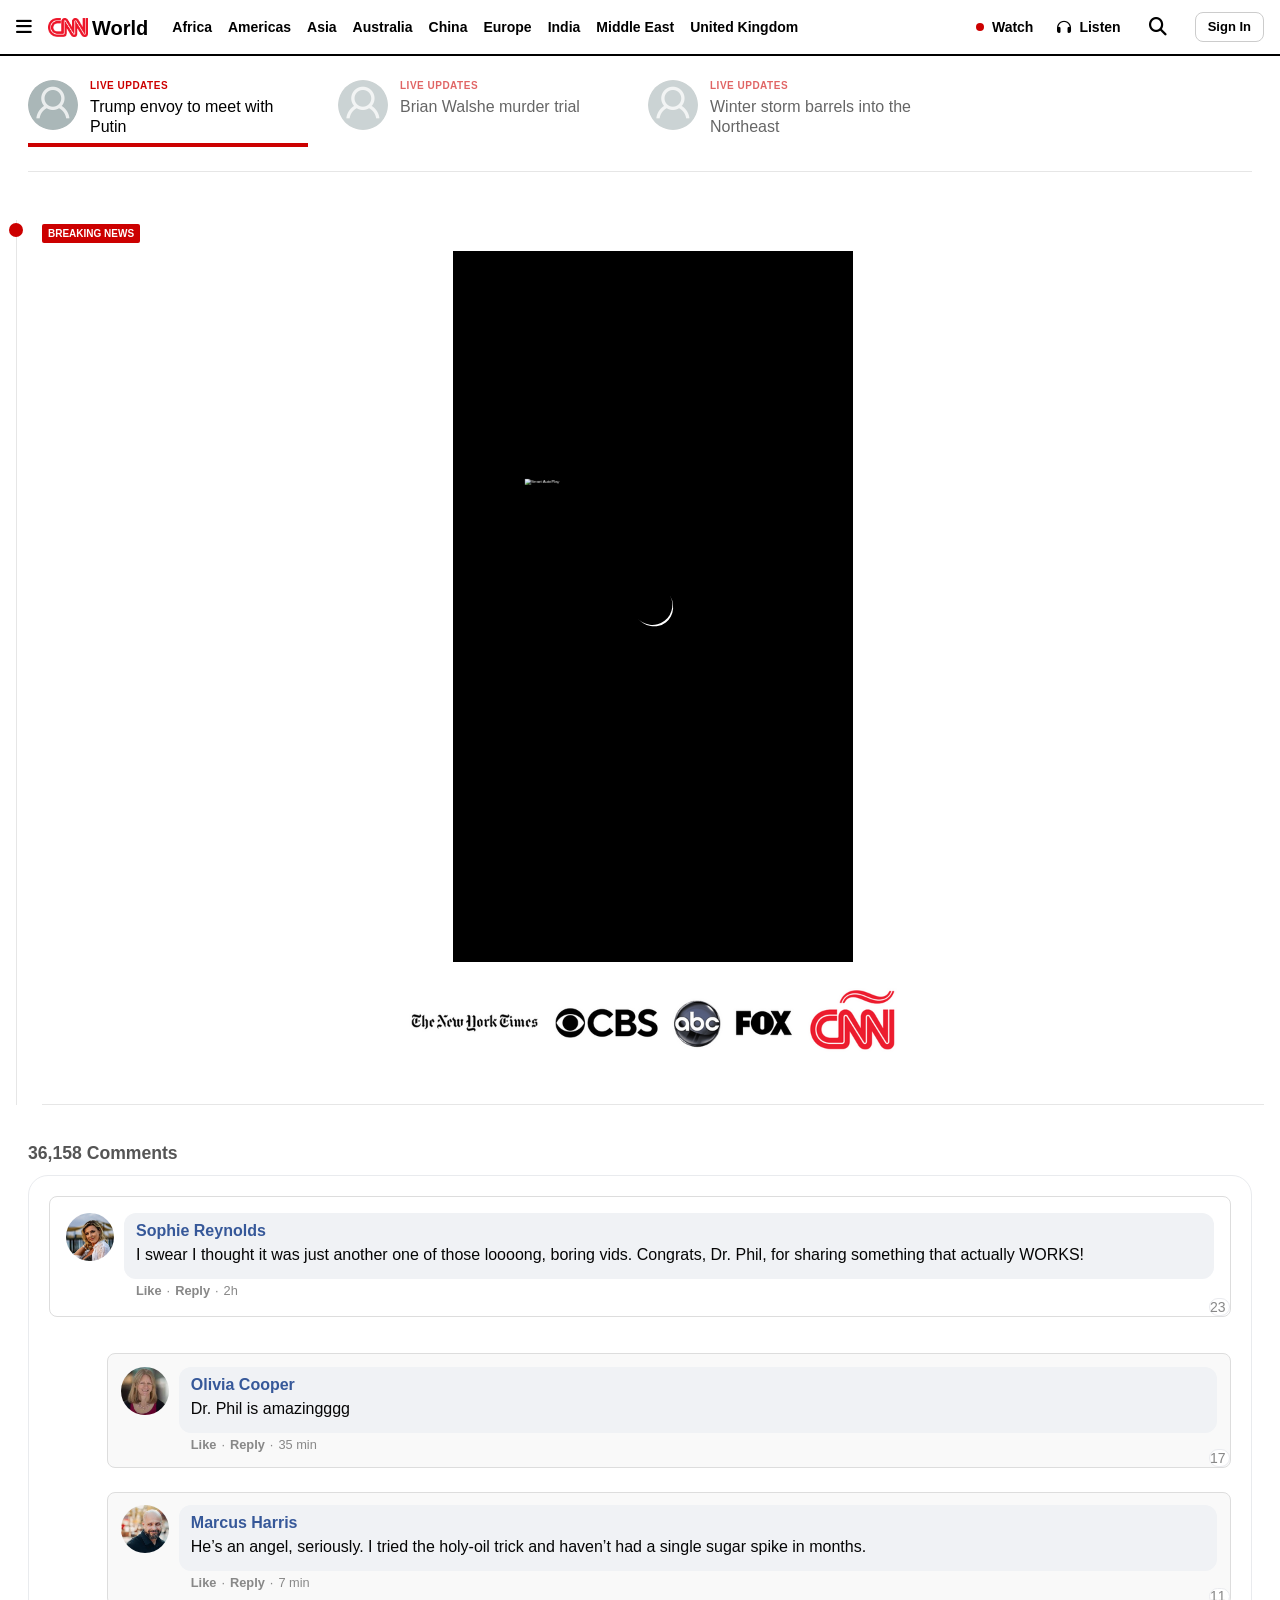
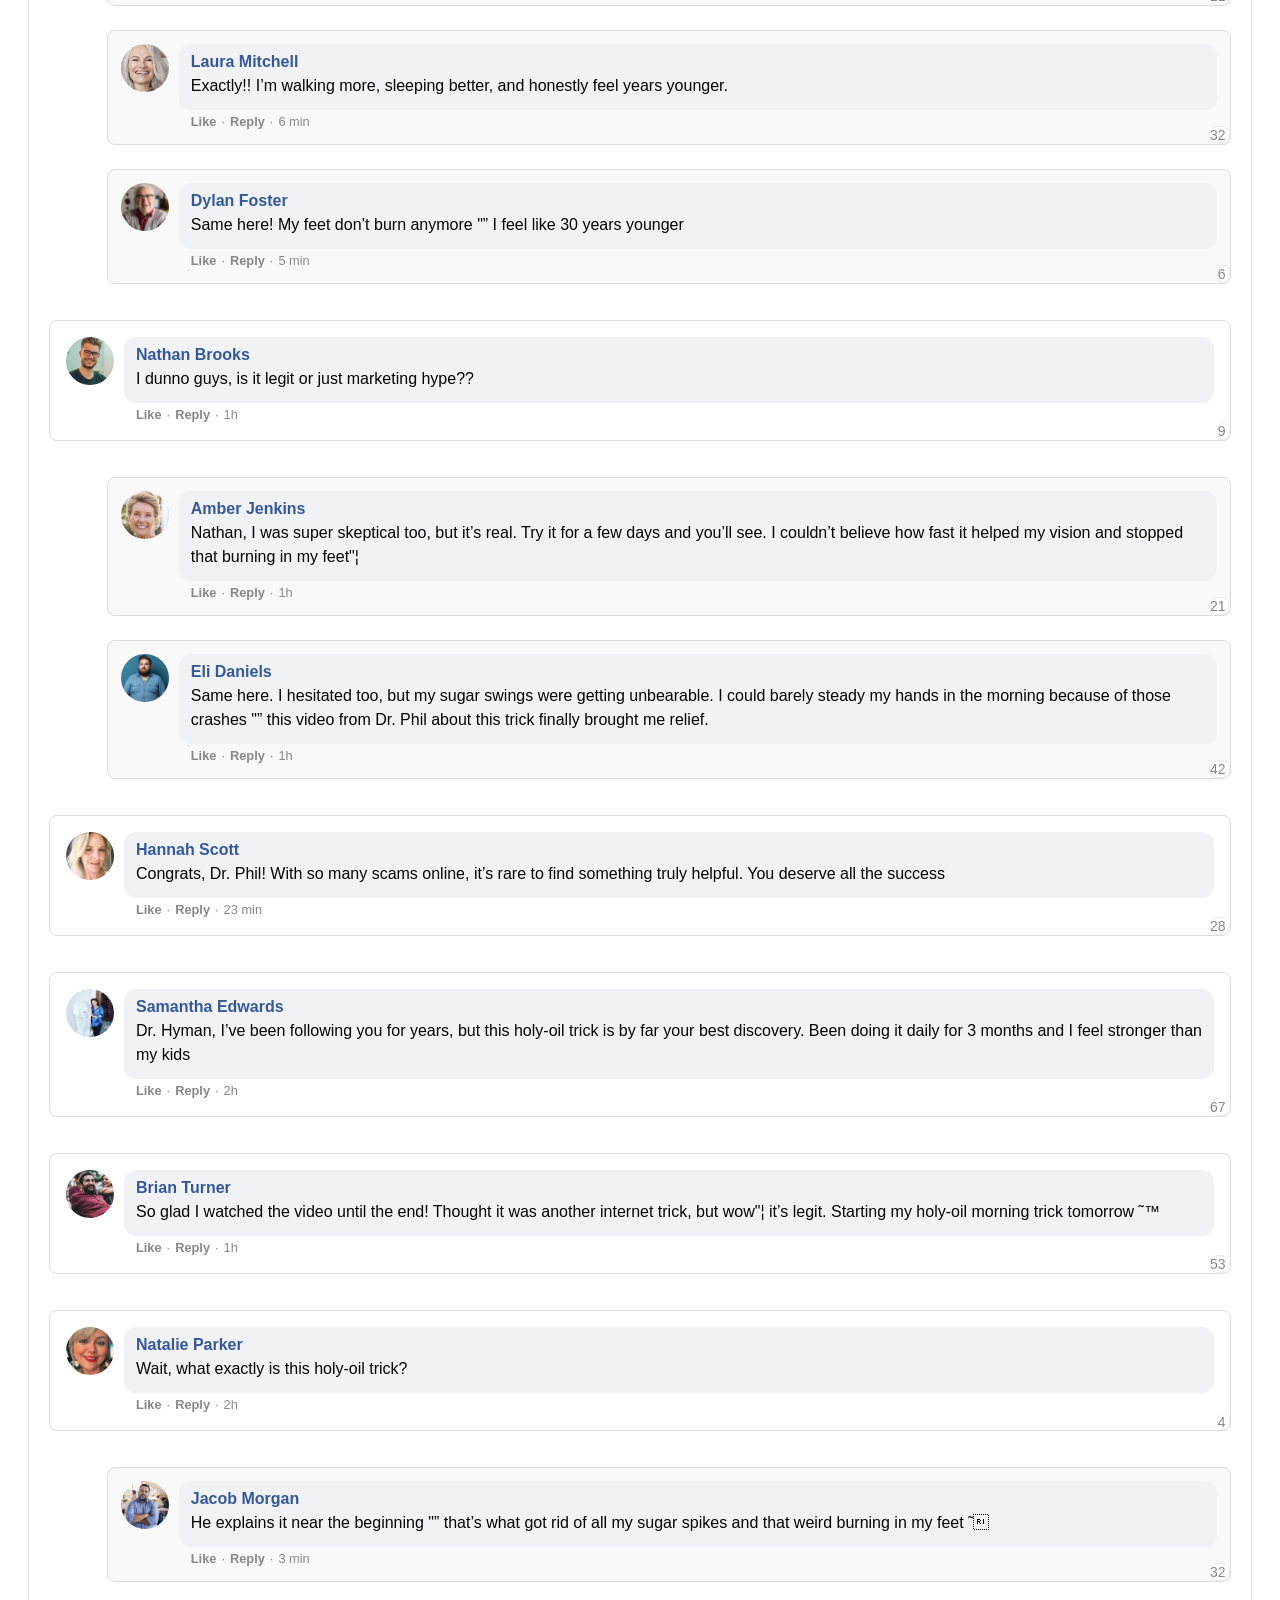
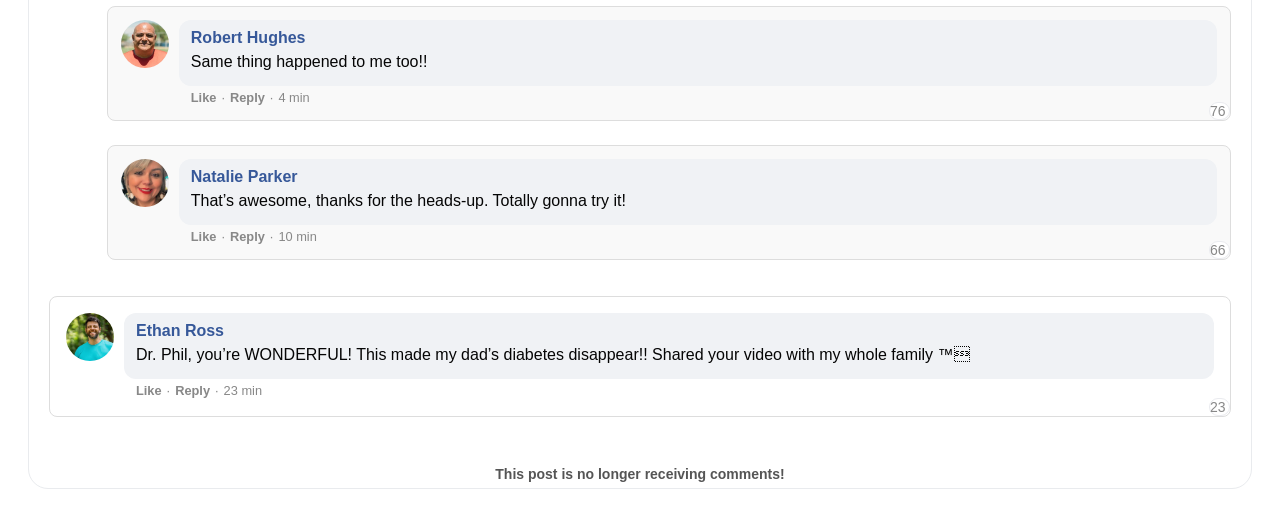
==== commit 9c84cf95: "Update and rename For the first time In Human History… Harvard Scientists AGREE_ This “Trick” Revers" ====
--- a/index.html
+++ b/index.html
@@ -1,2718 +1,2690 @@
-﻿<!DOCTYPE html>
-<!-- saved from url=(0196)https://vitapeakflow.com/cb/gl/vsl/04/?hopId=74beac6f-1282-4c1c-875b-475b9b10cf3c&affiliate=dhmtmedia&tid=69a0733af292300e229d4075&rtkcid=69a0733af292300e229d4075&rtkcmpid=698bdc9c4c929910152986e3 -->
-<html><head><meta http-equiv="Content-Type" content="text/html; charset=UTF-8">
-
-	<script async=" src="./assets/js/009cd8cc161866657ba0209801a25143ad" type="text/javascript"></script><script async=" src="./assets/js/005d192f75935fa2ca93b81c81c2742139" type="text/javascript"></script><script async=" src="./assets/js/nbpixel.js.download"></script><script type="text/javascript" async=" src="./assets/js/obtp.js.download"></script><script type="text/javascript" async=" src="./assets/js/tfa.js.download"></script><script type="text/javascript" defer=" src="./assets/js/sellerhop"></script><script async=" src="./assets/js/fbevents.js.download"></script><script async=" src="./assets/js/gtm.js.download"></script><script>
-	window.clickbank = {
-		vendor: "glycolean"
-	}
-</script>
-<script src="./assets/js/hop.min.js.download" defer="></script>	
-
-		
-
-		<meta name="viewport" content="width=device-width, initial-scale=1">
-		<title>
-			For the first time In Human History…
-		Harvard Scientists AGREE: This "Trick" Reverses Type 2 Diabetes FOR GOOD
-		</title>
-		<!-- <link rel="icon" href="> -->
-
-		<!-- Google Fonts -->
-		<link rel="preconnect" href="https://fonts.googleapis.com/">
-		<link rel="preconnect" href="https://fonts.gstatic.com/" crossorigin=">
-		<!-- END Google Fonts -->
-
-		<!-- Custom CSS -->
-		<link rel="stylesheet" type="text/css" href="./assets/css/page.css">
-
-		<link rel="stylesheet" type="text/css" href="./assets/css/bootstrap.css">
-		<link rel="stylesheet" href="./assets/css/bootstrap-icons.min.css" crossorigin="anonymous" referrerpolicy="no-referrer">
-		<link rel="stylesheet" type="text/css" href="./assets/css/custom.css">
-		<link rel="stylesheet" type="text/css" href="./assets/css/fbcomments.css">
-		<link rel="stylesheet" type="text/css" href="./assets/css/vsl.css">
-		<!-- Custom CSS -->
-
-		<script src="./assets/js/saved_resource"></script>
-		<link rel="stylesheet" href="./assets/css/all.min.css">
-
-		<script src="./assets/js/jquery.min.js.download" crossorigin="anonymous" referrerpolicy="no-referrer"></script>
-
-
-			<style>
-				/* Typography Match */
-				body {
-					font-family: 'Helvetica Neue', Helvetica, Arial, sans-serif;
-					background-color: #ffffff;
-					color: #000;
-					-webkit-font-smoothing: antialiased;
-				}
-		
-				/* --- HEADER STYLES --- */
-				.cnn-header-wrapper {
-					position: sticky;
-					top: 0;
-					z-index: 50;
-					background: white;
-				}
-		
-				.cnn-header-inner {
-					max-width: 1280px;
-					margin: 0 auto;
-					padding: 0 16px;
-					height: 54px; /* Image height seems compact */
-					display: flex;
-					align-items: center;
-					justify-content: space-between;
-				}
-		
-				.nav-link {
-					font-size: 14px;
-					font-weight: 700;
-					color: #000;
-					text-decoration: none;
-					margin-right: 16px;
-				}
-				.nav-link:hover { color: #555; }
-		
-				.btn-signin {
-					border: 1px solid #ccc;
-					border-radius: 4px; /* More rectangular in the image */
-					padding: 4px 12px;
-					font-size: 13px;
-					font-weight: 700;
-					color: #000;
-					background: white;
-					white-space: nowrap;
-					border-radius: 8px;
-				}
-				.btn-signin:hover { background-color: #f9f9f9; }
-		
-				.thick-black-line {
-					height: 2px;
-					background-color: #000;
-					width: 100%;
-				}
-		
-			/* --- TICKER SECTION --- */
-			.ticker-container {
-				max-width: 1280px;
-				margin: 0 auto;
-				padding: 24px 16px 0 16px; /* Top padding */
-			}
-			
-			.ticker-container .overflow-x-auto {
-				scrollbar-width: thin; /* Firefox */
-				-ms-overflow-style: auto; /* IE and Edge */
-				overflow-y: visible; /* FIX: permite que a red-bar absoluta apareça abaixo do container */
-				padding-bottom: 10px; /* FIX: espaço para a red-bar não ser cortada */
-			}
-			
-			.ticker-container .overflow-x-auto::-webkit-scrollbar {
-				display: none; /* Chrome, Safari, Opera */
-			}
-		
-				.ticker-grid {
-					display: grid;
-					grid-template-columns: repeat(3, 1fr);
-					gap: 30px;
-					padding-bottom: 28px; /* FIX: espaço extra para a red-bar */
-					border-bottom: 1px solid #e6e6e6; /* The thin grey line */
-					position: relative;
-				}
-		
-				.ticker-item {
-					display: flex;
-					align-items: flex-start;
-					gap: 12px;
-					cursor: pointer;
-					position: relative;
-					padding-bottom: 10px; /* Space for the bar */
-				}
-		
-				.ticker-circle {
-					width: 50px;
-					height: 50px;
-					border-radius: 50%;
-					object-fit: cover;
-					flex-shrink: 0;
-					background-color: #ddd;
-				}
-		
-				.ticker-meta {
-					margin-top: -2px;
-				}
-		
-				.ticker-label {
-					color: #CC0000;
-					font-size: 10px;
-					font-weight: 700;
-					text-transform: uppercase;
-					letter-spacing: 0.5px;
-					margin-bottom: 4px;
-					display: block;
-				}
-		
-				.ticker-headline {
-					font-size: 16px;
-					line-height: 1.25;
-					color: #000;
-					font-weight: 400;
-				}
-		
-				/* The Red Bar under the active item */
-				.red-bar {
-					position: absolute;
-					bottom: -28px; /* FIX: alinhado com o novo padding-bottom do ticker-grid */
-					left: 0;
-					width: 100%;
-					height: 4px;
-					background-color: #CC0000;
-					z-index: 10;
-				}
-				
-				/* --- MAIN LAYOUT --- */
-				.content-grid {
-					justify-content: center;
-					display: flex;
-					gap: 40px;
-					max-width: 1280px;
-					margin: 30px auto;
-					padding: 0 16px;
-				}
-		
-				.sidebar {
-					width: 260px;
-					flex-shrink: 0;
-				}
-		
-				.feed-main {
-					flex-grow: 1;
-					min-width: 0; /* FIX: evita overflow em flex items */
-				}
-		
-				/* FIX: Responsividade mobile */
-				@media (max-width: 767px) {
-					.content-grid {
-						flex-direction: column;
-						gap: 20px;
-						padding: 0 12px;
-					}
-					.sidebar {
-						width: 100%;
-						display: none; /* sidebar apenas decorativa - ocultar no mobile */
-					}
-					.ticker-grid {
-						grid-template-columns: 1fr; /* empilha itens no mobile */
-						gap: 16px;
-					}
-					.ticker-container {
-						padding: 16px 12px 0;
-					}
-					.cnn-header-inner {
-						padding: 0 10px;
-					}
-					.nav-link {
-						display: none; /* oculta links de nav no mobile */
-					}
-					.nav-link.keep-mobile {
-						display: inline; /* mantém links essenciais se necessário */
-					}
-				}
-		
-				/* Feed Line Styles */
-				.feed-timeline {
-					border-left: 1px solid #e6e6e6;
-					margin-left: 5px;
-					padding-left: 25px;
-				}
-				
-				.post-container {
-					position: relative;
-					padding-bottom: 40px;
-					border-bottom: 1px solid #e6e6e6;
-					margin-bottom: 30px;
-				}
-				
-				.timeline-dot {
-					width: 10px;
-					height: 10px;
-					background: #000;
-					border-radius: 50%;
-					border: 2px solid white;
-					box-shadow: 0 0 0 1px #e6e6e6;
-					position: absolute;
-					left: -31px; /* Center on line */
-					top: 5px;
-				}
-				
-			.timeline-dot.breaking {
-				background: #CC0000;
-				width: 14px;
-				height: 14px;
-				left: -33px;
-				top: 3px;
-				border: none;
-				box-shadow: none;
-			}
-			
-			/* Garantir que o player do Vturb fique abaixo do header */
-			#vid_693ee80671f30de941b8722e,
-			#vid_693ee80671f30de941b8722e * {
-				z-index: 1 !important;
-			}
-			
-			/* Garantir que os comentÃ¡rios sempre apareÃ§am */
-			#fb-comments {
-				display: block !important;
-			}
-			
-			/* Melhorar aparÃªncia das notificaÃ§Ãµes de compra */
-			.purchases-disclaimer {
-				position: fixed;
-				right: -400px;
-				bottom: 20px;
-				padding: 16px 20px;
-				background: linear-gradient(135deg, #00aa00 0%, #008607 100%);
-				color: white;
-				border-radius: 12px;
-				font-size: 14px;
-				font-weight: 500;
-				box-shadow: 0 8px 24px rgba(0, 0, 0, 0.25), 0 4px 8px rgba(0, 0, 0, 0.15);
-				border: none;
-				transition: all 0.5s cubic-bezier(0.68, -0.55, 0.265, 1.55);
-				z-index: 9999;
-				min-width: 280px;
-				max-width: 320px;
-				backdrop-filter: blur(10px);
-			}
-			
-			.purchases-disclaimer:hover {
-				transform: translateY(-2px);
-				box-shadow: 0 12px 32px rgba(0, 0, 0, 0.3), 0 6px 12px rgba(0, 0, 0, 0.2);
-			}
-			
-			.purchases-box {
-				display: flex;
-				flex-wrap: nowrap;
-				gap: 12px;
-				align-items: center;
-			}
-			
-			.purchases-box .purchased-bottle {
-				flex-shrink: 0;
-			}
-			
-			.purchases-box img {
-				max-width: 60px;
-				height: auto;
-				border-radius: 8px;
-				box-shadow: 0 2px 8px rgba(0, 0, 0, 0.2);
-			}
-			
-			.purchases-box .purchase-info {
-				flex: 1;
-				line-height: 1.4;
-			}
-			
-			.purchases-box .purchase-info span {
-				font-weight: 600;
-			}
-			
-			@media (max-width: 767px) {
-				.purchases-disclaimer {
-					font-size: 12px;
-					padding: 12px 16px;
-					min-width: 240px;
-					max-width: 280px;
-					bottom: 15px;
-					right: -350px;
-				}
-				
-				.purchases-box img {
-					max-width: 50px;
-				}
-			}
-		</style>
-		
-		
-	<script>!function (i, n) { i._plt = i._plt || (n && n.timeOrigin ? n.timeOrigin + n.now() : Date.now()) }(window, performance);</script>
-	<link rel="preload" href="./assets/player.js.download" as="script">
-	<link rel="preload" href="./assets/smartplayer.js.download" as="script">
-	<link rel="preload" href="https://cdn.converteai.net/b5e8472d-3421-4675-a219-1ae1b636b21f/6993ba910e8d7516a6fdb632/main.m3u8" as="fetch">
-	<link rel="dns-prefetch" href="https://cdn.converteai.net/">
-	<link rel="dns-prefetch" href="https://scripts.converteai.net/">
-	<link rel="dns-prefetch" href="https://images.converteai.net/">
-	<link rel="dns-prefetch" href="https://api.vturb.com.br/">
-
- <!-- Google Tag Manager -->
-    <script>(function(w,d,s,l,i){w[l]=w[l]||[];w[l].push({'gtm.start':
-    new Date().getTime(),event:'gtm.js'});var f=d.getElementsByTagName(s)[0],
-    j=d.createElement(s),dl=l!='dataLayer'?'&l='+l:'';j.async=true;j.src=
-    'https://www.googletagmanager.com/gtm.js?id='+i+dl;f.parentNode.insertBefore(j,f);
-    })(window,document,'script','dataLayer','GTM-WL28L33G');</script>
-    <!-- End Google Tag Manager -->
-
-     <script type="text/javascript" src="./assets/js/track.js.download"></script>
-
-		<style>
-			.esconder {
-				display: none;
-			}
-		</style>
-
-<style>*, ::before, ::after{--tw-border-spacing-x:0;--tw-border-spacing-y:0;--tw-translate-x:0;--tw-translate-y:0;--tw-rotate:0;--tw-skew-x:0;--tw-skew-y:0;--tw-scale-x:1;--tw-scale-y:1;--tw-pan-x: ;--tw-pan-y: ;--tw-pinch-zoom: ;--tw-scroll-snap-strictness:proximity;--tw-gradient-from-position: ;--tw-gradient-via-position: ;--tw-gradient-to-position: ;--tw-ordinal: ;--tw-slashed-zero: ;--tw-numeric-figure: ;--tw-numeric-spacing: ;--tw-numeric-fraction: ;--tw-ring-inset: ;--tw-ring-offset-width:0px;--tw-ring-offset-color:#fff;--tw-ring-color:rgb(59 130 246 / 0.5);--tw-ring-offset-shadow:0 0 #0000;--tw-ring-shadow:0 0 #0000;--tw-shadow:0 0 #0000;--tw-shadow-colored:0 0 #0000;--tw-blur: ;--tw-brightness: ;--tw-contrast: ;--tw-grayscale: ;--tw-hue-rotate: ;--tw-invert: ;--tw-saturate: ;--tw-sepia: ;--tw-drop-shadow: ;--tw-backdrop-blur: ;--tw-backdrop-brightness: ;--tw-backdrop-contrast: ;--tw-backdrop-grayscale: ;--tw-backdrop-hue-rotate: ;--tw-backdrop-invert: ;--tw-backdrop-opacity: ;--tw-backdrop-saturate: ;--tw-backdrop-sepia: ;--tw-contain-size: ;--tw-contain-layout: ;--tw-contain-paint: ;--tw-contain-style: }::backdrop{--tw-border-spacing-x:0;--tw-border-spacing-y:0;--tw-translate-x:0;--tw-translate-y:0;--tw-rotate:0;--tw-skew-x:0;--tw-skew-y:0;--tw-scale-x:1;--tw-scale-y:1;--tw-pan-x: ;--tw-pan-y: ;--tw-pinch-zoom: ;--tw-scroll-snap-strictness:proximity;--tw-gradient-from-position: ;--tw-gradient-via-position: ;--tw-gradient-to-position: ;--tw-ordinal: ;--tw-slashed-zero: ;--tw-numeric-figure: ;--tw-numeric-spacing: ;--tw-numeric-fraction: ;--tw-ring-inset: ;--tw-ring-offset-width:0px;--tw-ring-offset-color:#fff;--tw-ring-color:rgb(59 130 246 / 0.5);--tw-ring-offset-shadow:0 0 #0000;--tw-ring-shadow:0 0 #0000;--tw-shadow:0 0 #0000;--tw-shadow-colored:0 0 #0000;--tw-blur: ;--tw-brightness: ;--tw-contrast: ;--tw-grayscale: ;--tw-hue-rotate: ;--tw-invert: ;--tw-saturate: ;--tw-sepia: ;--tw-drop-shadow: ;--tw-backdrop-blur: ;--tw-backdrop-brightness: ;--tw-backdrop-contrast: ;--tw-backdrop-grayscale: ;--tw-backdrop-hue-rotate: ;--tw-backdrop-invert: ;--tw-backdrop-opacity: ;--tw-backdrop-saturate: ;--tw-backdrop-sepia: ;--tw-contain-size: ;--tw-contain-layout: ;--tw-contain-paint: ;--tw-contain-style: }/* ! tailwindcss v3.4.17 | MIT License | https://tailwindcss.com */*,::after,::before{box-sizing:border-box;border-width:0;border-style:solid;border-color:#e5e7eb}::after,::before{--tw-content:''}:host,html{line-height:1.5;-webkit-text-size-adjust:100%;-moz-tab-size:4;tab-size:4;font-family:ui-sans-serif, system-ui, sans-serif, "Apple Color Emoji", "Segoe UI Emoji", "Segoe UI Symbol", "Noto Color Emoji";font-feature-settings:normal;font-variation-settings:normal;-webkit-tap-highlight-color:transparent}body{margin:0;line-height:inherit}hr{height:0;color:inherit;border-top-width:1px}abbr:where([title]){-webkit-text-decoration:underline dotted;text-decoration:underline dotted}h1,h2,h3,h4,h5,h6{font-size:inherit;font-weight:inherit}a{color:inherit;text-decoration:inherit}b,strong{font-weight:bolder}code,kbd,pre,samp{font-family:ui-monospace, SFMono-Regular, Menlo, Monaco, Consolas, "Liberation Mono", "Courier New", monospace;font-feature-settings:normal;font-variation-settings:normal;font-size:1em}small{font-size:80%}sub,sup{font-size:75%;line-height:0;position:relative;vertical-align:baseline}sub{bottom:-.25em}sup{top:-.5em}table{text-indent:0;border-color:inherit;border-collapse:collapse}button,input,optgroup,select,textarea{font-family:inherit;font-feature-settings:inherit;font-variation-settings:inherit;font-size:100%;font-weight:inherit;line-height:inherit;letter-spacing:inherit;color:inherit;margin:0;padding:0}button,select{text-transform:none}button,input:where([type=button]),input:where([type=reset]),input:where([type=submit]){-webkit-appearance:button;background-color:transparent;background-image:none}:-moz-focusring{outline:auto}:-moz-ui-invalid{box-shadow:none}progress{vertical-align:baseline}::-webkit-inner-spin-button,::-webkit-outer-spin-button{height:auto}[type=search]{-webkit-appearance:textfield;outline-offset:-2px}::-webkit-search-decoration{-webkit-appearance:none}::-webkit-file-upload-button{-webkit-appearance:button;font:inherit}summary{display:list-item}blockquote,dd,dl,figure,h1,h2,h3,h4,h5,h6,hr,p,pre{margin:0}fieldset{margin:0;padding:0}legend{padding:0}menu,ol,ul{list-style:none;margin:0;padding:0}dialog{padding:0}textarea{resize:vertical}input::placeholder,textarea::placeholder{opacity:1;color:#9ca3af}[role=button],button{cursor:pointer}:disabled{cursor:default}audio,canvas,embed,iframe,img,object,svg,video{display:block;vertical-align:middle}img,video{max-width:100%;height:auto}[hidden]:where(:not([hidden=until-found])){display:none}.container{width:100%}@media (min-width: 640px){.container{max-width:640px}}@media (min-width: 768px){.container{max-width:768px}}@media (min-width: 1024px){.container{max-width:1024px}}@media (min-width: 1280px){.container{max-width:1280px}}@media (min-width: 1536px){.container{max-width:1536px}}.collapse{visibility:collapse}.m-0{margin:0px}.mx-auto{margin-left:auto;margin-right:auto}.my-3{margin-top:0.75rem;margin-bottom:0.75rem}.my-4{margin-top:1rem;margin-bottom:1rem}.mb-2{margin-bottom:0.5rem}.ml-1{margin-left:0.25rem}.mr-4{margin-right:1rem}.mr-6{margin-right:1.5rem}.mb-0{margin-bottom:0px}.mb-3{margin-bottom:0.75rem}.mb-4{margin-bottom:1rem}.mt-3{margin-top:0.75rem}.inline-block{display:inline-block}.flex{display:flex}.hidden{display:none}.h-2{height:0.5rem}.w-2{width:0.5rem}.w-full{width:100%}.min-w-\[800px\]{min-width:800px}.max-w-7xl{max-width:80rem}.translate-y-\[1px\]{--tw-translate-y:1px;transform:translate(var(--tw-translate-x), var(--tw-translate-y)) rotate(var(--tw-rotate)) skewX(var(--tw-skew-x)) skewY(var(--tw-skew-y)) scaleX(var(--tw-scale-x)) scaleY(var(--tw-scale-y))}.cursor-pointer{cursor:pointer}.flex-wrap{flex-wrap:wrap}.flex-nowrap{flex-wrap:nowrap}.items-end{align-items:flex-end}.items-center{align-items:center}.justify-center{justify-content:center}.gap-1{gap:0.25rem}.gap-4{gap:1rem}.gap-2{gap:0.5rem}.gap-3{gap:0.75rem}.overflow-x-auto{overflow-x:auto}.rounded-full{border-radius:9999px}.rounded-sm{border-radius:0.125rem}.bg-\[\#CC0000\]{--tw-bg-opacity:1;background-color:rgb(204 0 0 / var(--tw-bg-opacity, 1))}.p-0{padding:0px}.p-3{padding:0.75rem}.px-1\.5{padding-left:0.375rem;padding-right:0.375rem}.py-0\.5{padding-top:0.125rem;padding-bottom:0.125rem}.py-3{padding-top:0.75rem;padding-bottom:0.75rem}.py-5{padding-top:1.25rem;padding-bottom:1.25rem}.pt-5{padding-top:1.25rem}.pb-4{padding-bottom:1rem}.text-center{text-align:center}.text-start{text-align:start}.text-\[10px\]{font-size:10px}.text-lg{font-size:1.125rem;line-height:1.75rem}.text-sm{font-size:0.875rem;line-height:1.25rem}.text-xl{font-size:1.25rem;line-height:1.75rem}.font-bold{font-weight:700}.uppercase{text-transform:uppercase}.leading-none{line-height:1}.text-black{--tw-text-opacity:1;color:rgb(0 0 0 / var(--tw-text-opacity, 1))}.text-white{--tw-text-opacity:1;color:rgb(255 255 255 / var(--tw-text-opacity, 1))}.opacity-60{opacity:0.6}.transition{transition-property:color, background-color, border-color, fill, stroke, opacity, box-shadow, transform, filter, -webkit-text-decoration-color, -webkit-backdrop-filter;transition-property:color, background-color, border-color, text-decoration-color, fill, stroke, opacity, box-shadow, transform, filter, backdrop-filter;transition-property:color, background-color, border-color, text-decoration-color, fill, stroke, opacity, box-shadow, transform, filter, backdrop-filter, -webkit-text-decoration-color, -webkit-backdrop-filter;transition-timing-function:cubic-bezier(0.4, 0, 0.2, 1);transition-duration:150ms}.hover\:opacity-100:hover{opacity:1}@media not all and (min-width: 768px){.max-md\:px-4{padding-left:1rem;padding-right:1rem}}@media (min-width: 768px){.md\:flex{display:flex}.md\:min-w-0{min-width:0px}}@media (min-width: 1280px){.xl\:flex{display:flex}}</style><script src="./assets/js/player.js.download" async="></script><script src="./assets/js/smartplayer.js.download" id="vturb-smartplayer-js" fetchpriority="high"></script></head>
-
-	<body style="--autoplay-pulse-speed: 1.3333333333333333s;" cz-shortcut-listen="true">
-
-		<!-- Google Tag Manager (noscript) -->
-<noscript><iframe src="https://www.googletagmanager.com/ns.html?id=GTM-WL28L33G"
-height="0" width="0" style="display:none;visibility:hidden"></iframe></noscript>
-<!-- End Google Tag Manager (noscript) -->
-
-		<main id="container">
-
-			    <!-- === HEADER === -->
-				<div class="cnn-header-wrapper">
-					<div class="cnn-header-inner">
-						<!-- Left Group -->
-						<div class="flex items-center">
-							<button class="mr-4 text-lg"><i class="fas fa-bars" style="display: inline-block;"></i></button>
-							
-							<!-- Logo -->
-							<a href="https://vitapeakflow.com/cb/gl/vsl/04/?hopId=74beac6f-1282-4c1c-875b-475b9b10cf3c&amp;affiliate=dhmtmedia&amp;tid=69a0733af292300e229d4075&amp;rtkcid=69a0733af292300e229d4075&amp;rtkcmpid=698bdc9c4c929910152986e3#" class="flex items-end mr-6">
-								<img src="./assets/images/500px-CNN.svg.png" alt="LogÃ³tipo da CNN" width="40">
-								<span class="font-bold text-xl ml-1 leading-none text-black translate-y-[1px]">World</span>
-							</a>
-			
-							<!-- Nav -->
-							<nav class="hidden xl:flex items-center">
-								<a href="https://vitapeakflow.com/cb/gl/vsl/04/?hopId=74beac6f-1282-4c1c-875b-475b9b10cf3c&amp;affiliate=dhmtmedia&amp;tid=69a0733af292300e229d4075&amp;rtkcid=69a0733af292300e229d4075&amp;rtkcmpid=698bdc9c4c929910152986e3#" class="nav-link">Africa</a>
-								<a href="https://vitapeakflow.com/cb/gl/vsl/04/?hopId=74beac6f-1282-4c1c-875b-475b9b10cf3c&amp;affiliate=dhmtmedia&amp;tid=69a0733af292300e229d4075&amp;rtkcid=69a0733af292300e229d4075&amp;rtkcmpid=698bdc9c4c929910152986e3#" class="nav-link">Americas</a>
-								<a href="https://vitapeakflow.com/cb/gl/vsl/04/?hopId=74beac6f-1282-4c1c-875b-475b9b10cf3c&amp;affiliate=dhmtmedia&amp;tid=69a0733af292300e229d4075&amp;rtkcid=69a0733af292300e229d4075&amp;rtkcmpid=698bdc9c4c929910152986e3#" class="nav-link">Asia</a>
-								<a href="https://vitapeakflow.com/cb/gl/vsl/04/?hopId=74beac6f-1282-4c1c-875b-475b9b10cf3c&amp;affiliate=dhmtmedia&amp;tid=69a0733af292300e229d4075&amp;rtkcid=69a0733af292300e229d4075&amp;rtkcmpid=698bdc9c4c929910152986e3#" class="nav-link">Australia</a>
-								<a href="https://vitapeakflow.com/cb/gl/vsl/04/?hopId=74beac6f-1282-4c1c-875b-475b9b10cf3c&amp;affiliate=dhmtmedia&amp;tid=69a0733af292300e229d4075&amp;rtkcid=69a0733af292300e229d4075&amp;rtkcmpid=698bdc9c4c929910152986e3#" class="nav-link">China</a>
-								<a href="https://vitapeakflow.com/cb/gl/vsl/04/?hopId=74beac6f-1282-4c1c-875b-475b9b10cf3c&amp;affiliate=dhmtmedia&amp;tid=69a0733af292300e229d4075&amp;rtkcid=69a0733af292300e229d4075&amp;rtkcmpid=698bdc9c4c929910152986e3#" class="nav-link">Europe</a>
-								<a href="https://vitapeakflow.com/cb/gl/vsl/04/?hopId=74beac6f-1282-4c1c-875b-475b9b10cf3c&amp;affiliate=dhmtmedia&amp;tid=69a0733af292300e229d4075&amp;rtkcid=69a0733af292300e229d4075&amp;rtkcmpid=698bdc9c4c929910152986e3#" class="nav-link">India</a>
-								<a href="https://vitapeakflow.com/cb/gl/vsl/04/?hopId=74beac6f-1282-4c1c-875b-475b9b10cf3c&amp;affiliate=dhmtmedia&amp;tid=69a0733af292300e229d4075&amp;rtkcid=69a0733af292300e229d4075&amp;rtkcmpid=698bdc9c4c929910152986e3#" class="nav-link">Middle East</a>
-								<a href="https://vitapeakflow.com/cb/gl/vsl/04/?hopId=74beac6f-1282-4c1c-875b-475b9b10cf3c&amp;affiliate=dhmtmedia&amp;tid=69a0733af292300e229d4075&amp;rtkcid=69a0733af292300e229d4075&amp;rtkcmpid=698bdc9c4c929910152986e3#" class="nav-link">United Kingdom</a>
-							</nav>
-						</div>
-			
-						<!-- Right Group -->
-						<div class="flex items-center gap-4">
-							<div class="hidden md:flex items-center gap-1 cursor-pointer">
-								<div class="w-2 h-2 rounded-full bg-[#CC0000]"></div>
-								<span class="text-sm font-bold ml-1">Watch</span>
-							</div>
-							
-							<div class="hidden md:flex items-center gap-1 cursor-pointer">
-								<i class="fas fa-headphones text-sm" style="display: inline-block;"></i>
-								<span class="text-sm font-bold ml-1">Listen</span>
-							</div>
-			
-							<i class="fas fa-search text-lg cursor-pointer ml-1" style="display: inline-block;"></i>
-			
-							<button class="btn-signin ml-1">Sign In</button>
-						</div>
-					</div>
-					<div class="thick-black-line"></div>
-				</div>
-				<!--<marquee>Daily updates on wellness and health - Daily updates on wellness and health - Daily updates on wellness-->
-				<!--	and health - Daily updates on wellness and health-->
-				<!--</marquee>-->
-			
-			
-				<!-- === TICKER SECTION (Exact Match) === -->
-				<div class="ticker-container">
-					<!-- Responsive grid container -->
-		<div class="container-fluid">
-					<div class="overflow-x-auto">
-						<div class="ticker-grid md:min-w-0">
-							
-							<!-- Item 1: Trump (Active) -->
-							<div class="ticker-item">
-								<img src="./assets/images/avatar.webp" class="ticker-circle" alt="Debris">
-								<div class="ticker-meta">
-									<span class="ticker-label">LIVE UPDATES</span>
-									<div class="ticker-headline">Trump envoy to meet with Putin</div>
-								</div>
-								<!-- The Red Bar -->
-								<div class="red-bar"></div>
-							</div>
-			
-							<!-- Item 2: Brian Walshe -->
-							<div class="ticker-item opacity-60 hover:opacity-100 transition">
-								<img src="./assets/images/avatar.webp" class="ticker-circle" alt="Brian Walshe">
-								<div class="ticker-meta">
-									<span class="ticker-label">LIVE UPDATES</span>
-									<div class="ticker-headline">Brian Walshe murder trial</div>
-								</div>
-							</div>
-			
-							<!-- Item 3: Winter Storm -->
-							<div class="ticker-item opacity-60 hover:opacity-100 transition">
-								<img src="./assets/images/avatar.webp" class="ticker-circle" alt="Snow">
-								<div class="ticker-meta">
-									<span class="ticker-label">LIVE UPDATES</span>
-									<div class="ticker-headline">Winter storm barrels into the Northeast</div>
-								</div>
-							</div>
-			
-						</div>
-					</div>
-				</div>
-			
-			
-				<!-- === CONTENT AREA === -->
-				<div class=">
-					
-					
-					<!-- Main Feed -->
-					<div class="feed-main ">
-						<!--<div class="max-w-7xl mx-auto max-md:px-4">
-							<h3 class="drink-daily mt-4" style="font-weight: normal;">
-								<b><i>For the first time In Human History…</i></b>
-							</h3>
-							<h2 class="video-title mb-4 fw-bold max-w-7xl mx-auto">
-								Harvard Scientists AGREE: This
-								<span style="color: #ff0000;">4-Ingredient "Trick"</span> Reverses Type 2 Diabetes FOR GOOD
-	
-	
-							</h2>
-						</div>-->
-
-			
-				<div class="max-w-7xl mx-auto max-md:px-4 pt-5">
-					<div class="feed-timeline max-w-7xl mx-auto">
-							
-						<!-- Post 1 -->
-						<div class="post-container">
-							<div class="timeline-dot breaking"></div>
-							<span class="bg-[#CC0000] text-white text-[10px] font-bold px-1.5 py-0.5 rounded-sm uppercase mb-2 inline-block">Breaking News</span>
-							
-		
-							<!-- video code here -->
-							<vturb-smartplayer id="vid-6993bcc32b9fb21ea3b6b437" style="display: block; margin: 0px auto; width: 100%; max-width: 100%;" original-id="vid-6993bcc32b9fb21ea3b6b437"><template shadowrootmode="closed"><!----><!--?lit$5192964884$--><vturb-player style="--fakebar-background-color: #E77E11; --fakebar-height: 10px; --resume-background-color: #1d5c9b; --resume-foreground-color: #FFFFFF; --style-background: #99cc33; --style-background-100: #99cc33ff; --style-background-90: #99cc33e6; --style-background-80: #99cc33cc; --style-background-70: #99cc33b3; --style-background-60: #99cc3399; --style-background-50: #99cc3380; --style-background-opacity: var(--style-background-80); --style-foreground: #FFFFFF; --style-foreground-100: #FFFFFFff; --style-foreground-90: #FFFFFFe6; --style-foreground-80: #FFFFFFcc; --style-foreground-70: #FFFFFFb3; --style-foreground-60: #FFFFFF99; --style-foreground-50: #FFFFFF80; --style-foreground-opacity: var(--style-foreground-80);" height="580" width="326"><!---->
-      <pre style="display: none;"><!--?lit$5192964884$-->{
-  "immersiveMode": {
-    "active": false,
-    "desktop": false,
-    "disableScrolling": false,
-    "expandOnPlay": false,
-    "minimizeOnPause": false,
-    "mobile": false,
-    "allowScrolling": false
-  },
-  "callActions": {
-    "active": false,
-    "version": 1,
-    "items": []
-  },
-  "conversion": [
-    "sub19"
-  ],
-  "fakeBar": {
-    "active": true,
-    "alpha": 2,
-    "color": "#E77E11",
-    "height": 10
-  },
-  "headlines": {
-    "active": false,
-    "items": []
-  },
-  "language": "en",
-  "minihooks": {
-    "active": false,
-    "items": []
-  },
-  "pixels": {
-    "active": true,
-    "items": [
-      {
-        "id": "6993bee146690af3d42bfc21_887754de",
-        "type": "custom",
-        "dispatchIn": 3725,
-        "dispatchType": "time",
-        "customHtml": "PHNjcmlwdD4KdmFyIGJhc2VVcmwgPSAiaHR0cHM6Ly9xZWpkeS5yZHRrLmlv\nL3Bvc3RiYWNrIjsKdmFyIHVybEF0dWFsID0gbmV3IFVSTCh3aW5kb3cubG9j\nYXRpb24uaHJlZik7Cgp2YXIgdXJsQ29tUGFyYW1ldHJvcyA9IG5ldyBVUkwo\nYmFzZVVybCk7Cgp2YXIgc2VhcmNoUGFyYW1zID0gbmV3IFVSTFNlYXJjaFBh\ncmFtcyh1cmxBdHVhbC5zZWFyY2gpOwoKaWYgKHNlYXJjaFBhcmFtcy5oYXMo\nJ3J0a2NpZCcpKSB7CiAgICB2YXIgcnRrY2lkVmFsdWUgPSBzZWFyY2hQYXJh\nbXMuZ2V0KCdydGtjaWQnKTsKICAgIHNlYXJjaFBhcmFtcy5kZWxldGUoJ3J0\na2NpZCcpOwogICAgc2VhcmNoUGFyYW1zLmFwcGVuZCgnY2xpY2tpZCcsIHJ0\na2NpZFZhbHVlKTsKfQoKc2VhcmNoUGFyYW1zLmFwcGVuZCgndHlwZScsICdQ\naXRjaCcpOwp1cmxDb21QYXJhbWV0cm9zLnNlYXJjaCA9IHNlYXJjaFBhcmFt\ncy50b1N0cmluZygpOwp2YXIgaW1nID0gbmV3IEltYWdlKCk7CmltZy5zcmMg\nPSB1cmxDb21QYXJhbWV0cm9zLmhyZWY7Cjwvc2NyaXB0Pg==\n"
-      },
-      {
-        "id": "6993bee146690af3d42bfc22_54902423",
-        "type": "custom",
-        "dispatchIn": 1,
-        "dispatchType": "time",
-        "customHtml": "PHNjcmlwdD4KdmFyIGJhc2VVcmwgPSAiaHR0cHM6Ly9xZWpkeS5yZHRrLmlv\nL3Bvc3RiYWNrIjsKdmFyIHVybEF0dWFsID0gbmV3IFVSTCh3aW5kb3cubG9j\nYXRpb24uaHJlZik7Cgp2YXIgdXJsQ29tUGFyYW1ldHJvcyA9IG5ldyBVUkwo\nYmFzZVVybCk7Cgp2YXIgc2VhcmNoUGFyYW1zID0gbmV3IFVSTFNlYXJjaFBh\ncmFtcyh1cmxBdHVhbC5zZWFyY2gpOwoKaWYgKHNlYXJjaFBhcmFtcy5oYXMo\nJ3J0a2NpZCcpKSB7CiAgICB2YXIgcnRrY2lkVmFsdWUgPSBzZWFyY2hQYXJh\nbXMuZ2V0KCdydGtjaWQnKTsKICAgIHNlYXJjaFBhcmFtcy5kZWxldGUoJ3J0\na2NpZCcpOwogICAgc2VhcmNoUGFyYW1zLmFwcGVuZCgnY2xpY2tpZCcsIHJ0\na2NpZFZhbHVlKTsKfQoKc2VhcmNoUGFyYW1zLmFwcGVuZCgndHlwZScsICdQ\nbGF5Jyk7CnVybENvbVBhcmFtZXRyb3Muc2VhcmNoID0gc2VhcmNoUGFyYW1z\nLnRvU3RyaW5nKCk7CnZhciBpbWcgPSBuZXcgSW1hZ2UoKTsKaW1nLnNyYyA9\nIHVybENvbVBhcmFtZXRyb3MuaHJlZjsKPC9zY3JpcHQ+\n"
-      }
-    ]
-  },
-  "playback": {
-    "active": false,
-    "smartPause": false,
-    "scrollToActionIn": 0
-  },
-  "resume": {
-    "active": true,
-    "backgroundColor": "#1d5c9b",
-    "disablePause": false,
-    "foregroundColor": "#FFFFFF",
-    "model": "default",
-    "play": "Continue watching?",
-    "replay": "Start from beginning?",
-    "title": "You have already started watching this video"
-  },
-  "secure": false,
-  "smartAutoPlay": {
-    "active": true,
-    "backgroundProbe": {
-      "enabled": true,
-      "maxAttempts": 10,
-      "probeInterval": 1000,
-      "probeTimeout": 2000,
-      "triggerEvents": [
-        "scroll",
-        "click",
-        "keydown",
-        "touchstart"
-      ]
-    },
-    "items": [
-      {
-        "id": "smart_autoplay_6993bcc32b9fb21ea3b6b437_2_dcfa7bcd",
-        "name": "PLAY",
-        "number": 2,
-        "version": "2",
-        "startAt": 0,
-        "endAt": null,
-        "animation": {
-          "animation": "pulse",
-          "properties": {
-            "speed": 3
-          }
-        },
-        "elements": [
-          {
-            "height": 683.8145896296296,
-            "id": "6993bec50e8d7516a6fdbe0a",
-            "opacity": 1,
-            "order": 1,
-            "rotation": 0,
-            "type": "image",
-            "width": 683.8145896296296,
-            "x": 198.1315453421828,
-            "y": 619.3078096801999,
-            "transformOrigin": null,
-            "properties": {
-              "alt": "Smart AutoPlay",
-              "src": "https://cdn.converteai.net/b5e8472d-3421-4675-a219-1ae1b636b21f/2024/09/01/66d4ba69507027000167e791.png"
-            }
-          }
-        ]
-      }
-    ]
-  },
-  "style": {
-    "background": "#99cc33",
-    "bigPlay": false,
-    "captions": false,
-    "foreground": "#FFFFFF",
-    "forward": false,
-    "fullscreen": false,
-    "progressBar": false,
-    "rewind": false,
-    "smallPlay": true,
-    "speed": false,
-    "videoTime": false,
-    "volume": false,
-    "temporaryBigPlay": true
-  },
-  "subtitles": {
-    "active": false,
-    "items": [],
-    "show": false
-  },
-  "thumbsniper": {
-    "active": false,
-    "items": []
-  },
-  "turbo": {
-    "active": false,
-    "speed": 1,
-    "type": "single"
-  },
-  "callAction": {
-    "active": false,
-    "version": 1,
-    "items": []
-  },
-  "cdn": "cdn.converteai.net",
-  "embedVersion": 1771290370,
-  "fakeDownload": {},
-  "id": "6993bcc32b9fb21ea3b6b437",
-  "oid": "b5e8472d-3421-4675-a219-1ae1b636b21f",
-  "pitchTime": 3725,
-  "playerInit": {
-    "aspectRatio": 177.78,
-    "thumbnailKey": "b5e8472d-3421-4675-a219-1ae1b636b21f/players/6993bcc32b9fb21ea3b6b437/thumbnail.jpg",
-    "verticalVideo": true
-  },
-  "playerVersion": "v4",
-  "preload": "netflix",
-  "smartAutoplay": {
-    "active": true,
-    "items": [
-      {
-        "id": "smart_autoplay_6993bcc32b9fb21ea3b6b437_2_dcfa7bcd",
-        "name": "PLAY",
-        "number": 2,
-        "version": "2",
-        "startAt": 0,
-        "endAt": null,
-        "animation": {
-          "animation": "pulse",
-          "properties": {
-            "speed": 3
-          }
-        },
-        "elements": [
-          {
-            "height": 683.8145896296296,
-            "id": "6993bec50e8d7516a6fdbe0a",
-            "opacity": 1,
-            "order": 1,
-            "rotation": 0,
-            "type": "image",
-            "width": 683.8145896296296,
-            "x": 198.1315453421828,
-            "y": 619.3078096801999,
-            "transformOrigin": null,
-            "properties": {
-              "alt": "Smart AutoPlay",
-              "src": "https://cdn.converteai.net/b5e8472d-3421-4675-a219-1ae1b636b21f/2024/09/01/66d4ba69507027000167e791.png"
-            }
-          }
-        ]
-      }
-    ]
-  },
-  "subtitle": {
-    "active": false
-  },
-  "video": {
-    "cover": "https://images.converteai.net/b5e8472d-3421-4675-a219-1ae1b636b21f/players/6993bcc32b9fb21ea3b6b437/cover.jpg",
-    "id": "6993ba910e8d7516a6fdb632",
-    "aspectRatio": 1.7778,
-    "height": 1920,
-    "poster": "https://cdn.converteai.net/b5e8472d-3421-4675-a219-1ae1b636b21f/6993ba910e8d7516a6fdb632/poster.jpg",
-    "width": 1080,
-    "drm": false
-  }
-}</pre>
-
-      <!--?lit$5192964884$-->
-
-      <slot name="before-player" style="position: absolute; width: 100%; height: 0px; z-index: 10; display: block;"></slot>
-
-      <div class="player-immersive-wrapper">
-        <div class="player-immersive-wrapper-content">
-          <div id="player" class="player has-fakebar has-smallplay in-pause is-chrome is-mobile m-w-360 with-fakebar show-smartautoplay" style="padding-top:177.78%;">
-            <vturb-license><!----></vturb-license>
-            <vturb-context-menu><!----></vturb-context-menu>
-            <div class="video-wrapper no-pointer">
-              <!--?lit$5192964884$-->
-                <hls-video id="video" .playsinline="playsinline" webkit-playsinline="true" x-webkit-airplay="deny" x-webkit-wirelessvideoplaybackdisabled="true" preload="metadata" disablepictureinpicture="true" controlslist="nodownload noplaybackrate nofullscreen noremoteplayback" style="-webkit-media-controls-timeline-container: none; -webkit-media-controls-timeline: none;" poster="><template shadowrootmode="closed"><!----><video preload="metadata" x-webkit-airplay="deny" x-webkit-wirelessvideoplaybackdisabled=" disablepictureinpicture=" crossorigin="anonymous" controlslist="nodownload noplaybackrate nofullscreen noremoteplayback" playsinline="playsinline" poster=" style="-webkit-media-controls-timeline:none;-webkit-media-controls-timeline-container:none;cursor:default;object-fit:contain;pointer-events:none;" src="blob:https://vitapeakflow.com/3af43c5c-9001-48e7-93b1-fe59248dc869" loop="loop" autoplay="autoplay" muted="muted">
-      <!--?lit$5192964884$-->false
-    </video></template>
-              </hls-video>
-            </div>
-            <!--?lit$5192964884$--> 
-              <div class="controller no-pointer">
-                <div class="controller-inner controller-inner__top">
-                  <div class="controller-inner controller-inner__top--left"></div>
-                  <div class="controller-inner controller-inner__top--center"></div>
-                  <div class="controller-inner controller-inner__top--right"></div>
-                </div>
-                <div class="controller-spacer"></div>
-                <div class="controller-inner controller-inner__center">
-                  <!--?lit$5192964884$--><vturb-bigplay><!----></vturb-bigplay>
-                  <vturb-bezel><!----><div class="bezel no-pointer">
-      <span class="bezel__icon" role="status" aria-label="Bezel"><!--?lit$5192964884$--></span>
-      <span class="bezel__loading bezel__loading--hidden"><!--?lit$5192964884$--><svg class="lds-eclipse" height="100%" preserveAspectRatio="xMidYMid" viewBox="0 0 100 100" xmlns="http://www.w3.org/2000/svg">
-  <path d="M68.095 59.578A20 20 0 0031.14 44.27a22 20-67.5 0136.955 15.308" fill="#fff">
-    <animatetransform attributeName="transform" begin="0s" calcMode="linear" dur="0.8s" keyTimes="0;1" repeatCount="indefinite" type="rotate" values="0 50 51;360 50 51"></animatetransform>
-  </path>
-</svg></span>
-    </div></vturb-bezel>
-                </div>
-                <div class="controller-inner controller-inner__bottom">
-                  <!--?lit$5192964884$-->
-                </div>
-                <vturb-controls><!---->
-      <div class="controls__inner">
-        <div class="controls__inner--left">
-          <!--?lit$5192964884$--><span>&nbsp;</span>
-        </div>
-        <div class="controls__inner--center">
-          <span>&nbsp;</span>
-        </div>
-        <div class="controls__inner--right">
-          <!--?lit$5192964884$--><span>&nbsp;</span>
-        </div>
-      </div>
-
-      <div class=" controls bottom-controls-visible pointer ">
-        <div class="controls__first">
-          <div class="controls__first--left">
-            <!--?lit$5192964884$--><!----><vturb-smallplay><!----><button class="smallplay" aria-label="Reproduzir/Pausar" tabindex="-1" role="button">
-      <!--?lit$5192964884$--><svg xmlns="http://www.w3.org/2000/svg" viewBox="0 0 24 24"><g> <path fill-rule="evenodd" clip-rule="evenodd" d="M5 21.7232L22.0156 12L5 2.27685L5 21.7232Z"></path> </g></svg>
-    </button> </vturb-smallplay><!---->
-          </div>
-
-          <div class="controls__first--right">
-            <!--?lit$5192964884$-->
-            <!--?lit$5192964884$-->
-          </div>
-        </div>
-      </div>
-    </vturb-controls>
-
-                <!--?lit$5192964884$--><vturb-resume><!----></vturb-resume>
-                <!--?lit$5192964884$--><vturb-fakebar><!----></vturb-fakebar>
-                <!--?lit$5192964884$-->
-                <!--?lit$5192964884$--><vturb-smartautoplay><!---->
-      <!--?lit$5192964884$--><!--?--> 
-      
-      <!--?lit$5192964884$-->
-      <video src=" preload="metadata" aria-label="Smart autoplay simulator" autoplay=" muted=" loop=" playsinline=" class="smartautoplay-simulator" style="position: absolute; top: 0; left: 0; width: 100%;height: 100%; object-fit: cover; display: none; z-index: 9999;"></video>
-    
-
-      <div class="smartautoplay pointer pulse-b78c3ca2-c874-41cd-b702-18c069df1139">
-        <!--?lit$5192964884$--><style><!---->
-    @keyframes animation-pulse-b78c3ca2-c874-41cd-b702-18c069df1139 {
-      0% {
-        transform: scale(1);
-      }
-      50% {
-        transform: scale(1.05);
-      }
-      100% {
-        transform: scale(1);
-      }
-    }
-
-    .pulse-b78c3ca2-c874-41cd-b702-18c069df1139 {
-      animation: animation-pulse-b78c3ca2-c874-41cd-b702-18c069df1139 1.3333333333333333s infinite;
-    }
-  <!----></style>
-
-        <rich-element name="smartautoplay">
-      <!---->
-      <div class="rich-element-container" style="display: block; height: 1920px; left: 0px; overflow: hidden; pointer-events: none; position: absolute; top: 0.222222px; width: 1080px; z-index: 1000; scale: 0.301852; transform-origin: left top;">
-        <!--?lit$5192964884$--><!----><rich-element-image><!---->
-      <picture class="rich-element-image" style="height:683.8145896296296px;left:198.1315453421828px;position:absolute;rotate:0deg;top:619.3078096801999px;width:683.8145896296296px;z-index:1;opacity:1;">
-        <!--?lit$5192964884$--><img style="width: 100%; height: 100%;" alt="Smart AutoPlay" src="https://cdn.converteai.net/b5e8472d-3421-4675-a219-1ae1b636b21f/2024/09/01/66d4ba69507027000167e791.png">
-      </picture>
-    </rich-element-image><!---->
-      </div>
-    </rich-element></div>
-    </vturb-smartautoplay>
-                <!--?lit$5192964884$-->
-                <!--?lit$5192964884$--><vturb-pixels><!----></vturb-pixels>
-                <!--?lit$5192964884$-->
-                <!--?lit$5192964884$-->
-
-                <vturb-async-actions></vturb-async-actions>
-              </div>
-            
-
-            <portal-destination name="speedControl-6993bcc32b9fb21ea3b6b437"><!----><!--?lit$5192964884$--><!--?--></portal-destination>
-          </div>
-        </div>
-      </div>
-
-      <!--?lit$5192964884$-->
-
-      <!--?lit$5192964884$-->
-    </vturb-player></template><div slot="preload" class="preload preload--netflix" style=" position: relative; width: 100%; padding: 177.78% 0 0; z-index: 0;"><div id="loading_6993bcc32b9fb21ea3b6b437" class="vt-loading-wrapper"><div class="vt-loading-android-spinner"></div><div class="vt-loading-percentage">99%</div></div></div><style>[class^="vt-loading"]{box-sizing:border-box;font-family:Arial,Helvetica,sans-serif;text-decoration:none}.vt-loading-wrapper{position:absolute;top:0;left:0;width:100%;height:100%;z-index:99999;background-color:#000;color:#fff;display:flex!important;justify-content:center;align-items:center}.vt-loading-percentage{position:absolute;top:50%;left:50%;transform:translate(-50%,-50%);font-size:18px;font-weight:600}#smartplayer .vt-loading-percentage{content:"99%"}.vt-loading-android-spinner{width:80px;aspect-ratio:1;border-radius:50%;background:radial-gradient(farthest-side,#E50914 94%,#0000) top/8px 8px no-repeat,conic-gradient(#0000 30%,#E50914);-webkit-mask:radial-gradient(farthest-side,#0000 calc(100% - 8px),#000 0);animation:vt-loading-android-spinner-animation .75s infinite linear}@keyframes vt-loading-android-spinner-animation{100%{transform:rotate(1turn)}}<style>
-@media (max-width: 768px) {
-  .cnn-header-inner {
-    height: 48px;
-    padding: 0 12px;
-  }
-  .nav-link {
-    font-size: 12px;
-    margin-right: 8px;
-  }
-  .btn-signin {
-    padding: 3px 8px;
-    font-size: 11px;
-  }
-  .ticker-container {
-    padding: 0 8px;
-  }
-}
-@media (max-width: 480px) {
-  .cnn-header-inner {
-    height: 44px;
-  }
-  .nav-link {
-    display: none;
-  }
-  .hidden.md\:flex {
-    display: none !important;
-  }
-  .btn-signin {
-    padding: 2px 6px;
-    font-size: 10px;
-  }
-}
-/* Garantir que items do ticker sejam clicáveis */
-.ticker-item {
-  transition: background-color 0.2s, transform 0.2s;
-}
-.ticker-item:active {
-  transform: scale(0.98);
-}
-.red-bar {
-  transition: height 0.2s;
-}
-.ticker-item:hover .red-bar {
-  height: 3px;
-}
-</style></style></vturb-smartplayer>
-							<script type="text/javascript"> var s = document.createElement("script"); s.src = "https://scripts.converteai.net/b5e8472d-3421-4675-a219-1ae1b636b21f/players/6993bcc32b9fb21ea3b6b437/v4/player.js", s.async = !0, document.head.appendChild(s); </script>
-
-		
-								<!-- video code here -->
-		
-								<img src="./assets/images/news-logos.webp" class="img_adv flex items-center justify-center mx-auto">
-							</div>
-						</div>
-				</div>
-
-		<div class="show-on-call-action" style="display:none;">
-				<!--div esconder-->
-			<section class="principal">
-
-		
-
-
-				<main id="container">
-
-
-
-					<section class="principal">
-						<div class=">
-
-
-
-
-							<div class=">
-
-
-
-								<div class=">
-
-									<!-- CTA Headline -->
-									<div class="py-3 py-md-5 w-full" style="background-color: var(--primary-color);">
-										<div class="container text-center">
-											<h2 class="title-claim mb-0 text-white">Choose Your Discounted Glyco Lean Package
-												With Our Special Time-Limited Offer!</h2>
-											<div class="strip3 flt">
-												<div class="container bdinpad">
-													<ul class="strip3-list">
-														<li>
-															<img src="./assets/images/hour-glass.png" alt=" class="hourglass">
-															<strong>Glyco Lean Bottles Remaining:</strong> <span class="countdown">218</span>
-														</li>
-													</ul>
-												</div>
-											</div>
-										</div>
-									</div>
-									<!-- CTA Headline -->
-
-									<!-- Products -->
-									<section class="pb-4 products" id="scrolldown">
-										<div class="container">
-											<div class="shipbx my-4 my-md-5">
-												<div class="shipiconbx"><img src="./assets/images/ship-icon.png" alt="></div>
-												<p class="shipbx-txt1">Enjoy <span class="red">FREE SHIPPING</span> on
-													3&nbsp;and 6-Bottle
-													Orders!
-												</p>
-												<p class="shipbx-txt2">*For long-term results, we recommend choosing the
-													6&nbsp;bottle&nbsp;option
-												</p>
-											</div>
-										</div>
-										<div class="container">
-											<div class="row align-items-center">
-
-												<!-- 3 + 3 Bottles -->
-												<div id="scrollbottlers" class="col-12 col-md-4 mb-3 order-md-2">
-													<a href="https://rtk.optimaldailyus.com/click/3?clickid=69a0733af292300e229d4075&amp;rtkck=1772124616" title="3 + 3 Bottles" class="item promo buylink">
-														<div class="wrapper">
-															<div class="item-header">BEST VALUE!</div>
-															<div class="item-img">
-																<div class="supply"><b>BUY 3 GET + 3 FREE</b>180 DAY SUPPLY
-																</div>
-																<div class="flex items-center justify-center mx-auto">
-																	<img src="./assets/images/3e3.png" alt="3 + 3 Bottles">
-																</div>
-															</div>
-															<div class="item-info">
-																<div class="price">
-																	<b><sup>$</sup>49</b><span>PER<br>BOTTLE</span>
-																</div>
-																<div class="savings">
-																	<div><i class="fa fa-check-circle"></i> YOU SAVE $600!
-																	</div>
-																	<div><i class="fa fa-check-circle"></i> BIGGEST DISCOUNT
-																	</div>
-																	<!-- <div><i class="fa fa-check-circle"></i> + 4 FREE BONUSES
-																	</div> -->
-																	<div><i class="fa fa-check-circle"></i> 60 DAYS
-																		GUARANTEE</div>
-																</div>
-															</div>
-															<div class="item-buy">
-																<div class="buy-button">
-																	<div class="buy-button-label">Add to cart</div>
-																</div>
-																<img src="./assets/images/cards-dark.webp" alt="Cards" class="card-flags d-block mx-auto">
-															</div>
-															<div class="item-totals">
-																<div class="totals">Total: <s>$894</s> <b>$294</b></div>
-																<div class="shipping">+&nbsp;<span>FREE</span> SHIPPING
-																</div>
-															</div>
-														</div>
-													</a>
-												</div>
-												<!-- 3 + 3 Bottles -->
-
-												<!-- 2 + 1 Bottles -->
-												<div class="col-12 col-md-4 mb-3 order-md-3">
-													<a href="https://rtk.optimaldailyus.com/click/2?clickid=69a0733af292300e229d4075&amp;rtkck=1772124616" class="item buylink">
-														<div class="wrapper">
-															<div class="item-header text-white">Most Popular</div>
-															<div class="item-img">
-																<div class="supply"><b>BUY 2 GET + 1 FREE</b>90 DAY SUPPLY
-																</div>
-																<div class="flex items-center justify-center mx-auto">
-																	<img src="./assets/images/2e1.png" alt="2 + 1 Bottles">
-																</div>
-															</div>
-															<div class="item-info">
-																<div class="price">
-																	<b><sup>$</sup>69</b><span>PER<br>BOTTLE</span>
-																</div>
-																<div class="savings">
-																	<div><i class="fa fa-check-circle"></i>YOU SAVE $240!
-																	</div>
-																	<div><i class="fa fa-check-circle"></i>BIGGEST DISCOUNT
-																	</div>
-																	<div><i class="fa fa-check-circle"></i>60 DAYS GUARANTEE
-																	</div>
-																</div>
-															</div>
-															<div class="item-buy">
-																<div class="buy-button">
-																	<div class="buy-button-label">Add to cart</div>
-																</div>
-																<img src="./assets/images/cards.webp" alt="Cards" class="card-flags d-block mx-auto">
-															</div>
-															<div class="item-totals">
-																<div class="totals">Total: <s>$447</s> <b>$207</b></div>
-																<div class="shipping">+&nbsp;<span>FREE</span> SHIPPING
-																</div>
-															</div>
-														</div>
-													</a>
-												</div>
-												<!-- 2 + 1 Bottles -->
-
-												<!-- 1 Bottles -->
-												<div class="col-12 col-md-4 mb-3 order-md-1">
-													<a href="https://rtk.optimaldailyus.com/click/1?clickid=69a0733af292300e229d4075&amp;rtkck=1772124616" class="item buylink">
-														<div class="wrapper">
-															<div class="item-header text-white">Basic</div>
-															<div class="item-img">
-																<div class="supply"><b>2 BOTTLES</b>60 DAY SUPPLY</div>
-																<div class="flex items-center justify-center mx-auto">
-																	<img src="./assets/images/2.png">
-																</div>
-															</div>
-															<div class="item-info">
-																<div class="price">
-																	<b><sup>$</sup>79</b><span>PER<br>BOTTLE</span>
-																</div>
-																<div class="savings">
-																	<div> <i class="fa fa-check-circle"></i> YOU SAVE $140!
-																	</div>
-																	<div><i class="fa fa-check-circle"></i> BIGGEST DISCOUNT
-																	</div>
-																	<div><i class="fa fa-check-circle"></i> 60 DAYS
-																		GUARANTEE</div>
-																</div>
-															</div>
-															<div class="item-buy">
-																<div class="buy-button">
-																	<div class="buy-button-label">Add to cart</div>
-																</div>
-																<img src="./assets/images/cards.webp" alt="Cards" class="card-flags d-block mx-auto">
-															</div>
-															<div class="item-totals">
-																<div class="totals">Total: <s>$298</s> <b>$158</b></div>
-																<div class="shipping">+ SHIPPING</div>
-															</div>
-														</div>
-													</a>
-												</div>
-												<!-- 1 Bottles -->
-
-											</div>
-										</div>
-									</section>
-									<!-- Products -->
-
-									<!-- Guarantee -->
-									<section id="guarantee" class="py-5">
-										<div class="container position-relative">
-											<div class="row align-items-center justify-content-center">
-												<div class="col-12 col-md-3 text-center">
-													<figure><img src="./assets/images/guarantee-badge.webp" alt="Guarantee" class="mb-3"></figure>
-												</div>
-												<div class="col-12 col-md-9 text-start">
-													<h2 class="fs-2" style="font-weight: 700;">100% Satisfaction or Your
-														Money Back <br class="d-none d-md-block"><span style="color: #22e525;">60-Day Unconditional
-															Guarantee</span></h2>
-
-
-													<p>If for any reason within 60 days you're not satisfied with the product, just send an email to contact@thesugarclean.com and
-														we'll immediately buy back all the bottles from you at the same price you paid "&rdquo; no questions asked and no hassles.</p>
-													<p>Simply return the unused bottles, and we’ll buy them all back "&rdquo; even if they’re damaged.</p>
-													<p>No questions asked "&rdquo; it’s an unconditional guarantee! That’s how confident we are in Glyco Lean.</p>
-													<p>And if you choose the 6-bottle package, your guarantee becomes even more powerful:</p>
-													<p>You’ll be automatically covered by our Lifetime Guarantee "&rdquo; meaning you can ask for your money back at any time in the
-														future, if you’re not completely satisfied.</p>
-													<p>So, click below and order your Glyco Lean kit today, completely risk-free. We guarantee your results with our own money "&rdquo;
-														for life.</p>
-
-
-
-
-													<div class="d-flex gap-2 flex-wrap align-items-center justify-content-center mt-3 badges">
-														<figure><img src="./assets/images/gmp.png" alt="Badge"></figure>
-														<figure><img src="./assets/images/fda.png" alt="Badge"></figure>
-														<figure><img src="./assets/images/nat.png" alt="Badge"></figure>
-														<figure><img src="./assets/images/foreign.png" alt="Badge"></figure>
-														<figure><img src="./assets/images/gmo.png" alt="Badge"></figure>
-													</div>
-												</div>
-											</div>
-										</div>
-									</section>
-									<!-- Guarantee -->
-
-									<!-- Testimonials -->
-									<div id="testimonials" class="py-5">
-										<div class="container" style="max-width: 1000px;">
-											<h2 class="my-3 mb-0 text-center" style="color: var(--primary-color); font-weight: 700;">
-												What People Are Saying About Sugar Wise?
-											</h2>
-											<h4 class="text-center fw-bold mb-4">Real Life-Changing Results!</h4>
-											<p class="fw-bold mb-2 text-start text-black">Top reviews from the United States</p>
-											<div class="card-container">
-
-												<!-- LINDA -->
-												<div class="card">
-													<div class="row mx-auto">
-														<div class="col-lg-12">
-															<div class="texts">
-																<div class="purchase">
-																	<img src="./assets/images/avatar.webp" alt="Profile">
-																	<p><strong>Linda M.</strong> - Montclair, NJ<br></p>
-																</div>
-
-																<div class="d-flex flex-wrap gap-2 align-items-center">
-																	<div class="d-flex gap-1 align-items-center flex-nowrap stars">
-																		<i class="bi bi-star-fill"></i><i class="bi bi-star-fill"></i><i class="bi bi-star-fill"></i><i class="bi bi-star-fill"></i><i class="bi bi-star-fill"></i>
-																	</div>
-																	<p class="m-0"><b>Glyco Lean saved my life</b></p>
-																</div>
-
-																<div class="d-flex flex-column flex-sm-row align-items-sm-center flex-wrap verified">
-																	<span class="me-sm-2">Verified Purchase</span>
-																</div>
-
-																<div class="user">
-																	<img src="./assets/images/m1.jpg" alt=">
-																</div>
-
-																<div class="text-user">
-																	<p>
-																		Last Sunday, my 6-year-old granddaughter asked me to join her for a walk in the park.
-																		Her smile brought me to tears because, for the first time in years, I could walk beside her
-																		without worrying about my blood sugar crashing. Without Glyco Lean, I’m sure this wouldn’t
-																		have been possible. Before taking it, I couldn’t even make it down my driveway without
-																		exhaustion and burning feet stopping me.
-																	</p>
-																</div>
-
-																<p class="reviewed-on mb-3">26 people found this helpful</p>
-
-																<div class="helpful-report">
-																	<div class="d-flex align-center gap-3">
-																		<div class="helpful">Helpful</div>
-																		<div class="share"><i class="bi bi-share"></i>Share</div>
-																	</div>
-																	<div class="report">Report</div>
-																</div>
-
-															</div>
-														</div>
-													</div>
-												</div>
-
-												<!-- KAREN -->
-												<div class="card">
-													<div class="row mx-auto">
-														<div class="col-lg-12">
-															<div class="texts">
-
-																<div class="purchase">
-																	<img src="./assets/images/avatar.webp" alt="Profile">
-																	<p><strong>Karen R.</strong> - Boulder, CO<br></p>
-																</div>
-
-																<div class="d-flex flex-wrap gap-2 align-items-center">
-																	<div class="d-flex gap-1 align-items-center flex-nowrap stars">
-																		<i class="bi bi-star-fill"></i><i class="bi bi-star-fill"></i><i class="bi bi-star-fill"></i><i class="bi bi-star-fill"></i><i class="bi bi-star-fill"></i>
-																	</div>
-																	<p class="m-0"><b>I Feel Like Myself Again!</b></p>
-																</div>
-
-																<div class="d-flex flex-column flex-sm-row align-items-sm-center flex-wrap verified">
-																	<span class="me-sm-2">Verified Purchase</span>
-																</div>
-
-																<div class="user">
-																	<img src="./assets/images/m2.jpg" alt=">
-																</div>
-
-																<div class="text-user">
-																	<p>
-																		Five months ago, my daughter wouldn’t let me go to the grocery store alone.
-																		She always said it was "too dangerous" and that I might faint or lose control of my sugar levels.
-																		But now, thanks to Glyco Lean, I’m going to the market by myself, doing chores at home,
-																		and even going to church every Sunday. I’m no longer reliant on anyone!
-																	</p>
-																</div>
-
-																<p class="reviewed-on mb-3">21 people found this helpful</p>
-
-																<div class="helpful-report">
-																	<div class="d-flex align-center gap-3">
-																		<div class="helpful">Helpful</div>
-																		<div class="share"><i class="bi bi-share"></i>Share</div>
-																	</div>
-																	<div class="report">Report</div>
-																</div>
-
-															</div>
-														</div>
-													</div>
-												</div>
-
-												<!-- MICHAEL -->
-												<div class="card">
-													<div class="row mx-auto">
-														<div class="col-lg-12">
-															<div class="texts">
-
-																<div class="purchase">
-																	<img src="./assets/images/avatar.webp" alt="Profile">
-																	<p><strong>Michael W.</strong> - Seattle, WA<br></p>
-																</div>
-
-																<div class="d-flex flex-wrap gap-2 align-items-center">
-																	<div class="d-flex gap-1 align-items-center flex-nowrap stars">
-																		<i class="bi bi-star-fill"></i><i class="bi bi-star-fill"></i><i class="bi bi-star-fill"></i><i class="bi bi-star-fill"></i><i class="bi bi-star-fill"></i>
-																	</div>
-																	<p class="m-0"><b>I Thought Diabetes Would Control Me Forever</b></p>
-																</div>
-
-																<div class="d-flex flex-column flex-sm-row align-items-sm-center flex-wrap verified">
-																	<span class="me-sm-2">Verified Purchase</span>
-																</div>
-
-																<div class="user">
-																	<img src="./assets/images/h1.webp" alt=">
-																</div>
-
-																<div class="text-user">
-																	<p>
-																		After I turned 60, the blurry vision and burning in my feet got so bad I could barely sleep.
-																		Thank God my doctor had heard of Glyco Lean. He told me to take it every day, and I did so
-																		religiously because I couldn’t bear the thought of losing my independence completely.
-																		After two months of taking Glyco Lean, I can proudly say the tingling is gone,
-																		my sugar is stable, and I feel free again.
-																	</p>
-																</div>
-
-																<p class="reviewed-on mb-3">19 people found this helpful</p>
-
-																<div class="helpful-report">
-																	<div class="d-flex align-center gap-3">
-																		<div class="helpful">Helpful</div>
-																		<div class="share"><i class="bi bi-share"></i>Share</div>
-																	</div>
-																	<div class="report">Report</div>
-																</div>
-
-															</div>
-														</div>
-													</div>
-												</div>
-
-												<!-- BARBARA -->
-												<div class="card">
-													<div class="row mx-auto">
-														<div class="col-lg-12">
-															<div class="texts">
-
-																<div class="purchase">
-																	<img src="./assets/images/avatar.webp" alt="Profile">
-																	<p><strong>Barbara B.</strong> - Charleston, SC<br></p>
-																</div>
-
-																<div class="d-flex flex-wrap gap-2 align-items-center">
-																	<div class="d-flex gap-1 align-items-center flex-nowrap stars">
-																		<i class="bi bi-star-fill"></i><i class="bi bi-star-fill"></i><i class="bi bi-star-fill"></i><i class="bi bi-star-fill"></i><i class="bi bi-star-fill"></i>
-																	</div>
-																	<p class="m-0"><b>The Best Support I’ve Tried</b></p>
-																</div>
-
-																<div class="d-flex flex-column flex-sm-row align-items-sm-center flex-wrap verified">
-																	<span class="me-sm-2">Verified Purchase</span>
-																</div>
-
-																<div class="user">
-																	<img src="./assets/images/m3.jpg" alt=">
-																</div>
-
-																<div class="text-user">
-																	<p>
-																		Do you know how it feels to grow more limited and frustrated with each passing day?
-																		I lived like that for over eight years. That’s why I thank God every single day
-																		for finding Glyco Lean. Now I no longer struggle with constant sugar spikes,
-																		restless nights, or the fear that my health would never get better.
-																	</p>
-																</div>
-
-																<p class="reviewed-on mb-3">22 people found this helpful</p>
-
-																<div class="helpful-report">
-																	<div class="d-flex align-center gap-3">
-																		<div class="helpful">Helpful</div>
-																		<div class="share"><i class="bi bi-share"></i>Share</div>
-																	</div>
-																	<div class="report">Report</div>
-																</div>
-
-															</div>
-														</div>
-													</div>
-												</div>
-
-												<!-- EMILY -->
-												<div class="card">
-													<div class="row mx-auto">
-														<div class="col-lg-12">
-															<div class="texts">
-
-																<div class="purchase">
-																	<img src="./assets/images/avatar.webp" alt="Profile">
-																	<p><strong>Emily R.</strong> - Brookline, MA<br></p>
-																</div>
-
-																<div class="d-flex flex-wrap gap-2 align-items-center">
-																	<div class="d-flex gap-1 align-items-center flex-nowrap stars">
-																		<i class="bi bi-star-fill"></i><i class="bi bi-star-fill"></i><i class="bi bi-star-fill"></i><i class="bi bi-star-fill"></i><i class="bi bi-star-fill"></i>
-																	</div>
-																	<p class="m-0"><b>A Game-Changer for My Health</b></p>
-																</div>
-
-																<div class="d-flex flex-column flex-sm-row align-items-sm-center flex-wrap verified">
-																	<span class="me-sm-2">Verified Purchase</span>
-																</div>
-
-																<div class="user">
-																	<img src="./assets/images/m4.jpg" alt=">
-																</div>
-
-																<div class="text-user">
-																	<p>
-																		I used to sit silently at family dinners, terrified to eat because I’d feel dizzy
-																		or spike in front of everyone. The shame and fear were unbearable "&rdquo; I’ll never forget it.
-																		But after discovering Glyco Lean, everything changed.
-																		Just last week, I stood up and danced with my husband at our grandson’s birthday party.
-																		I went from being the one everyone worried about to being the one inspiring hope "&rdquo;
-																		a miracle I never thought possible.
-																	</p>
-																</div>
-
-																<p class="reviewed-on mb-3">22 people found this helpful</p>
-
-																<div class="helpful-report">
-																	<div class="d-flex align-center gap-3">
-																		<div class="helpful">Helpful</div>
-																		<div class="share"><i class="bi bi-share"></i>Share</div>
-																	</div>
-																	<div class="report">Report</div>
-																</div>
-
-															</div>
-														</div>
-													</div>
-												</div>
-
-											</div>
-										</div>
-									</div>
-
-									<!-- Testimonials -->
-
-
-									<div id="order-now"></div>
-
-									<!-- CTA Headline -->
-									<div class="py-3 py-md-5" style="background-color: var(--primary-color);">
-										<div class="container text-center">
-											<h2 class="title-claim mb-0 text-white">Choose Your Discounted Glyco Lean Package
-												With Our Special Time-Limited Offer!</h2>
-											<div class="strip3 flt">
-												<div class="container bdinpad">
-													<ul class="strip3-list">
-														<li>
-															<img src="./assets/images/hour-glass.png" alt=" class="hourglass">
-															<strong>Glyco Lean Bottles Remaining:</strong> <span class="countdown">218</span>
-														</li>
-													</ul>
-												</div>
-											</div>
-										</div>
-									</div>
-									<!-- CTA Headline -->
-
-									<!-- Products -->
-
-									<section class="pb-4 products">
-										<div class="container">
-											<div class="shipbx my-4 my-md-5">
-												<div class="shipiconbx"><img src="./assets/images/ship-icon.png" alt="></div>
-												<p class="shipbx-txt1">Enjoy <span class="red">FREE SHIPPING</span> on
-													3&nbsp;and 6-Bottle
-													Orders!
-												</p>
-												<p class="shipbx-txt2">*For long-term results, we recommend choosing the
-													6&nbsp;bottle&nbsp;option
-												</p>
-											</div>
-										</div>
-										<div class="container">
-											<div class="row align-items-center">
-
-												<!-- 3 + 3 Bottles -->
-												<div class="col-12 col-md-4 mb-3 order-md-2">
-													<a href="https://rtk.optimaldailyus.com/click/3?clickid=69a0733af292300e229d4075&amp;rtkck=1772124616" title="3 + 3 Bottles" class="item promo buylink">
-														<div class="wrapper">
-															<div class="item-header">BEST VALUE!</div>
-															<div class="item-img">
-																<div class="supply"><b>BUY 3 GET + 3 FREE</b>180 DAY SUPPLY
-																</div>
-																<div class="flex items-center justify-center mx-auto">
-																	<img src="./assets/images/3e3.png" alt="3 + 3 Bottles">
-																</div>
-															</div>
-															<div class="item-info">
-																<div class="price">
-																	<b><sup>$</sup>49</b><span>PER<br>BOTTLE</span>
-																</div>
-																<div class="savings">
-																	<div><i class="fa fa-check-circle"></i> YOU SAVE $600!
-																	</div>
-																	<div><i class="fa fa-check-circle"></i> BIGGEST DISCOUNT
-																	</div>
-																	<!-- <div><i class="fa fa-check-circle"></i> + 4 FREE BONUSES
-																	</div> -->
-																	<div><i class="fa fa-check-circle"></i> 60 DAYS
-																		GUARANTEE</div>
-																</div>
-															</div>
-															<div class="item-buy">
-																<div class="buy-button">
-																	<div class="buy-button-label">Add to cart</div>
-																</div>
-																<img src="./assets/images/cards-dark.webp" alt="Cards" class="card-flags d-block mx-auto">
-															</div>
-															<div class="item-totals">
-																<div class="totals">Total: <s>$894</s> <b>$294</b></div>
-																<div class="shipping">+&nbsp;<span>FREE</span> SHIPPING
-																</div>
-															</div>
-														</div>
-													</a>
-												</div>
-												<!-- 3 + 3 Bottles -->
-
-												<!-- 2 + 1 Bottles -->
-												<div class="col-12 col-md-4 mb-3 order-md-3">
-													<a href="https://rtk.optimaldailyus.com/click/2?clickid=69a0733af292300e229d4075&amp;rtkck=1772124616" class="item buylink">
-														<div class="wrapper">
-															<div class="item-header text-white">Most Popular</div>
-															<div class="item-img">
-																<div class="supply"><b>BUY 2 GET + 1 FREE</b>90 DAY SUPPLY
-																</div>
-																<div class="flex items-center justify-center mx-auto">
-																	<img src="./assets/images/2e1.png" alt="2 + 1 Bottles">
-																</div>
-															</div>
-															<div class="item-info">
-																<div class="price">
-																	<b><sup>$</sup>69</b><span>PER<br>BOTTLE</span>
-																</div>
-																<div class="savings">
-																	<div><i class="fa fa-check-circle"></i>YOU SAVE $240!
-																	</div>
-																	<div><i class="fa fa-check-circle"></i>BIGGEST DISCOUNT
-																	</div>
-																	<div><i class="fa fa-check-circle"></i>60 DAYS GUARANTEE
-																	</div>
-																</div>
-															</div>
-															<div class="item-buy">
-																<div class="buy-button">
-																	<div class="buy-button-label">Add to cart</div>
-																</div>
-																<img src="./assets/images/cards.webp" alt="Cards" class="card-flags d-block mx-auto">
-															</div>
-															<div class="item-totals">
-																<div class="totals">Total: <s>$447</s> <b>$207</b></div>
-																<div class="shipping">+&nbsp;<span>FREE</span> SHIPPING
-																</div>
-															</div>
-														</div>
-													</a>
-												</div>
-												<!-- 2 + 1 Bottles -->
-
-												<!-- 1 Bottles -->
-												<div class="col-12 col-md-4 mb-3 order-md-1">
-													<a href="https://rtk.optimaldailyus.com/click/1?clickid=69a0733af292300e229d4075&amp;rtkck=1772124616" class="item buylink">
-														<div class="wrapper">
-															<div class="item-header text-white">Basic</div>
-															<div class="item-img">
-																<div class="supply"><b>2 BOTTLES</b>60 DAY SUPPLY</div>
-																<div class="flex items-center justify-center mx-auto">
-																	<img src="./assets/images/2.png">
-																</div>
-															</div>
-															<div class="item-info">
-																<div class="price">
-																	<b><sup>$</sup>79</b><span>PER<br>BOTTLE</span>
-																</div>
-																<div class="savings">
-																	<div> <i class="fa fa-check-circle"></i> YOU SAVE $140!
-																	</div>
-																	<div><i class="fa fa-check-circle"></i> BIGGEST DISCOUNT
-																	</div>
-																	<div><i class="fa fa-check-circle"></i> 60 DAYS GUARANTEE</div>
-																</div>
-															</div>
-															<div class="item-buy">
-																<div class="buy-button">
-																	<div class="buy-button-label">Add to cart</div>
-																</div>
-																<img src="./assets/images/cards.webp" alt="Cards" class="card-flags d-block mx-auto">
-															</div>
-															<div class="item-totals">
-																<div class="totals">Total: <s>$298</s> <b>$158</b></div>
-																<div class="shipping">+ SHIPPING</div>
-															</div>
-														</div>
-													</a>
-												</div>
-												<!-- 1 Bottles -->
-
-											</div>
-										</div>
-									</section>
-									<!-- Products -->
-
-
-
-
-									<!-- FAQ -->
-									<section id="faq" class="py-5">
-										<div class="container">
-											<h2 class="text-center text-white mb-4">Frequently Asked Questions</h2>
-											<div class="accordion" id="accordionExample">
-
-												<!-- Question 1 -->
-												<div class="accordion-item">
-													<h2 class="accordion-header">
-														<button class="accordion-button collapsed" type="button" data-bs-toggle="collapse" data-bs-target="#collapseOne" aria-expanded="false" aria-controls="collapseOne">
-															Is Glyco Lean safe to use?
-														</button>
-													</h2>
-													<div id="collapseOne" class="accordion-collapse collapse" data-bs-parent="#accordionExample">
-														<div class="accordion-body">
-															Absolutely. Glyco Lean is made with natural ingredients, blended in clinically precise doses.
-															It’s manufactured in a U.S.-based lab that follows strict safety and quality regulations.
-															Still, if you have any medical conditions or are taking medications, it’s always a good idea
-															to consult your healthcare provider before starting.
-														</div>
-													</div>
-												</div>
-
-												<!-- Question 2 -->
-												<div class="accordion-item">
-													<h2 class="accordion-header">
-														<button class="accordion-button collapsed" type="button" data-bs-toggle="collapse" data-bs-target="#collapseTwo" aria-expanded="false" aria-controls="collapseTwo">
-															How long will it take to see results?
-														</button>
-													</h2>
-													<div id="collapseTwo" class="accordion-collapse collapse" data-bs-parent="#accordionExample">
-														<div class="accordion-body">
-															Some users notice more stable energy, reduced sugar cravings, and less bloating within the first few days.
-															Improved fasting glucose often begins within the first week, and many people report significant progress
-															within the first 10 days. For long-lasting, permanent results, the full 6-month treatment is strongly recommended.
-														</div>
-													</div>
-												</div>
-
-												<!-- Question 3 -->
-												<div class="accordion-item">
-													<h2 class="accordion-header">
-														<button class="accordion-button collapsed" type="button" data-bs-toggle="collapse" data-bs-target="#collapseThree" aria-expanded="false" aria-controls="collapseThree">
-															Is Glyco Lean sold on Amazon?
-														</button>
-													</h2>
-													<div id="collapseThree" class="accordion-collapse collapse" data-bs-parent="#accordionExample">
-														<div class="accordion-body">
-															No. Glyco Lean is only sold on this page, through the official website.
-															Buying elsewhere may expose you to counterfeit or expired products.
-															Always purchase directly here to ensure authenticity and guarantee coverage.
-														</div>
-													</div>
-												</div>
-
-												<!-- Question 4 -->
-												<div class="accordion-item">
-													<h2 class="accordion-header">
-														<button class="accordion-button collapsed" type="button" data-bs-toggle="collapse" data-bs-target="#collapseFour" aria-expanded="false" aria-controls="collapseFour">
-															Will I need to follow a strict diet or exercise plan?
-														</button>
-													</h2>
-													<div id="collapseFour" class="accordion-collapse collapse" data-bs-parent="#accordionExample">
-														<div class="accordion-body">
-															Not at all. Glyco Lean was designed for people who want to rebalance their glucose naturally
-															without restrictive routines. The formula works even if you continue enjoying your favorite foods
-															like pasta, bread, or desserts. Of course, healthy habits may enhance your results, but they’re not required.
-														</div>
-													</div>
-												</div>
-
-												<!-- Question 5 -->
-												<div class="accordion-item">
-													<h2 class="accordion-header">
-														<button class="accordion-button collapsed" type="button" data-bs-toggle="collapse" data-bs-target="#collapseFive" aria-expanded="false" aria-controls="collapseFive">
-															What if I’m older or have had type 2 diabetes for years?
-														</button>
-													</h2>
-													<div id="collapseFive" class="accordion-collapse collapse" data-bs-parent="#accordionExample">
-														<div class="accordion-body">
-															That’s totally fine. Glyco Lean works for men and women of all ages, including those over 60, 70, or even 80. Many
-															older users report stabilized blood sugar, improved energy, and reduced diabetic discomfort "&rdquo; even after years of
-															struggling. The formula is gentle yet powerful, regardless of age or stage.
-														</div>
-													</div>
-												</div>
-
-												<!-- Question 6 -->
-												<div class="accordion-item">
-													<h2 class="accordion-header">
-														<button class="accordion-button collapsed" type="button" data-bs-toggle="collapse" data-bs-target="#collapseSix" aria-expanded="false" aria-controls="collapseSix">
-															Can I use Glyco Lean with other supplements?
-														</button>
-													</h2>
-													<div id="collapseSix" class="accordion-collapse collapse" data-bs-parent="#accordionExample">
-														<div class="accordion-body">
-															In general, yes. But since Glyco Lean already contains a complete, clinically tested blend for blood sugar and
-															insulin-support, we recommend checking with your doctor if you’re taking similar products "&rdquo; to avoid overlap or
-															excessive intake.
-														</div>
-													</div>
-												</div>
-
-												<!-- Question 7 -->
-												<div class="accordion-item">
-													<h2 class="accordion-header">
-														<button class="accordion-button collapsed" type="button" data-bs-toggle="collapse" data-bs-target="#collapseSeven" aria-expanded="false" aria-controls="collapseSeven">
-															How many bottles should I order?
-														</button>
-													</h2>
-													<div id="collapseSeven" class="accordion-collapse collapse" data-bs-parent="#accordionExample">
-														<div class="accordion-body">
-															To unlock permanent results, we recommend the 6-bottle package. That’s the ideal duration to allow your body to
-															eliminate the pancreatic parasite, support beta cell regeneration, and stabilize blood sugar long-term "&rdquo; maintaining the
-															results even after you stop taking it. Plus, you’ll get exclusive bonuses and free shipping when you order today.
-														</div>
-													</div>
-												</div>
-
-												<!-- Question 8 -->
-												<div class="accordion-item">
-													<h2 class="accordion-header">
-														<button class="accordion-button collapsed" type="button" data-bs-toggle="collapse" data-bs-target="#collapseEight" aria-expanded="false" aria-controls="collapseEight">
-															Will my blood sugar stay balanced once I stop taking Glyco Lean?
-														</button>
-													</h2>
-													<div id="collapseEight" class="accordion-collapse collapse" data-bs-parent="#accordionExample">
-														<div class="accordion-body">
-															Yes "&rdquo; as long as you complete the full 6-month treatment. Glyco Lean is formulated to help you maintain your results
-															and avoid dangerous glucose rebounds.
-														</div>
-													</div>
-												</div>
-
-												<!-- Question 9 -->
-												<div class="accordion-item">
-													<h2 class="accordion-header">
-														<button class="accordion-button collapsed" type="button" data-bs-toggle="collapse" data-bs-target="#collapseNine" aria-expanded="false" aria-controls="collapseNine">
-															What if Glyco Lean doesn’t work for me?
-														</button>
-													</h2>
-													<div id="collapseNine" class="accordion-collapse collapse" data-bs-parent="#accordionExample">
-														<div class="accordion-body">
-															We’re so confident in Glyco Lean that we offer a 180-day money-back guarantee. If you're not completely satisfied "&rdquo;
-															even after finishing the full treatment "&rdquo; just send us an email and we’ll refund every penny.
-															And yes, you keep the bottles as a thank-you for giving it a try.
-														</div>
-													</div>
-												</div>
-
-												<!-- Question 10 -->
-												<div class="accordion-item">
-													<h2 class="accordion-header">
-														<button class="accordion-button collapsed" type="button" data-bs-toggle="collapse" data-bs-target="#collapseTen" aria-expanded="false" aria-controls="collapseTen">
-															How fast will I receive my order?
-														</button>
-													</h2>
-													<div id="collapseTen" class="accordion-collapse collapse" data-bs-parent="#accordionExample">
-														<div class="accordion-body">
-															Most Glyco Lean orders are processed within 1"&ldquo;2 business days. Shipping usually takes 3"&ldquo;5 days within the U.S.
-															Orders that include the 6-bottle package receive priority fulfillment for faster delivery.
-														</div>
-													</div>
-												</div>
-
-												<!-- Question 11 -->
-												<div class="accordion-item">
-													<h2 class="accordion-header">
-														<button class="accordion-button collapsed" type="button" data-bs-toggle="collapse" data-bs-target="#collapseEleven" aria-expanded="false" aria-controls="collapseEleven">
-															What’s the best way to take Glyco Lean?
-														</button>
-													</h2>
-													<div id="collapseEleven" class="accordion-collapse collapse" data-bs-parent="#accordionExample">
-														<div class="accordion-body">
-															Each night, simply place two drops of Glyco Lean under your tongue before bed for optimal absorption and maximum blood
-															sugar and GLP-1"&ldquo;supporting effect. That’s it "&rdquo; no mixing, no prepping, no hassle. Just stay consistent and let the
-															formula do the work for you.
-														</div>
-													</div>
-												</div>
-
-											</div>
-
-										</div>
-									</section>
-									<!-- FAQ -->
-
-									<!-- Who Is -->
-									<div id="who-is" class="my-4 my-md-5">
-										<div class="container" style="max-width: 1100px;">
-											<div class="p-3 p-md-4 rounded-4" style="background-color: var(--primary-color); border: 5px double #ffffff8e;">
-												<div class="row mx-auto justify-content-center align-items-center text-white">
-													<div class="col-md-4">
-														<h2 class="d-md-none fw-bold mb-3">Who Is Dr. Mark Hyman?</h2>
-														<img src="./assets/images/doctor.jpg" alt="Doctor" style="width: 100%; max-width: fit-content;">
-													</div>
-													<div class="col-md-8 text-start">
-														<h2 class="d-none d-md-block fw-bold mb-3">Who Is Dr. Mark Hyman?
-														</h2>
-														<p>Dr. Mark Hyman is a world-renowned physician with over 35 years of clinical experience, former head of the Endocrinology
-															Department at the Cleveland Clinic, and bestselling author with millions of copies sold worldwide. He has trained at
-															Harvard-affiliated programs, appeared on major media outlets, and has built an online community of millions seeking
-															science-backed metabolic health solutions.</p>
-														<p>During his work with top research teams and functional medicine specialists, Dr. Hyman uncovered the real root cause of
-															type 2 diabetes "&rdquo; the dramatic loss of a critical metabolic protein that powers insulin. This breakthrough led to the
-															discovery of a unique natural oil compound capable of restoring this "fuel system," allowing the body to regulate blood
-															sugar on its own again.</p>
-														<p>His team partnered with a U.S.-based, FDA-monitored laboratory to develop Glyco Lean "&rdquo; an ultra-concentrated liquid
-															formula harnessing this natural compound to support healthy GLUT4 levels, revive insulin function, and help users regain
-															normal glucose control safely and naturally.</p>
-
-
-
-													</div>
-												</div>
-											</div>
-										</div>
-									</div>
-									<!-- Who Is -->
-
-									<!-- Guarantee -->
-									<section id="guarantee" class="py-5">
-										<div class="container position-relative">
-											<div class="row align-items-center justify-content-center">
-												<div class="col-12 col-md-3 text-center">
-													<figure><img src="./assets/images/guarantee-badge.webp" alt="Guarantee" class="mb-3"></figure>
-												</div>
-												<div class="col-12 col-md-9 text-start">
-													<h2 class="fs-2" style="font-weight: 700;">100% Satisfaction or Your
-														Money Back <br class="d-none d-md-block"><span style="color: #22e525;">60-Day
-															Unconditional
-															Guarantee</span></h2>
-													<p>If for any reason within 60 days you're not satisfied with the product, just send an email to <a href="mailto:contact@getglycolean.com">contact@getglycolean.com</a> and
-														we'll immediately buy back all the bottles from you at the same price you paid "&rdquo; no questions asked and no hassles.</p>
-													<p>Simply return the unused bottles, and we’ll buy them all back "&rdquo; even if they’re damaged.</p>
-													<p>No questions asked "&rdquo; it’s an unconditional guarantee! That’s how confident we are in Glyco Lean.</p>
-													<p>And if you choose the 6-bottle package, your guarantee becomes even more powerful:</p>
-													<p>You’ll be automatically covered by our Lifetime Guarantee "&rdquo; meaning you can ask for your money back at any time in the
-														future, if you’re not completely satisfied.</p>
-													<p>So, click below and order your Glyco Lean kit today, completely risk-free. We guarantee your results with our own money "&rdquo;
-														for life.</p>
-
-
-
-													<div class="d-flex gap-2 flex-wrap align-items-center justify-content-center mt-3 badges">
-														<figure><img src="./assets/images/gmp.png" alt="Badge"></figure>
-														<figure><img src="./assets/images/fda.png" alt="Badge"></figure>
-														<figure><img src="./assets/images/nat.png" alt="Badge"></figure>
-														<figure><img src="./assets/images/foreign.png" alt="Badge"></figure>
-														<figure><img src="./assets/images/gmo.png" alt="Badge"></figure>
-													</div>
-												</div>
-											</div>
-										</div>
-									</section>
-									<!-- Guarantee -->
-
-									<!-- CTA Headline -->
-									<div class="py-3 py-md-5" style="background-color: var(--primary-color);">
-										<div class="container text-center">
-											<h2 class="title-claim mb-0 text-white">Hurry! Limited Stock Available "&ldquo; Secure
-												Your Glyco Lean Package at 50% Off Today!</h2>
-											<div class="strip3 flt">
-												<div class="container bdinpad">
-													<ul class="strip3-list">
-														<li>
-															<img src="./assets/images/hour-glass.png" alt=" class="hourglass">
-															<strong>Glyco Lean Bottles Remaining:</strong> <span class="countdown">218</span>
-														</li>
-													</ul>
-												</div>
-											</div>
-										</div>
-									</div>
-									<!-- CTA Headline -->
-
-									<!-- Products -->
-
-									<section class="pb-4 products">
-										<div class="container">
-											<div class="shipbx my-4 my-md-5">
-												<div class="shipiconbx"><img src="./assets/images/ship-icon.png" alt="></div>
-												<p class="shipbx-txt1">Enjoy <span class="red">FREE SHIPPING</span> on
-													3&nbsp;and 6-Bottle
-													Orders!
-												</p>
-												<p class="shipbx-txt2">*For long-term results, we recommend choosing the
-													6&nbsp;bottle&nbsp;option
-												</p>
-											</div>
-										</div>
-										<div class="container">
-											<div class="row align-items-center">
-
-												<!-- 3 + 3 Bottles -->
-												<div class="col-12 col-md-4 mb-3 order-md-2">
-													<a href="https://rtk.optimaldailyus.com/click/3?clickid=69a0733af292300e229d4075&amp;rtkck=1772124616" title="3 + 3 Bottles" class="item promo buylink">
-														<div class="wrapper">
-															<div class="item-header">BEST VALUE!</div>
-															<div class="item-img">
-																<div class="supply"><b>BUY 3 GET + 3 FREE</b>180 DAY SUPPLY
-																</div>
-																<div class="flex items-center justify-center mx-auto">
-																	<img src="./assets/images/3e3.png" alt="3 + 3 Bottles">
-																</div>
-															</div>
-															<div class="item-info">
-																<div class="price">
-																	<b><sup>$</sup>49</b><span>PER<br>BOTTLE</span>
-																</div>
-																<div class="savings">
-																	<div><i class="fa fa-check-circle"></i> YOU SAVE $600!
-																	</div>
-																	<div><i class="fa fa-check-circle"></i> BIGGEST DISCOUNT
-																	</div>
-																	<!-- <div><i class="fa fa-check-circle"></i> + 4 FREE BONUSES
-																	</div> -->
-																	<div><i class="fa fa-check-circle"></i> 60 DAYS
-																		GUARANTEE</div>
-																</div>
-															</div>
-															<div class="item-buy">
-																<div class="buy-button">
-																	<div class="buy-button-label">Add to cart</div>
-																</div>
-																<img src="./assets/images/cards-dark.webp" alt="Cards" class="card-flags d-block mx-auto">
-															</div>
-															<div class="item-totals">
-																<div class="totals">Total: <s>$894</s> <b>$294</b></div>
-																<div class="shipping">+&nbsp;<span>FREE</span> SHIPPING
-																</div>
-															</div>
-														</div>
-													</a>
-												</div>
-												<!-- 3 + 3 Bottles -->
-
-												<!-- 2 + 1 Bottles -->
-												<div class="col-12 col-md-4 mb-3 order-md-3">
-													<a href="https://rtk.optimaldailyus.com/click/2?clickid=69a0733af292300e229d4075&amp;rtkck=1772124616" class="item buylink">
-														<div class="wrapper">
-															<div class="item-header text-white">Most Popular</div>
-															<div class="item-img">
-																<div class="supply"><b>BUY 2 GET + 1 FREE</b>90 DAY SUPPLY
-																</div>
-																<div class="flex items-center justify-center mx-auto">
-																	<img src="./assets/images/2e1.png" alt="2 + 1 Bottles">
-																</div>
-															</div>
-															<div class="item-info">
-																<div class="price">
-																	<b><sup>$</sup>69</b><span>PER<br>BOTTLE</span>
-																</div>
-																<div class="savings">
-																	<div><i class="fa fa-check-circle"></i>YOU SAVE $240!
-																	</div>
-																	<div><i class="fa fa-check-circle"></i>BIGGEST DISCOUNT
-																	</div>
-																	<div><i class="fa fa-check-circle"></i>60 DAYS GUARANTEE
-																	</div>
-																</div>
-															</div>
-															<div class="item-buy">
-																<div class="buy-button">
-																	<div class="buy-button-label">Add to cart</div>
-																</div>
-																<img src="./assets/images/cards.webp" alt="Cards" class="card-flags d-block mx-auto">
-															</div>
-															<div class="item-totals">
-																<div class="totals">Total: <s>$447</s> <b>$207</b></div>
-																<div class="shipping">+&nbsp;<span>FREE</span> SHIPPING
-																</div>
-															</div>
-														</div>
-													</a>
-												</div>
-												<!-- 2 + 1 Bottles -->
-
-												<!-- 1 Bottles -->
-												<div class="col-12 col-md-4 mb-3 order-md-1">
-													<a href="https://rtk.optimaldailyus.com/click/1?clickid=69a0733af292300e229d4075&amp;rtkck=1772124616" class="item buylink">
-														<div class="wrapper">
-															<div class="item-header text-white">Basic</div>
-															<div class="item-img">
-																<div class="supply"><b>2 BOTTLES</b>60 DAY SUPPLY</div>
-																<div class="flex items-center justify-center mx-auto">
-																	<img src="./assets/images/2.png">
-																</div>
-															</div>
-															<div class="item-info">
-																<div class="price">
-																	<b><sup>$</sup>79</b><span>PER<br>BOTTLE</span>
-																</div>
-																<div class="savings">
-																	<div> <i class="fa fa-check-circle"></i> YOU SAVE $140!
-																	</div>
-																	<div><i class="fa fa-check-circle"></i> BIGGEST DISCOUNT
-																	</div>
-																	<div><i class="fa fa-check-circle"></i> 60 DAYS
-																		GUARANTEE</div>
-																</div>
-															</div>
-															<div class="item-buy">
-																<div class="buy-button">
-																	<div class="buy-button-label">Add to cart</div>
-																</div>
-																<img src="./assets/images/cards.webp" alt="Cards" class="card-flags d-block mx-auto">
-															</div>
-															<div class="item-totals">
-																<div class="totals">Total: <s>$298</s> <b>$158</b></div>
-																<div class="shipping">+ SHIPPING</div>
-															</div>
-														</div>
-													</a>
-												</div>
-												<!-- 1 Bottles -->
-
-											</div>
-										</div>
-									</section>
-									<!-- Products -->
-
-									<!-- References -->
-									<section id="references" class="py-3 py-md-5">
-										<div class="container">
-											<h2 class="text-center mb-4 mb-md-5 fw-bold" style="color: var(--primary-color);">Scientific References</h2>
-											<div class="row">
-												<div class="col-md">
-													<ol>
-														<li>
-															Nankar, R. P., Doble, M. (2015).
-															<i>Evaluation of p-coumaric acid and its derivatives as antidiabetic agents in vitro</i>.
-															Phytomedicine.
-															➤ p-Coumaric acid demonstrated inhibition of α-glucosidase and improved insulin sensitivity in vitro.
-														</li>
-
-														<li>
-															Hossen, M. J., et al. (2020).
-															<i>Protective effect of p-coumaric acid against oxidative stress and hepatic injury</i>.
-															Journal of Food Biochemistry.
-															➤ Antioxidant polyphenol shown to reduce liver inflammation and improve metabolic health markers.
-														</li>
-
-														<li>
-															White, A. M., Johnston, C. S. (2018).
-															<i>Vinegar ingestion at bedtime moderates waking glucose concentrations in adults with well-controlled type 2
-																diabetes</i>.
-															Diabetes Care.
-															➤ Apple cider vinegar improved fasting glucose overnight and enhanced insulin sensitivity.
-														</li>
-
-														<li>
-															Beheshti, Z., et al. (2021).
-															<i>Apple cider vinegar supplementation and glycemic control: A systematic review and meta-analysis</i>.
-															Complementary Therapies in Medicine.
-															➤ Meta-analysis confirming significant reductions in fasting glucose and HbA1c levels.
-														</li>
-
-														<li>
-															Palanisamy, A., et al. (2011).
-															<i>Alpha-lipoic acid improves beta-cell function and insulin sensitivity in type 2 diabetes</i>.
-															Diabetologia.
-															➤ Alpha-lipoic acid (found in burnt turmeric extract) supports regeneration of pancreatic β-cells and antioxidant
-															defense.
-														</li>
-													</ol>
-												</div>
-
-												<div class="col-md">
-													<ol start="6">
-														<li>
-															Shay, K. P., et al. (2009).
-															<i>Alpha-lipoic acid as a dietary supplement: Molecular mechanisms and therapeutic potential</i>.
-															Biochimica et Biophysica Acta.
-															➤ Describes anti-inflammatory and insulin-sensitizing properties of alpha-lipoic acid in metabolic syndrome.
-														</li>
-
-														<li>
-															Anderson, R. A., Broadhurst, C. L., et al. (2003).
-															<i>Isolation and characterization of polyphenol type-A polymers from cinnamon with insulin-like activity</i>.
-															Journal of Agricultural and Food Chemistry.
-															➤ Cinnamon extract mimics insulin activity and enhances glucose uptake by cells.
-														</li>
-
-														<li>
-															Akilen, R., et al. (2010).
-															<i>The effect of cinnamon on glucose control and lipid profiles in type 2 diabetes</i>.
-															Diabetic Medicine.
-															➤ Clinical trial showing improved fasting glucose, HbA1c, and cholesterol after cinnamon supplementation.
-														</li>
-
-														<li>
-															Chao, P. C., et al. (2019).
-															<i>Protective effects of lutein and zeaxanthin against diabetic retinopathy</i>.
-															Nutrients.
-															➤ Carotenoids from Ceylon cinnamon bark shown to protect retinal cells from oxidative and glucose-induced damage.
-														</li>
-
-														<li>
-															Ma, L., et al. (2017).
-															<i>Lutein and zeaxanthin and their potential roles in disease prevention</i>.
-															Advances in Nutrition.
-															➤ Review linking these carotenoids to improved eye and nerve health in diabetic conditions.
-														</li>
-													</ol>
-												</div>
-											</div>
-
-										</div>
-									</section>
-									<!-- References -->
-									<footer class="text-center py-5" style="background-color: var(--primary-color);color: #fff;">
-										<div class="container text-white text-center">
-											<ul class="list-inline small mb-4 ">
-												<li class="list-inline-item"><a class="d-inline p-0 text-decoration-none" style="color: #fff;" href="https://vitapeakflow.com/cb/gl/vsl/04/?hopId=74beac6f-1282-4c1c-875b-475b9b10cf3c&amp;affiliate=dhmtmedia&amp;tid=69a0733af292300e229d4075&amp;rtkcid=69a0733af292300e229d4075&amp;rtkcmpid=698bdc9c4c929910152986e3#" target="_blank">Terms</a>
-												</li>
-												<li class="list-inline-item"><a class="d-inline p-0  text-decoration-none" href="https://vitapeakflow.com/cb/gl/vsl/04/?hopId=74beac6f-1282-4c1c-875b-475b9b10cf3c&amp;affiliate=dhmtmedia&amp;tid=69a0733af292300e229d4075&amp;rtkcid=69a0733af292300e229d4075&amp;rtkcmpid=698bdc9c4c929910152986e3#" target="_blank">Privacy</a>
-												</li>
-												<li class="list-inline-item"><a class="d-inline p-0  text-decoration-none" href="https://vitapeakflow.com/cb/gl/vsl/04/?hopId=74beac6f-1282-4c1c-875b-475b9b10cf3c&amp;affiliate=dhmtmedia&amp;tid=69a0733af292300e229d4075&amp;rtkcid=69a0733af292300e229d4075&amp;rtkcmpid=698bdc9c4c929910152986e3#" target="_blank">Return
-														Policy</a></li>
-												<li class="list-inline-item"><a class="d-inline p-0  text-decoration-none" href="https://vitapeakflow.com/cb/gl/vsl/04/?hopId=74beac6f-1282-4c1c-875b-475b9b10cf3c&amp;affiliate=dhmtmedia&amp;tid=69a0733af292300e229d4075&amp;rtkcid=69a0733af292300e229d4075&amp;rtkcmpid=698bdc9c4c929910152986e3#" target="_blank">Contact
-														Us</a></li>
-			
-											</ul>
-											<div class="statements " style="font-size: 13px;">
-												<p>Statements on this website have not been evaluated by the Food and Drug
-													Administration. Products are not intended to diagnose, treat,
-													cure or
-													prevent any disease.</p>
-												<p>The website's content and the product for sale is based upon the author's opinion and
-													is provided solely on an "AS IS" and "AS
-													AVAILABLE" basis.
-													You should do your own research and confirm the information with other sources when
-													searching for information regarding health
-													issues and always
-													review the information carefully with your professional health care provider before
-													using any of the protocols presented on this
-													website and/or
-													in the product sold here. Neither Cartpanda nor the author are engaged in rendering
-													medical or similar professional services or
-													advice via this
-													website or in the product, and the information provided is not intended to replace
-													medical advice offered by a physician or other
-													licensed
-													healthcare provider. You should not construe Cartpanda's sale of this product as an
-													endorsement by Cartpanda of the views expressed
-													herein, or
-													any warranty or guarantee of any strategy, recommendation, treatment, action, or
-													application of advice made by the author of the
-													product.</p>
-												<p>Some names and personal identifying information on this site have been changed to
-													protect the privacy of individuals.</p>
-												<p>Cartpanda is the retailer of this product. Cartpanda® is a registered trademark of
-													Click Sales, Inc., a Delaware corporation located
-													at 1444 S.
-													Entertainment Ave., Suite 410 Boise, ID 83709, USA and used by permission.
-													Cartpanda's role as retailer does not constitute an
-													endorsement,
-													approval or review of this product or any claim, statement or opinion used in
-													promotion of this product.</p>
-												<p>Testimonials, case studies, and examples found on this page are results that have
-													been forwarded to us by users of Glyco Lean and
-													related
-													products
-													are not intended to represent or guarantee that anyone will achieve the same or
-													similar results.</p>
-												<div class="my-4">
-													For Product Support, please contact the vendor <a href="mailto:contact@thesugarclean.com" target="_blank" class="d-inline p-0 " style="text-decoration: underline;">HERE</a>.
-													<br>
-			
-												</div>
-											</div>
-											<p class="mb-0  " style="font-size: 13px;">Â© Glyco Lean Research 2025. All Rights Reserved.
-											</p>
-										</div>
-									</footer>
-
-								</div><!--.after-quiz-->
-
-
-							</div>
-
-
-
-						</div>
-
-					</section>
-					
-					</main>
-
-					</section></div>	
-
-						<div class="container pb-4 ">
-							<div id="fb-comments" style="display: block;">
-								<h2 class="fb-heading"><b>36,158 Comments</b></h2>
-								<div class="comments-container">
-
-									<div class="comment" data-comment-id="1">
-										<img decoding="async" class="user-avatar" src="./assets/images/01_1.jpg" alt=">
-										<div class="comment-data">
-											<div class="user">
-												<p class="name">Sophie Reynolds</p>
-												<p class="text">
-													I swear I thought it was just another one of those loooong, boring vids. Congrats, Dr. Phil, for sharing something that
-													actually WORKS!
-												</p>
-											</div>
-											<div class="buttons">
-												<like>Like</like>
-												<span>&middot;</span>
-												<answer>Reply</answer>
-												<span>&middot;</span>
-												<time>2h</time>
-											</div>
-										</div>
-										<likes>23</likes>
-									</div>
-
-									<div class="comment answer" data-comment-id="1a">
-										<img decoding="async" class="user-avatar" src="./assets/images/02_1.jpg" alt=">
-										<div class="comment-data">
-											<div class="user">
-												<p class="name">Olivia Cooper</p>
-												<p class="text">Dr. Phil is amazingggg </p>
-											</div>
-											<div class="buttons">
-												<like>Like</like>
-												<span>&middot;</span>
-												<answer>Reply</answer>
-												<span>&middot;</span>
-												<time>35 min</time>
-											</div>
-										</div>
-										<likes>17</likes>
-									</div>
-
-									<div class="comment answer" data-comment-id="1b">
-										<img decoding="async" class="user-avatar" src="./assets/images/01.jpg" alt=">
-										<div class="comment-data">
-											<div class="user">
-												<p class="name">Marcus Harris</p>
-												<p class="text">
-													He’s an angel, seriously. I tried the holy-oil trick and haven’t had a single sugar spike in months.
-												</p>
-											</div>
-											<div class="buttons">
-												<like>Like</like>
-												<span>&middot;</span>
-												<answer>Reply</answer>
-												<span>&middot;</span>
-												<time>7 min</time>
-											</div>
-										</div>
-										<likes>11</likes>
-									</div>
-
-									<div class="comment answer" data-comment-id="1c">
-										<img decoding="async" class="user-avatar" src="./assets/images/03.jpg" alt=">
-										<div class="comment-data">
-											<div class="user">
-												<p class="name">Laura Mitchell</p>
-												<p class="text">
-													Exactly!! I’m walking more, sleeping better, and honestly feel years younger.
-												</p>
-											</div>
-											<div class="buttons">
-												<like>Like</like>
-												<span>&middot;</span>
-												<answer>Reply</answer>
-												<span>&middot;</span>
-												<time>6 min</time>
-											</div>
-										</div>
-										<likes>32</likes>
-									</div>
-
-									<div class="comment answer" data-comment-id="1d">
-										<img decoding="async" class="user-avatar" src="./assets/images/02.jpg" alt=">
-										<div class="comment-data">
-											<div class="user">
-												<p class="name">Dylan Foster</p>
-												<p class="text">
-													Same here! My feet don’t burn anymore "&rdquo; I feel like 30 years younger 
-												</p>
-											</div>
-											<div class="buttons">
-												<like>Like</like>
-												<span>&middot;</span>
-												<answer>Reply</answer>
-												<span>&middot;</span>
-												<time>5 min</time>
-											</div>
-										</div>
-										<likes>6</likes>
-									</div>
-
-									<!-- Comment 2 -->
-									<div class="comment" data-comment-id="2">
-										<img decoding="async" class="user-avatar" src="./assets/images/03_1.jpg" alt=">
-										<div class="comment-data">
-											<div class="user">
-												<p class="name">Nathan Brooks</p>
-												<p class="text">I dunno guys, is it legit or just marketing hype??</p>
-											</div>
-											<div class="buttons">
-												<like>Like</like>
-												<span>&middot;</span>
-												<answer>Reply</answer>
-												<span>&middot;</span>
-												<time>1h</time>
-											</div>
-										</div>
-										<likes>9</likes>
-									</div>
-
-									<div class="comment answer" data-comment-id="2a">
-										<img decoding="async" class="user-avatar" src="./assets/images/04.jpg" alt=">
-										<div class="comment-data">
-											<div class="user">
-												<p class="name">Amber Jenkins</p>
-												<p class="text">
-													Nathan, I was super skeptical too, but it’s real. Try it for a few days and you’ll see. I couldn’t believe how fast it helped my
-													vision and stopped that burning in my feet…
-												</p>
-											</div>
-											<div class="buttons">
-												<like>Like</like>
-												<span>&middot;</span>
-												<answer>Reply</answer>
-												<span>&middot;</span>
-												<time>1h</time>
-											</div>
-										</div>
-										<likes>21</likes>
-									</div>
-
-									<div class="comment answer" data-comment-id="2b">
-										<img decoding="async" class="user-avatar" src="./assets/images/04_1.jpg" alt=">
-										<div class="comment-data">
-											<div class="user">
-												<p class="name">Eli Daniels</p>
-												<p class="text">
-													Same here. I hesitated too, but my sugar swings were getting unbearable. I could barely steady my hands in the morning because
-													of those crashes "&rdquo; this video from Dr. Phil about this trick finally brought me relief.
-												</p>
-											</div>
-											<div class="buttons">
-												<like>Like</like>
-												<span>&middot;</span>
-												<answer>Reply</answer>
-												<span>&middot;</span>
-												<time>1h</time>
-											</div>
-										</div>
-										<likes>42</likes>
-									</div>
-
-									<!-- Comment 3 -->
-									<div class="comment" data-comment-id="3">
-										<img decoding="async" class="user-avatar" src="./assets/images/05.jpg" alt=">
-										<div class="comment-data">
-											<div class="user">
-												<p class="name">Hannah Scott</p>
-												<p class="text">
-													Congrats, Dr. Phil! With so many scams online, it’s rare to find something truly helpful. You deserve all the success 
-												</p>
-											</div>
-											<div class="buttons">
-												<like>Like</like>
-												<span>&middot;</span>
-												<answer>Reply</answer>
-												<span>&middot;</span>
-												<time>23 min</time>
-											</div>
-										</div>
-										<likes>28</likes>
-									</div>
-
-									<!-- Comment 4 -->
-									<div class="comment" data-comment-id="4">
-										<img decoding="async" class="user-avatar" src="./assets/images/06.jpg" alt=">
-										<div class="comment-data">
-											<div class="user">
-												<p class="name">Samantha Edwards</p>
-												<p class="text">
-													Dr. Hyman, I’ve been following you for years, but this holy-oil trick is by far your best discovery. Been doing it daily for 3
-													months and I feel stronger than my kids 
-												</p>
-											</div>
-											<div class="buttons">
-												<like>Like</like>
-												<span>&middot;</span>
-												<answer>Reply</answer>
-												<span>&middot;</span>
-												<time>2h</time>
-											</div>
-										</div>
-										<likes>67</likes>
-									</div>
-
-									<!-- Comment 5 -->
-									<div class="comment" data-comment-id="5">
-										<img decoding="async" class="user-avatar" src="./assets/images/05_1.jpg" alt=">
-										<div class="comment-data">
-											<div class="user">
-												<p class="name">Brian Turner</p>
-												<p class="text">
-													So glad I watched the video until the end! Thought it was another internet trick, but wow… it’s legit. Starting my holy-oil
-													morning trick tomorrow 🌙
-												</p>
-											</div>
-											<div class="buttons">
-												<like>Like</like>
-												<span>&middot;</span>
-												<answer>Reply</answer>
-												<span>&middot;</span>
-												<time>1h</time>
-											</div>
-										</div>
-										<likes>53</likes>
-									</div>
-
-									<!-- Comment 6 -->
-									<div class="comment" data-comment-id="6">
-										<img decoding="async" class="user-avatar" src="./assets/images/07_1.jpg" alt=">
-										<div class="comment-data">
-											<div class="user">
-												<p class="name">Natalie Parker</p>
-												<p class="text">Wait, what exactly is this holy-oil trick?</p>
-											</div>
-											<div class="buttons">
-												<like>Like</like>
-												<span>&middot;</span>
-												<answer>Reply</answer>
-												<span>&middot;</span>
-												<time>2h</time>
-											</div>
-										</div>
-										<likes>4</likes>
-									</div>
-
-									<div class="comment answer" data-comment-id="6a">
-										<img decoding="async" class="user-avatar" src="./assets/images/06_1.jpg" alt=">
-										<div class="comment-data">
-											<div class="user">
-												<p class="name">Jacob Morgan</p>
-												<p class="text">
-													He explains it near the beginning "&rdquo; that’s what got rid of all my sugar spikes and that weird burning in my feet 🌟
-												</p>
-											</div>
-											<div class="buttons">
-												<like>Like</like>
-												<span>&middot;</span>
-												<answer>Reply</answer>
-												<span>&middot;</span>
-												<time>3 min</time>
-											</div>
-										</div>
-										<likes>32</likes>
-									</div>
-
-									<div class="comment answer" data-comment-id="6b">
-										<img decoding="async" class="user-avatar" src="./assets/images/07.jpg" alt=">
-										<div class="comment-data">
-											<div class="user">
-												<p class="name">Robert Hughes</p>
-												<p class="text">Same thing happened to me too!!</p>
-											</div>
-											<div class="buttons">
-												<like>Like</like>
-												<span>&middot;</span>
-												<answer>Reply</answer>
-												<span>&middot;</span>
-												<time>4 min</time>
-											</div>
-										</div>
-										<likes>76</likes>
-									</div>
-
-									<div class="comment answer" data-comment-id="6c">
-										<img decoding="async" class="user-avatar" src="./assets/images/07_1.jpg" alt=">
-										<div class="comment-data">
-											<div class="user">
-												<p class="name">Natalie Parker</p>
-												<p class="text">That’s awesome, thanks for the heads-up. Totally gonna try it!</p>
-											</div>
-											<div class="buttons">
-												<like>Like</like>
-												<span>&middot;</span>
-												<answer>Reply</answer>
-												<span>&middot;</span>
-												<time>10 min</time>
-											</div>
-										</div>
-										<likes>66</likes>
-									</div>
-
-									<!-- Comment 7 -->
-									<div class="comment" data-comment-id="7">
-										<img decoding="async" class="user-avatar" src="./assets/images/08.jpg" alt=">
-										<div class="comment-data">
-											<div class="user">
-												<p class="name">Ethan Ross</p>
-												<p class="text">
-													Dr. Phil, you’re WONDERFUL! This made my dad’s diabetes disappear!! Shared your video with my whole family ✅
-												</p>
-											</div>
-											<div class="buttons">
-												<like>Like</like>
-												<span>&middot;</span>
-												<answer>Reply</answer>
-												<span>&middot;</span>
-												<time>23 min</time>
-											</div>
-										</div>
-										<likes>23</likes>
-									</div>
-
-
-									<h4 class="comments-closed">This post is no longer receiving comments!</h4>
-								</div>
-							</div>
-						</div>
-						
-
-
-				
-
-					
-
-					<!-- Purchase Notifications -->
-					<div id="purchase-notifications" class="purchases-disclaimer">
-						<div class="purchases-box">
-							<div class="purchased-bottle">
-								<img id="one-bottle" src="./assets/images/2.png" style="display: none;">
-								<img id="three-bottles" src="./assets/images/2e1.png" style="display: none;">
-								<img id="six-bottles" src="./assets/images/3e3.png" style="display: none;">
-							</div>
-							<div class="purchase-info">
-								<span id="customer-name"></span> in <span id="customer-location"></span> just bought <span id="items-purchased"></span>!
-							</div>
-						</div>
-					</div>
-					<!-- END Purchase Notifications -->
-
-				</div></div></main>
-
-			
-			<!--end div esconder-->
-
-
-
-			<!-- Bootstrap -->
-			<video aria-hidden="true" tabindex="-1" src="https://cdn.converteai.net/1.mp4" playsinline=" style="position: fixed; top: -1px; left: -1px; width: 1px; height: 1px; opacity: 0; pointer-events: none; z-index: 9; background-color: transparent; display: block; object-fit: fill;"></video><script type="text/javascript" src="./assets/js/bootstrap.bundle.min.js.download"></script>
-
-		<!-- Purchase Notifications VBL JS -->
-		<script type="text/javascript" src="./assets/js/purchase-notifications-vbl.js.download"></script>
-		
-			<!-- <script type="text/javascript" src="assets/js/quiz-vbl.js"></script> -->
-
-			<!-- Display Today Date -->
-			<script>
-				function obterDataFormatada() {
-					var data = new Date();
-					var dia = formatarNumero(data.getDate());
-					var mes = formatarNumero(data.getMonth() + 1);
-					var ano = data.getFullYear();
-					var dataFormatada = mes + '/' + dia + '/' + ano;
-					return dataFormatada;
-				}
-				function formatarNumero(numero) {
-					return numero < 10 ? '0' + numero : numero;
-				}
-				document.querySelector('.data_atual').innerHTML = obterDataFormatada();
-			</script>
-
-		
-		<script>
-			// Iniciar o timer das notificaÃ§Ãµes de compra
-			function notifi() {
-				if (typeof bottlesBuying === 'function') {
-					var buyTimer = setInterval(bottlesBuying, 5000); // Executa a cada 5 segundos
-				}
-			}
-		</script>
-		
-		  <!-- lead 1 28:30 min CTA-->
-    <script type="text/javascript">
-        /**
-        * TIMEOUT DISPLAY
-        */
-        var SECONDS_TO_DISPLAY = 3351;//1440
-        var CLASS_TO_DISPLAY = ".show-on-call-action";
-
-        var elsHiden = document.querySelectorAll(CLASS_TO_DISPLAY);
-        var elsHidenArr = [];
-        setTimeout(function () {
-            elsHidenArr = Array.prototype.slice.call(elsHiden);
-        }, 0);
-
-        var showEls = function () {
-            for (i = 0; i < elsHidenArr.length; i++) {
-                elsHidenArr[i].style.display = "block";
-            }
-           notifi();
-        }
-
-        var elsDisplayed = false;
-        var startWatchVideoProgress = function () {
-
-            if (typeof smartplayer === 'undefined') {
-                setTimeout(function () { startWatchVideoProgress() }, 500);
-
-                return;
-            }
-
-            smartplayer.instances[0].on('timeupdate', () => {
-                if (elsDisplayed) return;
-                if (smartplayer.instances[0].video.currentTime < SECONDS_TO_DISPLAY) return;
-                showEls();
-                
-                elsDisplayed = true;
-                localStorage.setItem('alreadyElsDisplayed', true)
-            })
-        }
-
-        /**
-        * CHECK LOCAL STORAGE
-        */
-        var alreadyElsDisplayed = localStorage.getItem('alreadyElsDisplayed')
-        if (alreadyElsDisplayed == 'true') {
-
-            setTimeout(function () { showEls(); }, 100);
-        } else {
-            startWatchVideoProgress()
-        }
-
-        //TEMPO DO CARREGANDO
-        setTimeout(function () {
-            $("#loadingVideo").hide();
-            $(".video-container").removeClass("video-container");
-        }, 1000);
-
-    </script>
-
-
-			<!-- Quiz -->
-		
-		
-
-
-
-
-
-<script type="text/javascript" id=" charset=">_tfa.push({notify:"event",name:"view_content",id:1855604});</script>
-
-
-
-<script type="text/javascript" id=" charset=">_tfa.push({notify:"event",name:"view_content",id:1855603});</script>
-
-
-
-<script type="text/javascript" id=" charset=">_tfa.push({notify:"event",name:"view_content",id:1803621});</script>
-
-
-
-<script type="text/javascript" id=" charset=">_tfa.push({notify:"event",name:"view_content",id:1822556});</script>
-
-
-
-
-<script type="text/javascript" id=" charset=">_tfa.push({notify:"event",name:"view_content",id:1782832});</script>
-
-
-
-
-
-<script type="text/javascript" id=" charset=">_tfa.push({notify:"event",name:"view_content",id:1782834});</script>
-
-
-
-
-<script type="text/javascript" id=" charset=">_tfa.push({notify:"event",name:"view_content",id:1837373});</script>
-
-
-
-
-<script type="text/javascript" id=" charset=">_tfa.push({notify:"event",name:"view_content",id:1844188});</script>
-
-
-
-
-
-
-<script type="text/javascript" id=" charset=">_tfa.push({notify:"event",name:"view_content",id:1822555});</script>
-
-
-
-
-
-<script type="text/javascript" id=" charset=">_tfa.push({notify:"event",name:"view_content",id:1826978});</script>
-
-
-
-
-
-<script type="text/javascript" id=" charset=">_tfa.push({notify:"event",name:"view_content",id:1837374});</script>
-
-
-
-
-
-<script type="text/javascript" id=" charset=">_tfa.push({notify:"event",name:"view_content",id:1839820});</script>
-
-
-
-
-<script type="text/javascript" id=" charset=">_tfa.push({notify:"event",name:"view_content",id:1844187});</script>
-
-
-
-<script type="text/javascript" id=" charset=">_tfa.push({notify:"event",name:"view_content",id:1874484});</script>
-
-<script type="text/javascript" id=" charset=">window._megoaa=window._megoaa||[];window._megoaa.push({type:"event",name:"ViewContent",acid:"31690",pxd:"1260863759397770"});</script>
-<noscript>
-    <img src="//trace.mediago.io/api/bidder/track/pixel/conversion?cvn=ViewContent&amp;acid=31690&amp;pxd=1260863759397770&amp;tn=f9f2b1ef23fe2759c2cad0953029a94b" width="0" height="0" style="display:none">
-</noscript>
-
-<script type="text/javascript" id=" charset=">!function(c,d,e,f,a,b,g){c[f]||((a=c[f]=function(){a.process?a.process.apply(a,arguments):a.queue.push(arguments)}).queue=[],a.t=+new Date,(b=d.createElement(e)).async=1,b.src="https://static.newsbreak.com/business/tracking/nbpixel.js?t\x3d"+864E5*Math.ceil(new Date/864E5),(g=d.getElementsByTagName(e)[0]).parentNode.insertBefore(b,g))}(window,document,"script","nbpix");nbpix("init","ID-1932446026537828354");nbpix("event","view_content");</script>
-<script src="./assets/js/cachedClickId"></script><iframe id="nbu-iframe" src="./assets/js/sync-nbu.html" style="display: none;"></iframe><script>
-document.addEventListener('DOMContentLoaded', function() {
-  // Make red-bar clickable
-  const redBars = document.querySelectorAll('.red-bar');
-  redBars.forEach(bar => {
-    const tickerItem = bar.closest('.ticker-item');
-    if (tickerItem) {
-      tickerItem.style.cursor = 'pointer';
-      tickerItem.addEventListener('click', function(e) {
-        e.preventDefault();
-        alert('News item clicked');
-      });
-    }
-  });
-  // Hamburger menu
-  const hamburger = document.querySelector('.fa-bars').closest('button');
-  hamburger.addEventListener('click', function() {
-    alert('Menu clicked');
-  });
-  // Listen button
-  const listenBtn = document.querySelector('.fa-headphones');
-  if (listenBtn) {
-    listenBtn.closest('div').addEventListener('click', function() {
-      alert('Listen feature will be active');
-    });
-  }
-});
-</script></body></html>
-
-
-
-
+<!DOCTYPE html>
+<!-- saved from url=(0196)https://vitapeakflow.com/cb/gl/vsl/04/?hopId=74beac6f-1282-4c1c-875b-475b9b10cf3c&affiliate=dhmtmedia&tid=69a0733af292300e229d4075&rtkcid=69a0733af292300e229d4075&rtkcmpid=698bdc9c4c929910152986e3 -->
+<html><head><meta charset="UTF-8">
+
+	<script async="" src="./assets/js/009cd8cc161866657ba0209801a25143ad" type="text/javascript"></script><script async="" src="./assets/js/005d192f75935fa2ca93b81c81c2742139" type="text/javascript"></script><script async="" src="./assets/js/nbpixel.js.download"></script><script type="text/javascript" async="" src="./assets/js/obtp.js.download"></script><script type="text/javascript" async="" src="./assets/js/tfa.js.download"></script><script type="text/javascript" defer="" src="./assets/js/sellerhop"></script><script async="" src="./assets/js/fbevents.js.download"></script><script async="" src="./assets/js/gtm.js.download"></script><script>
+	window.clickbank = {
+		vendor: "glycolean"
+	}
+</script>
+<script src="./assets/js/hop.min.js.download" defer=""></script>	
+
+		
+
+		<meta name="viewport" content="width=device-width, initial-scale=1">
+		<title>
+			For the first time In Human History"¦
+		Harvard Scientists AGREE: This "Trick" Reverses Type 2 Diabetes FOR GOOD
+		</title>
+		<!-- <link rel="icon" href=""> -->
+
+		<!-- Google Fonts -->
+		<link rel="preconnect" href="https://fonts.googleapis.com/">
+		<link rel="preconnect" href="https://fonts.gstatic.com/" crossorigin="">
+		<!-- END Google Fonts -->
+
+		<!-- Custom CSS -->
+		<link rel="stylesheet" type="text/css" href="./assets/css/page.css">
+
+		<link rel="stylesheet" type="text/css" href="./assets/css/bootstrap.css">
+		<link rel="stylesheet" href="https://cdnjs.cloudflare.com/ajax/libs/font-awesome/6.4.0/css/all.min.css">
+		<link rel="stylesheet" type="text/css" href="./assets/css/custom.css">
+		<link rel="stylesheet" type="text/css" href="./assets/css/fbcomments.css">
+		<link rel="stylesheet" type="text/css" href="./assets/css/vsl.css">
+		<!-- Custom CSS -->
+
+		<script src="./assets/js/saved_resource"></script>
+		<link rel="stylesheet" href="./assets/css/all.min.css">
+
+		<script src="./assets/js/jquery.min.js.download" crossorigin="anonymous" referrerpolicy="no-referrer"></script>
+
+
+			<style>
+				/* Typography Match */
+				body {
+					font-family: 'Helvetica Neue', Helvetica, Arial, sans-serif;
+					background-color: #ffffff;
+					color: #000;
+					-webkit-font-smoothing: antialiased;
+				}
+		
+				/* --- HEADER STYLES --- */
+				.cnn-header-wrapper {
+					position: sticky;
+					top: 0;
+					z-index: 50;
+					background: white;
+				}
+		
+				.cnn-header-inner {
+					max-width: 1280px;
+					margin: 0 auto;
+					padding: 0 16px;
+					height: 54px; /* Image height seems compact */
+					display: flex;
+					align-items: center;
+					justify-content: space-between;
+				}
+		
+				.nav-link {
+					font-size: 14px;
+					font-weight: 700;
+					color: #000;
+					text-decoration: none;
+					margin-right: 16px;
+				}
+				.nav-link:hover { color: #555; }
+		
+				.btn-signin {
+					border: 1px solid #ccc;
+					border-radius: 4px; /* More rectangular in the image */
+					padding: 4px 12px;
+					font-size: 13px;
+					font-weight: 700;
+					color: #000;
+					background: white;
+					white-space: nowrap;
+					border-radius: 8px;
+				}
+				.btn-signin:hover { background-color: #f9f9f9; }
+		
+				.thick-black-line {
+					height: 2px;
+					background-color: #000;
+					width: 100%;
+				}
+		
+			/* --- TICKER SECTION --- */
+			.ticker-container {
+				max-width: 1280px;
+				margin: 0 auto;
+				padding: 24px 16px 0 16px; /* Top padding */
+			}
+			
+			.ticker-container .overflow-x-auto {
+				scrollbar-width: thin; /* Firefox */
+				-ms-overflow-style: auto; /* IE and Edge */
+			}
+			
+			.ticker-container .overflow-x-auto::-webkit-scrollbar {
+				display: none; /* Chrome, Safari, Opera */
+			}
+		
+				.ticker-grid {
+    				display: flex !important; /* Mudado de grid para flex */
+    				gap: 30px;
+    				padding-bottom: 24px;
+    				border-bottom: 1px solid #e6e6e6;
+    				position: relative;
+    				overflow-x: auto !important; /* Força o scroll horizontal */
+    				scroll-behavior: smooth;
+    				-webkit-overflow-scrolling: touch;
+				}
+		
+				.ticker-item {
+					display: flex;
+    				align-items: flex-start;
+    				gap: 12px;
+    				cursor: pointer;
+    				position: relative;
+    				padding-bottom: 10px;
+    				flex: 0 0 auto !important; /* Impede que os itens encolham */
+    				width: 280px; /* Define largura fixa para criar o scroll */
+				}
+		
+				.ticker-circle {
+					width: 50px;
+					height: 50px;
+					border-radius: 50%;
+					object-fit: cover;
+					flex-shrink: 0;
+					background-color: #ddd;
+				}
+		
+				.ticker-meta {
+					margin-top: -2px;
+				}
+		
+				.ticker-label {
+					color: #CC0000;
+					font-size: 10px;
+					font-weight: 700;
+					text-transform: uppercase;
+					letter-spacing: 0.5px;
+					margin-bottom: 4px;
+					display: block;
+				}
+		
+				.ticker-headline {
+					font-size: 16px;
+					line-height: 1.25;
+					color: #000;
+					font-weight: 400;
+				}
+		
+				/* The Red Bar under the active item */
+				.red-bar {
+    				position: absolute;
+    				bottom: 0px !important; /* Colocada no fundo do item */
+    				left: 0;
+    				width: 100%;
+    				height: 4px;
+    				background-color: #CC0000;
+    			z-index: 10;
+				}
+				
+				/* --- MAIN LAYOUT --- */
+				.content-grid {
+					justify-content: center;
+					display: flex;
+					gap: 40px;
+					max-width: 1280px;
+					margin: 30px auto;
+					padding: 0 16px;
+				}
+		
+				.sidebar {
+					width: 260px;
+					flex-shrink: 0;
+				}
+		
+				.feed-main {
+					flex-grow: 1;
+				}
+		
+				/* Feed Line Styles */
+				.feed-timeline {
+					border-left: 1px solid #e6e6e6;
+					margin-left: 5px;
+					padding-left: 25px;
+				}
+				
+				.post-container {
+					position: relative;
+					padding-bottom: 40px;
+					border-bottom: 1px solid #e6e6e6;
+					margin-bottom: 30px;
+				}
+				
+				.timeline-dot {
+					width: 10px;
+					height: 10px;
+					background: #000;
+					border-radius: 50%;
+					border: 2px solid white;
+					box-shadow: 0 0 0 1px #e6e6e6;
+					position: absolute;
+					left: -31px; /* Center on line */
+					top: 5px;
+				}
+				
+			.timeline-dot.breaking {
+				background: #CC0000;
+				width: 14px;
+				height: 14px;
+				left: -33px;
+				top: 3px;
+				border: none;
+				box-shadow: none;
+			}
+			
+			/* Garantir que o player do Vturb fique abaixo do header */
+			#vid_693ee80671f30de941b8722e,
+			#vid_693ee80671f30de941b8722e * {
+				z-index: 1 !important;
+			}
+			
+			/* Garantir que os comentÃ¡rios sempre apareÃ§am */
+			#fb-comments {
+				display: block !important;
+			}
+			
+			/* Melhorar aparÃªncia das notificaÃ§Ãµes de compra */
+			.purchases-disclaimer {
+				position: fixed;
+				right: -400px;
+				bottom: 20px;
+				padding: 16px 20px;
+				background: linear-gradient(135deg, #00aa00 0%, #008607 100%);
+				color: white;
+				border-radius: 12px;
+				font-size: 14px;
+				font-weight: 500;
+				box-shadow: 0 8px 24px rgba(0, 0, 0, 0.25), 0 4px 8px rgba(0, 0, 0, 0.15);
+				border: none;
+				transition: all 0.5s cubic-bezier(0.68, -0.55, 0.265, 1.55);
+				z-index: 9999;
+				min-width: 280px;
+				max-width: 320px;
+				backdrop-filter: blur(10px);
+			}
+			
+			.purchases-disclaimer:hover {
+				transform: translateY(-2px);
+				box-shadow: 0 12px 32px rgba(0, 0, 0, 0.3), 0 6px 12px rgba(0, 0, 0, 0.2);
+			}
+			
+			.purchases-box {
+				display: flex;
+				flex-wrap: nowrap;
+				gap: 12px;
+				align-items: center;
+			}
+			
+			.purchases-box .purchased-bottle {
+				flex-shrink: 0;
+			}
+			
+			.purchases-box img {
+				max-width: 60px;
+				height: auto;
+				border-radius: 8px;
+				box-shadow: 0 2px 8px rgba(0, 0, 0, 0.2);
+			}
+			
+			.purchases-box .purchase-info {
+				flex: 1;
+				line-height: 1.4;
+			}
+			
+			.purchases-box .purchase-info span {
+				font-weight: 600;
+			}
+			
+			@media (max-width: 767px) {
+				.purchases-disclaimer {
+					font-size: 12px;
+					padding: 12px 16px;
+					min-width: 240px;
+					max-width: 280px;
+					bottom: 15px;
+					right: -350px;
+				}
+				
+				.purchases-box img {
+					max-width: 50px;
+				}
+			}
+		</style>
+		
+		
+	<script>!function (i, n) { i._plt = i._plt || (n && n.timeOrigin ? n.timeOrigin + n.now() : Date.now()) }(window, performance);</script>
+	<link rel="preload" href="./assets/player.js.download" as="script">
+	<link rel="preload" href="./assets/smartplayer.js.download" as="script">
+	<link rel="preload" href="https://cdn.converteai.net/b5e8472d-3421-4675-a219-1ae1b636b21f/6993ba910e8d7516a6fdb632/main.m3u8" as="fetch">
+	<link rel="dns-prefetch" href="https://cdn.converteai.net/">
+	<link rel="dns-prefetch" href="https://scripts.converteai.net/">
+	<link rel="dns-prefetch" href="https://images.converteai.net/">
+	<link rel="dns-prefetch" href="https://api.vturb.com.br/">
+
+ <!-- Google Tag Manager -->
+    <script>(function(w,d,s,l,i){w[l]=w[l]||[];w[l].push({'gtm.start':
+    new Date().getTime(),event:'gtm.js'});var f=d.getElementsByTagName(s)[0],
+    j=d.createElement(s),dl=l!='dataLayer'?'&l='+l:'';j.async=true;j.src=
+    'https://www.googletagmanager.com/gtm.js?id='+i+dl;f.parentNode.insertBefore(j,f);
+    })(window,document,'script','dataLayer','GTM-WL28L33G');</script>
+    <!-- End Google Tag Manager -->
+
+     <script type="text/javascript" src="./assets/js/track.js.download"></script>
+
+		<style>
+			.esconder {
+				display: none;
+			}
+		</style>
+
+<style>*, ::before, ::after{--tw-border-spacing-x:0;--tw-border-spacing-y:0;--tw-translate-x:0;--tw-translate-y:0;--tw-rotate:0;--tw-skew-x:0;--tw-skew-y:0;--tw-scale-x:1;--tw-scale-y:1;--tw-pan-x: ;--tw-pan-y: ;--tw-pinch-zoom: ;--tw-scroll-snap-strictness:proximity;--tw-gradient-from-position: ;--tw-gradient-via-position: ;--tw-gradient-to-position: ;--tw-ordinal: ;--tw-slashed-zero: ;--tw-numeric-figure: ;--tw-numeric-spacing: ;--tw-numeric-fraction: ;--tw-ring-inset: ;--tw-ring-offset-width:0px;--tw-ring-offset-color:#fff;--tw-ring-color:rgb(59 130 246 / 0.5);--tw-ring-offset-shadow:0 0 #0000;--tw-ring-shadow:0 0 #0000;--tw-shadow:0 0 #0000;--tw-shadow-colored:0 0 #0000;--tw-blur: ;--tw-brightness: ;--tw-contrast: ;--tw-grayscale: ;--tw-hue-rotate: ;--tw-invert: ;--tw-saturate: ;--tw-sepia: ;--tw-drop-shadow: ;--tw-backdrop-blur: ;--tw-backdrop-brightness: ;--tw-backdrop-contrast: ;--tw-backdrop-grayscale: ;--tw-backdrop-hue-rotate: ;--tw-backdrop-invert: ;--tw-backdrop-opacity: ;--tw-backdrop-saturate: ;--tw-backdrop-sepia: ;--tw-contain-size: ;--tw-contain-layout: ;--tw-contain-paint: ;--tw-contain-style: }::backdrop{--tw-border-spacing-x:0;--tw-border-spacing-y:0;--tw-translate-x:0;--tw-translate-y:0;--tw-rotate:0;--tw-skew-x:0;--tw-skew-y:0;--tw-scale-x:1;--tw-scale-y:1;--tw-pan-x: ;--tw-pan-y: ;--tw-pinch-zoom: ;--tw-scroll-snap-strictness:proximity;--tw-gradient-from-position: ;--tw-gradient-via-position: ;--tw-gradient-to-position: ;--tw-ordinal: ;--tw-slashed-zero: ;--tw-numeric-figure: ;--tw-numeric-spacing: ;--tw-numeric-fraction: ;--tw-ring-inset: ;--tw-ring-offset-width:0px;--tw-ring-offset-color:#fff;--tw-ring-color:rgb(59 130 246 / 0.5);--tw-ring-offset-shadow:0 0 #0000;--tw-ring-shadow:0 0 #0000;--tw-shadow:0 0 #0000;--tw-shadow-colored:0 0 #0000;--tw-blur: ;--tw-brightness: ;--tw-contrast: ;--tw-grayscale: ;--tw-hue-rotate: ;--tw-invert: ;--tw-saturate: ;--tw-sepia: ;--tw-drop-shadow: ;--tw-backdrop-blur: ;--tw-backdrop-brightness: ;--tw-backdrop-contrast: ;--tw-backdrop-grayscale: ;--tw-backdrop-hue-rotate: ;--tw-backdrop-invert: ;--tw-backdrop-opacity: ;--tw-backdrop-saturate: ;--tw-backdrop-sepia: ;--tw-contain-size: ;--tw-contain-layout: ;--tw-contain-paint: ;--tw-contain-style: }/* ! tailwindcss v3.4.17 | MIT License | https://tailwindcss.com */*,::after,::before{box-sizing:border-box;border-width:0;border-style:solid;border-color:#e5e7eb}::after,::before{--tw-content:''}:host,html{line-height:1.5;-webkit-text-size-adjust:100%;-moz-tab-size:4;tab-size:4;font-family:ui-sans-serif, system-ui, sans-serif, "Apple Color Emoji", "Segoe UI Emoji", "Segoe UI Symbol", "Noto Color Emoji";font-feature-settings:normal;font-variation-settings:normal;-webkit-tap-highlight-color:transparent}body{margin:0;line-height:inherit}hr{height:0;color:inherit;border-top-width:1px}abbr:where([title]){-webkit-text-decoration:underline dotted;text-decoration:underline dotted}h1,h2,h3,h4,h5,h6{font-size:inherit;font-weight:inherit}a{color:inherit;text-decoration:inherit}b,strong{font-weight:bolder}code,kbd,pre,samp{font-family:ui-monospace, SFMono-Regular, Menlo, Monaco, Consolas, "Liberation Mono", "Courier New", monospace;font-feature-settings:normal;font-variation-settings:normal;font-size:1em}small{font-size:80%}sub,sup{font-size:75%;line-height:0;position:relative;vertical-align:baseline}sub{bottom:-.25em}sup{top:-.5em}table{text-indent:0;border-color:inherit;border-collapse:collapse}button,input,optgroup,select,textarea{font-family:inherit;font-feature-settings:inherit;font-variation-settings:inherit;font-size:100%;font-weight:inherit;line-height:inherit;letter-spacing:inherit;color:inherit;margin:0;padding:0}button,select{text-transform:none}button,input:where([type=button]),input:where([type=reset]),input:where([type=submit]){-webkit-appearance:button;background-color:transparent;background-image:none}:-moz-focusring{outline:auto}:-moz-ui-invalid{box-shadow:none}progress{vertical-align:baseline}::-webkit-inner-spin-button,::-webkit-outer-spin-button{height:auto}[type=search]{-webkit-appearance:textfield;outline-offset:-2px}::-webkit-search-decoration{-webkit-appearance:none}::-webkit-file-upload-button{-webkit-appearance:button;font:inherit}summary{display:list-item}blockquote,dd,dl,figure,h1,h2,h3,h4,h5,h6,hr,p,pre{margin:0}fieldset{margin:0;padding:0}legend{padding:0}menu,ol,ul{list-style:none;margin:0;padding:0}dialog{padding:0}textarea{resize:vertical}input::placeholder,textarea::placeholder{opacity:1;color:#9ca3af}[role=button],button{cursor:pointer}:disabled{cursor:default}audio,canvas,embed,iframe,img,object,svg,video{display:block;vertical-align:middle}img,video{max-width:100%;height:auto}[hidden]:where(:not([hidden=until-found])){display:none}.container{width:100%}@media (min-width: 640px){.container{max-width:640px}}@media (min-width: 768px){.container{max-width:768px}}@media (min-width: 1024px){.container{max-width:1024px}}@media (min-width: 1280px){.container{max-width:1280px}}@media (min-width: 1536px){.container{max-width:1536px}}.collapse{visibility:collapse}.m-0{margin:0px}.mx-auto{margin-left:auto;margin-right:auto}.my-3{margin-top:0.75rem;margin-bottom:0.75rem}.my-4{margin-top:1rem;margin-bottom:1rem}.mb-2{margin-bottom:0.5rem}.ml-1{margin-left:0.25rem}.mr-4{margin-right:1rem}.mr-6{margin-right:1.5rem}.mb-0{margin-bottom:0px}.mb-3{margin-bottom:0.75rem}.mb-4{margin-bottom:1rem}.mt-3{margin-top:0.75rem}.inline-block{display:inline-block}.flex{display:flex}.hidden{display:none}.h-2{height:0.5rem}.w-2{width:0.5rem}.w-full{width:100%}.min-w-\[800px\]{min-width:800px}.max-w-7xl{max-width:80rem}.translate-y-\[1px\]{--tw-translate-y:1px;transform:translate(var(--tw-translate-x), var(--tw-translate-y)) rotate(var(--tw-rotate)) skewX(var(--tw-skew-x)) skewY(var(--tw-skew-y)) scaleX(var(--tw-scale-x)) scaleY(var(--tw-scale-y))}.cursor-pointer{cursor:pointer}.flex-wrap{flex-wrap:wrap}.flex-nowrap{flex-wrap:nowrap}.items-end{align-items:flex-end}.items-center{align-items:center}.justify-center{justify-content:center}.gap-1{gap:0.25rem}.gap-4{gap:1rem}.gap-2{gap:0.5rem}.gap-3{gap:0.75rem}.overflow-x-auto{overflow-x:auto}.rounded-full{border-radius:9999px}.rounded-sm{border-radius:0.125rem}.bg-\[\#CC0000\]{--tw-bg-opacity:1;background-color:rgb(204 0 0 / var(--tw-bg-opacity, 1))}.p-0{padding:0px}.p-3{padding:0.75rem}.px-1\.5{padding-left:0.375rem;padding-right:0.375rem}.py-0\.5{padding-top:0.125rem;padding-bottom:0.125rem}.py-3{padding-top:0.75rem;padding-bottom:0.75rem}.py-5{padding-top:1.25rem;padding-bottom:1.25rem}.pt-5{padding-top:1.25rem}.pb-4{padding-bottom:1rem}.text-center{text-align:center}.text-start{text-align:start}.text-\[10px\]{font-size:10px}.text-lg{font-size:1.125rem;line-height:1.75rem}.text-sm{font-size:0.875rem;line-height:1.25rem}.text-xl{font-size:1.25rem;line-height:1.75rem}.font-bold{font-weight:700}.uppercase{text-transform:uppercase}.leading-none{line-height:1}.text-black{--tw-text-opacity:1;color:rgb(0 0 0 / var(--tw-text-opacity, 1))}.text-white{--tw-text-opacity:1;color:rgb(255 255 255 / var(--tw-text-opacity, 1))}.opacity-60{opacity:0.6}.transition{transition-property:color, background-color, border-color, fill, stroke, opacity, box-shadow, transform, filter, -webkit-text-decoration-color, -webkit-backdrop-filter;transition-property:color, background-color, border-color, text-decoration-color, fill, stroke, opacity, box-shadow, transform, filter, backdrop-filter;transition-property:color, background-color, border-color, text-decoration-color, fill, stroke, opacity, box-shadow, transform, filter, backdrop-filter, -webkit-text-decoration-color, -webkit-backdrop-filter;transition-timing-function:cubic-bezier(0.4, 0, 0.2, 1);transition-duration:150ms}.hover\:opacity-100:hover{opacity:1}@media not all and (min-width: 768px){.max-md\:px-4{padding-left:1rem;padding-right:1rem}}@media (min-width: 768px){.md\:flex{display:flex}.md\:min-w-0{min-width:0px}}@media (min-width: 1280px){.xl\:flex{display:flex}}</style><script src="./assets/js/player.js.download" async=""></script><script src="./assets/js/smartplayer.js.download" id="vturb-smartplayer-js" fetchpriority="high"></script></head>
+
+	<body style="--autoplay-pulse-speed: 1.3333333333333333s;" cz-shortcut-listen="true">
+
+		<!-- Google Tag Manager (noscript) -->
+<noscript><iframe src="https://www.googletagmanager.com/ns.html?id=GTM-WL28L33G"
+height="0" width="0" style="display:none;visibility:hidden"></iframe></noscript>
+<!-- End Google Tag Manager (noscript) -->
+
+		<main id="container">
+
+			    <!-- === HEADER === -->
+				<div class="cnn-header-wrapper">
+					<div class="cnn-header-inner">
+						<!-- Left Group -->
+						<div class="flex items-center">
+							<button class="mr-4 text-lg"><i class="fas fa-bars" style="display: inline-block;"></i></button>
+							
+							<!-- Logo -->
+							<a href="https://vitapeakflow.com/cb/gl/vsl/04/?hopId=74beac6f-1282-4c1c-875b-475b9b10cf3c&amp;affiliate=dhmtmedia&amp;tid=69a0733af292300e229d4075&amp;rtkcid=69a0733af292300e229d4075&amp;rtkcmpid=698bdc9c4c929910152986e3#" class="flex items-end mr-6">
+								<img src="./assets/images/500px-CNN.svg.png" alt="LogÃ³tipo da CNN" width="40">
+								<span class="font-bold text-xl ml-1 leading-none text-black translate-y-[1px]">World</span>
+							</a>
+			
+							<!-- Nav -->
+							<nav class="hidden xl:flex items-center">
+								<a href="https://vitapeakflow.com/cb/gl/vsl/04/?hopId=74beac6f-1282-4c1c-875b-475b9b10cf3c&amp;affiliate=dhmtmedia&amp;tid=69a0733af292300e229d4075&amp;rtkcid=69a0733af292300e229d4075&amp;rtkcmpid=698bdc9c4c929910152986e3#" class="nav-link">Africa</a>
+								<a href="https://vitapeakflow.com/cb/gl/vsl/04/?hopId=74beac6f-1282-4c1c-875b-475b9b10cf3c&amp;affiliate=dhmtmedia&amp;tid=69a0733af292300e229d4075&amp;rtkcid=69a0733af292300e229d4075&amp;rtkcmpid=698bdc9c4c929910152986e3#" class="nav-link">Americas</a>
+								<a href="https://vitapeakflow.com/cb/gl/vsl/04/?hopId=74beac6f-1282-4c1c-875b-475b9b10cf3c&amp;affiliate=dhmtmedia&amp;tid=69a0733af292300e229d4075&amp;rtkcid=69a0733af292300e229d4075&amp;rtkcmpid=698bdc9c4c929910152986e3#" class="nav-link">Asia</a>
+								<a href="https://vitapeakflow.com/cb/gl/vsl/04/?hopId=74beac6f-1282-4c1c-875b-475b9b10cf3c&amp;affiliate=dhmtmedia&amp;tid=69a0733af292300e229d4075&amp;rtkcid=69a0733af292300e229d4075&amp;rtkcmpid=698bdc9c4c929910152986e3#" class="nav-link">Australia</a>
+								<a href="https://vitapeakflow.com/cb/gl/vsl/04/?hopId=74beac6f-1282-4c1c-875b-475b9b10cf3c&amp;affiliate=dhmtmedia&amp;tid=69a0733af292300e229d4075&amp;rtkcid=69a0733af292300e229d4075&amp;rtkcmpid=698bdc9c4c929910152986e3#" class="nav-link">China</a>
+								<a href="https://vitapeakflow.com/cb/gl/vsl/04/?hopId=74beac6f-1282-4c1c-875b-475b9b10cf3c&amp;affiliate=dhmtmedia&amp;tid=69a0733af292300e229d4075&amp;rtkcid=69a0733af292300e229d4075&amp;rtkcmpid=698bdc9c4c929910152986e3#" class="nav-link">Europe</a>
+								<a href="https://vitapeakflow.com/cb/gl/vsl/04/?hopId=74beac6f-1282-4c1c-875b-475b9b10cf3c&amp;affiliate=dhmtmedia&amp;tid=69a0733af292300e229d4075&amp;rtkcid=69a0733af292300e229d4075&amp;rtkcmpid=698bdc9c4c929910152986e3#" class="nav-link">India</a>
+								<a href="https://vitapeakflow.com/cb/gl/vsl/04/?hopId=74beac6f-1282-4c1c-875b-475b9b10cf3c&amp;affiliate=dhmtmedia&amp;tid=69a0733af292300e229d4075&amp;rtkcid=69a0733af292300e229d4075&amp;rtkcmpid=698bdc9c4c929910152986e3#" class="nav-link">Middle East</a>
+								<a href="https://vitapeakflow.com/cb/gl/vsl/04/?hopId=74beac6f-1282-4c1c-875b-475b9b10cf3c&amp;affiliate=dhmtmedia&amp;tid=69a0733af292300e229d4075&amp;rtkcid=69a0733af292300e229d4075&amp;rtkcmpid=698bdc9c4c929910152986e3#" class="nav-link">United Kingdom</a>
+							</nav>
+						</div>
+			
+						<!-- Right Group -->
+						<div class="flex items-center gap-4">
+							<div class="hidden md:flex items-center gap-1 cursor-pointer">
+								<div class="w-2 h-2 rounded-full bg-[#CC0000]"></div>
+								<span class="text-sm font-bold ml-1">Watch</span>
+							</div>
+							
+							<div class="hidden md:flex items-center gap-1 cursor-pointer">
+								<i class="fas fa-headphones text-sm" style="display: inline-block;"></i>
+								<span class="text-sm font-bold ml-1">Listen</span>
+							</div>
+			
+							<i class="fas fa-search text-lg cursor-pointer ml-1" style="display: inline-block;"></i>
+			
+							<button class="btn-signin ml-1">Sign In</button>
+						</div>
+					</div>
+					<div class="thick-black-line"></div>
+				</div>
+				<!--<marquee>Daily updates on wellness and health - Daily updates on wellness and health - Daily updates on wellness-->
+				<!--	and health - Daily updates on wellness and health-->
+				<!--</marquee>-->
+			
+			
+				<!-- === TICKER SECTION (Exact Match) === -->
+				<div class="ticker-container">
+					<!-- Responsive grid container -->
+		<div class="container-fluid">
+					<div class="overflow-x-auto">
+						<div class="ticker-grid min-w-[800px] md:min-w-0">
+							
+							<!-- Item 1: Trump (Active) -->
+							<div class="ticker-item">
+								<img src="./assets/images/avatar.webp" class="ticker-circle" alt="Debris">
+								<div class="ticker-meta">
+									<span class="ticker-label">LIVE UPDATES</span>
+									<div class="ticker-headline">Trump envoy to meet with Putin</div>
+								</div>
+								<!-- The Red Bar -->
+								<div class="red-bar"></div>
+							</div>
+			
+							<!-- Item 2: Brian Walshe -->
+							<div class="ticker-item opacity-60 hover:opacity-100 transition">
+								<img src="./assets/images/avatar.webp" class="ticker-circle" alt="Brian Walshe">
+								<div class="ticker-meta">
+									<span class="ticker-label">LIVE UPDATES</span>
+									<div class="ticker-headline">Brian Walshe murder trial</div>
+								</div>
+							</div>
+			
+							<!-- Item 3: Winter Storm -->
+							<div class="ticker-item opacity-60 hover:opacity-100 transition">
+								<img src="./assets/images/avatar.webp" class="ticker-circle" alt="Snow">
+								<div class="ticker-meta">
+									<span class="ticker-label">LIVE UPDATES</span>
+									<div class="ticker-headline">Winter storm barrels into the Northeast</div>
+								</div>
+							</div>
+			
+						</div>
+					</div>
+				</div>
+			
+			
+				<!-- === CONTENT AREA === -->
+				<div class="">
+					
+					
+					<!-- Main Feed -->
+					<div class="feed-main ">
+						<!--<div class="max-w-7xl mx-auto max-md:px-4">
+							<h3 class="drink-daily mt-4" style="font-weight: normal;">
+								<b><i>For the first time In Human History"¦</i></b>
+							</h3>
+							<h2 class="video-title mb-4 fw-bold max-w-7xl mx-auto">
+								Harvard Scientists AGREE: This
+								<span style="color: #ff0000;">4-Ingredient "Trick"</span> Reverses Type 2 Diabetes FOR GOOD
+	
+	
+							</h2>
+						</div>-->
+
+			
+				<div class="max-w-7xl mx-auto max-md:px-4 pt-5">
+					<div class="feed-timeline max-w-7xl mx-auto">
+							
+						<!-- Post 1 -->
+						<div class="post-container">
+							<div class="timeline-dot breaking"></div>
+							<span class="bg-[#CC0000] text-white text-[10px] font-bold px-1.5 py-0.5 rounded-sm uppercase mb-2 inline-block">Breaking News</span>
+							
+		
+							<!-- video code here -->
+							<vturb-smartplayer id="vid-6993bcc32b9fb21ea3b6b437" style="display: block; margin: 0px auto; width: 100%; max-width: 100%;" original-id="vid-6993bcc32b9fb21ea3b6b437"><template shadowrootmode="closed"><!----><!--?lit$5192964884$--><vturb-player style="--fakebar-background-color: #E77E11; --fakebar-height: 10px; --resume-background-color: #1d5c9b; --resume-foreground-color: #FFFFFF; --style-background: #99cc33; --style-background-100: #99cc33ff; --style-background-90: #99cc33e6; --style-background-80: #99cc33cc; --style-background-70: #99cc33b3; --style-background-60: #99cc3399; --style-background-50: #99cc3380; --style-background-opacity: var(--style-background-80); --style-foreground: #FFFFFF; --style-foreground-100: #FFFFFFff; --style-foreground-90: #FFFFFFe6; --style-foreground-80: #FFFFFFcc; --style-foreground-70: #FFFFFFb3; --style-foreground-60: #FFFFFF99; --style-foreground-50: #FFFFFF80; --style-foreground-opacity: var(--style-foreground-80);" height="580" width="326"><!---->
+      <pre style="display: none;"><!--?lit$5192964884$-->{
+  "immersiveMode": {
+    "active": false,
+    "desktop": false,
+    "disableScrolling": false,
+    "expandOnPlay": false,
+    "minimizeOnPause": false,
+    "mobile": false,
+    "allowScrolling": false
+  },
+  "callActions": {
+    "active": false,
+    "version": 1,
+    "items": []
+  },
+  "conversion": [
+    "sub19"
+  ],
+  "fakeBar": {
+    "active": true,
+    "alpha": 2,
+    "color": "#E77E11",
+    "height": 10
+  },
+  "headlines": {
+    "active": false,
+    "items": []
+  },
+  "language": "en",
+  "minihooks": {
+    "active": false,
+    "items": []
+  },
+  "pixels": {
+    "active": true,
+    "items": [
+      {
+        "id": "6993bee146690af3d42bfc21_887754de",
+        "type": "custom",
+        "dispatchIn": 3725,
+        "dispatchType": "time",
+        "customHtml": "PHNjcmlwdD4KdmFyIGJhc2VVcmwgPSAiaHR0cHM6Ly9xZWpkeS5yZHRrLmlv\nL3Bvc3RiYWNrIjsKdmFyIHVybEF0dWFsID0gbmV3IFVSTCh3aW5kb3cubG9j\nYXRpb24uaHJlZik7Cgp2YXIgdXJsQ29tUGFyYW1ldHJvcyA9IG5ldyBVUkwo\nYmFzZVVybCk7Cgp2YXIgc2VhcmNoUGFyYW1zID0gbmV3IFVSTFNlYXJjaFBh\ncmFtcyh1cmxBdHVhbC5zZWFyY2gpOwoKaWYgKHNlYXJjaFBhcmFtcy5oYXMo\nJ3J0a2NpZCcpKSB7CiAgICB2YXIgcnRrY2lkVmFsdWUgPSBzZWFyY2hQYXJh\nbXMuZ2V0KCdydGtjaWQnKTsKICAgIHNlYXJjaFBhcmFtcy5kZWxldGUoJ3J0\na2NpZCcpOwogICAgc2VhcmNoUGFyYW1zLmFwcGVuZCgnY2xpY2tpZCcsIHJ0\na2NpZFZhbHVlKTsKfQoKc2VhcmNoUGFyYW1zLmFwcGVuZCgndHlwZScsICdQ\naXRjaCcpOwp1cmxDb21QYXJhbWV0cm9zLnNlYXJjaCA9IHNlYXJjaFBhcmFt\ncy50b1N0cmluZygpOwp2YXIgaW1nID0gbmV3IEltYWdlKCk7CmltZy5zcmMg\nPSB1cmxDb21QYXJhbWV0cm9zLmhyZWY7Cjwvc2NyaXB0Pg==\n"
+      },
+      {
+        "id": "6993bee146690af3d42bfc22_54902423",
+        "type": "custom",
+        "dispatchIn": 1,
+        "dispatchType": "time",
+        "customHtml": "PHNjcmlwdD4KdmFyIGJhc2VVcmwgPSAiaHR0cHM6Ly9xZWpkeS5yZHRrLmlv\nL3Bvc3RiYWNrIjsKdmFyIHVybEF0dWFsID0gbmV3IFVSTCh3aW5kb3cubG9j\nYXRpb24uaHJlZik7Cgp2YXIgdXJsQ29tUGFyYW1ldHJvcyA9IG5ldyBVUkwo\nYmFzZVVybCk7Cgp2YXIgc2VhcmNoUGFyYW1zID0gbmV3IFVSTFNlYXJjaFBh\ncmFtcyh1cmxBdHVhbC5zZWFyY2gpOwoKaWYgKHNlYXJjaFBhcmFtcy5oYXMo\nJ3J0a2NpZCcpKSB7CiAgICB2YXIgcnRrY2lkVmFsdWUgPSBzZWFyY2hQYXJh\nbXMuZ2V0KCdydGtjaWQnKTsKICAgIHNlYXJjaFBhcmFtcy5kZWxldGUoJ3J0\na2NpZCcpOwogICAgc2VhcmNoUGFyYW1zLmFwcGVuZCgnY2xpY2tpZCcsIHJ0\na2NpZFZhbHVlKTsKfQoKc2VhcmNoUGFyYW1zLmFwcGVuZCgndHlwZScsICdQ\nbGF5Jyk7CnVybENvbVBhcmFtZXRyb3Muc2VhcmNoID0gc2VhcmNoUGFyYW1z\nLnRvU3RyaW5nKCk7CnZhciBpbWcgPSBuZXcgSW1hZ2UoKTsKaW1nLnNyYyA9\nIHVybENvbVBhcmFtZXRyb3MuaHJlZjsKPC9zY3JpcHQ+\n"
+      }
+    ]
+  },
+  "playback": {
+    "active": false,
+    "smartPause": false,
+    "scrollToActionIn": 0
+  },
+  "resume": {
+    "active": true,
+    "backgroundColor": "#1d5c9b",
+    "disablePause": false,
+    "foregroundColor": "#FFFFFF",
+    "model": "default",
+    "play": "Continue watching?",
+    "replay": "Start from beginning?",
+    "title": "You have already started watching this video"
+  },
+  "secure": false,
+  "smartAutoPlay": {
+    "active": true,
+    "backgroundProbe": {
+      "enabled": true,
+      "maxAttempts": 10,
+      "probeInterval": 1000,
+      "probeTimeout": 2000,
+      "triggerEvents": [
+        "scroll",
+        "click",
+        "keydown",
+        "touchstart"
+      ]
+    },
+    "items": [
+      {
+        "id": "smart_autoplay_6993bcc32b9fb21ea3b6b437_2_dcfa7bcd",
+        "name": "PLAY",
+        "number": 2,
+        "version": "2",
+        "startAt": 0,
+        "endAt": null,
+        "animation": {
+          "animation": "pulse",
+          "properties": {
+            "speed": 3
+          }
+        },
+        "elements": [
+          {
+            "height": 683.8145896296296,
+            "id": "6993bec50e8d7516a6fdbe0a",
+            "opacity": 1,
+            "order": 1,
+            "rotation": 0,
+            "type": "image",
+            "width": 683.8145896296296,
+            "x": 198.1315453421828,
+            "y": 619.3078096801999,
+            "transformOrigin": null,
+            "properties": {
+              "alt": "Smart AutoPlay",
+              "src": "https://cdn.converteai.net/b5e8472d-3421-4675-a219-1ae1b636b21f/2024/09/01/66d4ba69507027000167e791.png"
+            }
+          }
+        ]
+      }
+    ]
+  },
+  "style": {
+    "background": "#99cc33",
+    "bigPlay": false,
+    "captions": false,
+    "foreground": "#FFFFFF",
+    "forward": false,
+    "fullscreen": false,
+    "progressBar": false,
+    "rewind": false,
+    "smallPlay": true,
+    "speed": false,
+    "videoTime": false,
+    "volume": false,
+    "temporaryBigPlay": true
+  },
+  "subtitles": {
+    "active": false,
+    "items": [],
+    "show": false
+  },
+  "thumbsniper": {
+    "active": false,
+    "items": []
+  },
+  "turbo": {
+    "active": false,
+    "speed": 1,
+    "type": "single"
+  },
+  "callAction": {
+    "active": false,
+    "version": 1,
+    "items": []
+  },
+  "cdn": "cdn.converteai.net",
+  "embedVersion": 1771290370,
+  "fakeDownload": {},
+  "id": "6993bcc32b9fb21ea3b6b437",
+  "oid": "b5e8472d-3421-4675-a219-1ae1b636b21f",
+  "pitchTime": 3725,
+  "playerInit": {
+    "aspectRatio": 177.78,
+    "thumbnailKey": "b5e8472d-3421-4675-a219-1ae1b636b21f/players/6993bcc32b9fb21ea3b6b437/thumbnail.jpg",
+    "verticalVideo": true
+  },
+  "playerVersion": "v4",
+  "preload": "netflix",
+  "smartAutoplay": {
+    "active": true,
+    "items": [
+      {
+        "id": "smart_autoplay_6993bcc32b9fb21ea3b6b437_2_dcfa7bcd",
+        "name": "PLAY",
+        "number": 2,
+        "version": "2",
+        "startAt": 0,
+        "endAt": null,
+        "animation": {
+          "animation": "pulse",
+          "properties": {
+            "speed": 3
+          }
+        },
+        "elements": [
+          {
+            "height": 683.8145896296296,
+            "id": "6993bec50e8d7516a6fdbe0a",
+            "opacity": 1,
+            "order": 1,
+            "rotation": 0,
+            "type": "image",
+            "width": 683.8145896296296,
+            "x": 198.1315453421828,
+            "y": 619.3078096801999,
+            "transformOrigin": null,
+            "properties": {
+              "alt": "Smart AutoPlay",
+              "src": "https://cdn.converteai.net/b5e8472d-3421-4675-a219-1ae1b636b21f/2024/09/01/66d4ba69507027000167e791.png"
+            }
+          }
+        ]
+      }
+    ]
+  },
+  "subtitle": {
+    "active": false
+  },
+  "video": {
+    "cover": "https://images.converteai.net/b5e8472d-3421-4675-a219-1ae1b636b21f/players/6993bcc32b9fb21ea3b6b437/cover.jpg",
+    "id": "6993ba910e8d7516a6fdb632",
+    "aspectRatio": 1.7778,
+    "height": 1920,
+    "poster": "https://cdn.converteai.net/b5e8472d-3421-4675-a219-1ae1b636b21f/6993ba910e8d7516a6fdb632/poster.jpg",
+    "width": 1080,
+    "drm": false
+  }
+}</pre>
+
+      <!--?lit$5192964884$-->
+
+      <slot name="before-player" style="position: absolute; width: 100%; height: 0px; z-index: 10; display: block;"></slot>
+
+      <div class="player-immersive-wrapper">
+        <div class="player-immersive-wrapper-content">
+          <div id="player" class="player has-fakebar has-smallplay in-pause is-chrome is-mobile m-w-360 with-fakebar show-smartautoplay" style="padding-top:177.78%;">
+            <vturb-license><!----></vturb-license>
+            <vturb-context-menu><!----></vturb-context-menu>
+            <div class="video-wrapper no-pointer">
+              <!--?lit$5192964884$-->
+                <hls-video id="video" .playsinline="playsinline" webkit-playsinline="true" x-webkit-airplay="deny" x-webkit-wirelessvideoplaybackdisabled="true" preload="metadata" disablepictureinpicture="true" controlslist="nodownload noplaybackrate nofullscreen noremoteplayback" style="-webkit-media-controls-timeline-container: none; -webkit-media-controls-timeline: none;" poster=""><template shadowrootmode="closed"><!----><video preload="metadata" x-webkit-airplay="deny" x-webkit-wirelessvideoplaybackdisabled="" disablepictureinpicture="" crossorigin="anonymous" controlslist="nodownload noplaybackrate nofullscreen noremoteplayback" playsinline="playsinline" poster="" style="-webkit-media-controls-timeline:none;-webkit-media-controls-timeline-container:none;cursor:default;object-fit:contain;pointer-events:none;" src="blob:https://vitapeakflow.com/3af43c5c-9001-48e7-93b1-fe59248dc869" loop="loop" autoplay="autoplay" muted="muted">
+      <!--?lit$5192964884$-->false
+    </video></template>
+              </hls-video>
+            </div>
+            <!--?lit$5192964884$--> 
+              <div class="controller no-pointer">
+                <div class="controller-inner controller-inner__top">
+                  <div class="controller-inner controller-inner__top--left"></div>
+                  <div class="controller-inner controller-inner__top--center"></div>
+                  <div class="controller-inner controller-inner__top--right"></div>
+                </div>
+                <div class="controller-spacer"></div>
+                <div class="controller-inner controller-inner__center">
+                  <!--?lit$5192964884$--><vturb-bigplay><!----></vturb-bigplay>
+                  <vturb-bezel><!----><div class="bezel no-pointer">
+      <span class="bezel__icon" role="status" aria-label="Bezel"><!--?lit$5192964884$--></span>
+      <span class="bezel__loading bezel__loading--hidden"><!--?lit$5192964884$--><svg class="lds-eclipse" height="100%" preserveAspectRatio="xMidYMid" viewBox="0 0 100 100" xmlns="http://www.w3.org/2000/svg">
+  <path d="M68.095 59.578A20 20 0 0031.14 44.27a22 20-67.5 0136.955 15.308" fill="#fff">
+    <animatetransform attributeName="transform" begin="0s" calcMode="linear" dur="0.8s" keyTimes="0;1" repeatCount="indefinite" type="rotate" values="0 50 51;360 50 51"></animatetransform>
+  </path>
+</svg></span>
+    </div></vturb-bezel>
+                </div>
+                <div class="controller-inner controller-inner__bottom">
+                  <!--?lit$5192964884$-->
+                </div>
+                <vturb-controls><!---->
+      <div class="controls__inner">
+        <div class="controls__inner--left">
+          <!--?lit$5192964884$--><span>&nbsp;</span>
+        </div>
+        <div class="controls__inner--center">
+          <span>&nbsp;</span>
+        </div>
+        <div class="controls__inner--right">
+          <!--?lit$5192964884$--><span>&nbsp;</span>
+        </div>
+      </div>
+
+      <div class=" controls bottom-controls-visible pointer ">
+        <div class="controls__first">
+          <div class="controls__first--left">
+            <!--?lit$5192964884$--><!----><vturb-smallplay><!----><button class="smallplay" aria-label="Reproduzir/Pausar" tabindex="-1" role="button">
+      <!--?lit$5192964884$--><svg xmlns="http://www.w3.org/2000/svg" viewBox="0 0 24 24"><g> <path fill-rule="evenodd" clip-rule="evenodd" d="M5 21.7232L22.0156 12L5 2.27685L5 21.7232Z"></path> </g></svg>
+    </button> </vturb-smallplay><!---->
+          </div>
+
+          <div class="controls__first--right">
+            <!--?lit$5192964884$-->
+            <!--?lit$5192964884$-->
+          </div>
+        </div>
+      </div>
+    </vturb-controls>
+
+                <!--?lit$5192964884$--><vturb-resume><!----></vturb-resume>
+                <!--?lit$5192964884$--><vturb-fakebar><!----></vturb-fakebar>
+                <!--?lit$5192964884$-->
+                <!--?lit$5192964884$--><vturb-smartautoplay><!---->
+      <!--?lit$5192964884$--><!--?--> 
+      
+      <!--?lit$5192964884$-->
+      <video src="" preload="metadata" aria-label="Smart autoplay simulator" autoplay="" muted="" loop="" playsinline="" class="smartautoplay-simulator" style="position: absolute; top: 0; left: 0; width: 100%;height: 100%; object-fit: cover; display: none; z-index: 9999;"></video>
+    
+
+      <div class="smartautoplay pointer pulse-b78c3ca2-c874-41cd-b702-18c069df1139">
+        <!--?lit$5192964884$--><style><!---->
+    @keyframes animation-pulse-b78c3ca2-c874-41cd-b702-18c069df1139 {
+      0% {
+        transform: scale(1);
+      }
+      50% {
+        transform: scale(1.05);
+      }
+      100% {
+        transform: scale(1);
+      }
+    }
+
+    .pulse-b78c3ca2-c874-41cd-b702-18c069df1139 {
+      animation: animation-pulse-b78c3ca2-c874-41cd-b702-18c069df1139 1.3333333333333333s infinite;
+    }
+  <!----></style>
+
+        <rich-element name="smartautoplay">
+      <!---->
+      <div class="rich-element-container" style="display: block; height: 1920px; left: 0px; overflow: hidden; pointer-events: none; position: absolute; top: 0.222222px; width: 1080px; z-index: 1000; scale: 0.301852; transform-origin: left top;">
+        <!--?lit$5192964884$--><!----><rich-element-image><!---->
+      <picture class="rich-element-image" style="height:683.8145896296296px;left:198.1315453421828px;position:absolute;rotate:0deg;top:619.3078096801999px;width:683.8145896296296px;z-index:1;opacity:1;">
+        <!--?lit$5192964884$--><img style="width: 100%; height: 100%;" alt="Smart AutoPlay" src="https://cdn.converteai.net/b5e8472d-3421-4675-a219-1ae1b636b21f/2024/09/01/66d4ba69507027000167e791.png">
+      </picture>
+    </rich-element-image><!---->
+      </div>
+    </rich-element></div>
+    </vturb-smartautoplay>
+                <!--?lit$5192964884$-->
+                <!--?lit$5192964884$--><vturb-pixels><!----></vturb-pixels>
+                <!--?lit$5192964884$-->
+                <!--?lit$5192964884$-->
+
+                <vturb-async-actions></vturb-async-actions>
+              </div>
+            
+
+            <portal-destination name="speedControl-6993bcc32b9fb21ea3b6b437"><!----><!--?lit$5192964884$--><!--?--></portal-destination>
+          </div>
+        </div>
+      </div>
+
+      <!--?lit$5192964884$-->
+
+      <!--?lit$5192964884$-->
+    </vturb-player></template><div slot="preload" class="preload preload--netflix" style=" position: relative; width: 100%; padding: 177.78% 0 0; z-index: 0;"><div id="loading_6993bcc32b9fb21ea3b6b437" class="vt-loading-wrapper"><div class="vt-loading-android-spinner"></div><div class="vt-loading-percentage">99%</div></div></div><style>[class^="vt-loading"]{box-sizing:border-box;font-family:Arial,Helvetica,sans-serif;text-decoration:none}.vt-loading-wrapper{position:absolute;top:0;left:0;width:100%;height:100%;z-index:99999;background-color:#000;color:#fff;display:flex!important;justify-content:center;align-items:center}.vt-loading-percentage{position:absolute;top:50%;left:50%;transform:translate(-50%,-50%);font-size:18px;font-weight:600}#smartplayer .vt-loading-percentage{content:"99%"}.vt-loading-android-spinner{width:80px;aspect-ratio:1;border-radius:50%;background:radial-gradient(farthest-side,#E50914 94%,#0000) top/8px 8px no-repeat,conic-gradient(#0000 30%,#E50914);-webkit-mask:radial-gradient(farthest-side,#0000 calc(100% - 8px),#000 0);animation:vt-loading-android-spinner-animation .75s infinite linear}@keyframes vt-loading-android-spinner-animation{100%{transform:rotate(1turn)}}<style>
+@media (max-width: 768px) {
+  .cnn-header-inner {
+    height: 48px;
+    padding: 0 12px;
+  }
+  .nav-link {
+    font-size: 12px;
+    margin-right: 8px;
+  }
+  .btn-signin {
+    padding: 3px 8px;
+    font-size: 11px;
+  }
+  .ticker-container {
+    padding: 0 8px;
+  }
+}
+@media (max-width: 480px) {
+  .cnn-header-inner {
+    height: 44px;
+  }
+  .nav-link {
+    display: none;
+  }
+  .hidden.md\:flex {
+    display: none !important;
+  }
+  .btn-signin {
+    padding: 2px 6px;
+    font-size: 10px;
+  }
+}
+/* Garantir que items do ticker sejam clicáveis */
+.ticker-item {
+  transition: background-color 0.2s, transform 0.2s;
+}
+.ticker-item:active {
+  transform: scale(0.98);
+}
+.red-bar {
+  transition: height 0.2s;
+}
+.ticker-item:hover .red-bar {
+  height: 3px;
+}
+</style></style></vturb-smartplayer>
+							<script type="text/javascript"> var s = document.createElement("script"); s.src = "https://scripts.converteai.net/b5e8472d-3421-4675-a219-1ae1b636b21f/players/6993bcc32b9fb21ea3b6b437/v4/player.js", s.async = !0, document.head.appendChild(s); </script>
+
+		
+								<!-- video code here -->
+		
+								<img src="./assets/images/news-logos.webp" class="img_adv flex items-center justify-center mx-auto">
+							</div>
+						</div>
+				</div>
+
+		<div class="show-on-call-action" style="display:none;">
+				<!--div esconder-->
+			<section class="principal">
+
+		
+
+
+				<main id="container">
+
+
+
+					<section class="principal">
+						<div class="">
+
+
+
+
+							<div class="">
+
+
+
+								<div class="">
+
+									<!-- CTA Headline -->
+									<div class="py-3 py-md-5 w-full" style="background-color: var(--primary-color);">
+										<div class="container text-center">
+											<h2 class="title-claim mb-0 text-white">Choose Your Discounted Glyco Lean Package
+												With Our Special Time-Limited Offer!</h2>
+											<div class="strip3 flt">
+												<div class="container bdinpad">
+													<ul class="strip3-list">
+														<li>
+															<img src="./assets/images/hour-glass.png" alt="" class="hourglass">
+															<strong>Glyco Lean Bottles Remaining:</strong> <span class="countdown">218</span>
+														</li>
+													</ul>
+												</div>
+											</div>
+										</div>
+									</div>
+									<!-- CTA Headline -->
+
+									<!-- Products -->
+									<section class="pb-4 products" id="scrolldown">
+										<div class="container">
+											<div class="shipbx my-4 my-md-5">
+												<div class="shipiconbx"><img src="./assets/images/ship-icon.png" alt=""></div>
+												<p class="shipbx-txt1">Enjoy <span class="red">FREE SHIPPING</span> on
+													3&nbsp;and 6-Bottle
+													Orders!
+												</p>
+												<p class="shipbx-txt2">*For long-term results, we recommend choosing the
+													6&nbsp;bottle&nbsp;option
+												</p>
+											</div>
+										</div>
+										<div class="container">
+											<div class="row align-items-center">
+
+												<!-- 3 + 3 Bottles -->
+												<div id="scrollbottlers" class="col-12 col-md-4 mb-3 order-md-2">
+													<a href="https://rtk.optimaldailyus.com/click/3?clickid=69a0733af292300e229d4075&amp;rtkck=1772124616" title="3 + 3 Bottles" class="item promo buylink">
+														<div class="wrapper">
+															<div class="item-header">BEST VALUE!</div>
+															<div class="item-img">
+																<div class="supply"><b>BUY 3 GET + 3 FREE</b>180 DAY SUPPLY
+																</div>
+																<div class="flex items-center justify-center mx-auto">
+																	<img src="./assets/images/3e3.png" alt="3 + 3 Bottles">
+																</div>
+															</div>
+															<div class="item-info">
+																<div class="price">
+																	<b><sup>$</sup>49</b><span>PER<br>BOTTLE</span>
+																</div>
+																<div class="savings">
+																	<div><i class="fa fa-check-circle"></i> YOU SAVE $600!
+																	</div>
+																	<div><i class="fa fa-check-circle"></i> BIGGEST DISCOUNT
+																	</div>
+																	<!-- <div><i class="fa fa-check-circle"></i> + 4 FREE BONUSES
+																	</div> -->
+																	<div><i class="fa fa-check-circle"></i> 60 DAYS
+																		GUARANTEE</div>
+																</div>
+															</div>
+															<div class="item-buy">
+																<div class="buy-button">
+																	<div class="buy-button-label">Add to cart</div>
+																</div>
+																<img src="./assets/images/cards-dark.webp" alt="Cards" class="card-flags d-block mx-auto">
+															</div>
+															<div class="item-totals">
+																<div class="totals">Total: <s>$894</s> <b>$294</b></div>
+																<div class="shipping">+&nbsp;<span>FREE</span> SHIPPING
+																</div>
+															</div>
+														</div>
+													</a>
+												</div>
+												<!-- 3 + 3 Bottles -->
+
+												<!-- 2 + 1 Bottles -->
+												<div class="col-12 col-md-4 mb-3 order-md-3">
+													<a href="https://rtk.optimaldailyus.com/click/2?clickid=69a0733af292300e229d4075&amp;rtkck=1772124616" class="item buylink">
+														<div class="wrapper">
+															<div class="item-header text-white">Most Popular</div>
+															<div class="item-img">
+																<div class="supply"><b>BUY 2 GET + 1 FREE</b>90 DAY SUPPLY
+																</div>
+																<div class="flex items-center justify-center mx-auto">
+																	<img src="./assets/images/2e1.png" alt="2 + 1 Bottles">
+																</div>
+															</div>
+															<div class="item-info">
+																<div class="price">
+																	<b><sup>$</sup>69</b><span>PER<br>BOTTLE</span>
+																</div>
+																<div class="savings">
+																	<div><i class="fa fa-check-circle"></i>YOU SAVE $240!
+																	</div>
+																	<div><i class="fa fa-check-circle"></i>BIGGEST DISCOUNT
+																	</div>
+																	<div><i class="fa fa-check-circle"></i>60 DAYS GUARANTEE
+																	</div>
+																</div>
+															</div>
+															<div class="item-buy">
+																<div class="buy-button">
+																	<div class="buy-button-label">Add to cart</div>
+																</div>
+																<img src="./assets/images/cards.webp" alt="Cards" class="card-flags d-block mx-auto">
+															</div>
+															<div class="item-totals">
+																<div class="totals">Total: <s>$447</s> <b>$207</b></div>
+																<div class="shipping">+&nbsp;<span>FREE</span> SHIPPING
+																</div>
+															</div>
+														</div>
+													</a>
+												</div>
+												<!-- 2 + 1 Bottles -->
+
+												<!-- 1 Bottles -->
+												<div class="col-12 col-md-4 mb-3 order-md-1">
+													<a href="https://rtk.optimaldailyus.com/click/1?clickid=69a0733af292300e229d4075&amp;rtkck=1772124616" class="item buylink">
+														<div class="wrapper">
+															<div class="item-header text-white">Basic</div>
+															<div class="item-img">
+																<div class="supply"><b>2 BOTTLES</b>60 DAY SUPPLY</div>
+																<div class="flex items-center justify-center mx-auto">
+																	<img src="./assets/images/2.png">
+																</div>
+															</div>
+															<div class="item-info">
+																<div class="price">
+																	<b><sup>$</sup>79</b><span>PER<br>BOTTLE</span>
+																</div>
+																<div class="savings">
+																	<div> <i class="fa fa-check-circle"></i> YOU SAVE $140!
+																	</div>
+																	<div><i class="fa fa-check-circle"></i> BIGGEST DISCOUNT
+																	</div>
+																	<div><i class="fa fa-check-circle"></i> 60 DAYS
+																		GUARANTEE</div>
+																</div>
+															</div>
+															<div class="item-buy">
+																<div class="buy-button">
+																	<div class="buy-button-label">Add to cart</div>
+																</div>
+																<img src="./assets/images/cards.webp" alt="Cards" class="card-flags d-block mx-auto">
+															</div>
+															<div class="item-totals">
+																<div class="totals">Total: <s>$298</s> <b>$158</b></div>
+																<div class="shipping">+ SHIPPING</div>
+															</div>
+														</div>
+													</a>
+												</div>
+												<!-- 1 Bottles -->
+
+											</div>
+										</div>
+									</section>
+									<!-- Products -->
+
+									<!-- Guarantee -->
+									<section id="guarantee" class="py-5">
+										<div class="container position-relative">
+											<div class="row align-items-center justify-content-center">
+												<div class="col-12 col-md-3 text-center">
+													<figure><img src="./assets/images/guarantee-badge.webp" alt="Guarantee" class="mb-3"></figure>
+												</div>
+												<div class="col-12 col-md-9 text-start">
+													<h2 class="fs-2" style="font-weight: 700;">100% Satisfaction or Your
+														Money Back <br class="d-none d-md-block"><span style="color: #22e525;">60-Day Unconditional
+															Guarantee</span></h2>
+
+
+													<p>If for any reason within 60 days you're not satisfied with the product, just send an email to contact@thesugarclean.com and
+														we'll immediately buy back all the bottles from you at the same price you paid "&rdquo; no questions asked and no hassles.</p>
+													<p>Simply return the unused bottles, and we’ll buy them all back "&rdquo; even if they’re damaged.</p>
+													<p>No questions asked "&rdquo; it’s an unconditional guarantee! That’s how confident we are in Glyco Lean.</p>
+													<p>And if you choose the 6-bottle package, your guarantee becomes even more powerful:</p>
+													<p>You’ll be automatically covered by our Lifetime Guarantee "&rdquo; meaning you can ask for your money back at any time in the
+														future, if you’re not completely satisfied.</p>
+													<p>So, click below and order your Glyco Lean kit today, completely risk-free. We guarantee your results with our own money "&rdquo;
+														for life.</p>
+
+
+
+
+													<div class="d-flex gap-2 flex-wrap align-items-center justify-content-center mt-3 badges">
+														<figure><img src="./assets/images/gmp.png" alt="Badge"></figure>
+														<figure><img src="./assets/images/fda.png" alt="Badge"></figure>
+														<figure><img src="./assets/images/nat.png" alt="Badge"></figure>
+														<figure><img src="./assets/images/foreign.png" alt="Badge"></figure>
+														<figure><img src="./assets/images/gmo.png" alt="Badge"></figure>
+													</div>
+												</div>
+											</div>
+										</div>
+									</section>
+									<!-- Guarantee -->
+
+									<!-- Testimonials -->
+									<div id="testimonials" class="py-5">
+										<div class="container" style="max-width: 1000px;">
+											<h2 class="my-3 mb-0 text-center" style="color: var(--primary-color); font-weight: 700;">
+												What People Are Saying About Sugar Wise?
+											</h2>
+											<h4 class="text-center fw-bold mb-4">Real Life-Changing Results!</h4>
+											<p class="fw-bold mb-2 text-start text-black">Top reviews from the United States</p>
+											<div class="card-container">
+
+												<!-- LINDA -->
+												<div class="card">
+													<div class="row mx-auto">
+														<div class="col-lg-12">
+															<div class="texts">
+																<div class="purchase">
+																	<img src="./assets/images/avatar.webp" alt="Profile">
+																	<p><strong>Linda M.</strong> - Montclair, NJ<br></p>
+																</div>
+
+																<div class="d-flex flex-wrap gap-2 align-items-center">
+																	<div class="d-flex gap-1 align-items-center flex-nowrap stars">
+																		<i class="bi bi-star-fill"></i><i class="bi bi-star-fill"></i><i class="bi bi-star-fill"></i><i class="bi bi-star-fill"></i><i class="bi bi-star-fill"></i>
+																	</div>
+																	<p class="m-0"><b>Glyco Lean saved my life</b></p>
+																</div>
+
+																<div class="d-flex flex-column flex-sm-row align-items-sm-center flex-wrap verified">
+																	<span class="me-sm-2">Verified Purchase</span>
+																</div>
+
+																<div class="user">
+																	<img src="./assets/images/m1.jpg" alt="">
+																</div>
+
+																<div class="text-user">
+																	<p>
+																		Last Sunday, my 6-year-old granddaughter asked me to join her for a walk in the park.
+																		Her smile brought me to tears because, for the first time in years, I could walk beside her
+																		without worrying about my blood sugar crashing. Without Glyco Lean, I’m sure this wouldn’t
+																		have been possible. Before taking it, I couldn’t even make it down my driveway without
+																		exhaustion and burning feet stopping me.
+																	</p>
+																</div>
+
+																<p class="reviewed-on mb-3">26 people found this helpful</p>
+
+																<div class="helpful-report">
+																	<div class="d-flex align-center gap-3">
+																		<div class="helpful">Helpful</div>
+																		<div class="share"><i class="bi bi-share"></i>Share</div>
+																	</div>
+																	<div class="report">Report</div>
+																</div>
+
+															</div>
+														</div>
+													</div>
+												</div>
+
+												<!-- KAREN -->
+												<div class="card">
+													<div class="row mx-auto">
+														<div class="col-lg-12">
+															<div class="texts">
+
+																<div class="purchase">
+																	<img src="./assets/images/avatar.webp" alt="Profile">
+																	<p><strong>Karen R.</strong> - Boulder, CO<br></p>
+																</div>
+
+																<div class="d-flex flex-wrap gap-2 align-items-center">
+																	<div class="d-flex gap-1 align-items-center flex-nowrap stars">
+																		<i class="bi bi-star-fill"></i><i class="bi bi-star-fill"></i><i class="bi bi-star-fill"></i><i class="bi bi-star-fill"></i><i class="bi bi-star-fill"></i>
+																	</div>
+																	<p class="m-0"><b>I Feel Like Myself Again!</b></p>
+																</div>
+
+																<div class="d-flex flex-column flex-sm-row align-items-sm-center flex-wrap verified">
+																	<span class="me-sm-2">Verified Purchase</span>
+																</div>
+
+																<div class="user">
+																	<img src="./assets/images/m2.jpg" alt="">
+																</div>
+
+																<div class="text-user">
+																	<p>
+																		Five months ago, my daughter wouldn’t let me go to the grocery store alone.
+																		She always said it was "too dangerous" and that I might faint or lose control of my sugar levels.
+																		But now, thanks to Glyco Lean, I’m going to the market by myself, doing chores at home,
+																		and even going to church every Sunday. I’m no longer reliant on anyone!
+																	</p>
+																</div>
+
+																<p class="reviewed-on mb-3">21 people found this helpful</p>
+
+																<div class="helpful-report">
+																	<div class="d-flex align-center gap-3">
+																		<div class="helpful">Helpful</div>
+																		<div class="share"><i class="bi bi-share"></i>Share</div>
+																	</div>
+																	<div class="report">Report</div>
+																</div>
+
+															</div>
+														</div>
+													</div>
+												</div>
+
+												<!-- MICHAEL -->
+												<div class="card">
+													<div class="row mx-auto">
+														<div class="col-lg-12">
+															<div class="texts">
+
+																<div class="purchase">
+																	<img src="./assets/images/avatar.webp" alt="Profile">
+																	<p><strong>Michael W.</strong> - Seattle, WA<br></p>
+																</div>
+
+																<div class="d-flex flex-wrap gap-2 align-items-center">
+																	<div class="d-flex gap-1 align-items-center flex-nowrap stars">
+																		<i class="bi bi-star-fill"></i><i class="bi bi-star-fill"></i><i class="bi bi-star-fill"></i><i class="bi bi-star-fill"></i><i class="bi bi-star-fill"></i>
+																	</div>
+																	<p class="m-0"><b>I Thought Diabetes Would Control Me Forever</b></p>
+																</div>
+
+																<div class="d-flex flex-column flex-sm-row align-items-sm-center flex-wrap verified">
+																	<span class="me-sm-2">Verified Purchase</span>
+																</div>
+
+																<div class="user">
+																	<img src="./assets/images/h1.webp" alt="">
+																</div>
+
+																<div class="text-user">
+																	<p>
+																		After I turned 60, the blurry vision and burning in my feet got so bad I could barely sleep.
+																		Thank God my doctor had heard of Glyco Lean. He told me to take it every day, and I did so
+																		religiously because I couldn’t bear the thought of losing my independence completely.
+																		After two months of taking Glyco Lean, I can proudly say the tingling is gone,
+																		my sugar is stable, and I feel free again.
+																	</p>
+																</div>
+
+																<p class="reviewed-on mb-3">19 people found this helpful</p>
+
+																<div class="helpful-report">
+																	<div class="d-flex align-center gap-3">
+																		<div class="helpful">Helpful</div>
+																		<div class="share"><i class="bi bi-share"></i>Share</div>
+																	</div>
+																	<div class="report">Report</div>
+																</div>
+
+															</div>
+														</div>
+													</div>
+												</div>
+
+												<!-- BARBARA -->
+												<div class="card">
+													<div class="row mx-auto">
+														<div class="col-lg-12">
+															<div class="texts">
+
+																<div class="purchase">
+																	<img src="./assets/images/avatar.webp" alt="Profile">
+																	<p><strong>Barbara B.</strong> - Charleston, SC<br></p>
+																</div>
+
+																<div class="d-flex flex-wrap gap-2 align-items-center">
+																	<div class="d-flex gap-1 align-items-center flex-nowrap stars">
+																		<i class="bi bi-star-fill"></i><i class="bi bi-star-fill"></i><i class="bi bi-star-fill"></i><i class="bi bi-star-fill"></i><i class="bi bi-star-fill"></i>
+																	</div>
+																	<p class="m-0"><b>The Best Support I’ve Tried</b></p>
+																</div>
+
+																<div class="d-flex flex-column flex-sm-row align-items-sm-center flex-wrap verified">
+																	<span class="me-sm-2">Verified Purchase</span>
+																</div>
+
+																<div class="user">
+																	<img src="./assets/images/m3.jpg" alt="">
+																</div>
+
+																<div class="text-user">
+																	<p>
+																		Do you know how it feels to grow more limited and frustrated with each passing day?
+																		I lived like that for over eight years. That’s why I thank God every single day
+																		for finding Glyco Lean. Now I no longer struggle with constant sugar spikes,
+																		restless nights, or the fear that my health would never get better.
+																	</p>
+																</div>
+
+																<p class="reviewed-on mb-3">22 people found this helpful</p>
+
+																<div class="helpful-report">
+																	<div class="d-flex align-center gap-3">
+																		<div class="helpful">Helpful</div>
+																		<div class="share"><i class="bi bi-share"></i>Share</div>
+																	</div>
+																	<div class="report">Report</div>
+																</div>
+
+															</div>
+														</div>
+													</div>
+												</div>
+
+												<!-- EMILY -->
+												<div class="card">
+													<div class="row mx-auto">
+														<div class="col-lg-12">
+															<div class="texts">
+
+																<div class="purchase">
+																	<img src="./assets/images/avatar.webp" alt="Profile">
+																	<p><strong>Emily R.</strong> - Brookline, MA<br></p>
+																</div>
+
+																<div class="d-flex flex-wrap gap-2 align-items-center">
+																	<div class="d-flex gap-1 align-items-center flex-nowrap stars">
+																		<i class="bi bi-star-fill"></i><i class="bi bi-star-fill"></i><i class="bi bi-star-fill"></i><i class="bi bi-star-fill"></i><i class="bi bi-star-fill"></i>
+																	</div>
+																	<p class="m-0"><b>A Game-Changer for My Health</b></p>
+																</div>
+
+																<div class="d-flex flex-column flex-sm-row align-items-sm-center flex-wrap verified">
+																	<span class="me-sm-2">Verified Purchase</span>
+																</div>
+
+																<div class="user">
+																	<img src="./assets/images/m4.jpg" alt="">
+																</div>
+
+																<div class="text-user">
+																	<p>
+																		I used to sit silently at family dinners, terrified to eat because I’d feel dizzy
+																		or spike in front of everyone. The shame and fear were unbearable "&rdquo; I’ll never forget it.
+																		But after discovering Glyco Lean, everything changed.
+																		Just last week, I stood up and danced with my husband at our grandson’s birthday party.
+																		I went from being the one everyone worried about to being the one inspiring hope "&rdquo;
+																		a miracle I never thought possible.
+																	</p>
+																</div>
+
+																<p class="reviewed-on mb-3">22 people found this helpful</p>
+
+																<div class="helpful-report">
+																	<div class="d-flex align-center gap-3">
+																		<div class="helpful">Helpful</div>
+																		<div class="share"><i class="bi bi-share"></i>Share</div>
+																	</div>
+																	<div class="report">Report</div>
+																</div>
+
+															</div>
+														</div>
+													</div>
+												</div>
+
+											</div>
+										</div>
+									</div>
+
+									<!-- Testimonials -->
+
+
+									<div id="order-now"></div>
+
+									<!-- CTA Headline -->
+									<div class="py-3 py-md-5" style="background-color: var(--primary-color);">
+										<div class="container text-center">
+											<h2 class="title-claim mb-0 text-white">Choose Your Discounted Glyco Lean Package
+												With Our Special Time-Limited Offer!</h2>
+											<div class="strip3 flt">
+												<div class="container bdinpad">
+													<ul class="strip3-list">
+														<li>
+															<img src="./assets/images/hour-glass.png" alt="" class="hourglass">
+															<strong>Glyco Lean Bottles Remaining:</strong> <span class="countdown">218</span>
+														</li>
+													</ul>
+												</div>
+											</div>
+										</div>
+									</div>
+									<!-- CTA Headline -->
+
+									<!-- Products -->
+
+									<section class="pb-4 products">
+										<div class="container">
+											<div class="shipbx my-4 my-md-5">
+												<div class="shipiconbx"><img src="./assets/images/ship-icon.png" alt=""></div>
+												<p class="shipbx-txt1">Enjoy <span class="red">FREE SHIPPING</span> on
+													3&nbsp;and 6-Bottle
+													Orders!
+												</p>
+												<p class="shipbx-txt2">*For long-term results, we recommend choosing the
+													6&nbsp;bottle&nbsp;option
+												</p>
+											</div>
+										</div>
+										<div class="container">
+											<div class="row align-items-center">
+
+												<!-- 3 + 3 Bottles -->
+												<div class="col-12 col-md-4 mb-3 order-md-2">
+													<a href="https://rtk.optimaldailyus.com/click/3?clickid=69a0733af292300e229d4075&amp;rtkck=1772124616" title="3 + 3 Bottles" class="item promo buylink">
+														<div class="wrapper">
+															<div class="item-header">BEST VALUE!</div>
+															<div class="item-img">
+																<div class="supply"><b>BUY 3 GET + 3 FREE</b>180 DAY SUPPLY
+																</div>
+																<div class="flex items-center justify-center mx-auto">
+																	<img src="./assets/images/3e3.png" alt="3 + 3 Bottles">
+																</div>
+															</div>
+															<div class="item-info">
+																<div class="price">
+																	<b><sup>$</sup>49</b><span>PER<br>BOTTLE</span>
+																</div>
+																<div class="savings">
+																	<div><i class="fa fa-check-circle"></i> YOU SAVE $600!
+																	</div>
+																	<div><i class="fa fa-check-circle"></i> BIGGEST DISCOUNT
+																	</div>
+																	<!-- <div><i class="fa fa-check-circle"></i> + 4 FREE BONUSES
+																	</div> -->
+																	<div><i class="fa fa-check-circle"></i> 60 DAYS
+																		GUARANTEE</div>
+																</div>
+															</div>
+															<div class="item-buy">
+																<div class="buy-button">
+																	<div class="buy-button-label">Add to cart</div>
+																</div>
+																<img src="./assets/images/cards-dark.webp" alt="Cards" class="card-flags d-block mx-auto">
+															</div>
+															<div class="item-totals">
+																<div class="totals">Total: <s>$894</s> <b>$294</b></div>
+																<div class="shipping">+&nbsp;<span>FREE</span> SHIPPING
+																</div>
+															</div>
+														</div>
+													</a>
+												</div>
+												<!-- 3 + 3 Bottles -->
+
+												<!-- 2 + 1 Bottles -->
+												<div class="col-12 col-md-4 mb-3 order-md-3">
+													<a href="https://rtk.optimaldailyus.com/click/2?clickid=69a0733af292300e229d4075&amp;rtkck=1772124616" class="item buylink">
+														<div class="wrapper">
+															<div class="item-header text-white">Most Popular</div>
+															<div class="item-img">
+																<div class="supply"><b>BUY 2 GET + 1 FREE</b>90 DAY SUPPLY
+																</div>
+																<div class="flex items-center justify-center mx-auto">
+																	<img src="./assets/images/2e1.png" alt="2 + 1 Bottles">
+																</div>
+															</div>
+															<div class="item-info">
+																<div class="price">
+																	<b><sup>$</sup>69</b><span>PER<br>BOTTLE</span>
+																</div>
+																<div class="savings">
+																	<div><i class="fa fa-check-circle"></i>YOU SAVE $240!
+																	</div>
+																	<div><i class="fa fa-check-circle"></i>BIGGEST DISCOUNT
+																	</div>
+																	<div><i class="fa fa-check-circle"></i>60 DAYS GUARANTEE
+																	</div>
+																</div>
+															</div>
+															<div class="item-buy">
+																<div class="buy-button">
+																	<div class="buy-button-label">Add to cart</div>
+																</div>
+																<img src="./assets/images/cards.webp" alt="Cards" class="card-flags d-block mx-auto">
+															</div>
+															<div class="item-totals">
+																<div class="totals">Total: <s>$447</s> <b>$207</b></div>
+																<div class="shipping">+&nbsp;<span>FREE</span> SHIPPING
+																</div>
+															</div>
+														</div>
+													</a>
+												</div>
+												<!-- 2 + 1 Bottles -->
+
+												<!-- 1 Bottles -->
+												<div class="col-12 col-md-4 mb-3 order-md-1">
+													<a href="https://rtk.optimaldailyus.com/click/1?clickid=69a0733af292300e229d4075&amp;rtkck=1772124616" class="item buylink">
+														<div class="wrapper">
+															<div class="item-header text-white">Basic</div>
+															<div class="item-img">
+																<div class="supply"><b>2 BOTTLES</b>60 DAY SUPPLY</div>
+																<div class="flex items-center justify-center mx-auto">
+																	<img src="./assets/images/2.png">
+																</div>
+															</div>
+															<div class="item-info">
+																<div class="price">
+																	<b><sup>$</sup>79</b><span>PER<br>BOTTLE</span>
+																</div>
+																<div class="savings">
+																	<div> <i class="fa fa-check-circle"></i> YOU SAVE $140!
+																	</div>
+																	<div><i class="fa fa-check-circle"></i> BIGGEST DISCOUNT
+																	</div>
+																	<div><i class="fa fa-check-circle"></i> 60 DAYS GUARANTEE</div>
+																</div>
+															</div>
+															<div class="item-buy">
+																<div class="buy-button">
+																	<div class="buy-button-label">Add to cart</div>
+																</div>
+																<img src="./assets/images/cards.webp" alt="Cards" class="card-flags d-block mx-auto">
+															</div>
+															<div class="item-totals">
+																<div class="totals">Total: <s>$298</s> <b>$158</b></div>
+																<div class="shipping">+ SHIPPING</div>
+															</div>
+														</div>
+													</a>
+												</div>
+												<!-- 1 Bottles -->
+
+											</div>
+										</div>
+									</section>
+									<!-- Products -->
+
+
+
+
+									<!-- FAQ -->
+									<section id="faq" class="py-5">
+										<div class="container">
+											<h2 class="text-center text-white mb-4">Frequently Asked Questions</h2>
+											<div class="accordion" id="accordionExample">
+
+												<!-- Question 1 -->
+												<div class="accordion-item">
+													<h2 class="accordion-header">
+														<button class="accordion-button collapsed" type="button" data-bs-toggle="collapse" data-bs-target="#collapseOne" aria-expanded="false" aria-controls="collapseOne">
+															Is Glyco Lean safe to use?
+														</button>
+													</h2>
+													<div id="collapseOne" class="accordion-collapse collapse" data-bs-parent="#accordionExample">
+														<div class="accordion-body">
+															Absolutely. Glyco Lean is made with natural ingredients, blended in clinically precise doses.
+															It’s manufactured in a U.S.-based lab that follows strict safety and quality regulations.
+															Still, if you have any medical conditions or are taking medications, it’s always a good idea
+															to consult your healthcare provider before starting.
+														</div>
+													</div>
+												</div>
+
+												<!-- Question 2 -->
+												<div class="accordion-item">
+													<h2 class="accordion-header">
+														<button class="accordion-button collapsed" type="button" data-bs-toggle="collapse" data-bs-target="#collapseTwo" aria-expanded="false" aria-controls="collapseTwo">
+															How long will it take to see results?
+														</button>
+													</h2>
+													<div id="collapseTwo" class="accordion-collapse collapse" data-bs-parent="#accordionExample">
+														<div class="accordion-body">
+															Some users notice more stable energy, reduced sugar cravings, and less bloating within the first few days.
+															Improved fasting glucose often begins within the first week, and many people report significant progress
+															within the first 10 days. For long-lasting, permanent results, the full 6-month treatment is strongly recommended.
+														</div>
+													</div>
+												</div>
+
+												<!-- Question 3 -->
+												<div class="accordion-item">
+													<h2 class="accordion-header">
+														<button class="accordion-button collapsed" type="button" data-bs-toggle="collapse" data-bs-target="#collapseThree" aria-expanded="false" aria-controls="collapseThree">
+															Is Glyco Lean sold on Amazon?
+														</button>
+													</h2>
+													<div id="collapseThree" class="accordion-collapse collapse" data-bs-parent="#accordionExample">
+														<div class="accordion-body">
+															No. Glyco Lean is only sold on this page, through the official website.
+															Buying elsewhere may expose you to counterfeit or expired products.
+															Always purchase directly here to ensure authenticity and guarantee coverage.
+														</div>
+													</div>
+												</div>
+
+												<!-- Question 4 -->
+												<div class="accordion-item">
+													<h2 class="accordion-header">
+														<button class="accordion-button collapsed" type="button" data-bs-toggle="collapse" data-bs-target="#collapseFour" aria-expanded="false" aria-controls="collapseFour">
+															Will I need to follow a strict diet or exercise plan?
+														</button>
+													</h2>
+													<div id="collapseFour" class="accordion-collapse collapse" data-bs-parent="#accordionExample">
+														<div class="accordion-body">
+															Not at all. Glyco Lean was designed for people who want to rebalance their glucose naturally
+															without restrictive routines. The formula works even if you continue enjoying your favorite foods
+															like pasta, bread, or desserts. Of course, healthy habits may enhance your results, but they’re not required.
+														</div>
+													</div>
+												</div>
+
+												<!-- Question 5 -->
+												<div class="accordion-item">
+													<h2 class="accordion-header">
+														<button class="accordion-button collapsed" type="button" data-bs-toggle="collapse" data-bs-target="#collapseFive" aria-expanded="false" aria-controls="collapseFive">
+															What if I’m older or have had type 2 diabetes for years?
+														</button>
+													</h2>
+													<div id="collapseFive" class="accordion-collapse collapse" data-bs-parent="#accordionExample">
+														<div class="accordion-body">
+															That’s totally fine. Glyco Lean works for men and women of all ages, including those over 60, 70, or even 80. Many
+															older users report stabilized blood sugar, improved energy, and reduced diabetic discomfort "&rdquo; even after years of
+															struggling. The formula is gentle yet powerful, regardless of age or stage.
+														</div>
+													</div>
+												</div>
+
+												<!-- Question 6 -->
+												<div class="accordion-item">
+													<h2 class="accordion-header">
+														<button class="accordion-button collapsed" type="button" data-bs-toggle="collapse" data-bs-target="#collapseSix" aria-expanded="false" aria-controls="collapseSix">
+															Can I use Glyco Lean with other supplements?
+														</button>
+													</h2>
+													<div id="collapseSix" class="accordion-collapse collapse" data-bs-parent="#accordionExample">
+														<div class="accordion-body">
+															In general, yes. But since Glyco Lean already contains a complete, clinically tested blend for blood sugar and
+															insulin-support, we recommend checking with your doctor if you’re taking similar products "&rdquo; to avoid overlap or
+															excessive intake.
+														</div>
+													</div>
+												</div>
+
+												<!-- Question 7 -->
+												<div class="accordion-item">
+													<h2 class="accordion-header">
+														<button class="accordion-button collapsed" type="button" data-bs-toggle="collapse" data-bs-target="#collapseSeven" aria-expanded="false" aria-controls="collapseSeven">
+															How many bottles should I order?
+														</button>
+													</h2>
+													<div id="collapseSeven" class="accordion-collapse collapse" data-bs-parent="#accordionExample">
+														<div class="accordion-body">
+															To unlock permanent results, we recommend the 6-bottle package. That’s the ideal duration to allow your body to
+															eliminate the pancreatic parasite, support beta cell regeneration, and stabilize blood sugar long-term "&rdquo; maintaining the
+															results even after you stop taking it. Plus, you’ll get exclusive bonuses and free shipping when you order today.
+														</div>
+													</div>
+												</div>
+
+												<!-- Question 8 -->
+												<div class="accordion-item">
+													<h2 class="accordion-header">
+														<button class="accordion-button collapsed" type="button" data-bs-toggle="collapse" data-bs-target="#collapseEight" aria-expanded="false" aria-controls="collapseEight">
+															Will my blood sugar stay balanced once I stop taking Glyco Lean?
+														</button>
+													</h2>
+													<div id="collapseEight" class="accordion-collapse collapse" data-bs-parent="#accordionExample">
+														<div class="accordion-body">
+															Yes "&rdquo; as long as you complete the full 6-month treatment. Glyco Lean is formulated to help you maintain your results
+															and avoid dangerous glucose rebounds.
+														</div>
+													</div>
+												</div>
+
+												<!-- Question 9 -->
+												<div class="accordion-item">
+													<h2 class="accordion-header">
+														<button class="accordion-button collapsed" type="button" data-bs-toggle="collapse" data-bs-target="#collapseNine" aria-expanded="false" aria-controls="collapseNine">
+															What if Glyco Lean doesn’t work for me?
+														</button>
+													</h2>
+													<div id="collapseNine" class="accordion-collapse collapse" data-bs-parent="#accordionExample">
+														<div class="accordion-body">
+															We’re so confident in Glyco Lean that we offer a 180-day money-back guarantee. If you're not completely satisfied "&rdquo;
+															even after finishing the full treatment "&rdquo; just send us an email and we’ll refund every penny.
+															And yes, you keep the bottles as a thank-you for giving it a try.
+														</div>
+													</div>
+												</div>
+
+												<!-- Question 10 -->
+												<div class="accordion-item">
+													<h2 class="accordion-header">
+														<button class="accordion-button collapsed" type="button" data-bs-toggle="collapse" data-bs-target="#collapseTen" aria-expanded="false" aria-controls="collapseTen">
+															How fast will I receive my order?
+														</button>
+													</h2>
+													<div id="collapseTen" class="accordion-collapse collapse" data-bs-parent="#accordionExample">
+														<div class="accordion-body">
+															Most Glyco Lean orders are processed within 1"&ldquo;2 business days. Shipping usually takes 3"&ldquo;5 days within the U.S.
+															Orders that include the 6-bottle package receive priority fulfillment for faster delivery.
+														</div>
+													</div>
+												</div>
+
+												<!-- Question 11 -->
+												<div class="accordion-item">
+													<h2 class="accordion-header">
+														<button class="accordion-button collapsed" type="button" data-bs-toggle="collapse" data-bs-target="#collapseEleven" aria-expanded="false" aria-controls="collapseEleven">
+															What’s the best way to take Glyco Lean?
+														</button>
+													</h2>
+													<div id="collapseEleven" class="accordion-collapse collapse" data-bs-parent="#accordionExample">
+														<div class="accordion-body">
+															Each night, simply place two drops of Glyco Lean under your tongue before bed for optimal absorption and maximum blood
+															sugar and GLP-1"&ldquo;supporting effect. That’s it "&rdquo; no mixing, no prepping, no hassle. Just stay consistent and let the
+															formula do the work for you.
+														</div>
+													</div>
+												</div>
+
+											</div>
+
+										</div>
+									</section>
+									<!-- FAQ -->
+
+									<!-- Who Is -->
+									<div id="who-is" class="my-4 my-md-5">
+										<div class="container" style="max-width: 1100px;">
+											<div class="p-3 p-md-4 rounded-4" style="background-color: var(--primary-color); border: 5px double #ffffff8e;">
+												<div class="row mx-auto justify-content-center align-items-center text-white">
+													<div class="col-md-4">
+														<h2 class="d-md-none fw-bold mb-3">Who Is Dr. Mark Hyman?</h2>
+														<img src="./assets/images/doctor.jpg" alt="Doctor" style="width: 100%; max-width: fit-content;">
+													</div>
+													<div class="col-md-8 text-start">
+														<h2 class="d-none d-md-block fw-bold mb-3">Who Is Dr. Mark Hyman?
+														</h2>
+														<p>Dr. Mark Hyman is a world-renowned physician with over 35 years of clinical experience, former head of the Endocrinology
+															Department at the Cleveland Clinic, and bestselling author with millions of copies sold worldwide. He has trained at
+															Harvard-affiliated programs, appeared on major media outlets, and has built an online community of millions seeking
+															science-backed metabolic health solutions.</p>
+														<p>During his work with top research teams and functional medicine specialists, Dr. Hyman uncovered the real root cause of
+															type 2 diabetes "&rdquo; the dramatic loss of a critical metabolic protein that powers insulin. This breakthrough led to the
+															discovery of a unique natural oil compound capable of restoring this "fuel system," allowing the body to regulate blood
+															sugar on its own again.</p>
+														<p>His team partnered with a U.S.-based, FDA-monitored laboratory to develop Glyco Lean "&rdquo; an ultra-concentrated liquid
+															formula harnessing this natural compound to support healthy GLUT4 levels, revive insulin function, and help users regain
+															normal glucose control safely and naturally.</p>
+
+
+
+													</div>
+												</div>
+											</div>
+										</div>
+									</div>
+									<!-- Who Is -->
+
+									<!-- Guarantee -->
+									<section id="guarantee" class="py-5">
+										<div class="container position-relative">
+											<div class="row align-items-center justify-content-center">
+												<div class="col-12 col-md-3 text-center">
+													<figure><img src="./assets/images/guarantee-badge.webp" alt="Guarantee" class="mb-3"></figure>
+												</div>
+												<div class="col-12 col-md-9 text-start">
+													<h2 class="fs-2" style="font-weight: 700;">100% Satisfaction or Your
+														Money Back <br class="d-none d-md-block"><span style="color: #22e525;">60-Day
+															Unconditional
+															Guarantee</span></h2>
+													<p>If for any reason within 60 days you're not satisfied with the product, just send an email to <a href="mailto:contact@getglycolean.com">contact@getglycolean.com</a> and
+														we'll immediately buy back all the bottles from you at the same price you paid "&rdquo; no questions asked and no hassles.</p>
+													<p>Simply return the unused bottles, and we’ll buy them all back "&rdquo; even if they’re damaged.</p>
+													<p>No questions asked "&rdquo; it’s an unconditional guarantee! That’s how confident we are in Glyco Lean.</p>
+													<p>And if you choose the 6-bottle package, your guarantee becomes even more powerful:</p>
+													<p>You’ll be automatically covered by our Lifetime Guarantee "&rdquo; meaning you can ask for your money back at any time in the
+														future, if you’re not completely satisfied.</p>
+													<p>So, click below and order your Glyco Lean kit today, completely risk-free. We guarantee your results with our own money "&rdquo;
+														for life.</p>
+
+
+
+													<div class="d-flex gap-2 flex-wrap align-items-center justify-content-center mt-3 badges">
+														<figure><img src="./assets/images/gmp.png" alt="Badge"></figure>
+														<figure><img src="./assets/images/fda.png" alt="Badge"></figure>
+														<figure><img src="./assets/images/nat.png" alt="Badge"></figure>
+														<figure><img src="./assets/images/foreign.png" alt="Badge"></figure>
+														<figure><img src="./assets/images/gmo.png" alt="Badge"></figure>
+													</div>
+												</div>
+											</div>
+										</div>
+									</section>
+									<!-- Guarantee -->
+
+									<!-- CTA Headline -->
+									<div class="py-3 py-md-5" style="background-color: var(--primary-color);">
+										<div class="container text-center">
+											<h2 class="title-claim mb-0 text-white">Hurry! Limited Stock Available "&ldquo; Secure
+												Your Glyco Lean Package at 50% Off Today!</h2>
+											<div class="strip3 flt">
+												<div class="container bdinpad">
+													<ul class="strip3-list">
+														<li>
+															<img src="./assets/images/hour-glass.png" alt="" class="hourglass">
+															<strong>Glyco Lean Bottles Remaining:</strong> <span class="countdown">218</span>
+														</li>
+													</ul>
+												</div>
+											</div>
+										</div>
+									</div>
+									<!-- CTA Headline -->
+
+									<!-- Products -->
+
+									<section class="pb-4 products">
+										<div class="container">
+											<div class="shipbx my-4 my-md-5">
+												<div class="shipiconbx"><img src="./assets/images/ship-icon.png" alt=""></div>
+												<p class="shipbx-txt1">Enjoy <span class="red">FREE SHIPPING</span> on
+													3&nbsp;and 6-Bottle
+													Orders!
+												</p>
+												<p class="shipbx-txt2">*For long-term results, we recommend choosing the
+													6&nbsp;bottle&nbsp;option
+												</p>
+											</div>
+										</div>
+										<div class="container">
+											<div class="row align-items-center">
+
+												<!-- 3 + 3 Bottles -->
+												<div class="col-12 col-md-4 mb-3 order-md-2">
+													<a href="https://rtk.optimaldailyus.com/click/3?clickid=69a0733af292300e229d4075&amp;rtkck=1772124616" title="3 + 3 Bottles" class="item promo buylink">
+														<div class="wrapper">
+															<div class="item-header">BEST VALUE!</div>
+															<div class="item-img">
+																<div class="supply"><b>BUY 3 GET + 3 FREE</b>180 DAY SUPPLY
+																</div>
+																<div class="flex items-center justify-center mx-auto">
+																	<img src="./assets/images/3e3.png" alt="3 + 3 Bottles">
+																</div>
+															</div>
+															<div class="item-info">
+																<div class="price">
+																	<b><sup>$</sup>49</b><span>PER<br>BOTTLE</span>
+																</div>
+																<div class="savings">
+																	<div><i class="fa fa-check-circle"></i> YOU SAVE $600!
+																	</div>
+																	<div><i class="fa fa-check-circle"></i> BIGGEST DISCOUNT
+																	</div>
+																	<!-- <div><i class="fa fa-check-circle"></i> + 4 FREE BONUSES
+																	</div> -->
+																	<div><i class="fa fa-check-circle"></i> 60 DAYS
+																		GUARANTEE</div>
+																</div>
+															</div>
+															<div class="item-buy">
+																<div class="buy-button">
+																	<div class="buy-button-label">Add to cart</div>
+																</div>
+																<img src="./assets/images/cards-dark.webp" alt="Cards" class="card-flags d-block mx-auto">
+															</div>
+															<div class="item-totals">
+																<div class="totals">Total: <s>$894</s> <b>$294</b></div>
+																<div class="shipping">+&nbsp;<span>FREE</span> SHIPPING
+																</div>
+															</div>
+														</div>
+													</a>
+												</div>
+												<!-- 3 + 3 Bottles -->
+
+												<!-- 2 + 1 Bottles -->
+												<div class="col-12 col-md-4 mb-3 order-md-3">
+													<a href="https://rtk.optimaldailyus.com/click/2?clickid=69a0733af292300e229d4075&amp;rtkck=1772124616" class="item buylink">
+														<div class="wrapper">
+															<div class="item-header text-white">Most Popular</div>
+															<div class="item-img">
+																<div class="supply"><b>BUY 2 GET + 1 FREE</b>90 DAY SUPPLY
+																</div>
+																<div class="flex items-center justify-center mx-auto">
+																	<img src="./assets/images/2e1.png" alt="2 + 1 Bottles">
+																</div>
+															</div>
+															<div class="item-info">
+																<div class="price">
+																	<b><sup>$</sup>69</b><span>PER<br>BOTTLE</span>
+																</div>
+																<div class="savings">
+																	<div><i class="fa fa-check-circle"></i>YOU SAVE $240!
+																	</div>
+																	<div><i class="fa fa-check-circle"></i>BIGGEST DISCOUNT
+																	</div>
+																	<div><i class="fa fa-check-circle"></i>60 DAYS GUARANTEE
+																	</div>
+																</div>
+															</div>
+															<div class="item-buy">
+																<div class="buy-button">
+																	<div class="buy-button-label">Add to cart</div>
+																</div>
+																<img src="./assets/images/cards.webp" alt="Cards" class="card-flags d-block mx-auto">
+															</div>
+															<div class="item-totals">
+																<div class="totals">Total: <s>$447</s> <b>$207</b></div>
+																<div class="shipping">+&nbsp;<span>FREE</span> SHIPPING
+																</div>
+															</div>
+														</div>
+													</a>
+												</div>
+												<!-- 2 + 1 Bottles -->
+
+												<!-- 1 Bottles -->
+												<div class="col-12 col-md-4 mb-3 order-md-1">
+													<a href="https://rtk.optimaldailyus.com/click/1?clickid=69a0733af292300e229d4075&amp;rtkck=1772124616" class="item buylink">
+														<div class="wrapper">
+															<div class="item-header text-white">Basic</div>
+															<div class="item-img">
+																<div class="supply"><b>2 BOTTLES</b>60 DAY SUPPLY</div>
+																<div class="flex items-center justify-center mx-auto">
+																	<img src="./assets/images/2.png">
+																</div>
+															</div>
+															<div class="item-info">
+																<div class="price">
+																	<b><sup>$</sup>79</b><span>PER<br>BOTTLE</span>
+																</div>
+																<div class="savings">
+																	<div> <i class="fa fa-check-circle"></i> YOU SAVE $140!
+																	</div>
+																	<div><i class="fa fa-check-circle"></i> BIGGEST DISCOUNT
+																	</div>
+																	<div><i class="fa fa-check-circle"></i> 60 DAYS
+																		GUARANTEE</div>
+																</div>
+															</div>
+															<div class="item-buy">
+																<div class="buy-button">
+																	<div class="buy-button-label">Add to cart</div>
+																</div>
+																<img src="./assets/images/cards.webp" alt="Cards" class="card-flags d-block mx-auto">
+															</div>
+															<div class="item-totals">
+																<div class="totals">Total: <s>$298</s> <b>$158</b></div>
+																<div class="shipping">+ SHIPPING</div>
+															</div>
+														</div>
+													</a>
+												</div>
+												<!-- 1 Bottles -->
+
+											</div>
+										</div>
+									</section>
+									<!-- Products -->
+
+									<!-- References -->
+									<section id="references" class="py-3 py-md-5">
+										<div class="container">
+											<h2 class="text-center mb-4 mb-md-5 fw-bold" style="color: var(--primary-color);">Scientific References</h2>
+											<div class="row">
+												<div class="col-md">
+													<ol>
+														<li>
+															Nankar, R. P., Doble, M. (2015).
+															<i>Evaluation of p-coumaric acid and its derivatives as antidiabetic agents in vitro</i>.
+															Phytomedicine.
+															âž¤ p-Coumaric acid demonstrated inhibition of Î±-glucosidase and improved insulin sensitivity in vitro.
+														</li>
+
+														<li>
+															Hossen, M. J., et al. (2020).
+															<i>Protective effect of p-coumaric acid against oxidative stress and hepatic injury</i>.
+															Journal of Food Biochemistry.
+															âž¤ Antioxidant polyphenol shown to reduce liver inflammation and improve metabolic health markers.
+														</li>
+
+														<li>
+															White, A. M., Johnston, C. S. (2018).
+															<i>Vinegar ingestion at bedtime moderates waking glucose concentrations in adults with well-controlled type 2
+																diabetes</i>.
+															Diabetes Care.
+															âž¤ Apple cider vinegar improved fasting glucose overnight and enhanced insulin sensitivity.
+														</li>
+
+														<li>
+															Beheshti, Z., et al. (2021).
+															<i>Apple cider vinegar supplementation and glycemic control: A systematic review and meta-analysis</i>.
+															Complementary Therapies in Medicine.
+															âž¤ Meta-analysis confirming significant reductions in fasting glucose and HbA1c levels.
+														</li>
+
+														<li>
+															Palanisamy, A., et al. (2011).
+															<i>Alpha-lipoic acid improves beta-cell function and insulin sensitivity in type 2 diabetes</i>.
+															Diabetologia.
+															âž¤ Alpha-lipoic acid (found in burnt turmeric extract) supports regeneration of pancreatic Î²-cells and antioxidant
+															defense.
+														</li>
+													</ol>
+												</div>
+
+												<div class="col-md">
+													<ol start="6">
+														<li>
+															Shay, K. P., et al. (2009).
+															<i>Alpha-lipoic acid as a dietary supplement: Molecular mechanisms and therapeutic potential</i>.
+															Biochimica et Biophysica Acta.
+															âž¤ Describes anti-inflammatory and insulin-sensitizing properties of alpha-lipoic acid in metabolic syndrome.
+														</li>
+
+														<li>
+															Anderson, R. A., Broadhurst, C. L., et al. (2003).
+															<i>Isolation and characterization of polyphenol type-A polymers from cinnamon with insulin-like activity</i>.
+															Journal of Agricultural and Food Chemistry.
+															âž¤ Cinnamon extract mimics insulin activity and enhances glucose uptake by cells.
+														</li>
+
+														<li>
+															Akilen, R., et al. (2010).
+															<i>The effect of cinnamon on glucose control and lipid profiles in type 2 diabetes</i>.
+															Diabetic Medicine.
+															âž¤ Clinical trial showing improved fasting glucose, HbA1c, and cholesterol after cinnamon supplementation.
+														</li>
+
+														<li>
+															Chao, P. C., et al. (2019).
+															<i>Protective effects of lutein and zeaxanthin against diabetic retinopathy</i>.
+															Nutrients.
+															âž¤ Carotenoids from Ceylon cinnamon bark shown to protect retinal cells from oxidative and glucose-induced damage.
+														</li>
+
+														<li>
+															Ma, L., et al. (2017).
+															<i>Lutein and zeaxanthin and their potential roles in disease prevention</i>.
+															Advances in Nutrition.
+															âž¤ Review linking these carotenoids to improved eye and nerve health in diabetic conditions.
+														</li>
+													</ol>
+												</div>
+											</div>
+
+										</div>
+									</section>
+									<!-- References -->
+									<footer class="text-center py-5" style="background-color: var(--primary-color);color: #fff;">
+										<div class="container text-white text-center">
+											<ul class="list-inline small mb-4 ">
+												<li class="list-inline-item"><a class="d-inline p-0 text-decoration-none" style="color: #fff;" href="https://vitapeakflow.com/cb/gl/vsl/04/?hopId=74beac6f-1282-4c1c-875b-475b9b10cf3c&amp;affiliate=dhmtmedia&amp;tid=69a0733af292300e229d4075&amp;rtkcid=69a0733af292300e229d4075&amp;rtkcmpid=698bdc9c4c929910152986e3#" target="_blank">Terms</a>
+												</li>
+												<li class="list-inline-item"><a class="d-inline p-0  text-decoration-none" href="https://vitapeakflow.com/cb/gl/vsl/04/?hopId=74beac6f-1282-4c1c-875b-475b9b10cf3c&amp;affiliate=dhmtmedia&amp;tid=69a0733af292300e229d4075&amp;rtkcid=69a0733af292300e229d4075&amp;rtkcmpid=698bdc9c4c929910152986e3#" target="_blank">Privacy</a>
+												</li>
+												<li class="list-inline-item"><a class="d-inline p-0  text-decoration-none" href="https://vitapeakflow.com/cb/gl/vsl/04/?hopId=74beac6f-1282-4c1c-875b-475b9b10cf3c&amp;affiliate=dhmtmedia&amp;tid=69a0733af292300e229d4075&amp;rtkcid=69a0733af292300e229d4075&amp;rtkcmpid=698bdc9c4c929910152986e3#" target="_blank">Return
+														Policy</a></li>
+												<li class="list-inline-item"><a class="d-inline p-0  text-decoration-none" href="https://vitapeakflow.com/cb/gl/vsl/04/?hopId=74beac6f-1282-4c1c-875b-475b9b10cf3c&amp;affiliate=dhmtmedia&amp;tid=69a0733af292300e229d4075&amp;rtkcid=69a0733af292300e229d4075&amp;rtkcmpid=698bdc9c4c929910152986e3#" target="_blank">Contact
+														Us</a></li>
+			
+											</ul>
+											<div class="statements " style="font-size: 13px;">
+												<p>Statements on this website have not been evaluated by the Food and Drug
+													Administration. Products are not intended to diagnose, treat,
+													cure or
+													prevent any disease.</p>
+												<p>The website's content and the product for sale is based upon the author's opinion and
+													is provided solely on an "AS IS" and "AS
+													AVAILABLE" basis.
+													You should do your own research and confirm the information with other sources when
+													searching for information regarding health
+													issues and always
+													review the information carefully with your professional health care provider before
+													using any of the protocols presented on this
+													website and/or
+													in the product sold here. Neither Cartpanda nor the author are engaged in rendering
+													medical or similar professional services or
+													advice via this
+													website or in the product, and the information provided is not intended to replace
+													medical advice offered by a physician or other
+													licensed
+													healthcare provider. You should not construe Cartpanda's sale of this product as an
+													endorsement by Cartpanda of the views expressed
+													herein, or
+													any warranty or guarantee of any strategy, recommendation, treatment, action, or
+													application of advice made by the author of the
+													product.</p>
+												<p>Some names and personal identifying information on this site have been changed to
+													protect the privacy of individuals.</p>
+												<p>Cartpanda is the retailer of this product. CartpandaÂ® is a registered trademark of
+													Click Sales, Inc., a Delaware corporation located
+													at 1444 S.
+													Entertainment Ave., Suite 410 Boise, ID 83709, USA and used by permission.
+													Cartpanda's role as retailer does not constitute an
+													endorsement,
+													approval or review of this product or any claim, statement or opinion used in
+													promotion of this product.</p>
+												<p>Testimonials, case studies, and examples found on this page are results that have
+													been forwarded to us by users of Glyco Lean and
+													related
+													products
+													are not intended to represent or guarantee that anyone will achieve the same or
+													similar results.</p>
+												<div class="my-4">
+													For Product Support, please contact the vendor <a href="mailto:contact@thesugarclean.com" target="_blank" class="d-inline p-0 " style="text-decoration: underline;">HERE</a>.
+													<br>
+			
+												</div>
+											</div>
+											<p class="mb-0  " style="font-size: 13px;">Â© Glyco Lean Research 2025. All Rights Reserved.
+											</p>
+										</div>
+									</footer>
+
+								</div><!--.after-quiz-->
+
+
+							</div>
+
+
+
+						</div>
+
+					</section>
+					
+					</main>
+
+					</section></div>	
+
+						<div class="container pb-4 ">
+							<div id="fb-comments" style="display: block;">
+								<h2 class="fb-heading"><b>36,158 Comments</b></h2>
+								<div class="comments-container">
+
+									<div class="comment" data-comment-id="1">
+										<img decoding="async" class="user-avatar" src="./assets/images/01_1.jpg" alt="">
+										<div class="comment-data">
+											<div class="user">
+												<p class="name">Sophie Reynolds</p>
+												<p class="text">
+													I swear I thought it was just another one of those loooong, boring vids. Congrats, Dr. Phil, for sharing something that
+													actually WORKS!
+												</p>
+											</div>
+											<div class="buttons">
+												<like>Like</like>
+												<span>&middot;</span>
+												<answer>Reply</answer>
+												<span>&middot;</span>
+												<time>2h</time>
+											</div>
+										</div>
+										<likes>23</likes>
+									</div>
+
+									<div class="comment answer" data-comment-id="1a">
+										<img decoding="async" class="user-avatar" src="./assets/images/02_1.jpg" alt="">
+										<div class="comment-data">
+											<div class="user">
+												<p class="name">Olivia Cooper</p>
+												<p class="text">Dr. Phil is amazingggg </p>
+											</div>
+											<div class="buttons">
+												<like>Like</like>
+												<span>&middot;</span>
+												<answer>Reply</answer>
+												<span>&middot;</span>
+												<time>35 min</time>
+											</div>
+										</div>
+										<likes>17</likes>
+									</div>
+
+									<div class="comment answer" data-comment-id="1b">
+										<img decoding="async" class="user-avatar" src="./assets/images/01.jpg" alt="">
+										<div class="comment-data">
+											<div class="user">
+												<p class="name">Marcus Harris</p>
+												<p class="text">
+													He’s an angel, seriously. I tried the holy-oil trick and haven’t had a single sugar spike in months.
+												</p>
+											</div>
+											<div class="buttons">
+												<like>Like</like>
+												<span>&middot;</span>
+												<answer>Reply</answer>
+												<span>&middot;</span>
+												<time>7 min</time>
+											</div>
+										</div>
+										<likes>11</likes>
+									</div>
+
+									<div class="comment answer" data-comment-id="1c">
+										<img decoding="async" class="user-avatar" src="./assets/images/03.jpg" alt="">
+										<div class="comment-data">
+											<div class="user">
+												<p class="name">Laura Mitchell</p>
+												<p class="text">
+													Exactly!! I’m walking more, sleeping better, and honestly feel years younger.
+												</p>
+											</div>
+											<div class="buttons">
+												<like>Like</like>
+												<span>&middot;</span>
+												<answer>Reply</answer>
+												<span>&middot;</span>
+												<time>6 min</time>
+											</div>
+										</div>
+										<likes>32</likes>
+									</div>
+
+									<div class="comment answer" data-comment-id="1d">
+										<img decoding="async" class="user-avatar" src="./assets/images/02.jpg" alt="">
+										<div class="comment-data">
+											<div class="user">
+												<p class="name">Dylan Foster</p>
+												<p class="text">
+													Same here! My feet don’t burn anymore "&rdquo; I feel like 30 years younger 
+												</p>
+											</div>
+											<div class="buttons">
+												<like>Like</like>
+												<span>&middot;</span>
+												<answer>Reply</answer>
+												<span>&middot;</span>
+												<time>5 min</time>
+											</div>
+										</div>
+										<likes>6</likes>
+									</div>
+
+									<!-- Comment 2 -->
+									<div class="comment" data-comment-id="2">
+										<img decoding="async" class="user-avatar" src="./assets/images/03_1.jpg" alt="">
+										<div class="comment-data">
+											<div class="user">
+												<p class="name">Nathan Brooks</p>
+												<p class="text">I dunno guys, is it legit or just marketing hype??</p>
+											</div>
+											<div class="buttons">
+												<like>Like</like>
+												<span>&middot;</span>
+												<answer>Reply</answer>
+												<span>&middot;</span>
+												<time>1h</time>
+											</div>
+										</div>
+										<likes>9</likes>
+									</div>
+
+									<div class="comment answer" data-comment-id="2a">
+										<img decoding="async" class="user-avatar" src="./assets/images/04.jpg" alt="">
+										<div class="comment-data">
+											<div class="user">
+												<p class="name">Amber Jenkins</p>
+												<p class="text">
+													Nathan, I was super skeptical too, but it’s real. Try it for a few days and you’ll see. I couldn’t believe how fast it helped my
+													vision and stopped that burning in my feet"¦
+												</p>
+											</div>
+											<div class="buttons">
+												<like>Like</like>
+												<span>&middot;</span>
+												<answer>Reply</answer>
+												<span>&middot;</span>
+												<time>1h</time>
+											</div>
+										</div>
+										<likes>21</likes>
+									</div>
+
+									<div class="comment answer" data-comment-id="2b">
+										<img decoding="async" class="user-avatar" src="./assets/images/04_1.jpg" alt="">
+										<div class="comment-data">
+											<div class="user">
+												<p class="name">Eli Daniels</p>
+												<p class="text">
+													Same here. I hesitated too, but my sugar swings were getting unbearable. I could barely steady my hands in the morning because
+													of those crashes "&rdquo; this video from Dr. Phil about this trick finally brought me relief.
+												</p>
+											</div>
+											<div class="buttons">
+												<like>Like</like>
+												<span>&middot;</span>
+												<answer>Reply</answer>
+												<span>&middot;</span>
+												<time>1h</time>
+											</div>
+										</div>
+										<likes>42</likes>
+									</div>
+
+									<!-- Comment 3 -->
+									<div class="comment" data-comment-id="3">
+										<img decoding="async" class="user-avatar" src="./assets/images/05.jpg" alt="">
+										<div class="comment-data">
+											<div class="user">
+												<p class="name">Hannah Scott</p>
+												<p class="text">
+													Congrats, Dr. Phil! With so many scams online, it’s rare to find something truly helpful. You deserve all the success 
+												</p>
+											</div>
+											<div class="buttons">
+												<like>Like</like>
+												<span>&middot;</span>
+												<answer>Reply</answer>
+												<span>&middot;</span>
+												<time>23 min</time>
+											</div>
+										</div>
+										<likes>28</likes>
+									</div>
+
+									<!-- Comment 4 -->
+									<div class="comment" data-comment-id="4">
+										<img decoding="async" class="user-avatar" src="./assets/images/06.jpg" alt="">
+										<div class="comment-data">
+											<div class="user">
+												<p class="name">Samantha Edwards</p>
+												<p class="text">
+													Dr. Hyman, I’ve been following you for years, but this holy-oil trick is by far your best discovery. Been doing it daily for 3
+													months and I feel stronger than my kids 
+												</p>
+											</div>
+											<div class="buttons">
+												<like>Like</like>
+												<span>&middot;</span>
+												<answer>Reply</answer>
+												<span>&middot;</span>
+												<time>2h</time>
+											</div>
+										</div>
+										<likes>67</likes>
+									</div>
+
+									<!-- Comment 5 -->
+									<div class="comment" data-comment-id="5">
+										<img decoding="async" class="user-avatar" src="./assets/images/05_1.jpg" alt="">
+										<div class="comment-data">
+											<div class="user">
+												<p class="name">Brian Turner</p>
+												<p class="text">
+													So glad I watched the video until the end! Thought it was another internet trick, but wow"¦ it’s legit. Starting my holy-oil
+													morning trick tomorrow ˜™
+												</p>
+											</div>
+											<div class="buttons">
+												<like>Like</like>
+												<span>&middot;</span>
+												<answer>Reply</answer>
+												<span>&middot;</span>
+												<time>1h</time>
+											</div>
+										</div>
+										<likes>53</likes>
+									</div>
+
+									<!-- Comment 6 -->
+									<div class="comment" data-comment-id="6">
+										<img decoding="async" class="user-avatar" src="./assets/images/07_1.jpg" alt="">
+										<div class="comment-data">
+											<div class="user">
+												<p class="name">Natalie Parker</p>
+												<p class="text">Wait, what exactly is this holy-oil trick?</p>
+											</div>
+											<div class="buttons">
+												<like>Like</like>
+												<span>&middot;</span>
+												<answer>Reply</answer>
+												<span>&middot;</span>
+												<time>2h</time>
+											</div>
+										</div>
+										<likes>4</likes>
+									</div>
+
+									<div class="comment answer" data-comment-id="6a">
+										<img decoding="async" class="user-avatar" src="./assets/images/06_1.jpg" alt="">
+										<div class="comment-data">
+											<div class="user">
+												<p class="name">Jacob Morgan</p>
+												<p class="text">
+													He explains it near the beginning "&rdquo; that’s what got rid of all my sugar spikes and that weird burning in my feet ˜
+												</p>
+											</div>
+											<div class="buttons">
+												<like>Like</like>
+												<span>&middot;</span>
+												<answer>Reply</answer>
+												<span>&middot;</span>
+												<time>3 min</time>
+											</div>
+										</div>
+										<likes>32</likes>
+									</div>
+
+									<div class="comment answer" data-comment-id="6b">
+										<img decoding="async" class="user-avatar" src="./assets/images/07.jpg" alt="">
+										<div class="comment-data">
+											<div class="user">
+												<p class="name">Robert Hughes</p>
+												<p class="text">Same thing happened to me too!!</p>
+											</div>
+											<div class="buttons">
+												<like>Like</like>
+												<span>&middot;</span>
+												<answer>Reply</answer>
+												<span>&middot;</span>
+												<time>4 min</time>
+											</div>
+										</div>
+										<likes>76</likes>
+									</div>
+
+									<div class="comment answer" data-comment-id="6c">
+										<img decoding="async" class="user-avatar" src="./assets/images/07_1.jpg" alt="">
+										<div class="comment-data">
+											<div class="user">
+												<p class="name">Natalie Parker</p>
+												<p class="text">That’s awesome, thanks for the heads-up. Totally gonna try it!</p>
+											</div>
+											<div class="buttons">
+												<like>Like</like>
+												<span>&middot;</span>
+												<answer>Reply</answer>
+												<span>&middot;</span>
+												<time>10 min</time>
+											</div>
+										</div>
+										<likes>66</likes>
+									</div>
+
+									<!-- Comment 7 -->
+									<div class="comment" data-comment-id="7">
+										<img decoding="async" class="user-avatar" src="./assets/images/08.jpg" alt="">
+										<div class="comment-data">
+											<div class="user">
+												<p class="name">Ethan Ross</p>
+												<p class="text">
+													Dr. Phil, you’re WONDERFUL! This made my dad’s diabetes disappear!! Shared your video with my whole family ™
+												</p>
+											</div>
+											<div class="buttons">
+												<like>Like</like>
+												<span>&middot;</span>
+												<answer>Reply</answer>
+												<span>&middot;</span>
+												<time>23 min</time>
+											</div>
+										</div>
+										<likes>23</likes>
+									</div>
+
+
+									<h4 class="comments-closed">This post is no longer receiving comments!</h4>
+								</div>
+							</div>
+						</div>
+						
+
+
+				
+
+					
+
+					<!-- Purchase Notifications -->
+					<div id="purchase-notifications" class="purchases-disclaimer">
+						<div class="purchases-box">
+							<div class="purchased-bottle">
+								<img id="one-bottle" src="./assets/images/2.png" style="display: none;">
+								<img id="three-bottles" src="./assets/images/2e1.png" style="display: none;">
+								<img id="six-bottles" src="./assets/images/3e3.png" style="display: none;">
+							</div>
+							<div class="purchase-info">
+								<span id="customer-name"></span> in <span id="customer-location"></span> just bought <span id="items-purchased"></span>!
+							</div>
+						</div>
+					</div>
+					<!-- END Purchase Notifications -->
+
+				</div></div></main>
+
+			
+			<!--end div esconder-->
+
+
+
+			<!-- Bootstrap -->
+			<video aria-hidden="true" tabindex="-1" src="https://cdn.converteai.net/1.mp4" playsinline="" style="position: fixed; top: -1px; left: -1px; width: 1px; height: 1px; opacity: 0; pointer-events: none; z-index: 9; background-color: transparent; display: block; object-fit: fill;"></video><script type="text/javascript" src="./assets/js/bootstrap.bundle.min.js.download"></script>
+
+		<!-- Purchase Notifications VBL JS -->
+		<script type="text/javascript" src="./assets/js/purchase-notifications-vbl.js.download"></script>
+		
+			<!-- <script type="text/javascript" src="assets/js/quiz-vbl.js"></script> -->
+
+			<!-- Display Today Date -->
+			<script>
+				function obterDataFormatada() {
+					var data = new Date();
+					var dia = formatarNumero(data.getDate());
+					var mes = formatarNumero(data.getMonth() + 1);
+					var ano = data.getFullYear();
+					var dataFormatada = mes + '/' + dia + '/' + ano;
+					return dataFormatada;
+				}
+				function formatarNumero(numero) {
+					return numero < 10 ? '0' + numero : numero;
+				}
+				document.querySelector('.data_atual').innerHTML = obterDataFormatada();
+			</script>
+
+		
+		<script>
+			// Iniciar o timer das notificaÃ§Ãµes de compra
+			function notifi() {
+				if (typeof bottlesBuying === 'function') {
+					var buyTimer = setInterval(bottlesBuying, 5000); // Executa a cada 5 segundos
+				}
+			}
+		</script>
+		
+		  <!-- lead 1 28:30 min CTA-->
+    <script type="text/javascript">
+        /**
+        * TIMEOUT DISPLAY
+        */
+        var SECONDS_TO_DISPLAY = 3351;//1440
+        var CLASS_TO_DISPLAY = ".show-on-call-action";
+
+        var elsHiden = document.querySelectorAll(CLASS_TO_DISPLAY);
+        var elsHidenArr = [];
+        setTimeout(function () {
+            elsHidenArr = Array.prototype.slice.call(elsHiden);
+        }, 0);
+
+        var showEls = function () {
+            for (i = 0; i < elsHidenArr.length; i++) {
+                elsHidenArr[i].style.display = "block";
+            }
+           notifi();
+        }
+
+        var elsDisplayed = false;
+        var startWatchVideoProgress = function () {
+
+            if (typeof smartplayer === 'undefined') {
+                setTimeout(function () { startWatchVideoProgress() }, 500);
+
+                return;
+            }
+
+            smartplayer.instances[0].on('timeupdate', () => {
+                if (elsDisplayed) return;
+                if (smartplayer.instances[0].video.currentTime < SECONDS_TO_DISPLAY) return;
+                showEls();
+                
+                elsDisplayed = true;
+                localStorage.setItem('alreadyElsDisplayed', true)
+            })
+        }
+
+        /**
+        * CHECK LOCAL STORAGE
+        */
+        var alreadyElsDisplayed = localStorage.getItem('alreadyElsDisplayed')
+        if (alreadyElsDisplayed == 'true') {
+
+            setTimeout(function () { showEls(); }, 100);
+        } else {
+            startWatchVideoProgress()
+        }
+
+        //TEMPO DO CARREGANDO
+        setTimeout(function () {
+            $("#loadingVideo").hide();
+            $(".video-container").removeClass("video-container");
+        }, 1000);
+
+    </script>
+
+
+			<!-- Quiz -->
+		
+		
+
+
+
+
+
+<script type="text/javascript" id="" charset="">_tfa.push({notify:"event",name:"view_content",id:1855604});</script>
+
+
+
+<script type="text/javascript" id="" charset="">_tfa.push({notify:"event",name:"view_content",id:1855603});</script>
+
+
+
+<script type="text/javascript" id="" charset="">_tfa.push({notify:"event",name:"view_content",id:1803621});</script>
+
+
+
+<script type="text/javascript" id="" charset="">_tfa.push({notify:"event",name:"view_content",id:1822556});</script>
+
+
+
+
+<script type="text/javascript" id="" charset="">_tfa.push({notify:"event",name:"view_content",id:1782832});</script>
+
+
+
+
+
+<script type="text/javascript" id="" charset="">_tfa.push({notify:"event",name:"view_content",id:1782834});</script>
+
+
+
+
+<script type="text/javascript" id="" charset="">_tfa.push({notify:"event",name:"view_content",id:1837373});</script>
+
+
+
+
+<script type="text/javascript" id="" charset="">_tfa.push({notify:"event",name:"view_content",id:1844188});</script>
+
+
+
+
+
+
+<script type="text/javascript" id="" charset="">_tfa.push({notify:"event",name:"view_content",id:1822555});</script>
+
+
+
+
+
+<script type="text/javascript" id="" charset="">_tfa.push({notify:"event",name:"view_content",id:1826978});</script>
+
+
+
+
+
+<script type="text/javascript" id="" charset="">_tfa.push({notify:"event",name:"view_content",id:1837374});</script>
+
+
+
+
+
+<script type="text/javascript" id="" charset="">_tfa.push({notify:"event",name:"view_content",id:1839820});</script>
+
+
+
+
+<script type="text/javascript" id="" charset="">_tfa.push({notify:"event",name:"view_content",id:1844187});</script>
+
+
+
+<script type="text/javascript" id="" charset="">_tfa.push({notify:"event",name:"view_content",id:1874484});</script>
+
+<script type="text/javascript" id="" charset="">window._megoaa=window._megoaa||[];window._megoaa.push({type:"event",name:"ViewContent",acid:"31690",pxd:"1260863759397770"});</script>
+<noscript>
+    <img src="//trace.mediago.io/api/bidder/track/pixel/conversion?cvn=ViewContent&amp;acid=31690&amp;pxd=1260863759397770&amp;tn=f9f2b1ef23fe2759c2cad0953029a94b" width="0" height="0" style="display:none">
+</noscript>
+
+<script type="text/javascript" id="" charset="">!function(c,d,e,f,a,b,g){c[f]||((a=c[f]=function(){a.process?a.process.apply(a,arguments):a.queue.push(arguments)}).queue=[],a.t=+new Date,(b=d.createElement(e)).async=1,b.src="https://static.newsbreak.com/business/tracking/nbpixel.js?t\x3d"+864E5*Math.ceil(new Date/864E5),(g=d.getElementsByTagName(e)[0]).parentNode.insertBefore(b,g))}(window,document,"script","nbpix");nbpix("init","ID-1932446026537828354");nbpix("event","view_content");</script>
+<script src="./assets/js/cachedClickId"></script><iframe id="nbu-iframe" src="./assets/js/sync-nbu.html" style="display: none;"></iframe><script>
+document.addEventListener('DOMContentLoaded', function() {
+  // Make red-bar clickable
+  const redBars = document.querySelectorAll('.red-bar');
+  redBars.forEach(bar => {
+    const tickerItem = bar.closest('.ticker-item');
+    if (tickerItem) {
+      tickerItem.style.cursor = 'pointer';
+      tickerItem.addEventListener('click', function(e) {
+        e.preventDefault();
+        alert('News item clicked');
+      });
+    }
+  });
+  // Hamburger menu
+  const hamburger = document.querySelector('.fa-bars').closest('button');
+  hamburger.addEventListener('click', function() {
+    alert('Menu clicked');
+  });
+  // Listen button
+  const listenBtn = document.querySelector('.fa-headphones');
+  if (listenBtn) {
+    listenBtn.closest('div').addEventListener('click', function() {
+      alert('Listen feature will be active');
+    });
+  }
+});
+</script></body></html>
+
+
+
+
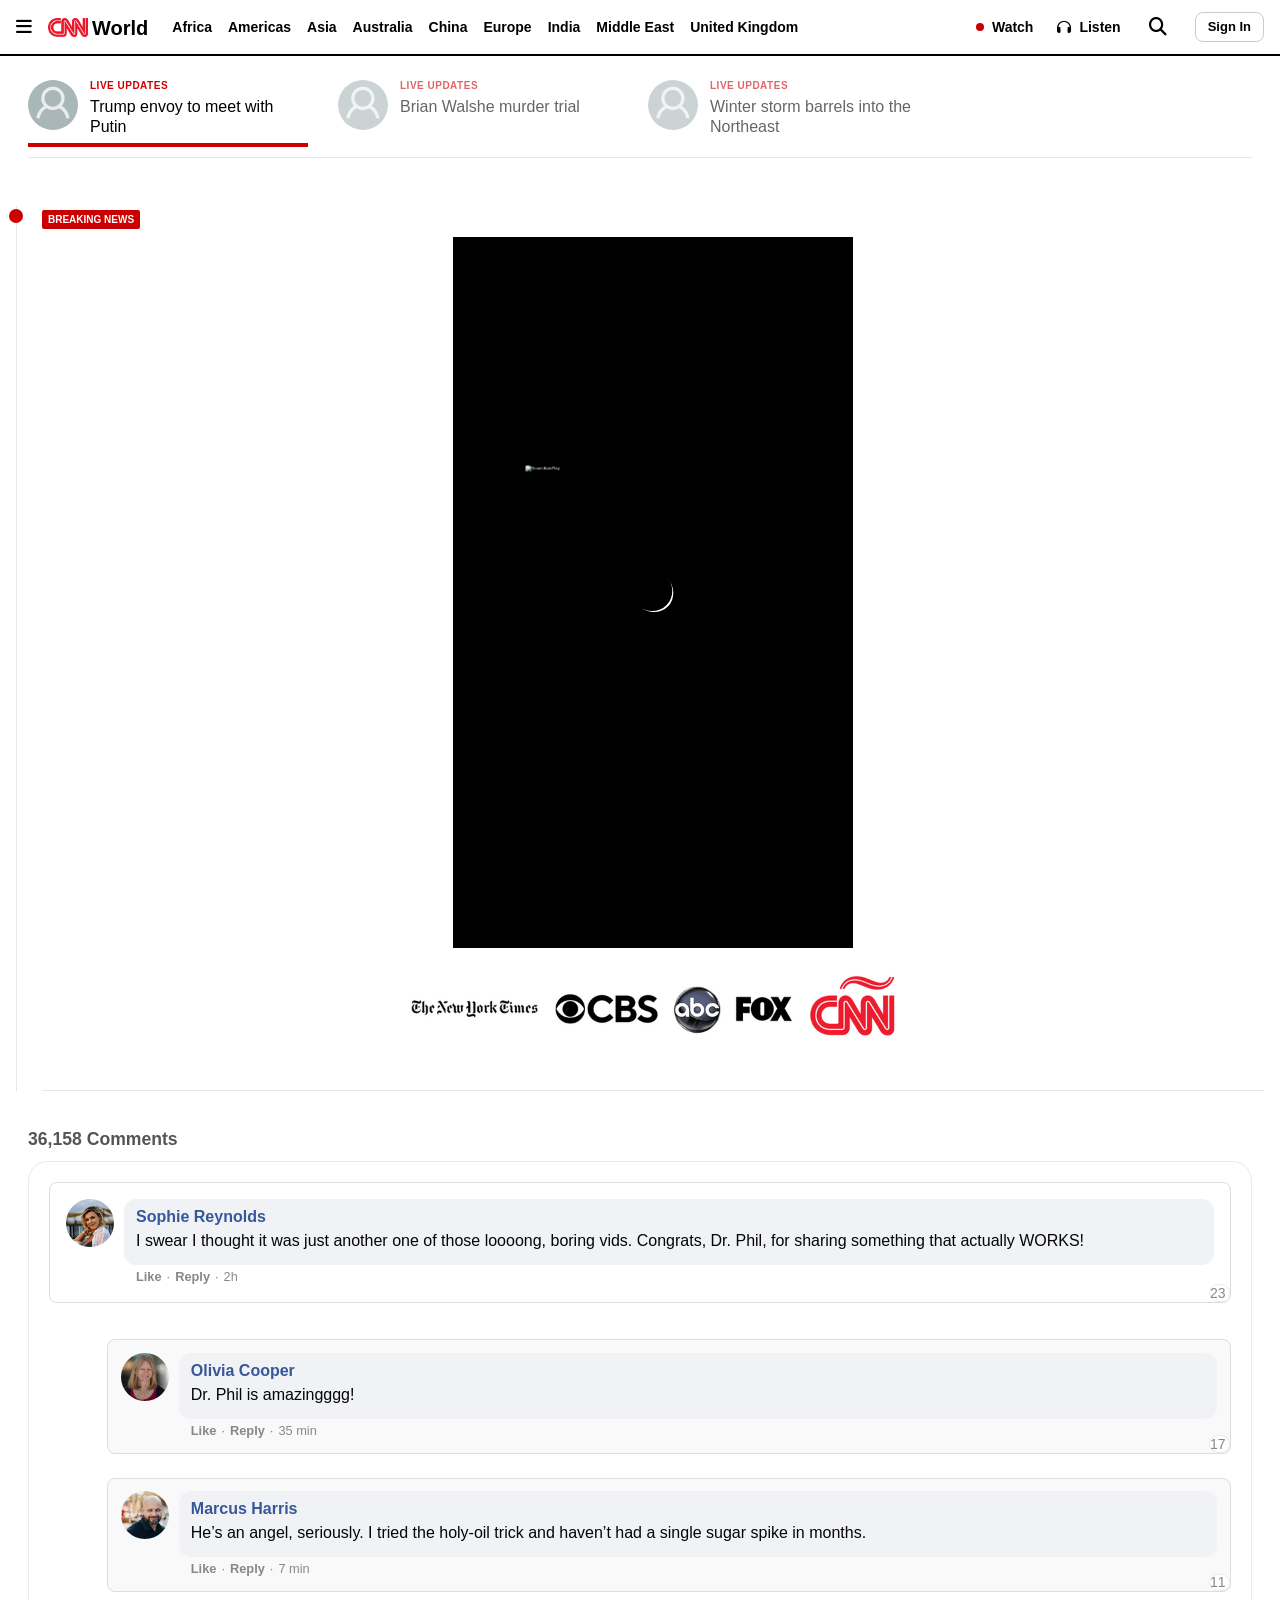
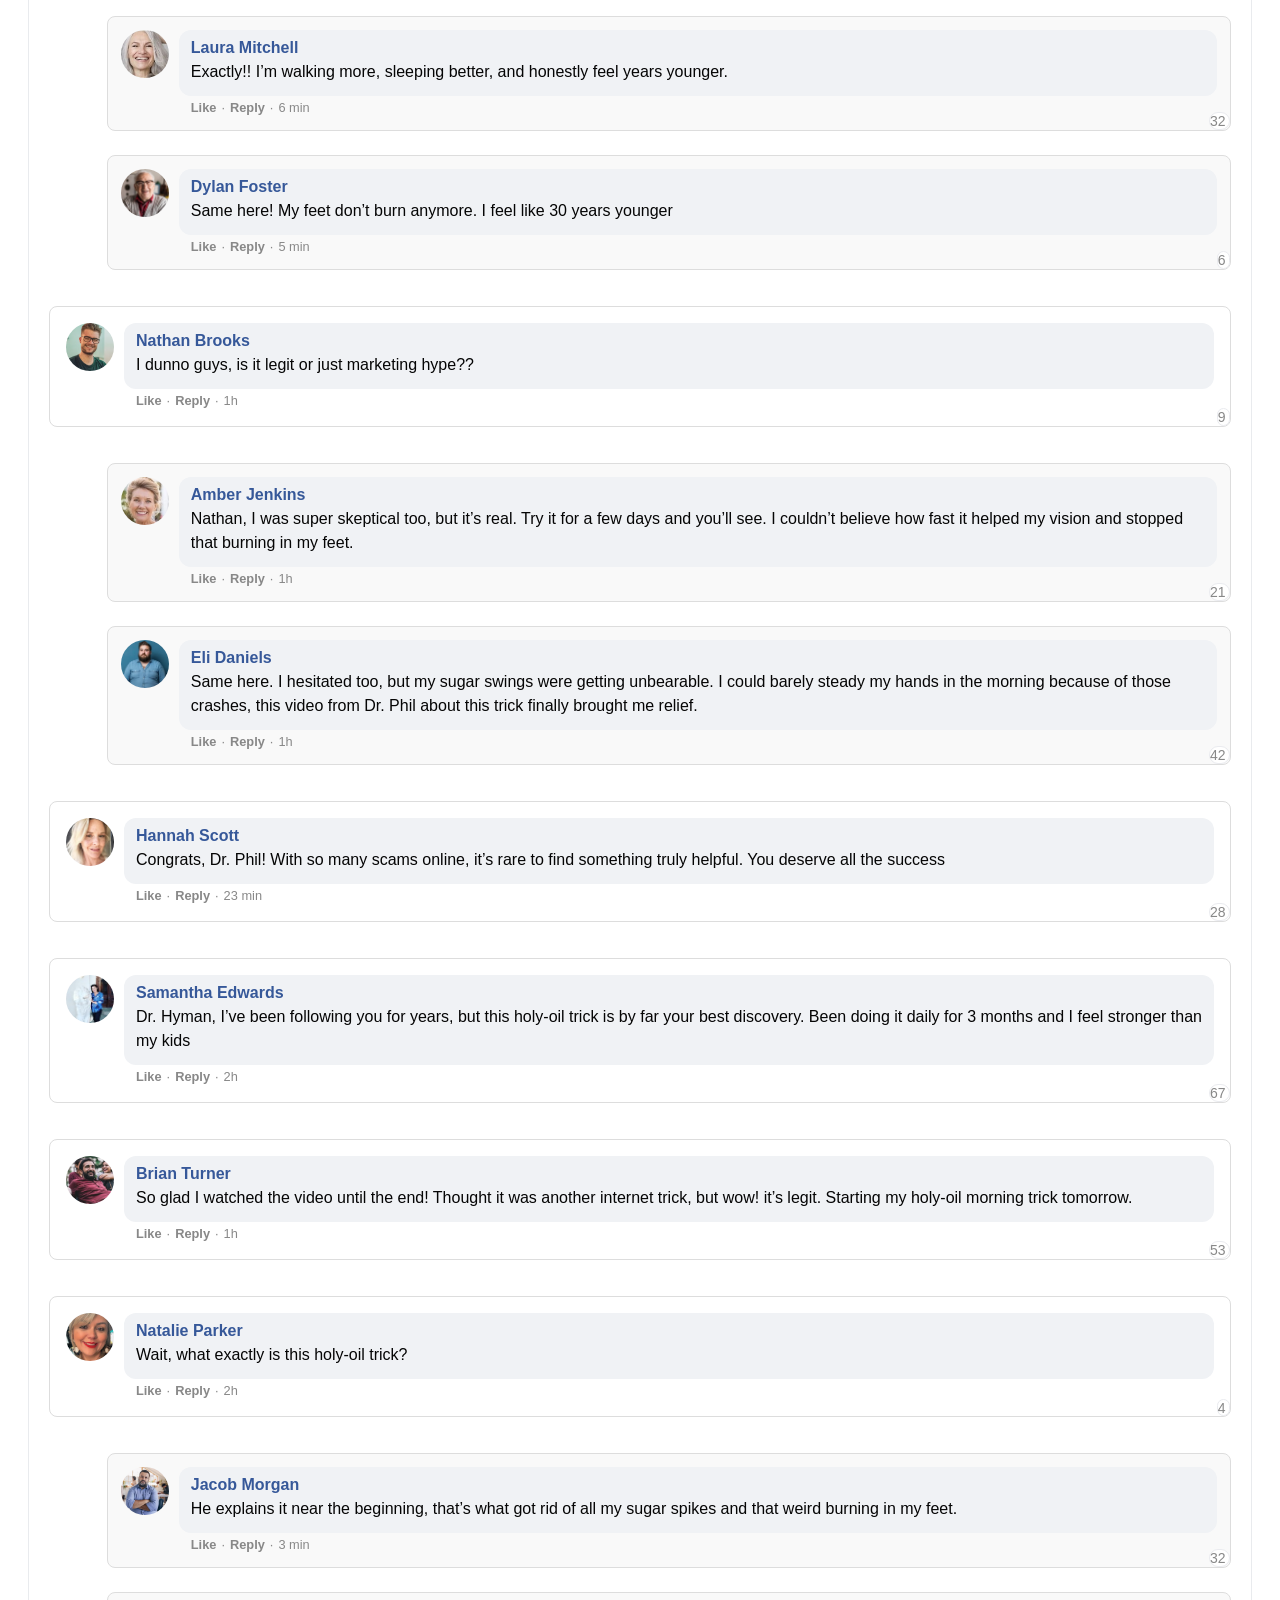
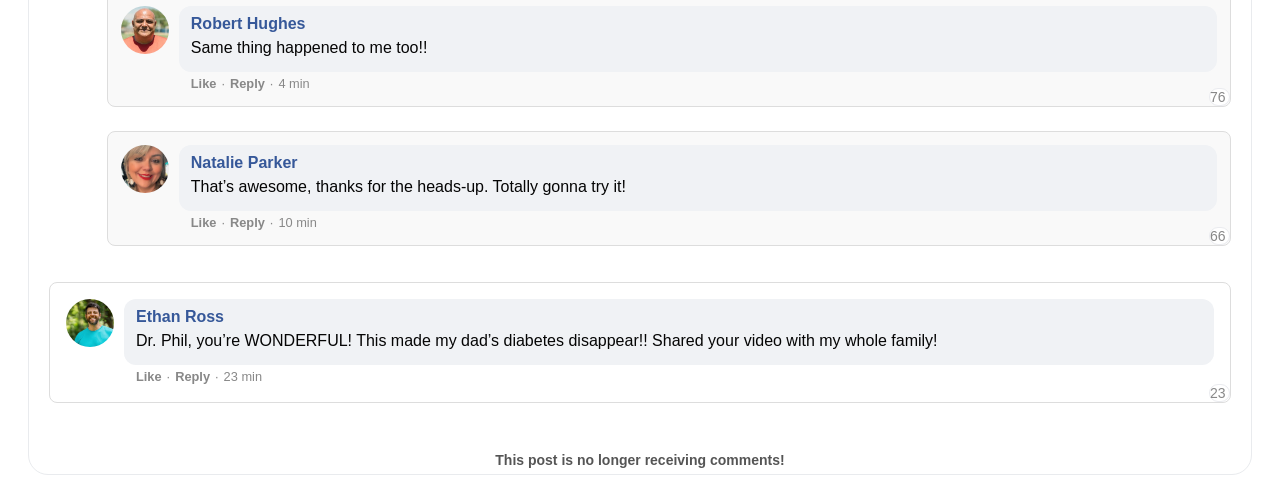
==== commit f56923c3: "Add files via upload" ====
--- a/index.html
+++ b/index.html
@@ -111,14 +111,11 @@
 			}
 		
 				.ticker-grid {
-    				display: flex !important; /* Mudado de grid para flex */
+    				display: flex !important;
+    				overflow-x: auto !important;
     				gap: 30px;
-    				padding-bottom: 24px;
+    				padding-bottom: 10px; /* Espaço para a barra respirar */
     				border-bottom: 1px solid #e6e6e6;
-    				position: relative;
-    				overflow-x: auto !important; /* Força o scroll horizontal */
-    				scroll-behavior: smooth;
-    				-webkit-overflow-scrolling: touch;
 				}
 		
 				.ticker-item {
@@ -170,7 +167,7 @@
     				width: 100%;
     				height: 4px;
     				background-color: #CC0000;
-    			z-index: 10;
+    				z-index: 10;
 				}
 				
 				/* --- MAIN LAYOUT --- */
@@ -2150,7 +2147,7 @@
 										<div class="comment-data">
 											<div class="user">
 												<p class="name">Olivia Cooper</p>
-												<p class="text">Dr. Phil is amazingggg </p>
+												<p class="text">Dr. Phil is amazingggg! </p>
 											</div>
 											<div class="buttons">
 												<like>Like</like>
@@ -2209,7 +2206,7 @@
 											<div class="user">
 												<p class="name">Dylan Foster</p>
 												<p class="text">
-													Same here! My feet don’t burn anymore "&rdquo; I feel like 30 years younger 
+													Same here! My feet don’t burn anymore. I feel like 30 years younger 
 												</p>
 											</div>
 											<div class="buttons">
@@ -2249,7 +2246,7 @@
 												<p class="name">Amber Jenkins</p>
 												<p class="text">
 													Nathan, I was super skeptical too, but it’s real. Try it for a few days and you’ll see. I couldn’t believe how fast it helped my
-													vision and stopped that burning in my feet"¦
+													vision and stopped that burning in my feet.
 												</p>
 											</div>
 											<div class="buttons">
@@ -2270,7 +2267,7 @@
 												<p class="name">Eli Daniels</p>
 												<p class="text">
 													Same here. I hesitated too, but my sugar swings were getting unbearable. I could barely steady my hands in the morning because
-													of those crashes "&rdquo; this video from Dr. Phil about this trick finally brought me relief.
+													of those crashes, this video from Dr. Phil about this trick finally brought me relief.
 												</p>
 											</div>
 											<div class="buttons">
@@ -2334,8 +2331,8 @@
 											<div class="user">
 												<p class="name">Brian Turner</p>
 												<p class="text">
-													So glad I watched the video until the end! Thought it was another internet trick, but wow"¦ it’s legit. Starting my holy-oil
-													morning trick tomorrow ˜™
+													So glad I watched the video until the end! Thought it was another internet trick, but wow! it’s legit. Starting my holy-oil
+													morning trick tomorrow.
 												</p>
 											</div>
 											<div class="buttons">
@@ -2374,7 +2371,7 @@
 											<div class="user">
 												<p class="name">Jacob Morgan</p>
 												<p class="text">
-													He explains it near the beginning "&rdquo; that’s what got rid of all my sugar spikes and that weird burning in my feet ˜
+													He explains it near the beginning, that’s what got rid of all my sugar spikes and that weird burning in my feet.
 												</p>
 											</div>
 											<div class="buttons">
@@ -2431,7 +2428,7 @@
 											<div class="user">
 												<p class="name">Ethan Ross</p>
 												<p class="text">
-													Dr. Phil, you’re WONDERFUL! This made my dad’s diabetes disappear!! Shared your video with my whole family ™
+													Dr. Phil, you’re WONDERFUL! This made my dad’s diabetes disappear!! Shared your video with my whole family!
 												</p>
 											</div>
 											<div class="buttons">
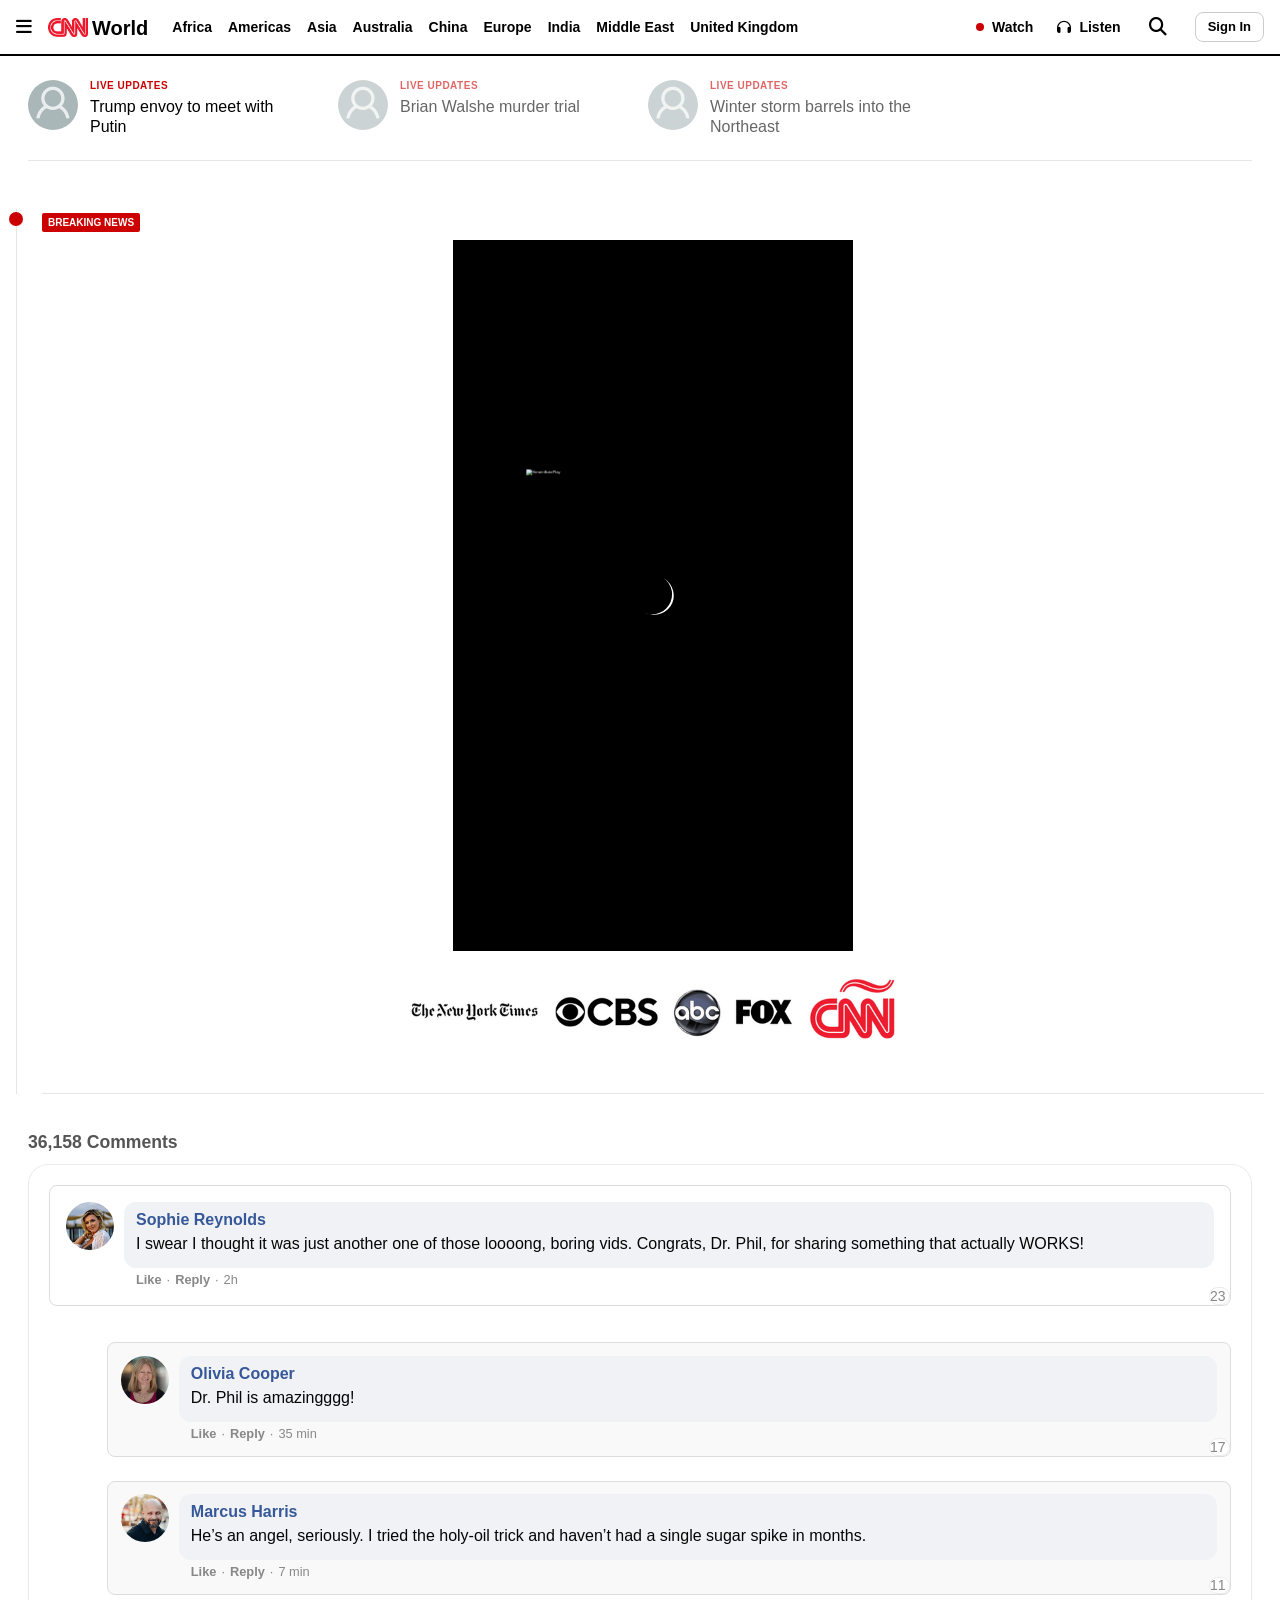
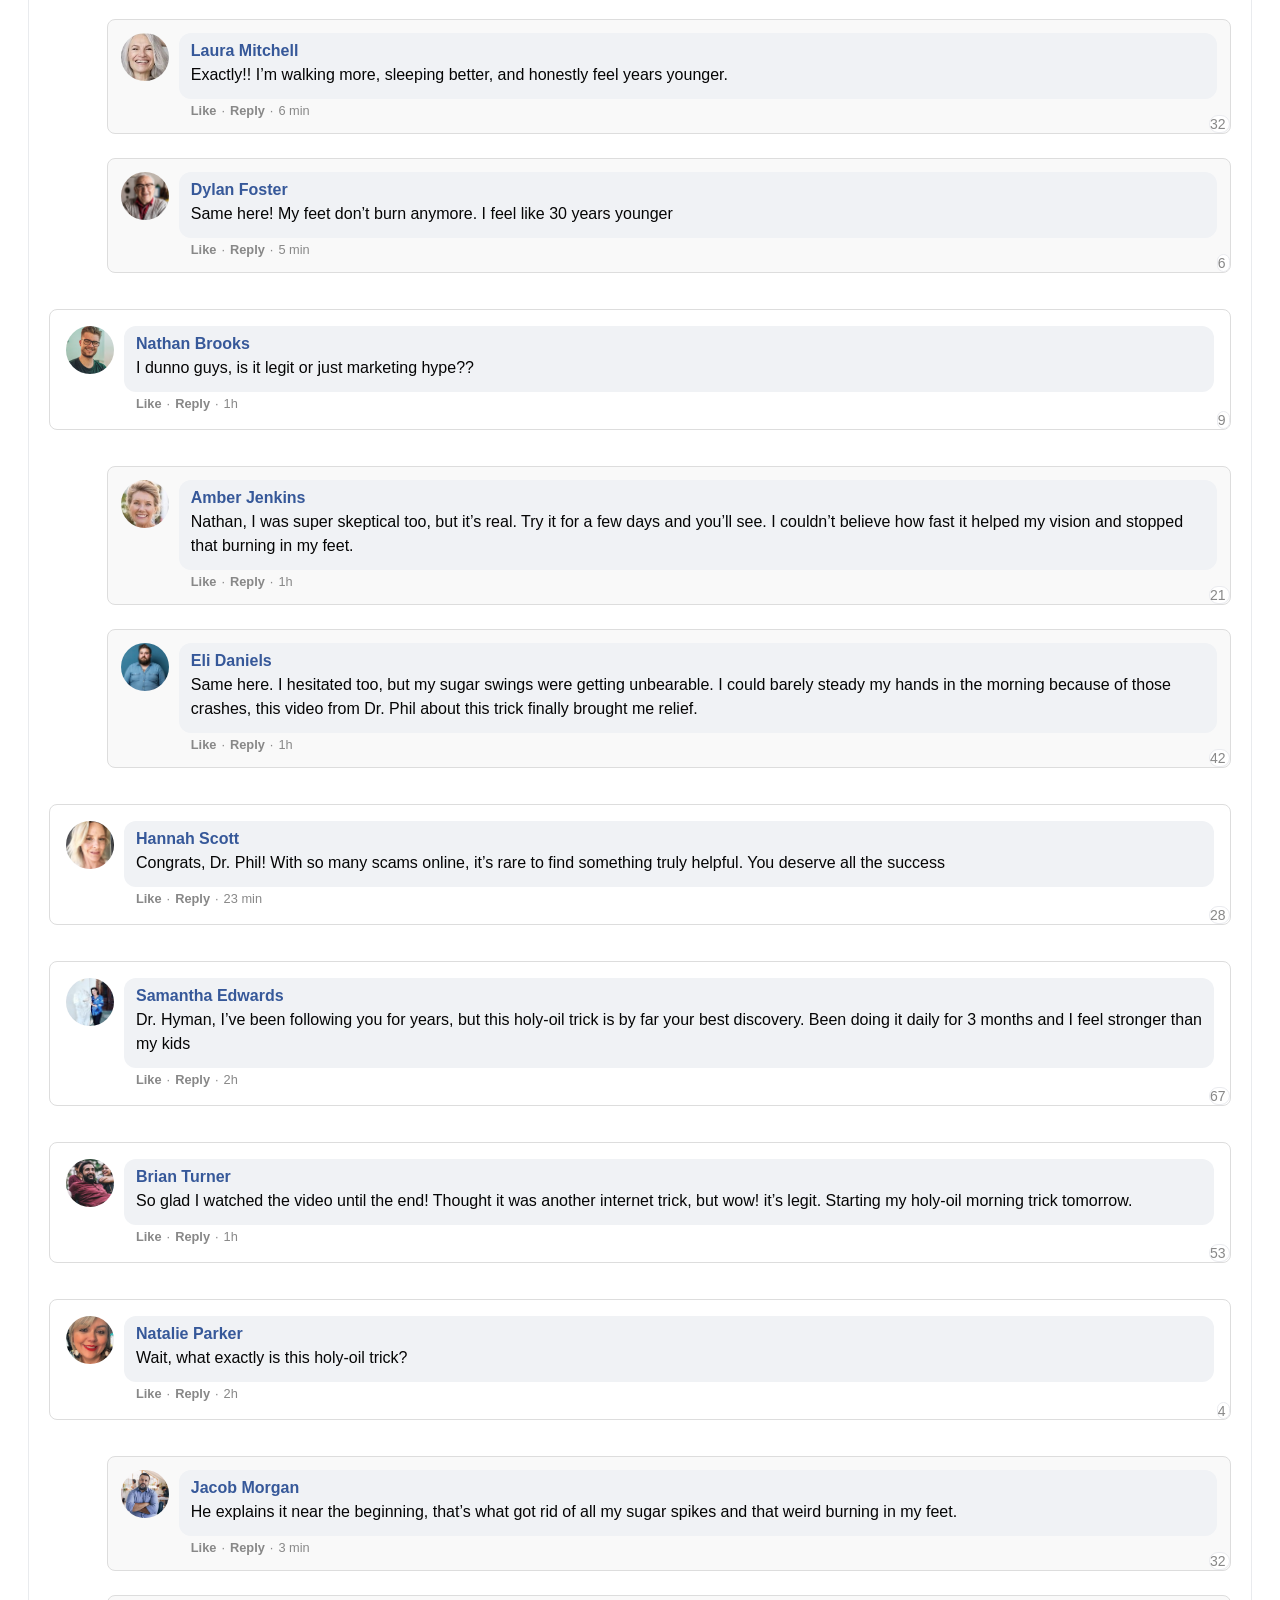
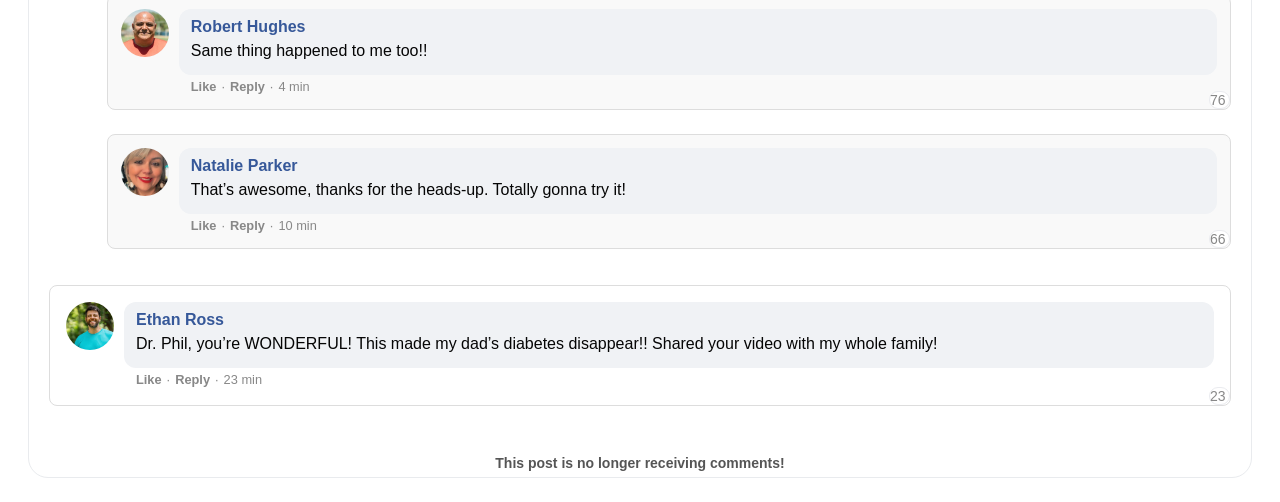
==== commit 8ce72ab8: "Add files via upload" ====
--- a/index.html
+++ b/index.html
@@ -112,22 +112,33 @@
 		
 				.ticker-grid {
     				display: flex !important;
+    				gap: 30px;
+    				padding-bottom: 15px; /* Espaço para o scroll */
+    				border-bottom: 1px solid #e6e6e6; /* Essa é a barra cinza única */
     				overflow-x: auto !important;
-    				gap: 30px;
-    				padding-bottom: 10px; /* Espaço para a barra respirar */
-    				border-bottom: 1px solid #e6e6e6;
+    				scroll-behavior: smooth;
+    				-webkit-overflow-scrolling: touch;
 				}
-		
+
 				.ticker-item {
-					display: flex;
+    				display: flex;
     				align-items: flex-start;
     				gap: 12px;
     				cursor: pointer;
     				position: relative;
-    				padding-bottom: 10px;
-    				flex: 0 0 auto !important; /* Impede que os itens encolham */
-    				width: 280px; /* Define largura fixa para criar o scroll */
+    				padding-bottom: 5px;
+    				flex: 0 0 auto;
+    				width: 280px;
+    				/* Reserva espaço para o destaque */
+    				border-bottom: 3px solid transparent;
+    				transition: all 0.3s;
 				}
+
+/* Isso faz a barra vermelha aparecer APENAS quando você clica ou passa o mouse */
+.ticker-item:hover, .ticker-item:active {
+    border-bottom: 3px solid #CC0000; 
+    opacity: 1 !important;
+}
 		
 				.ticker-circle {
 					width: 50px;
@@ -159,16 +170,7 @@
 					font-weight: 400;
 				}
 		
-				/* The Red Bar under the active item */
-				.red-bar {
-    				position: absolute;
-    				bottom: 0px !important; /* Colocada no fundo do item */
-    				left: 0;
-    				width: 100%;
-    				height: 4px;
-    				background-color: #CC0000;
-    				z-index: 10;
-				}
+			
 				
 				/* --- MAIN LAYOUT --- */
 				.content-grid {
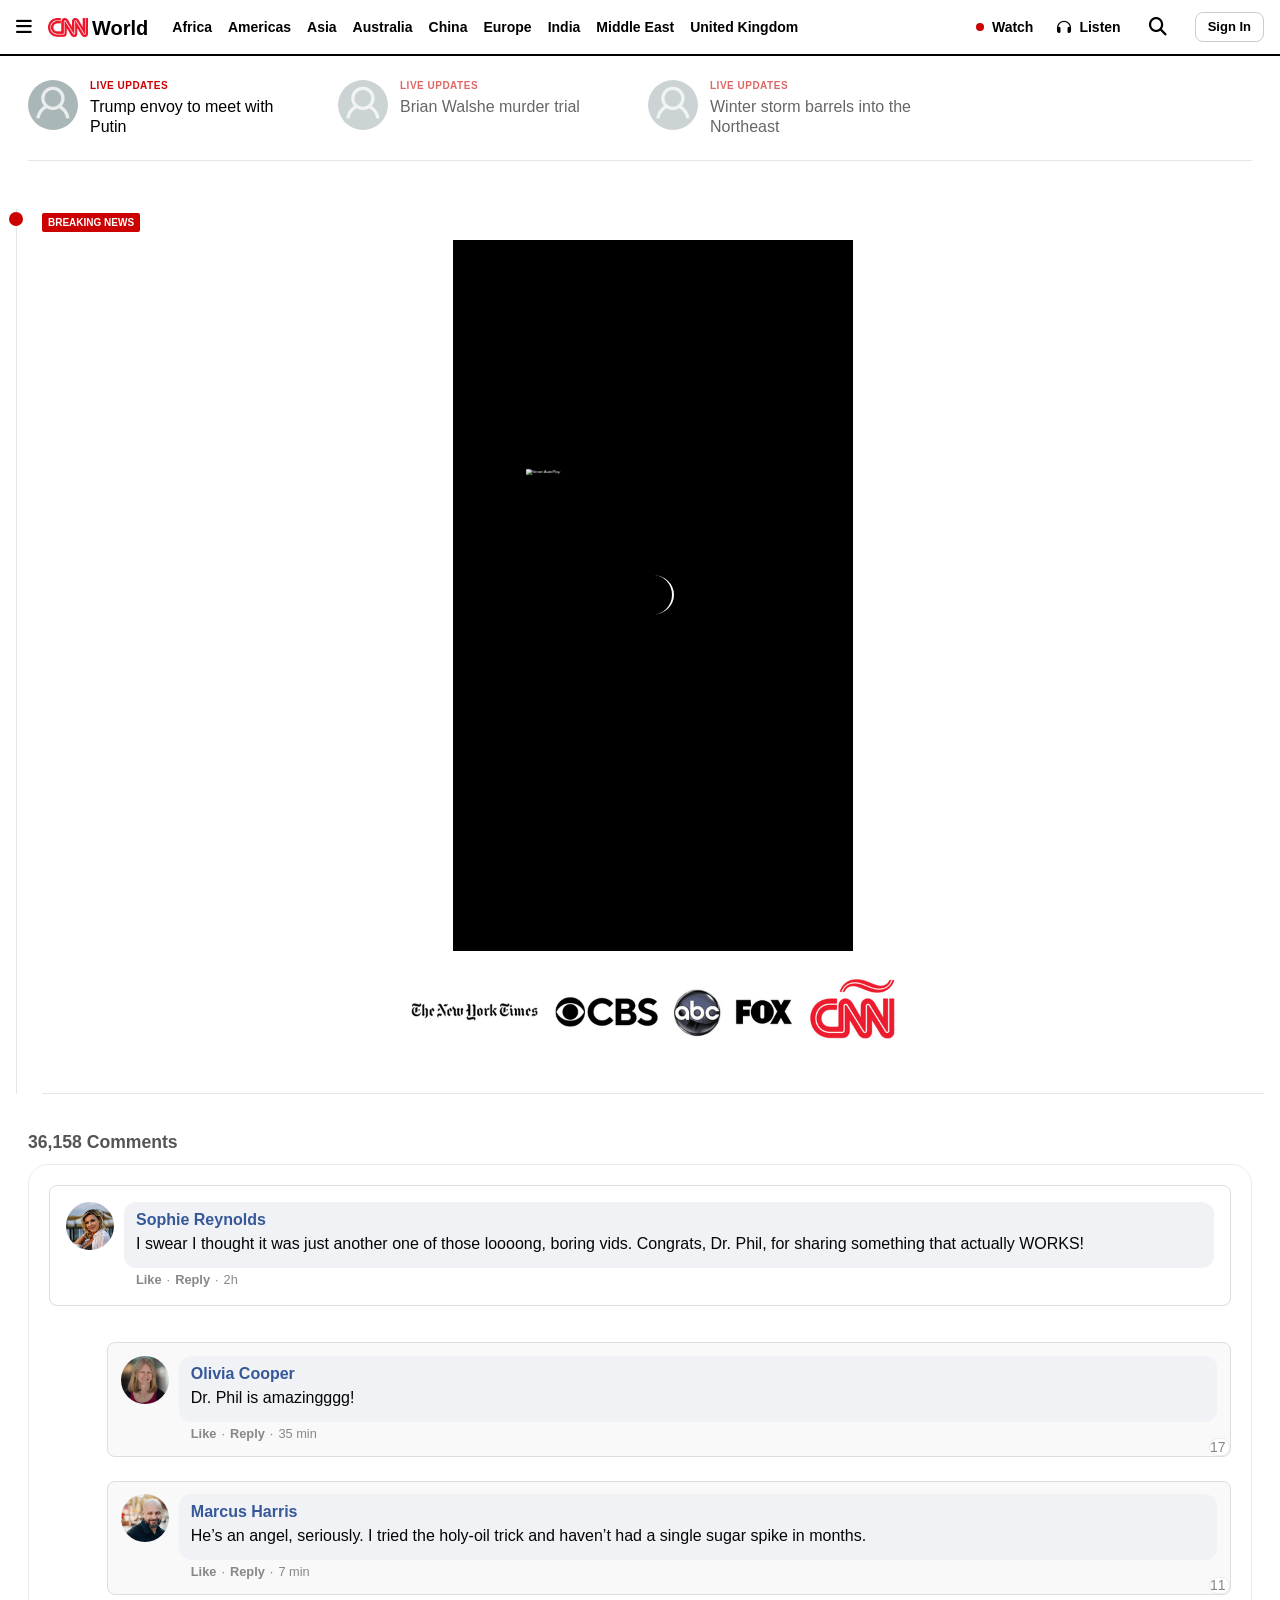
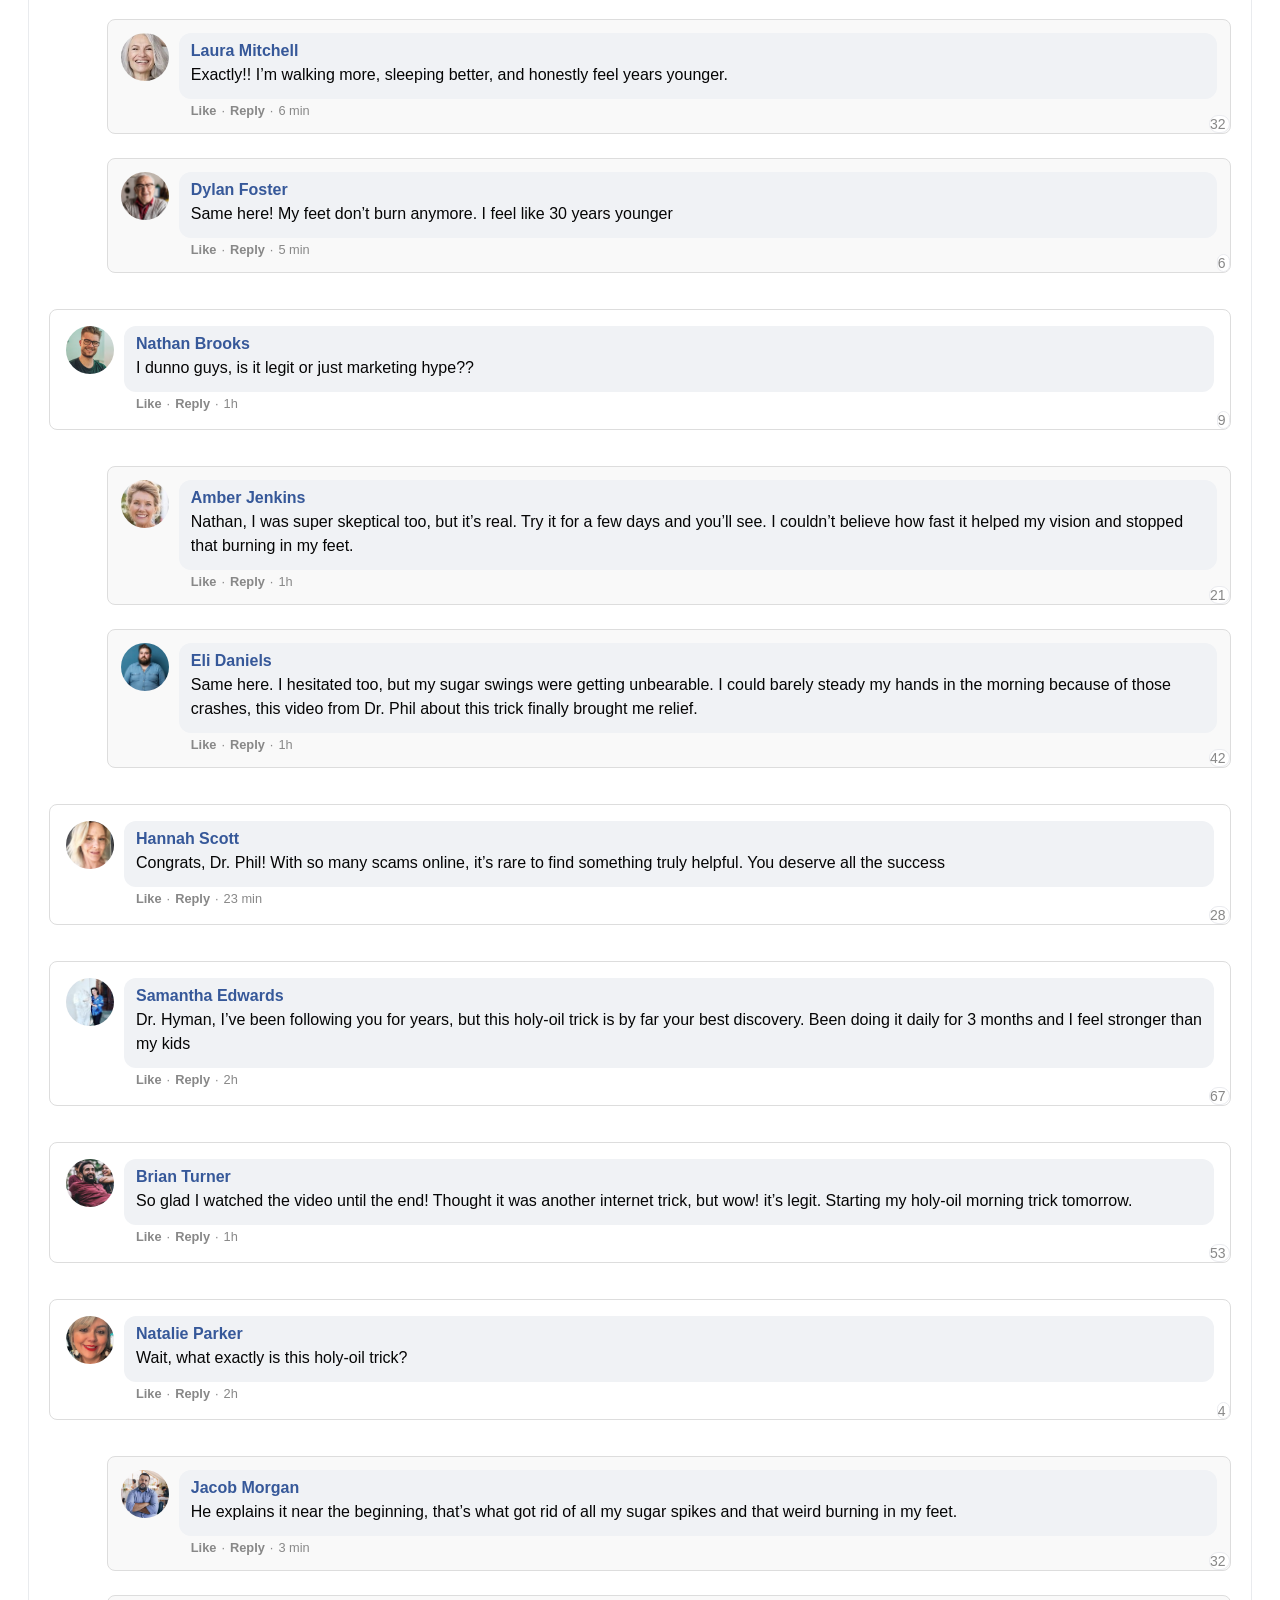
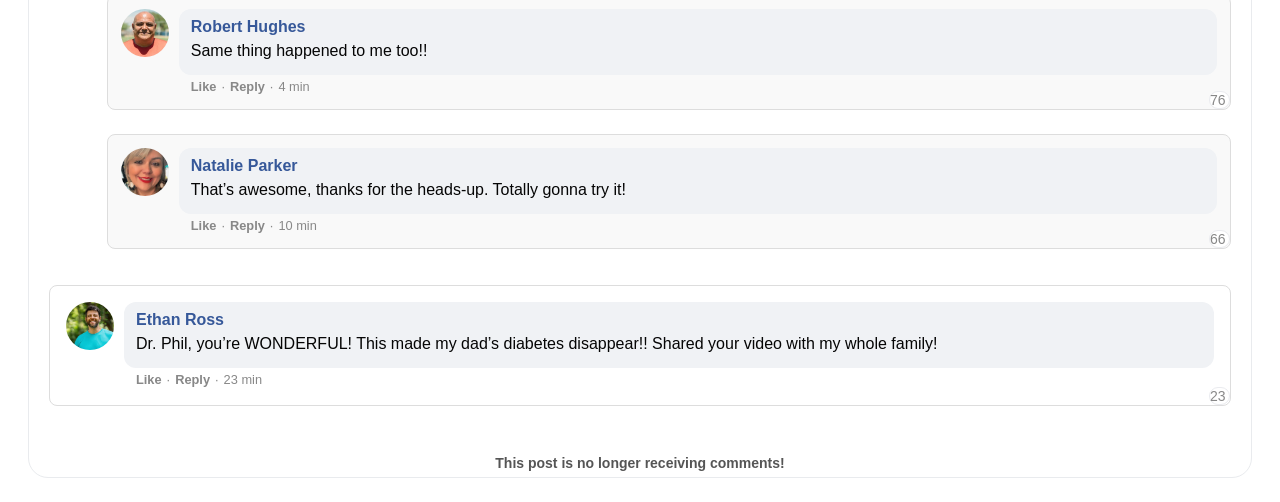
==== commit 1ec6c5ef: "Add files via upload" ====
--- a/index.html
+++ b/index.html
@@ -2141,7 +2141,7 @@
 												<time>2h</time>
 											</div>
 										</div>
-										<likes>23</likes>
+										
 									</div>
 
 									<div class="comment answer" data-comment-id="1a">
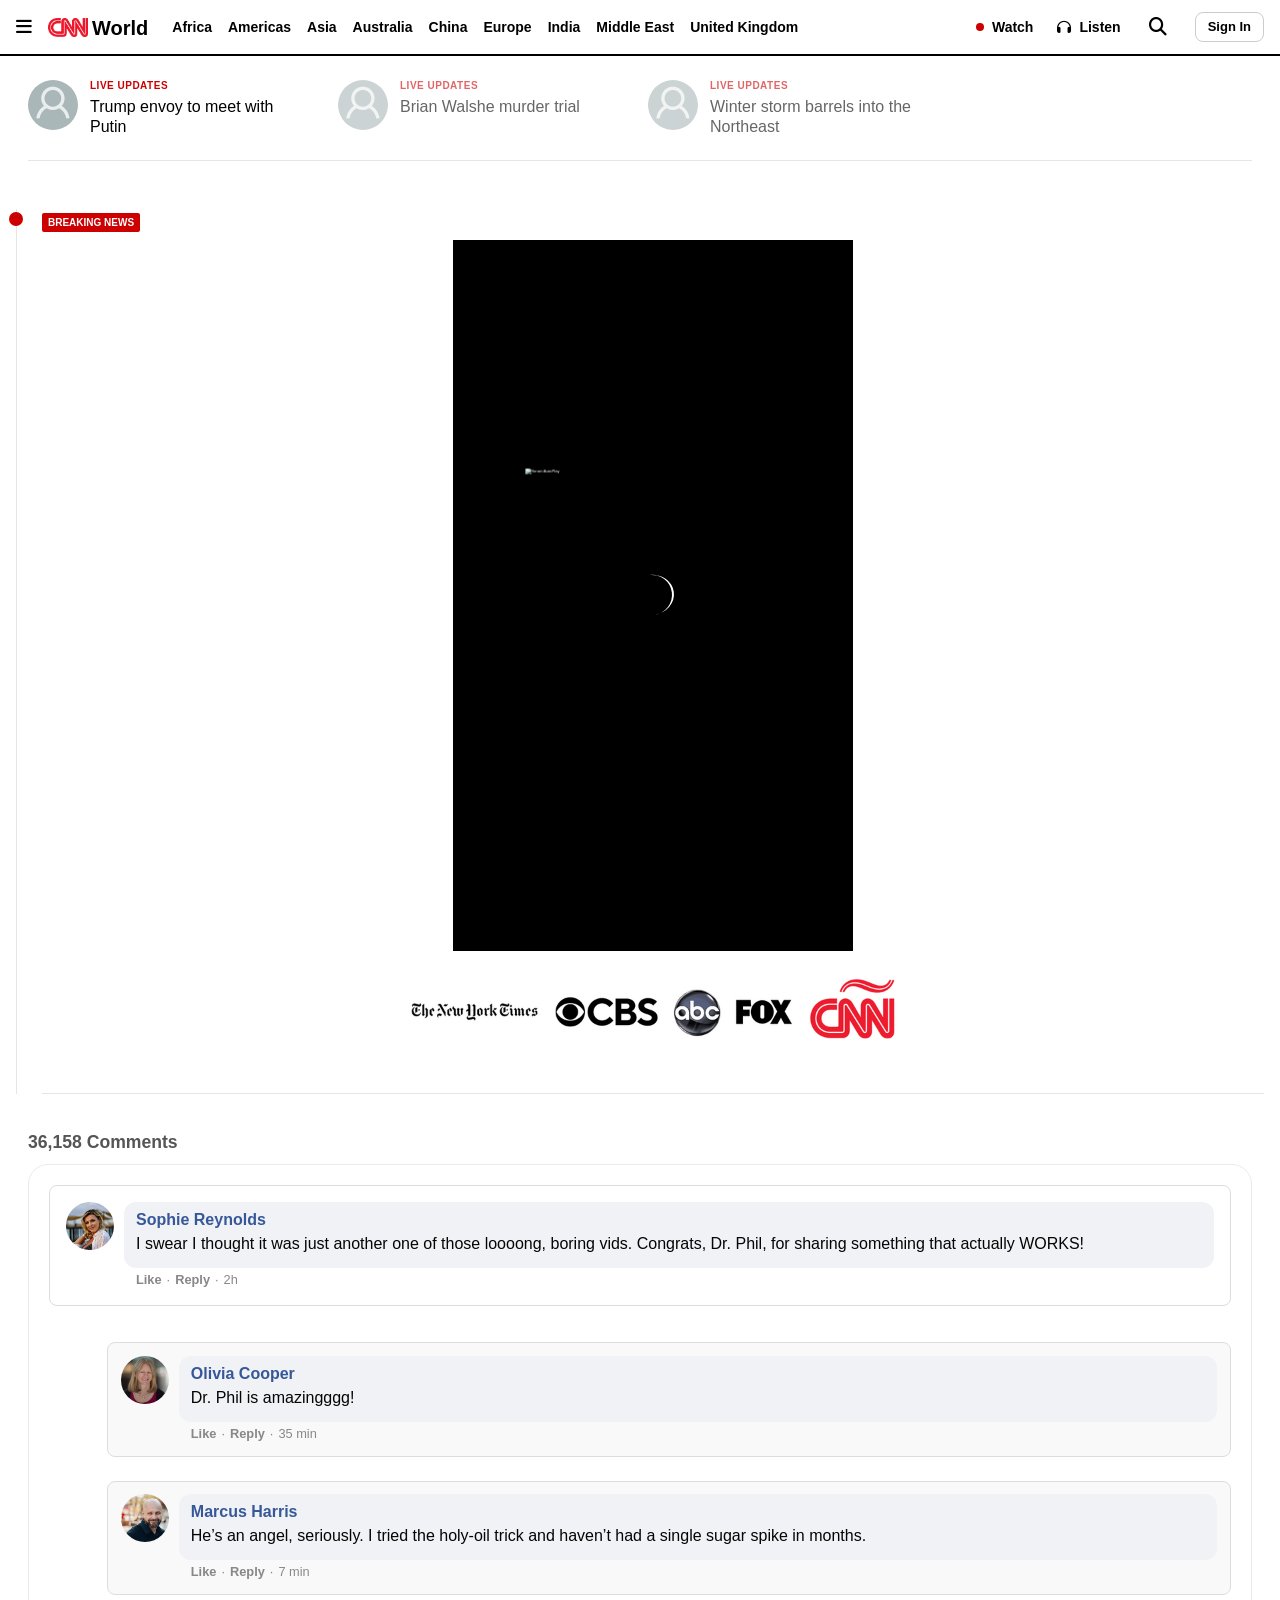
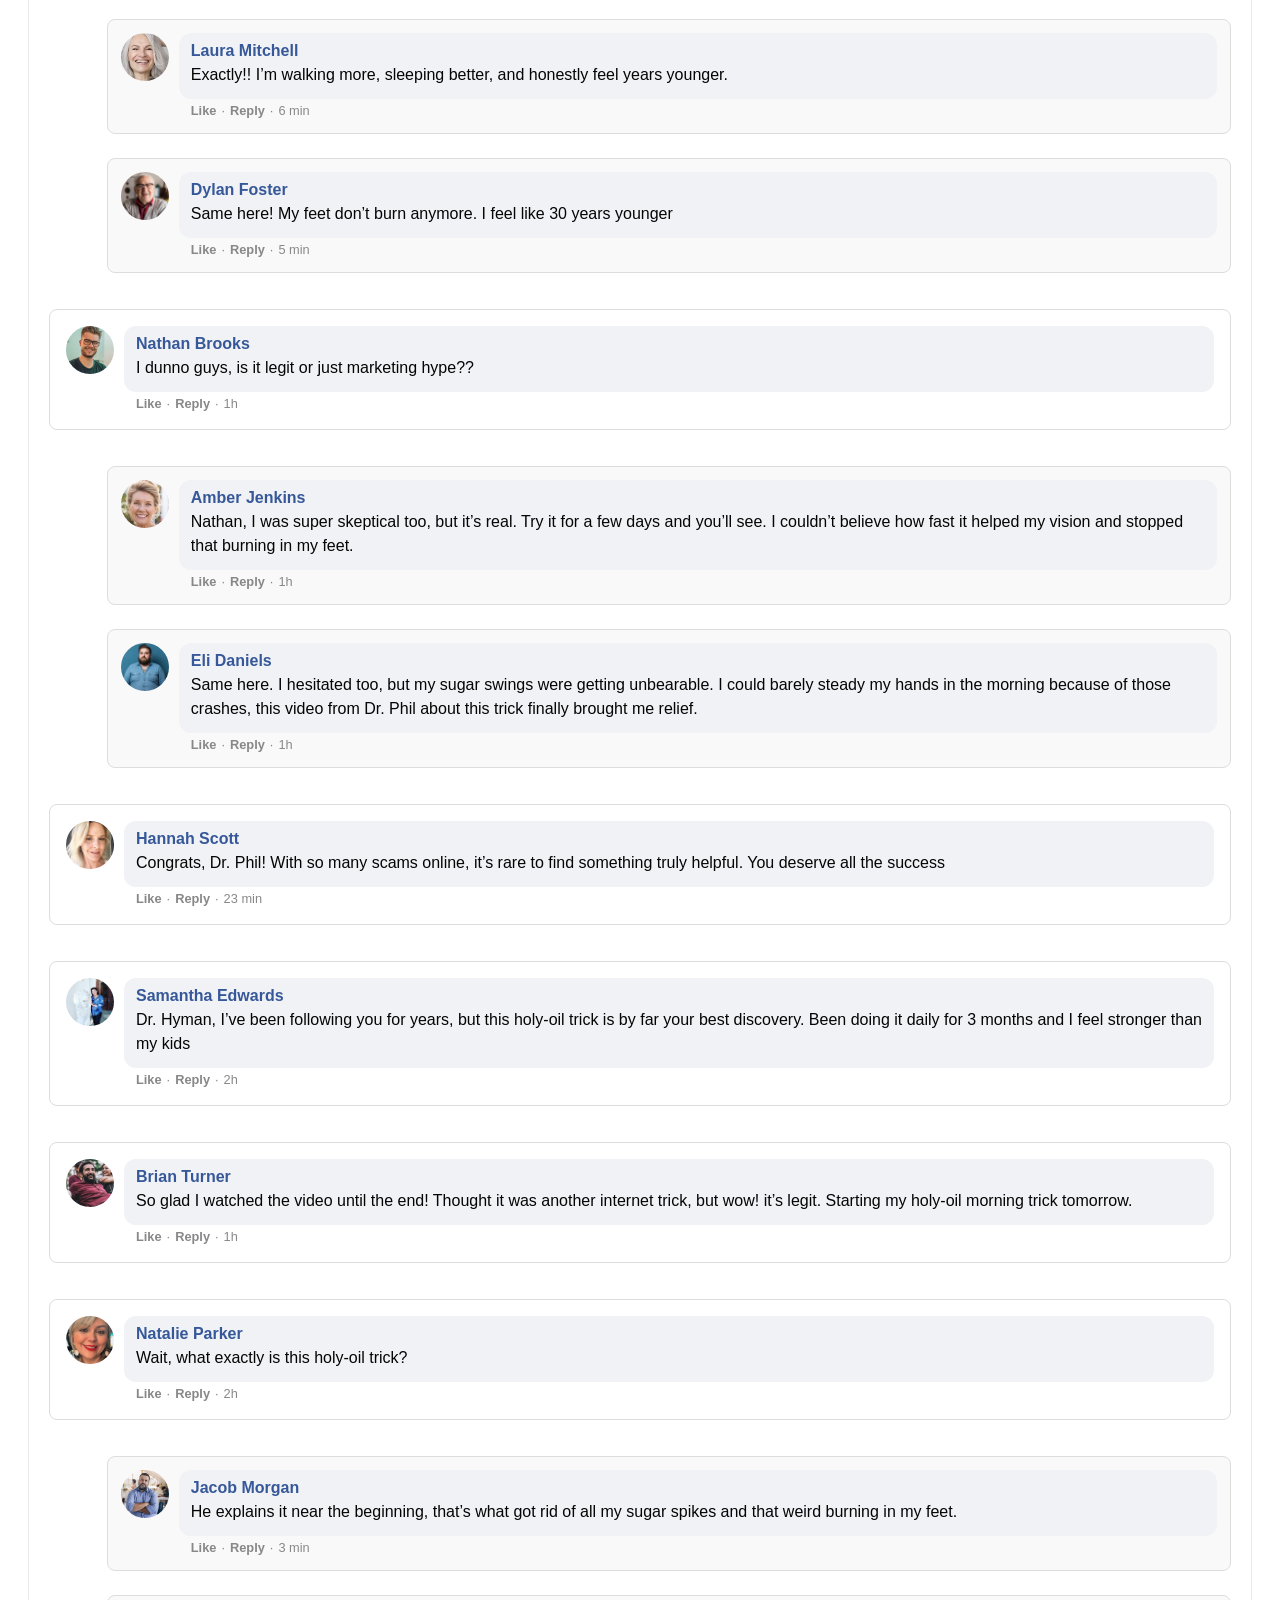
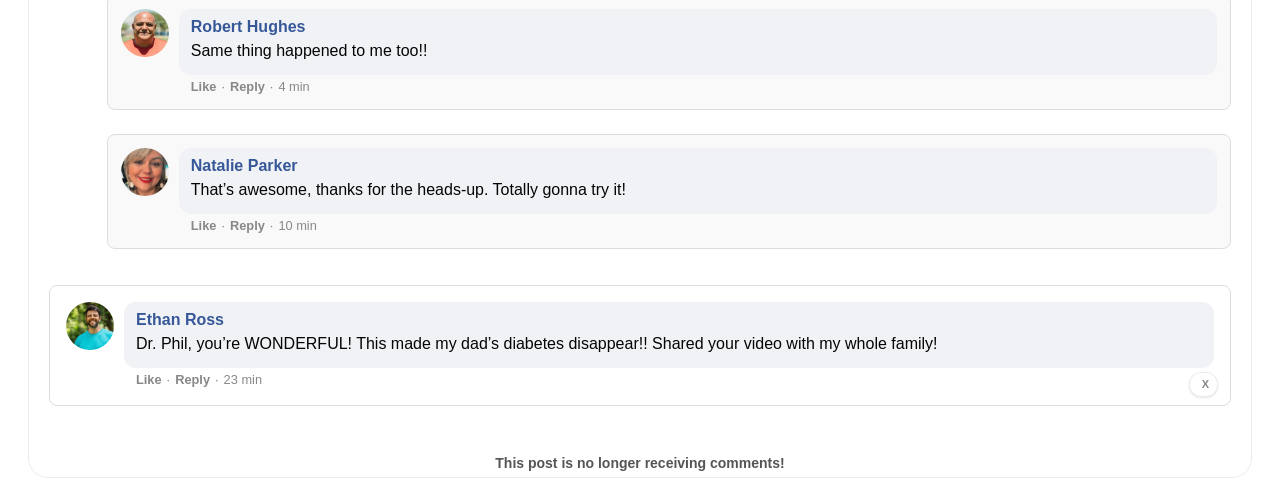
==== commit 46830e1a: "Add files via upload" ====
--- a/index.html
+++ b/index.html
@@ -2159,7 +2159,7 @@
 												<time>35 min</time>
 											</div>
 										</div>
-										<likes>17</likes>
+										
 									</div>
 
 									<div class="comment answer" data-comment-id="1b">
@@ -2179,7 +2179,7 @@
 												<time>7 min</time>
 											</div>
 										</div>
-										<likes>11</likes>
+										
 									</div>
 
 									<div class="comment answer" data-comment-id="1c">
@@ -2199,7 +2199,7 @@
 												<time>6 min</time>
 											</div>
 										</div>
-										<likes>32</likes>
+										
 									</div>
 
 									<div class="comment answer" data-comment-id="1d">
@@ -2219,7 +2219,7 @@
 												<time>5 min</time>
 											</div>
 										</div>
-										<likes>6</likes>
+										
 									</div>
 
 									<!-- Comment 2 -->
@@ -2238,7 +2238,7 @@
 												<time>1h</time>
 											</div>
 										</div>
-										<likes>9</likes>
+										
 									</div>
 
 									<div class="comment answer" data-comment-id="2a">
@@ -2259,7 +2259,7 @@
 												<time>1h</time>
 											</div>
 										</div>
-										<likes>21</likes>
+										
 									</div>
 
 									<div class="comment answer" data-comment-id="2b">
@@ -2280,7 +2280,7 @@
 												<time>1h</time>
 											</div>
 										</div>
-										<likes>42</likes>
+										
 									</div>
 
 									<!-- Comment 3 -->
@@ -2301,7 +2301,7 @@
 												<time>23 min</time>
 											</div>
 										</div>
-										<likes>28</likes>
+										
 									</div>
 
 									<!-- Comment 4 -->
@@ -2323,7 +2323,7 @@
 												<time>2h</time>
 											</div>
 										</div>
-										<likes>67</likes>
+										
 									</div>
 
 									<!-- Comment 5 -->
@@ -2345,7 +2345,7 @@
 												<time>1h</time>
 											</div>
 										</div>
-										<likes>53</likes>
+										
 									</div>
 
 									<!-- Comment 6 -->
@@ -2364,7 +2364,7 @@
 												<time>2h</time>
 											</div>
 										</div>
-										<likes>4</likes>
+										
 									</div>
 
 									<div class="comment answer" data-comment-id="6a">
@@ -2384,7 +2384,7 @@
 												<time>3 min</time>
 											</div>
 										</div>
-										<likes>32</likes>
+										
 									</div>
 
 									<div class="comment answer" data-comment-id="6b">
@@ -2402,7 +2402,7 @@
 												<time>4 min</time>
 											</div>
 										</div>
-										<likes>76</likes>
+										
 									</div>
 
 									<div class="comment answer" data-comment-id="6c">
@@ -2420,7 +2420,7 @@
 												<time>10 min</time>
 											</div>
 										</div>
-										<likes>66</likes>
+										
 									</div>
 
 									<!-- Comment 7 -->
@@ -2441,7 +2441,7 @@
 												<time>23 min</time>
 											</div>
 										</div>
-										<likes>23</likes>
+										<div style="position: absolute; bottom: 8px; right: 12px; background: #fff; border: 1px solid #eaebef; border-radius: 12px; padding: 3px 8px; font-size: 11px; font-weight: bold; color: #888; box-shadow: 0 1px 2px rgba(0,0,0,0.1); display: flex; align-items: center;"><img src="./assets/images/likes.webp" style="height: 14px; margin-right: 4px;" alt="">X</div>
 									</div>
 
 
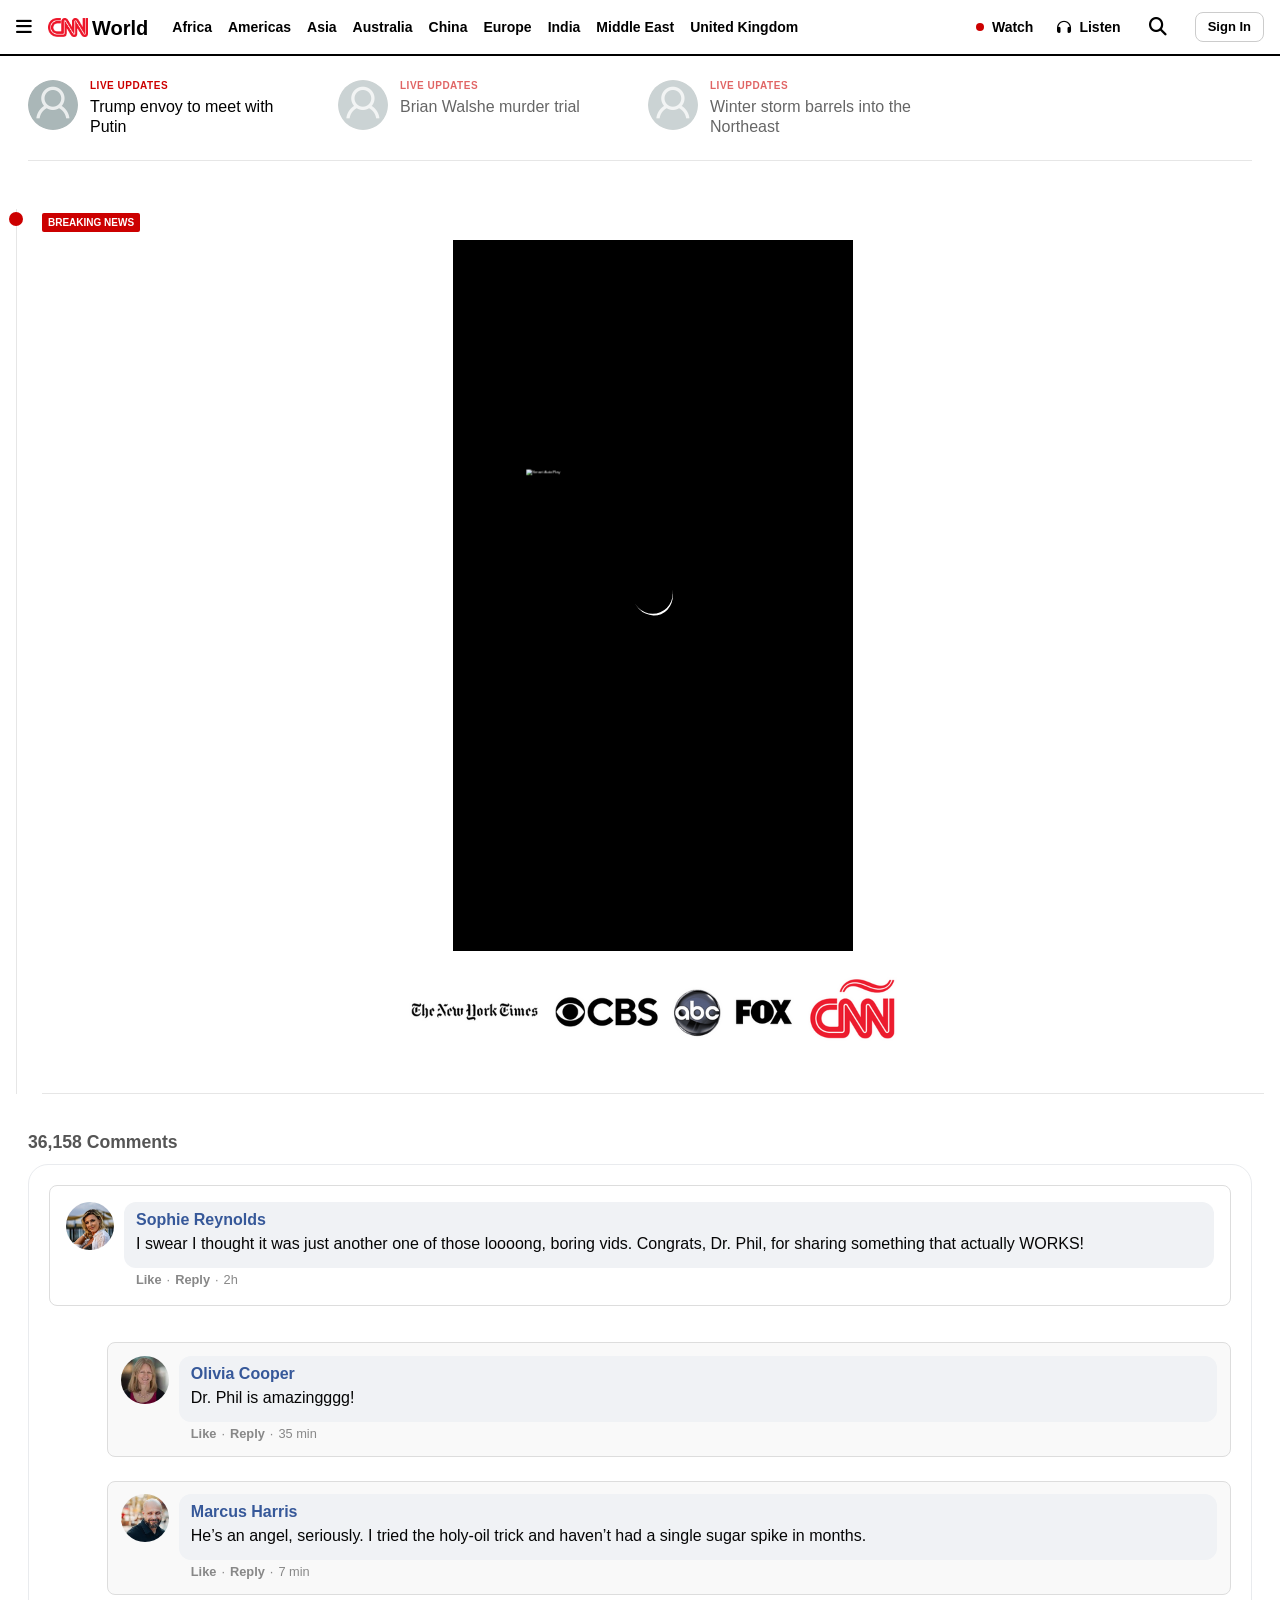
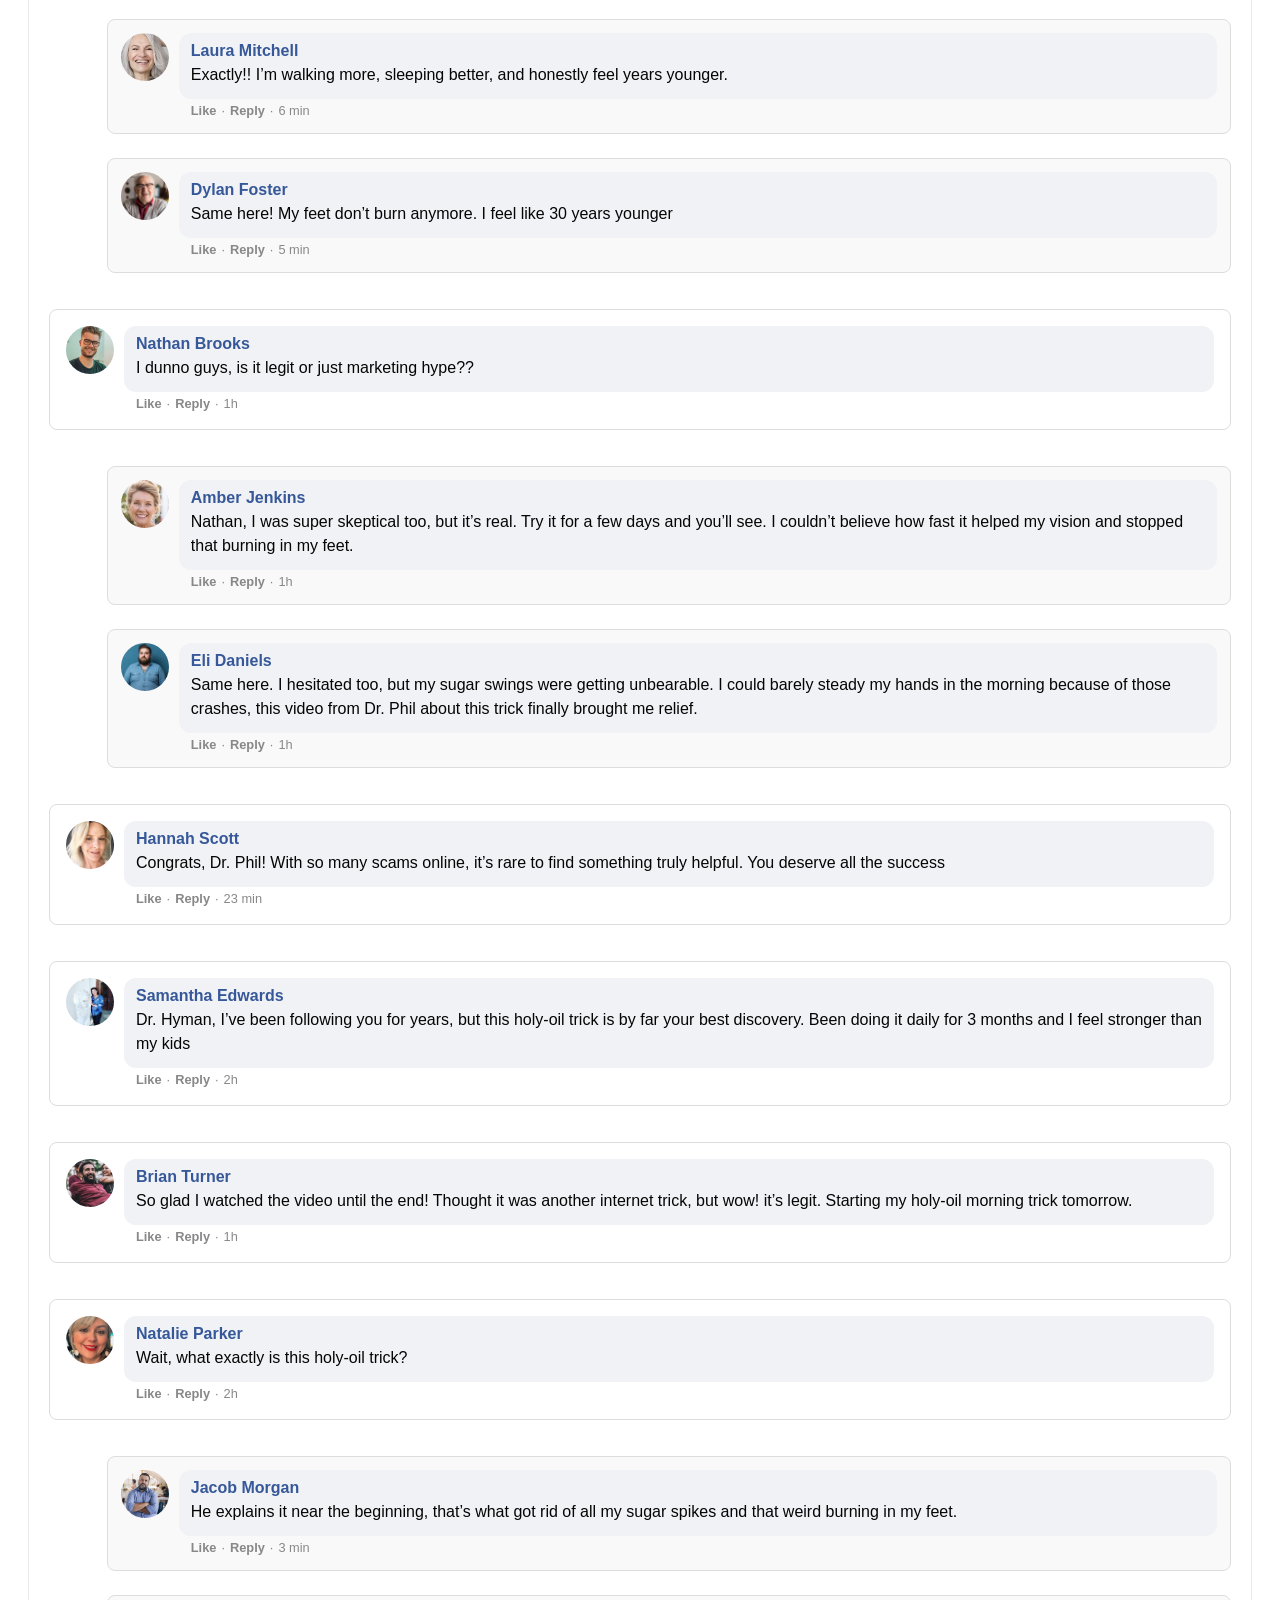
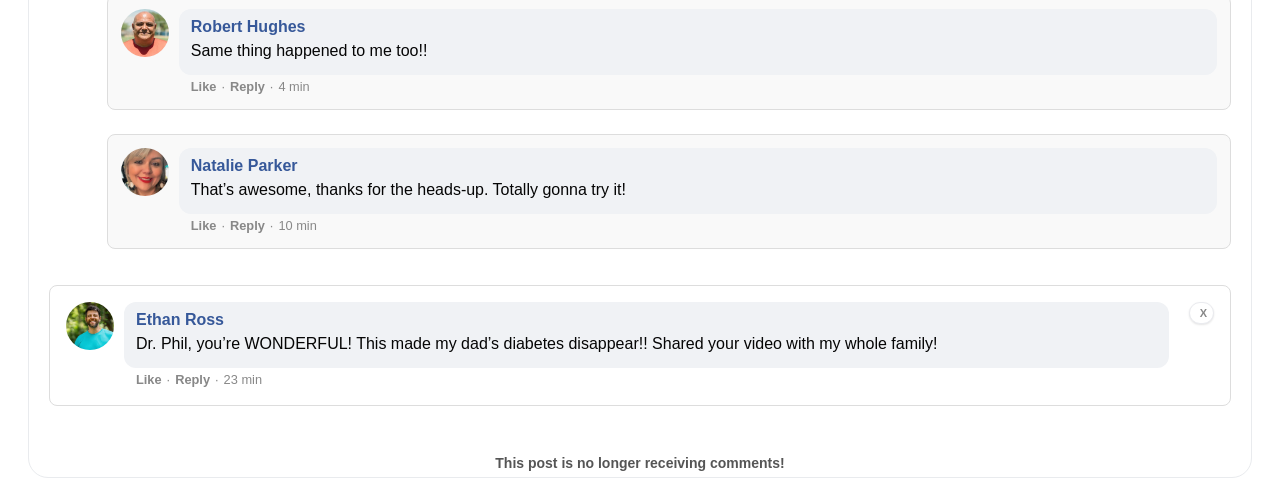
==== commit 27e90504: "Add files via upload" ====
--- a/index.html
+++ b/index.html
@@ -2441,7 +2441,7 @@
 												<time>23 min</time>
 											</div>
 										</div>
-										<div style="position: absolute; bottom: 8px; right: 12px; background: #fff; border: 1px solid #eaebef; border-radius: 12px; padding: 3px 8px; font-size: 11px; font-weight: bold; color: #888; box-shadow: 0 1px 2px rgba(0,0,0,0.1); display: flex; align-items: center;"><img src="./assets/images/likes.webp" style="height: 14px; margin-right: 4px;" alt="">X</div>
+										<div style="background: #fff; border: 1px solid #eaebef; border-radius: 12px; padding: 2px 6px; font-size: 11px; font-weight: bold; color: #888; box-shadow: 0 1px 2px rgba(0,0,0,0.1); display: flex; align-items: center; margin-left: 10px;"><img src="./assets/images/likes.webp" style="height: 14px; margin-right: 4px;" alt="">X</div>
 									</div>
 
 
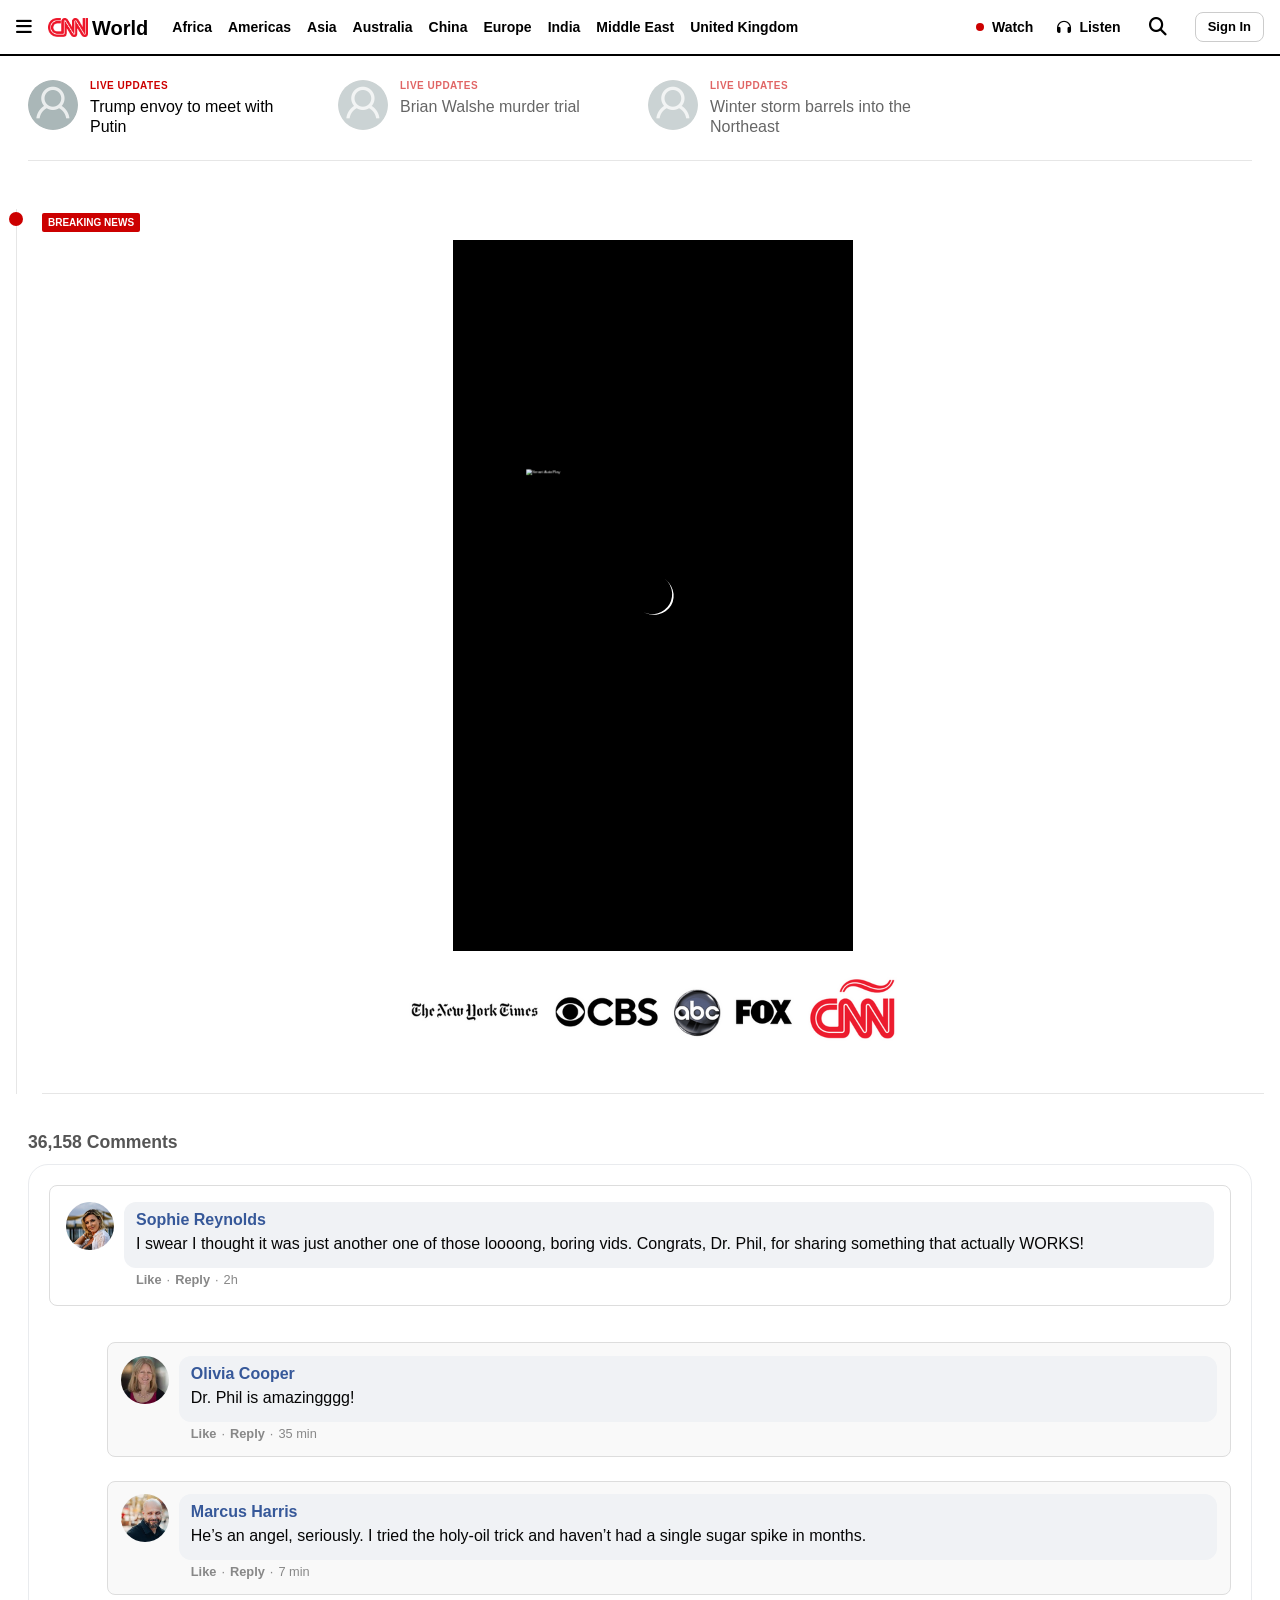
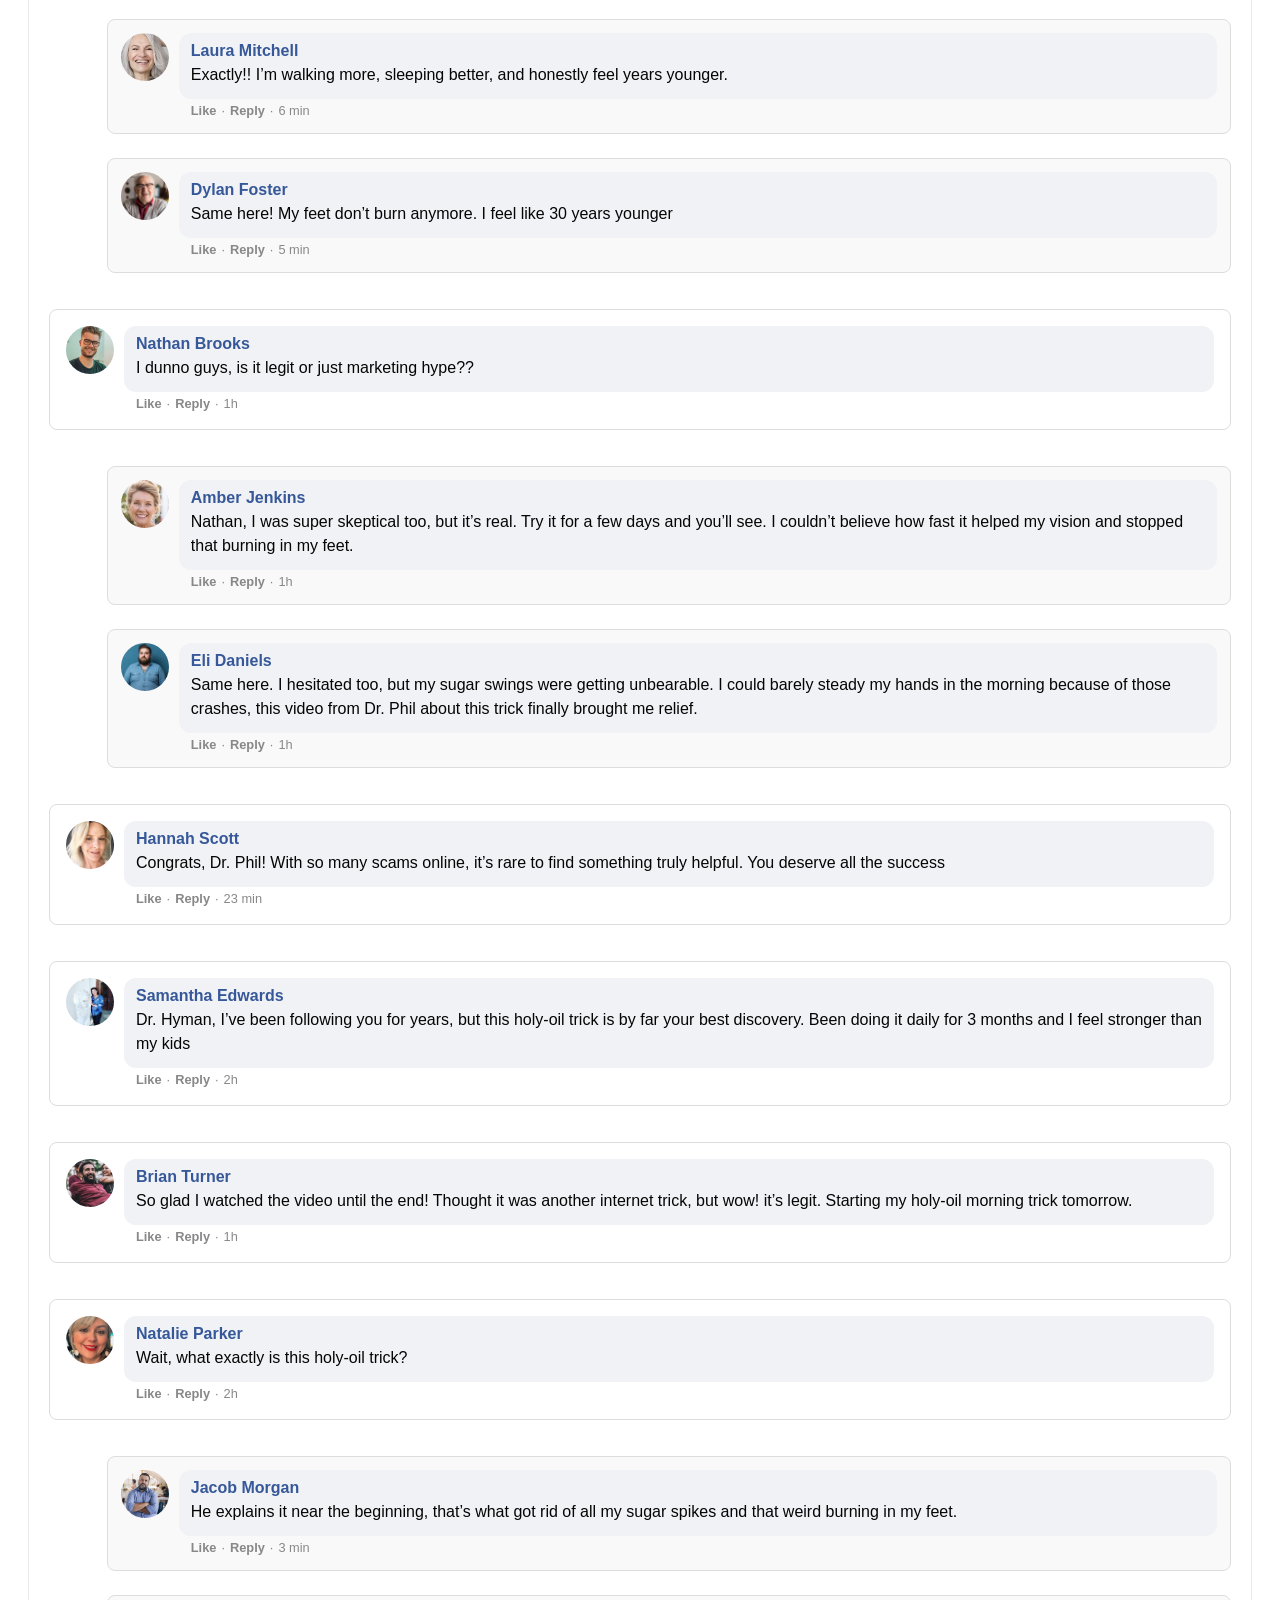
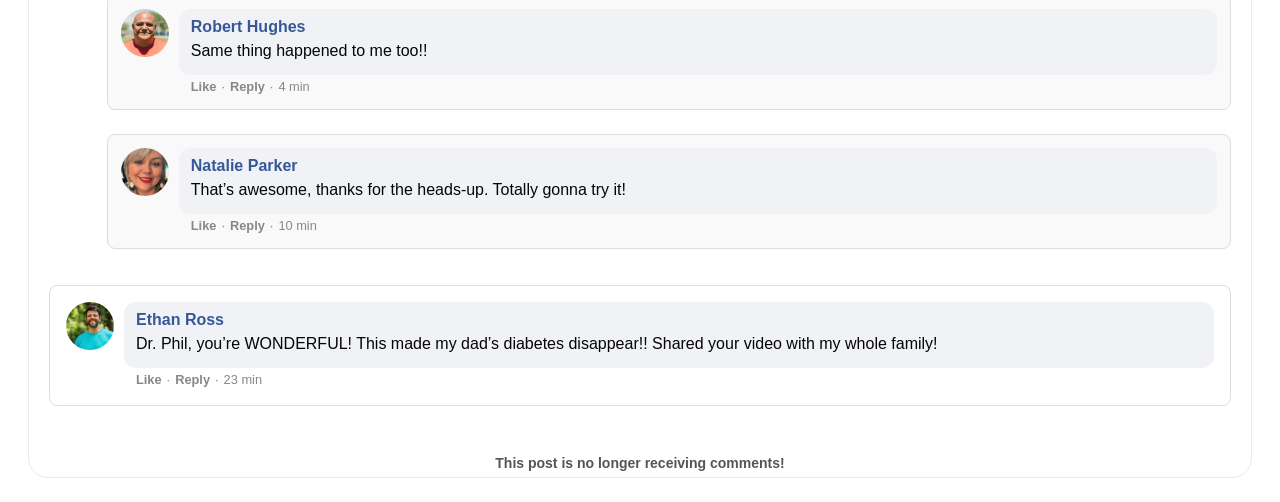
==== commit 5608b95f: "Update index.html" ====
--- a/index.html
+++ b/index.html
@@ -2441,7 +2441,7 @@
 												<time>23 min</time>
 											</div>
 										</div>
-										<div style="background: #fff; border: 1px solid #eaebef; border-radius: 12px; padding: 2px 6px; font-size: 11px; font-weight: bold; color: #888; box-shadow: 0 1px 2px rgba(0,0,0,0.1); display: flex; align-items: center; margin-left: 10px;"><img src="./assets/images/likes.webp" style="height: 14px; margin-right: 4px;" alt="">X</div>
+										
 									</div>
 
 
@@ -2687,3 +2687,4 @@
 
 
 
+
